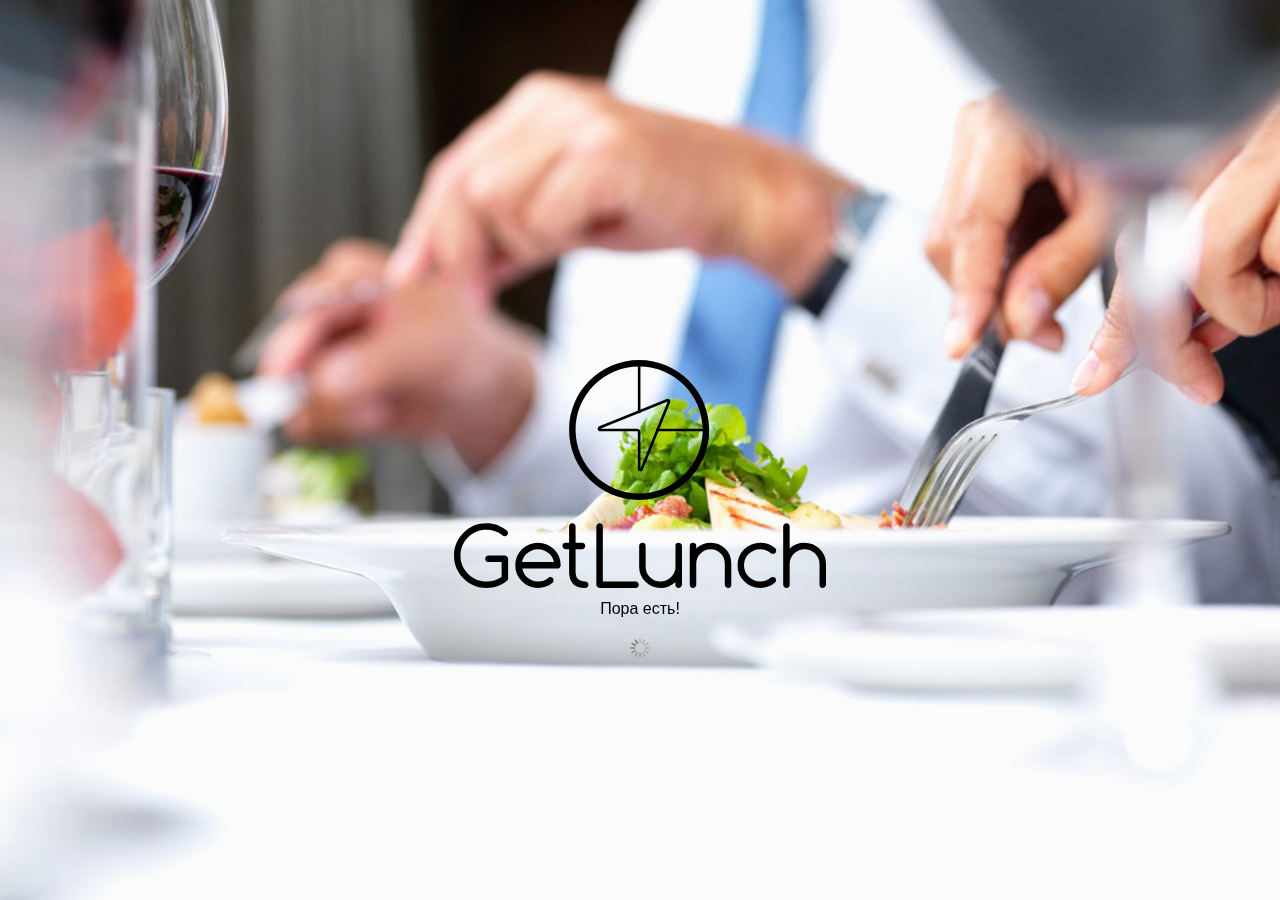
==== www/index.html @ 10412867 "First commit" ====
<!DOCTYPE html>
<html class="with-statusbar-overlay">
<head>
	<meta charset="utf-8">
	<meta name="viewport" content="width=device-width, initial-scale=1.0, maximum-scale=1.0, minimum-scale=1.0, user-scalable=no, minimal-ui">
	<meta name="apple-mobile-web-app-capable" content="yes">
	<meta name="apple-mobile-web-app-status-bar-style" content="black-translucent">
	<title>GetLunch</title>
	<link rel="stylesheet" href="css/fonts/fonts.css">
	<link rel="stylesheet" href="css/icons/icons.css">
	<link rel="stylesheet" href="lib/css/framework7.css">
	<link rel="stylesheet" href="css/app.css">
</head>
<body onload="onLoad()">
	<!-- САЙДБАР -->
	<div class="panel-overlay"></div>
	<div class="panel panel-left panel-reveal">
		<a class="b_sidebar_item close-panel m_bottom" href="about.html">О приложении</a>
		
		<a class="b_sidebar_item close-panel" href="main.html">
			<i class="icon icon-sidebar-eat"></i>
			Поесть
		</a>
		
		<!--<a class="b_sidebar_item close-panel" href="reminder.html">
			<i class="icon icon-sidebar-bell"></i>
			Напоминание
		</a>-->
		
		<!--<a class="b_sidebar_item close-panel" href="favourite.html">
			<i class="icon icon-sidebar-star"></i>
			Избранное
		</a>-->
		
		<a class="b_sidebar_item close-panel" href="profile.html">
			<i class="icon icon-sidebar-face"></i>
			Профиль
		</a>
		
		<a class="b_sidebar_item close-panel app_exit" href="#">
			<i class="icon icon-exit"></i>
			Выход
		</a>
	</div>
	<!-- /САЙДБАР -->

	<div class="statusbar-overlay"></div>

	<!-- Попап поиска -->
	<div class="popup tablet-fullscreen searchbar-popup">
		<form class="address-search searchbar" data-search-list=".list-block-search" data-search-in=".item-title">
			<div class="searchbar-input">
				<input class="p_main_search_input" type="search" placeholder="Поиск по адресу"><a href="#" class="searchbar-clear"></a>
			</div><a href="#" class="searchbar-cancel-static p_main_search_close close-popup" data-popup=".searchbar-popup">Отменить</a>
		</form>
		
		<div class="list-block list-block-search searchbar-found">
			<ul id="soughtList">

			</ul>
		</div>
	</div>
	<script id="soughtItem" type="text/template">
			<li class="item-content">
				<a href="#" class="item-inner item-inner_sought close-popup" data-popup=".searchbar-popup">
					<div class="item-title">{{this}}</div>
				</a>
			</li>
	</script>
	<!-- /Попап поиска -->
	
	<!-- Попап фильтра -->
	<div class="popup tablet-fullscreen filter-popup">
		<div class="navbar">
			<div class="navbar-inner">
				<div class="left sliding">
					<a href="#" class="link f_cancel close-popup" id="filterCancelButton"  data-popup=".filter-popup">
						Отменить
					</a>
				</div>
				<div class="center sliding">
					Фильтр
				</div>
				<div class="right sliding">
					<a href="#" class="link close-popup" id="filterSendButton" data-popup=".filter-popup" id="submitFilter">
						Готово
					</a>
				</div>
			</div>
		</div>
		<div class="page-content">
			<form id="filterForm" class="store-data">
				<div class="content-block-title">Время ланча</div>
				<div class="list-block m_gray">
					<ul>
						<li>
							<label class="item-content">
								<div class="item-inner">
									<div class="item-title label">Начало</div>
									<div class="item-input">
										<input name="lunchfrom" id="filterLunchfromInput" type="time" step="1800">
									</div>									
								</div>
							</label>
						</li>
						<li>
							<label class="item-content">
								<div class="item-inner">
									<div class="item-title label">Конец</div>
									<div class="item-input">
										<input name="lunchto" id="filterLunchtoInput" type="time" step="1800">
									</div>									
								</div>
							</label>
						</li>
					</ul>
				</div>
				<div class="content-block-title">Цена</div>
				<div class="list-block m_gray">
					<ul>
						<li>
							<label class="item-content">
								<div class="item-inner">
									<div class="item-title label">От</div>
									<div class="item-input b_price">
										<input name="pricefrom" id="filterPricefromInput" min="1" max="999" type="number">
									</div>
								</div>
							</label>
						</li>
						<li>
							<label class="item-content">
								<div class="item-inner">
									<div class="item-title label">До</div>
									<div class="item-input b_price">
										<input name="priceto" id="filterPricetoInput" min="1" max="999" type="number">
									</div>
								</div>
							</label>
						</li>						
					</ul>
				</div>
				<div class="content-block-title">Другие параметры</div>
				<div class="list-block m_gray">
					<ul>
						<li>
							<div class="item-content">
								<div class="item-inner">
									<div class="item-title label">Вегетарианская кухня</div>
									<div class="item-input b_switch">
										<label class="label-switch">
											<input type="checkbox" id="filterVegetarianCheckbox" value="5" name="features[]">
											<div class="checkbox"></div>
										</label>
									</div>
								</div>
							</div>
						</li>
						<li>
							<div class="item-content">
								<div class="item-inner">
									<div class="item-title label">Wi-Fi</div>
									<div class="item-input b_switch">
										<label class="label-switch">
											<input type="checkbox" id="filterWiFiCheckbox" value="2" name="features[]">
											<div class="checkbox"></div>
										</label>
									</div>
								</div>
							</div>
						</li>
						<li>
							<div class="item-content">
								<div class="item-inner">
									<div class="item-title label">Парковка</div>
									<div class="item-input b_switch">
										<label class="label-switch">
											<input type="checkbox" id="filterParkingCheckbox"  value="3" name="features[]">
											<div class="checkbox"></div>
										</label>
									</div>
								</div>
							</div>
						</li>
						<li>
							<div class="item-content">
								<div class="item-inner">
									<div class="item-title label">Терраса</div>
									<div class="item-input b_switch">
										<label class="label-switch">
											<input type="checkbox" id="filterTerracaCheckbox"  value="4" name="features[]">
											<div class="checkbox"></div>
										</label>
									</div>
								</div>
							</div>
						</li>						
					</ul>
				</div>
			</form>
		</div>
	
	</div>
	<!-- /Попап фильтра -->
	<div class="popup-overlay"></div>
	
	<div class="views">
		<div class="view view-main hidden-navbar">
			
			<!-- НАВИГАЦИОННАЯ ПАНЕЛЬ -->
			<div class="navbar">
				<div class="navbar-inner">
				</div>
			</div>
			<!-- /НАВИГАЦИОННАЯ ПАНЕЛЬ -->
			
			<!-- СТРАНИЦЫ -->
			<div class="pages navbar-through">
				<div class="b_bg_blurred"></div>
				
				<!-- СТРАНИЦА -->
				<div data-page="start" class="page no-navbar page-transparent page-full-fade">
					<div class="page-content">
						
						<div class="b_logo">
							<img src="i/svg/logo.svg" alt="">
							<div class="b_logo_slogan">Пора есть!</div>
							<div class="b_logo_preloader"><span class="preloader"></span></div>
						</div>
						
						<div class="p_start_buttons content-block">
							<p class="p_start_item p_start_facebook-login">
								<a href="#" class="button b_btn m_fb">
									<i class="icon-facebook"></i>
									Войти через Фейсбук
								</a>
							</p>
							<p class="p_start_item p_start_vk-login">
								<a href="#" class="button b_btn m_vk">
									<i class="icon-vk"></i>
									Войти через ВКонтакте
								</a>
							</p>
							<p class="p_start_item">
								<a href="registration.html" class="button b_btn m_reg">
									<i class="icon-mail"></i>
									Регистрация
								</a>
							</p>
							<p class="p_start_login">
								<a href="authorization.html" class="button b_btn m_login">
									Вход
								</a>
							</p>
						</div>
						
					</div>
				</div>
				<!-- /СТРАНИЦА -->
				
			</div>
			<!-- /СТРАНИЦЫ -->
			
		</div>
	</div>
</body>
</html>
<!-- scripts -->
<script type="text/javascript" src="cordova.js"></script>
<script>
	var gaPlugin;
	function onLoad() {
        document.addEventListener("deviceready", function(){
	        try{
	        	gaPlugin = window.plugins.gaPlugin;
				gaPlugin.init(function(){}, function(){}, "UA-59280392-1", 60);
			}catch(e){}
			var f7 = document.createElement('script'),
				ymaps = document.createElement('script'),
				requirejs = document.createElement('script')
			;

			f7.src = 'lib/framework7.js';
			ymaps.src = 'http://api-maps.yandex.ru/2.1.16/?lang=ru_RU';
			requirejs.src = 'lib/require.js';
			requirejs.setAttribute('data-main','app');
			
			f7.onload = function(){
				document.body.appendChild(ymaps);
				document.body.appendChild(requirejs);
			};

			document.body.appendChild(f7);
		}, false);
		
		if(typeof navigator.app=='undefined'){
	    	var event = document.createEvent("HTMLEvents");
			event.initEvent("deviceready", true, true);
			event.eventName = "deviceready";
			document.dispatchEvent(event);
	    }
    }
</script>
<!--<script type="text/javascript" src="lib/framework7.js"></script>
<script src="http://api-maps.yandex.ru/2.1.16/?lang=ru_RU&load=Map,geoObject.addon.balloon,Placemark,GeoObjectCollection,templateLayoutFactory" type="text/javascript"></script>
<script data-main="app" src="lib/require.js"></script>-->
<!-- /scripts -->
---- www/css/fonts/fonts.css ----
﻿/* $ROUBLE */
@font-face {
	font-family: 'rouble';
	src: url('rouble/rouble.eot');
	src: local('ALS Rubl'),
	local('Ruble'),
	url('rouble/rouble.woff') format('woff'),
	url('rouble/rouble.svg') format('svg'),
	url('rouble/rouble.otf') format('opentype');
}

/* HELVETICA */
/*@font-face {
	font-family: 'Helvetica Neue';
	src: 	local("Helvetica Neue"), 
			local("HelveticaNeue"),
			url('HelveticaNeueCyr-Light.otf') format("opentype");
	font-weight: 300;
	font-style: normal;
}

@font-face {
	font-family: 'Helvetica Neue';
	src: 	local("Helvetica Neue"), 
			local("HelveticaNeue"),
			url('HelveticaNeueCyr-LightItalic.otf') format("opentype");
	font-weight: 300;
	font-style: italic;
}

@font-face {
	font-family: 'Helvetica Neue';
	src: 	local("Helvetica Neue"), 
			local("HelveticaNeue"),
			url('HelveticaNeueCyr-Roman.otf') format("opentype");
	font-weight: 400;
	font-style: normal;
}

@font-face {
	font-family: 'Helvetica Neue';
	src: 	local("Helvetica Neue"), 
			local("HelveticaNeue"),
			url('HelveticaNeueCyr-Medium.otf') format("opentype");
	font-weight: 600;
	font-style: normal;
}

@font-face {
	font-family: 'Helvetica Neue';
	src: 	local("Helvetica Neue"), 
			local("HelveticaNeue"),
			url('HelveticaNeueCyr-Bold.otf') format("opentype");
	font-weight: 700;
	font-style: normal;
}*/
---- www/css/icons/icons.css ----
@font-face {
	font-family: 'icomoon';
	src:url('icomoon.eot?o8lhhi');
	src:url('icomoon.eot?#iefixo8lhhi') format('embedded-opentype'),
		url('icomoon.woff?o8lhhi') format('woff'),
		url('icomoon.ttf?o8lhhi') format('truetype'),
		url('icomoon.svg?o8lhhi#icomoon') format('svg');
	font-weight: normal;
	font-style: normal;
}

[class^="icon-"], [class*=" icon-"] {
	font-family: 'icomoon';
	speak: none;
	font-style: normal;
	font-weight: normal;
	font-variant: normal;
	text-transform: none;
	line-height: 1;

	/* Better Font Rendering =========== */
	-webkit-font-smoothing: antialiased;
	-moz-osx-font-smoothing: grayscale;
}

.icon-menu:before {
	content: "\20";
}
.icon-photo:before {
	content: "\21";
}
.icon-facebook:before {
	content: "\22";
}
.icon-vk:before {
	content: "\23";
}
.icon-findme:before {
	content: "\e601";
}
.icon-geolocation:before {
	content: "\24";
}
.icon-minus:before {
	content: "\25";
}
.icon-plus:before {
	content: "\26";
}
.icon-clock:before {
	content: "\27";
}
.icon-geotag:before {
	content: "\28";
}
.icon-thumb-down:before {
	content: "\29";
}
.icon-thumb-down-filled:before {
	content: "\2a";
}
.icon-thumb-up:before {
	content: "\2b";
}
.icon-thumb-up-filled:before {
	content: "\2c";
}
.icon-torus:before {
	content: "\2d";
}
.icon-sidebar-bell:before {
	content: "\2e";
}
.icon-sidebar-eat:before {
	content: "\2f";
}
.icon-sidebar-face:before {
	content: "\30";
}
.icon-sidebar-star:before {
	content: "\31";
}
.icon-message:before {
	content: "\e600";
}
.icon-exit:before {
	content: "\32";
}
.icon-face:before {
	content: "\33";
}
.icon-lock:before {
	content: "\34";
}
.icon-mail:before {
	content: "\35";
}
.icon-parking:before {
	content: "\36";
}
.icon-terrace:before {
	content: "\37";
}
.icon-vegan:before {
	content: "\38";
}
.icon-wifi:before {
	content: "\39";
}
.icon-arrow-small-back:before {
	content: "\3a";
}
.icon-arrow-small-forward:before {
	content: "\3b";
}
.icon-check-small:before {
	content: "\3c";
}
.icon-cross-small:before {
	content: "\3d";
}
.icon-cross-small-inside:before {
	content: "\3e";
}
.icon-geolocation-small:before {
	content: "\3f";
}
.icon-search-small:before {
	content: "\40";
}
.icon-star-small:before {
	content: "\41";
}
.icon-arrow-back:before {
	content: "\42";
}
.icon-arrow-forward:before {
	content: "\43";
}
.icon-cross:before {
	content: "\44";
}
.icon-edit:before {
	content: "\45";
}
.icon-enter:before {
	content: "\46";
}
.icon-filter:before {
	content: "\47";
}
.icon-list:before {
	content: "\48";
}
.icon-map:before {
	content: "\49";
}
.icon-options:before {
	content: "\4a";
}
.icon-search:before {
	content: "\4b";
}
.icon-sidebar:before {
	content: "\4c";
}
.icon-star:before {
	content: "\4d";
}
.icon-star-filled:before {
	content: "\4e";
}
---- www/lib/css/framework7.css ----
/*
 * Framework7 0.9.6
 * Full Featured HTML Framework For Building iOS 7 Apps
 *
 * http://www.idangero.us/framework7
 *
 * Copyright 2014, Vladimir Kharlampidi
 * The iDangero.us
 * http://www.idangero.us/
 *
 * Licensed under MIT
 *
 * Released on: September 13, 2014
*/
html,
body {
  position: relative;
  height: 100%;
  width: 100%;
  overflow-x: hidden;
}
body {
  /*font-family: 'Helvetica Neue', Helvetica, Arial, sans-serif;*/
  font-family: Helvetica, Arial, sans-serif;
  margin: 0;
  padding: 0;
  color: #000;
  font-size: 14px;
  line-height: 1.4;
  width: 100%;
  -webkit-text-size-adjust: 100%;
  background: #fff;
  overflow: hidden;
}
@media all and (width: 1024px) and (height: 691px) and (orientation: landscape) {
  html,
  body {
    height: 671px;
  }
}
@media all and (width: 1024px) and (height: 692px) and (orientation: landscape) {
  html,
  body {
    height: 672px;
  }
}
* {
  -webkit-tap-highlight-color: rgba(0, 0, 0, 0);
  -webkit-touch-callout: none;
}
a,
input,
textarea,
select {
  outline: 0;
}
a {
  text-decoration: none;
  color: #007aff;
}
p {
  margin: 1em 0;
}
/* === Grid === */
.row {
  display: -webkit-box;
  display: -ms-flexbox;
  display: -webkit-flex;
  display: flex;
  -webkit-box-pack: justify;
  -ms-flex-pack: justify;
  -webkit-justify-content: space-between;
  justify-content: space-between;
  -webkit-box-lines: multiple;
  -moz-box-lines: multiple;
  -webkit-flex-wrap: wrap;
  -ms-flex-wrap: wrap;
  flex-wrap: wrap;
  -webkit-box-align: start;
  -ms-flex-align: start;
  -webkit-align-items: flex-start;
  align-items: flex-start;
}
.row > [class*="col-"] {
  -webkit-box-sizing: border-box;
  -moz-box-sizing: border-box;
  box-sizing: border-box;
}
.row .col-100 {
  width: 100%;
  width: -webkit-calc( (100% - 15px*0) / 1);
  width: calc( (100% - 15px*0) / 1);
}
.row.no-gutter .col-100 {
  width: 100%;
}
.row .col-95 {
  width: 95%;
  width: -webkit-calc( (100% - 15px*0.05263157894736836) / 1.0526315789473684);
  width: calc( (100% - 15px*0.05263157894736836) / 1.0526315789473684);
}
.row.no-gutter .col-95 {
  width: 95%;
}
.row .col-90 {
  width: 90%;
  width: -webkit-calc( (100% - 15px*0.11111111111111116) / 1.1111111111111112);
  width: calc( (100% - 15px*0.11111111111111116) / 1.1111111111111112);
}
.row.no-gutter .col-90 {
  width: 90%;
}
.row .col-85 {
  width: 85%;
  width: -webkit-calc( (100% - 15px*0.17647058823529416) / 1.1764705882352942);
  width: calc( (100% - 15px*0.17647058823529416) / 1.1764705882352942);
}
.row.no-gutter .col-85 {
  width: 85%;
}
.row .col-80 {
  width: 80%;
  width: -webkit-calc( (100% - 15px*0.25) / 1.25);
  width: calc( (100% - 15px*0.25) / 1.25);
}
.row.no-gutter .col-80 {
  width: 80%;
}
.row .col-75 {
  width: 75%;
  width: -webkit-calc( (100% - 15px*0.33333333333333326) / 1.3333333333333333);
  width: calc( (100% - 15px*0.33333333333333326) / 1.3333333333333333);
}
.row.no-gutter .col-75 {
  width: 75%;
}
.row .col-66 {
  width: 66.66666666666666%;
  width: -webkit-calc( (100% - 15px*0.5000000000000002) / 1.5000000000000002);
  width: calc( (100% - 15px*0.5000000000000002) / 1.5000000000000002);
}
.row.no-gutter .col-66 {
  width: 66.66666666666666%;
}
.row .col-60 {
  width: 60%;
  width: -webkit-calc( (100% - 15px*0.6666666666666667) / 1.6666666666666667);
  width: calc( (100% - 15px*0.6666666666666667) / 1.6666666666666667);
}
.row.no-gutter .col-60 {
  width: 60%;
}
.row .col-50 {
  width: 50%;
  width: -webkit-calc( (100% - 15px*1) / 2);
  width: calc( (100% - 15px*1) / 2);
}
.row.no-gutter .col-50 {
  width: 50%;
}
.row .col-40 {
  width: 40%;
  width: -webkit-calc( (100% - 15px*1.5) / 2.5);
  width: calc( (100% - 15px*1.5) / 2.5);
}
.row.no-gutter .col-40 {
  width: 40%;
}
.row .col-33 {
  width: 33.333333333333336%;
  width: -webkit-calc( (100% - 15px*2) / 3);
  width: calc( (100% - 15px*2) / 3);
}
.row.no-gutter .col-33 {
  width: 33.333333333333336%;
}
.row .col-25 {
  width: 25%;
  width: -webkit-calc( (100% - 15px*3) / 4);
  width: calc( (100% - 15px*3) / 4);
}
.row.no-gutter .col-25 {
  width: 25%;
}
.row .col-20 {
  width: 20%;
  width: -webkit-calc( (100% - 15px*4) / 5);
  width: calc( (100% - 15px*4) / 5);
}
.row.no-gutter .col-20 {
  width: 20%;
}
.row .col-15 {
  width: 15%;
  width: -webkit-calc( (100% - 15px*5.666666666666667) / 6.666666666666667);
  width: calc( (100% - 15px*5.666666666666667) / 6.666666666666667);
}
.row.no-gutter .col-15 {
  width: 15%;
}
.row .col-10 {
  width: 10%;
  width: -webkit-calc( (100% - 15px*9) / 10);
  width: calc( (100% - 15px*9) / 10);
}
.row.no-gutter .col-10 {
  width: 10%;
}
.row .col-5 {
  width: 5%;
  width: -webkit-calc( (100% - 15px*19) / 20);
  width: calc( (100% - 15px*19) / 20);
}
.row.no-gutter .col-5 {
  width: 5%;
}
@media all and (min-width: 768px) {
  .row .tablet-100 {
    width: 100%;
    width: -webkit-calc( (100% - 15px*0) / 1);
    width: calc( (100% - 15px*0) / 1);
  }
  .row.no-gutter .tablet-100 {
    width: 100%;
  }
  .row .tablet-95 {
    width: 95%;
    width: -webkit-calc( (100% - 15px*0.05263157894736836) / 1.0526315789473684);
    width: calc( (100% - 15px*0.05263157894736836) / 1.0526315789473684);
  }
  .row.no-gutter .tablet-95 {
    width: 95%;
  }
  .row .tablet-90 {
    width: 90%;
    width: -webkit-calc( (100% - 15px*0.11111111111111116) / 1.1111111111111112);
    width: calc( (100% - 15px*0.11111111111111116) / 1.1111111111111112);
  }
  .row.no-gutter .tablet-90 {
    width: 90%;
  }
  .row .tablet-85 {
    width: 85%;
    width: -webkit-calc( (100% - 15px*0.17647058823529416) / 1.1764705882352942);
    width: calc( (100% - 15px*0.17647058823529416) / 1.1764705882352942);
  }
  .row.no-gutter .tablet-85 {
    width: 85%;
  }
  .row .tablet-80 {
    width: 80%;
    width: -webkit-calc( (100% - 15px*0.25) / 1.25);
    width: calc( (100% - 15px*0.25) / 1.25);
  }
  .row.no-gutter .tablet-80 {
    width: 80%;
  }
  .row .tablet-75 {
    width: 75%;
    width: -webkit-calc( (100% - 15px*0.33333333333333326) / 1.3333333333333333);
    width: calc( (100% - 15px*0.33333333333333326) / 1.3333333333333333);
  }
  .row.no-gutter .tablet-75 {
    width: 75%;
  }
  .row .tablet-66 {
    width: 66.66666666666666%;
    width: -webkit-calc( (100% - 15px*0.5000000000000002) / 1.5000000000000002);
    width: calc( (100% - 15px*0.5000000000000002) / 1.5000000000000002);
  }
  .row.no-gutter .tablet-66 {
    width: 66.66666666666666%;
  }
  .row .tablet-60 {
    width: 60%;
    width: -webkit-calc( (100% - 15px*0.6666666666666667) / 1.6666666666666667);
    width: calc( (100% - 15px*0.6666666666666667) / 1.6666666666666667);
  }
  .row.no-gutter .tablet-60 {
    width: 60%;
  }
  .row .tablet-50 {
    width: 50%;
    width: -webkit-calc( (100% - 15px*1) / 2);
    width: calc( (100% - 15px*1) / 2);
  }
  .row.no-gutter .tablet-50 {
    width: 50%;
  }
  .row .tablet-40 {
    width: 40%;
    width: -webkit-calc( (100% - 15px*1.5) / 2.5);
    width: calc( (100% - 15px*1.5) / 2.5);
  }
  .row.no-gutter .tablet-40 {
    width: 40%;
  }
  .row .tablet-33 {
    width: 33.333333333333336%;
    width: -webkit-calc( (100% - 15px*2) / 3);
    width: calc( (100% - 15px*2) / 3);
  }
  .row.no-gutter .tablet-33 {
    width: 33.333333333333336%;
  }
  .row .tablet-25 {
    width: 25%;
    width: -webkit-calc( (100% - 15px*3) / 4);
    width: calc( (100% - 15px*3) / 4);
  }
  .row.no-gutter .tablet-25 {
    width: 25%;
  }
  .row .tablet-20 {
    width: 20%;
    width: -webkit-calc( (100% - 15px*4) / 5);
    width: calc( (100% - 15px*4) / 5);
  }
  .row.no-gutter .tablet-20 {
    width: 20%;
  }
  .row .tablet-15 {
    width: 15%;
    width: -webkit-calc( (100% - 15px*5.666666666666667) / 6.666666666666667);
    width: calc( (100% - 15px*5.666666666666667) / 6.666666666666667);
  }
  .row.no-gutter .tablet-15 {
    width: 15%;
  }
  .row .tablet-10 {
    width: 10%;
    width: -webkit-calc( (100% - 15px*9) / 10);
    width: calc( (100% - 15px*9) / 10);
  }
  .row.no-gutter .tablet-10 {
    width: 10%;
  }
  .row .tablet-5 {
    width: 5%;
    width: -webkit-calc( (100% - 15px*19) / 20);
    width: calc( (100% - 15px*19) / 20);
  }
  .row.no-gutter .tablet-5 {
    width: 5%;
  }
}
/* === Views === */
.views,
.view {
  position: relative;
  width: 100%;
  height: 100%;
  z-index: 5000;
}
.views {
  overflow: auto;
  -webkit-overflow-scrolling: touch;
}
.view {
  overflow: hidden;
  -webkit-box-sizing: border-box;
  -moz-box-sizing: border-box;
  box-sizing: border-box;
}
/* === Pages === */
.pages {
  position: relative;
  width: 100%;
  height: 100%;
  overflow: hidden;
  background: #000;
}
.page {
  -webkit-box-sizing: border-box;
  -moz-box-sizing: border-box;
  box-sizing: border-box;
  position: absolute;
  left: 0;
  top: 0;
  width: 100%;
  height: 100%;
  overflow: hidden;
  background: #efeff4;
  -webkit-transform: translate3d(0, 0, 0);
  -ms-transform: translate3d(0, 0, 0);
  transform: translate3d(0, 0, 0);
  opacity: 1;
  -webkit-box-shadow: none;
  box-shadow: none;
}
.page.cached {
  display: none;
}
.page-on-left {
  opacity: 0.9;
  -webkit-box-shadow: 0 0 12px rgba(0, 0, 0, 0.5);
  box-shadow: 0 0 12px rgba(0, 0, 0, 0.5);
  -webkit-transform: translate3d(-20%, 0, 0);
  -ms-transform: translate3d(-20%, 0, 0);
  transform: translate3d(-20%, 0, 0);
}
.page-on-center {
  opacity: 1;
  -webkit-box-shadow: 0 0 12px rgba(0, 0, 0, 0.5);
  box-shadow: 0 0 12px rgba(0, 0, 0, 0.5);
  -webkit-transform: translate3d(0, 0, 0);
  -ms-transform: translate3d(0, 0, 0);
  transform: translate3d(0, 0, 0);
}
.page-on-right {
  -webkit-box-shadow: none;
  box-shadow: none;
  opacity: 1;
  -webkit-transform: translate3d(100%, 0, 0);
  -ms-transform: translate3d(100%, 0, 0);
  transform: translate3d(100%, 0, 0);
}
.page-content {
  overflow: auto;
  -webkit-overflow-scrolling: touch;
  -webkit-box-sizing: border-box;
  -moz-box-sizing: border-box;
  box-sizing: border-box;
  height: 100%;
}
.page-transitioning {
  -webkit-transition-duration: 400ms;
  transition-duration: 400ms;
}
.page-from-right-to-center {
  -webkit-animation: pageFromRightToCenter 400ms forwards;
  animation: pageFromRightToCenter 400ms forwards;
}
.page-from-center-to-right {
  -webkit-animation: pageFromCenterToRight 400ms forwards;
  animation: pageFromCenterToRight 400ms forwards;
}
@-webkit-keyframes pageFromRightToCenter {
  from {
    -webkit-box-shadow: none;
    box-shadow: none;
    -webkit-transform: translate3d(100%, 0, 0);
  }
  to {
    -webkit-box-shadow: 0 0 12px rgba(0, 0, 0, 0.5);
    box-shadow: 0 0 12px rgba(0, 0, 0, 0.5);
    -webkit-transform: translate3d(0, 0, 0);
  }
}
@-webkit-keyframes pageFromCenterToRight {
  from {
    -webkit-box-shadow: 0 0 12px rgba(0, 0, 0, 0.5);
    box-shadow: 0 0 12px rgba(0, 0, 0, 0.5);
    -webkit-transform: translate3d(0, 0, 0);
  }
  to {
    -webkit-box-shadow: none;
    box-shadow: none;
    -webkit-transform: translate3d(100%, 0, 0);
  }
}
@keyframes pageFromRightToCenter {
  from {
    -webkit-box-shadow: none;
    box-shadow: none;
    transform: translate3d(100%, 0, 0);
  }
  to {
    -webkit-box-shadow: 0 0 12px rgba(0, 0, 0, 0.5);
    box-shadow: 0 0 12px rgba(0, 0, 0, 0.5);
    transform: translate3d(0, 0, 0);
  }
}
@keyframes pageFromCenterToRight {
  from {
    -webkit-box-shadow: 0 0 12px rgba(0, 0, 0, 0.5);
    box-shadow: 0 0 12px rgba(0, 0, 0, 0.5);
    transform: translate3d(0, 0, 0);
  }
  to {
    -webkit-box-shadow: none;
    box-shadow: none;
    transform: translate3d(100%, 0, 0);
  }
}
.page-from-center-to-left {
  -webkit-animation: pageFromCenterToLeft 400ms forwards;
  animation: pageFromCenterToLeft 400ms forwards;
}
.page-from-left-to-center {
  -webkit-animation: pageFromLeftToCenter 400ms forwards;
  animation: pageFromLeftToCenter 400ms forwards;
}
@-webkit-keyframes pageFromCenterToLeft {
  from {
    opacity: 1;
    -webkit-transform: translate3d(0, 0, 0);
  }
  to {
    opacity: 0.9;
    -webkit-transform: translate3d(-20%, 0, 0);
  }
}
@-webkit-keyframes pageFromLeftToCenter {
  from {
    opacity: 0.9;
    -webkit-transform: translate3d(-20%, 0, 0);
  }
  to {
    opacity: 1;
    -webkit-transform: translate3d(0, 0, 0);
  }
}
@keyframes pageFromCenterToLeft {
  from {
    opacity: 1;
    transform: translate3d(0, 0, 0);
  }
  to {
    opacity: 0.9;
    transform: translate3d(-20%, 0, 0);
  }
}
@keyframes pageFromLeftToCenter {
  from {
    opacity: 0.9;
    transform: translate3d(-20%, 0, 0);
  }
  to {
    opacity: 1;
    transform: translate3d(0, 0, 0);
  }
}
html.android .page {
  box-shadow: none !important;
}
html.android .page-from-right-to-center {
  -webkit-animation: pageFromRightToCenterDegrade 400ms forwards;
  animation: pageFromRightToCenterDegrade 400ms forwards;
}
html.android .page-from-center-to-right {
  -webkit-animation: pageFromCenterToRightDegrade 400ms forwards;
  animation: pageFromCenterToRightDegrade 400ms forwards;
}
@-webkit-keyframes pageFromRightToCenterDegrade {
  from {
    -webkit-transform: translate3d(100%, 0, 0);
  }
  to {
    -webkit-transform: translate3d(0, 0, 0);
  }
}
@-webkit-keyframes pageFromCenterToRightDegrade {
  from {
    -webkit-transform: translate3d(0, 0, 0);
  }
  to {
    -webkit-transform: translate3d(100%, 0, 0);
  }
}
@keyframes pageFromRightToCenterDegrade {
  from {
    transform: translate3d(100%, 0, 0);
  }
  to {
    transform: translate3d(0, 0, 0);
  }
}
@keyframes pageFromCenterToRightDegrade {
  from {
    transform: translate3d(0, 0, 0);
  }
  to {
    transform: translate3d(100%, 0, 0);
  }
}
/* === Toolbars === */
.navbar-inner,
.toolbar-inner {
  position: absolute;
  left: 0;
  top: 0;
  width: 100%;
  height: 100%;
  padding: 0 8px;
  -webkit-box-sizing: border-box;
  -moz-box-sizing: border-box;
  box-sizing: border-box;
  display: -webkit-box;
  display: -ms-flexbox;
  display: -webkit-flex;
  display: flex;
  -webkit-box-pack: justify;
  -ms-flex-pack: justify;
  -webkit-justify-content: space-between;
  justify-content: space-between;
  -webkit-box-align: center;
  -ms-flex-align: center;
  -webkit-align-items: center;
  align-items: center;
}
.navbar,
.toolbar {
  height: 44px;
  width: 100%;
  -webkit-box-sizing: border-box;
  -moz-box-sizing: border-box;
  box-sizing: border-box;
  font-size: 17px;
  position: relative;
  margin: 0;
  z-index: 500;
  -webkit-backface-visibility: hidden;
  backface-visibility: hidden;
}
.navbar b,
.toolbar b {
  font-weight: 500;
}
.navbar a.link,
.toolbar a.link {
  line-height: 44px;
  height: 44px;
  text-decoration: none;
  position: relative;
  display: -webkit-box;
  display: -ms-flexbox;
  display: -webkit-flex;
  display: flex;
  -webkit-box-pack: start;
  -ms-flex-pack: start;
  -webkit-justify-content: flex-start;
  justify-content: flex-start;
  -webkit-box-align: center;
  -ms-flex-align: center;
  -webkit-align-items: center;
  align-items: center;
  -webkit-transition-duration: 300ms;
  transition-duration: 300ms;
}
html:not(.watch-active-state) .navbar a.link:active,
html:not(.watch-active-state) .toolbar a.link:active,
.navbar a.link.active-state,
.toolbar a.link.active-state {
  opacity: 0.3;
  -webkit-transition-duration: 0ms;
  transition-duration: 0ms;
}
.navbar a.link i + span,
.toolbar a.link i + span,
.navbar a.link i + i,
.toolbar a.link i + i,
.navbar a.link span + i,
.toolbar a.link span + i,
.navbar a.link span + span,
.toolbar a.link span + span {
  margin-left: 7px;
}
.navbar a.icon-only,
.toolbar a.icon-only {
  min-width: 44px;
  display: -webkit-box;
  display: -ms-flexbox;
  display: -webkit-flex;
  display: flex;
  -webkit-box-pack: center;
  -ms-flex-pack: center;
  -webkit-justify-content: center;
  justify-content: center;
  -webkit-box-align: center;
  -ms-flex-align: center;
  -webkit-align-items: center;
  align-items: center;
  margin: 0;
}
.navbar i.icon,
.toolbar i.icon {
  display: block;
}
.navbar {
  left: 0;
  top: 0;
  background: #f7f7f8;
  border-bottom: 1px solid #c4c4c4;
}
html.retina.ios-gt-7 .navbar {
  border-bottom-width: 0.5px;
}
.navbar .center {
  font-size: 17px;
  font-weight: 500;
  text-align: center;
  margin: 0;
  position: relative;
  overflow: hidden;
  text-overflow: ellipsis;
  white-space: nowrap;
  line-height: 44px;
  -webkit-flex-shrink: 10;
  -ms-flex: 0 10 auto;
  flex-shrink: 10;
  display: -webkit-box;
  display: -ms-flexbox;
  display: -webkit-flex;
  display: flex;
  -webkit-box-align: center;
  -ms-flex-align: center;
  -webkit-align-items: center;
  align-items: center;
}
.navbar .left,
.navbar .right {
  -webkit-flex-shrink: 0;
  -ms-flex: 0 0 auto;
  flex-shrink: 0;
  display: -webkit-box;
  display: -ms-flexbox;
  display: -webkit-flex;
  display: flex;
  -webkit-box-pack: start;
  -ms-flex-pack: start;
  -webkit-justify-content: flex-start;
  justify-content: flex-start;
  -webkit-box-align: center;
  -ms-flex-align: center;
  -webkit-align-items: center;
  align-items: center;
  -webkit-transform: translate3d(0, 0, 0);
  -ms-transform: translate3d(0, 0, 0);
  transform: translate3d(0, 0, 0);
}
.navbar .left a + a,
.navbar .right a + a {
  margin-left: 15px;
}
.navbar .left {
  margin-right: 10px;
}
.navbar .right {
  margin-left: 10px;
}
.navbar .right:first-child {
  position: absolute;
  right: 8px;
  height: 100%;
}
.toolbar {
  left: 0;
  bottom: 0;
  background: #f7f7f8;
  border-top: 1px solid #c4c4c4;
}
html.retina.ios-gt-7 .toolbar {
  border-top-width: 0.5px;
}
.toolbar a {
  -webkit-flex-shrink: 1;
  -ms-flex: 0 1 auto;
  flex-shrink: 1;
  position: relative;
  white-space: nowrap;
  text-overflow: ellipsis;
  overflow: hidden;
}
.tabbar {
  color: #929292;
  z-index: 5001;
}
.tabbar a {
  color: #929292;
}
.tabbar a.active {
  color: #007aff;
}
.tabbar a.tab-link,
.tabbar a.link {
  height: 100%;
  width: 100%;
  -webkit-box-sizing: border-box;
  -moz-box-sizing: border-box;
  box-sizing: border-box;
  display: -webkit-box;
  display: -ms-flexbox;
  display: -webkit-flex;
  display: flex;
  -webkit-box-pack: center;
  -ms-flex-pack: center;
  -webkit-justify-content: center;
  justify-content: center;
  -webkit-box-align: center;
  -ms-flex-align: center;
  -webkit-align-items: center;
  align-items: center;
  overflow: visible;
  -webkit-box-flex: 1;
  -ms-flex: 1;
  -webkit-box-orient: vertical;
  -moz-box-orient: vertical;
  -ms-flex-direction: column;
  -webkit-flex-direction: column;
  flex-direction: column;
}
.tabbar i.icon {
  height: 30px;
}
.tabbar-labels {
  height: 50px;
}
.tabbar-labels a.tab-link,
.tabbar-labels a.link {
  padding-top: 4px;
  padding-bottom: 4px;
  height: 100%;
  -webkit-box-pack: justify;
  -ms-flex-pack: justify;
  -webkit-justify-content: space-between;
  justify-content: space-between;
}
.tabbar-labels span.tabbar-label {
  line-height: 1;
  display: block;
  letter-spacing: 0.01em;
  font-size: 10px;
  position: relative;
  text-overflow: ellipsis;
  white-space: nowrap;
}
@media all and (min-width: 768px) {
  .tabbar .toolbar-inner {
    -webkit-box-pack: center;
    -ms-flex-pack: center;
    -webkit-justify-content: center;
    justify-content: center;
  }
  .tabbar a.tab-link,
  .tabbar a.link {
    width: auto;
    min-width: 105px;
  }
  .tabbar-labels {
    height: 56px;
  }
  .tabbar-labels span.tabbar-label {
    font-size: 14px;
  }
}
.navbar-from-right-to-center .left,
.navbar-from-right-to-center .right,
.navbar-from-right-to-center .center {
  -webkit-animation: navbarElementFadeIn 400ms forwards;
  animation: navbarElementFadeIn 400ms forwards;
}
.navbar-from-right-to-center .sliding {
  opacity: 1;
}
.navbar-from-center-to-right .left,
.navbar-from-center-to-right .right,
.navbar-from-center-to-right .center {
  -webkit-animation: navbarElementFadeOut 400ms forwards;
  animation: navbarElementFadeOut 400ms forwards;
}
.navbar-from-center-to-right .sliding {
  opacity: 0;
}
@-webkit-keyframes navbarElementFadeIn {
  from {
    opacity: 0;
  }
  to {
    opacity: 1;
  }
}
@keyframes navbarElementFadeIn {
  from {
    opacity: 0;
  }
  to {
    opacity: 1;
  }
}
.navbar-from-center-to-left .left,
.navbar-from-center-to-left .right,
.navbar-from-center-to-left .center {
  -webkit-animation: navbarElementFadeOut 400ms forwards;
  animation: navbarElementFadeOut 400ms forwards;
}
.navbar-from-center-to-left .sliding {
  opacity: 0;
}
.navbar-from-left-to-center .left,
.navbar-from-left-to-center .right,
.navbar-from-left-to-center .center {
  -webkit-animation: navbarElementFadeIn 400ms forwards;
  animation: navbarElementFadeIn 400ms forwards;
}
.navbar-from-left-to-center .sliding {
  opacity: 1;
}
.navbar-on-left .left,
.navbar-on-left .right,
.navbar-on-left .center {
  opacity: 0;
}
.navbar-on-left .sliding {
  opacity: 0;
}
.navbar-on-right .left,
.navbar-on-right .right,
.navbar-on-right .center {
  opacity: 0;
}
.navbar-on-right .sliding {
  opacity: 0;
}
@-webkit-keyframes navbarElementFadeOut {
  from {
    opacity: 1;
  }
  to {
    opacity: 0;
  }
}
@keyframes navbarElementFadeOut {
  from {
    opacity: 1;
  }
  to {
    opacity: 0;
  }
}
.navbar-from-right-to-center .left.sliding .back.link .icon,
.navbar-from-center-to-right .left.sliding .back.link .icon,
.navbar-from-center-to-left .left.sliding .back.link .icon,
.navbar-from-left-to-center .left.sliding .back.link .icon {
  -webkit-transition-duration: 400ms;
  transition-duration: 400ms;
}
.navbar-from-right-to-center .sliding,
.navbar-from-center-to-right .sliding,
.navbar-from-center-to-left .sliding,
.navbar-from-left-to-center .sliding {
  -webkit-transition-duration: 400ms;
  transition-duration: 400ms;
  -webkit-animation: none;
  animation: none;
}
/* === Relation between toolbar/navbar types and pages === */
.page > .navbar,
.view > .navbar,
.views > .navbar,
.page > .toolbar,
.view > .toolbar,
.views > .toolbar {
  position: absolute;
}
.navbar-through .page-content,
.navbar-fixed .page-content {
  padding-top: 44px;
}
.toolbar-through .page-content,
.toolbar-fixed .page-content,
.tabbar-through .page-content,
.tabbar-fixed .page-content {
  padding-bottom: 44px;
}
.tabbar-labels-fixed .page-content,
.tabbar-labels-through .page-content {
  padding-bottom: 50px;
}
@media all and (min-width: 768px) {
  .tabbar-labels-fixed .page-content,
  .tabbar-labels-through .page-content {
    padding-bottom: 56px;
  }
}
.hidden-navbar .navbar {
  -webkit-transition-duration: 400ms;
  transition-duration: 400ms;
  -webkit-transform: translate3d(0, -100%, 0);
  -ms-transform: translate3d(0, -100%, 0);
  transform: translate3d(0, -100%, 0);
}
.hiding-navbar .navbar {
  -webkit-transition-duration: 400ms;
  transition-duration: 400ms;
  -webkit-transform: translate3d(0, 0, 0);
  -ms-transform: translate3d(0, 0, 0);
  transform: translate3d(0, 0, 0);
}
.page.no-navbar .page-content {
  padding-top: 0;
}
.hidden-toolbar .toolbar {
  -webkit-transition-duration: 400ms;
  transition-duration: 400ms;
  -webkit-transform: translate3d(0, 100%, 0);
  -ms-transform: translate3d(0, 100%, 0);
  transform: translate3d(0, 100%, 0);
}
.hiding-toolbar .toolbar {
  -webkit-transition-duration: 400ms;
  transition-duration: 400ms;
  -webkit-transform: translate3d(0, 0, 0);
  -ms-transform: translate3d(0, 0, 0);
  transform: translate3d(0, 0, 0);
}
.page.no-toolbar .page-content {
  padding-bottom: 0;
}
/* === Search Bar === */
.searchbar {
  height: 44px;
  background: #c9c9ce;
  -webkit-box-sizing: border-box;
  -moz-box-sizing: border-box;
  box-sizing: border-box;
  border-bottom: 1px solid #b4b4b4;
  padding: 0 8px;
  overflow: hidden;
  position: relative;
  display: -webkit-box;
  display: -ms-flexbox;
  display: -webkit-flex;
  display: flex;
  -webkit-box-align: center;
  -ms-flex-align: center;
  -webkit-align-items: center;
  align-items: center;
}
html.retina.ios-gt-7 .searchbar {
  border-bottom-width: 0.5px;
}
.searchbar .searchbar-input {
  width: 100%;
  height: 28px;
  position: relative;
  -webkit-flex-shrink: 1;
  -ms-flex: 0 1 auto;
  flex-shrink: 1;
}
.searchbar input[type="search"] {
  -webkit-box-sizing: border-box;
  -moz-box-sizing: border-box;
  box-sizing: border-box;
  width: 100%;
  height: 100%;
  display: block;
  border: none;
  -webkit-appearance: none;
  -moz-appearance: none;
  -ms-appearance: none;
  appearance: none;
  border-radius: 5px;
  font-family: inherit;
  color: #000;
  font-size: 14px;
  font-weight: normal;
  padding: 0 28px;
  background: #ffffff url("data:image/svg+xml;charset=utf-8,<svg xmlns='http://www.w3.org/2000/svg' viewBox='0 0 13 13' enable-background='new 0 0 13 13'><g><path fill='%23939398' d='M5,1c2.2,0,4,1.8,4,4S7.2,9,5,9S1,7.2,1,5S2.8,1,5,1 M5,0C2.2,0,0,2.2,0,5s2.2,5,5,5s5-2.2,5-5S7.8,0,5,0 L5,0z'/></g><line stroke='%23939398' stroke-miterlimit='10' x1='12.6' y1='12.6' x2='8.2' y2='8.2'/></svg>") no-repeat 8px center;
  -webkit-background-size: 13px 13px;
  background-size: 13px 13px;
}
.searchbar input[type="search"]::-webkit-input-placeholder {
  color: #939398;
  opacity: 1;
}
.searchbar input[type="search"]::-webkit-search-cancel-button {
  -webkit-appearance: none;
}
.searchbar .searchbar-clear {
  position: absolute;
  width: 28px;
  height: 28px;
  right: 0;
  top: 0;
  opacity: 0;
  pointer-events: none;
  background: url("data:image/svg+xml;charset=utf-8,<svg xmlns='http://www.w3.org/2000/svg' viewBox='0 0 28 28'><circle cx='14' cy='14' r='14' fill='%238e8e93'/><line stroke='%23ffffff' stroke-width='2' stroke-miterlimit='10' x1='8' y1='8' x2='20' y2='20'/><line fill='none' stroke='%23ffffff' stroke-width='2' stroke-miterlimit='10' x1='20' y1='8' x2='8' y2='20'/></svg>") no-repeat center;
  -webkit-background-size: 14px 14px;
  background-size: 14px 14px;
  -webkit-transition-duration: 300ms;
  transition-duration: 300ms;
  cursor: pointer;
}
.searchbar .searchbar-cancel {
  -webkit-transition-duration: 300ms;
  transition-duration: 300ms;
  -webkit-transform: translate3d(0, 0, 0);
  -ms-transform: translate3d(0, 0, 0);
  transform: translate3d(0, 0, 0);
  font-size: 17px;
  cursor: pointer;
  opacity: 0;
  -webkit-flex-shrink: 0;
  -ms-flex: 0 0 auto;
  flex-shrink: 0;
  margin-left: 0;
  pointer-events: none;
}
.searchbar.searchbar-active .searchbar-cancel {
  margin-left: 8px;
  opacity: 1;
  pointer-events: auto;
}
html:not(.watch-active-state) .searchbar.searchbar-active .searchbar-cancel:active,
.searchbar.searchbar-active .searchbar-cancel.active-state {
  opacity: 0.3;
  -webkit-transition-duration: 0ms;
  transition-duration: 0ms;
}
.searchbar.searchbar-not-empty .searchbar-clear {
  pointer-events: auto;
  opacity: 1;
}
.searchbar-overlay {
  position: absolute;
  left: 0;
  top: 0;
  width: 100%;
  height: 100%;
  z-index: 100;
  opacity: 0;
  pointer-events: none;
  background: rgba(0, 0, 0, 0.4);
  -webkit-transition-duration: 300ms;
  transition-duration: 300ms;
  -webkit-transform: translate3d(0, 0, 0);
  -ms-transform: translate3d(0, 0, 0);
  transform: translate3d(0, 0, 0);
}
.searchbar-overlay.searchbar-overlay-active {
  opacity: 1;
  pointer-events: auto;
}
.searchbar-not-found {
  display: none;
}
.hidden-by-searchbar,
.list-block .hidden-by-searchbar,
.list-block li.hidden-by-searchbar {
  display: none;
}
.page > .searchbar {
  position: absolute;
  width: 100%;
  left: 0;
  top: 0;
  z-index: 200;
}
.page > .searchbar ~ .page-content {
  padding-top: 44px;
}
.navbar-fixed .page > .searchbar,
.navbar-through .page > .searchbar,
.navbar-fixed > .searchbar,
.navbar-through > .searchbar {
  top: 44px;
}
.navbar-fixed .page > .searchbar ~ .page-content,
.navbar-through .page > .searchbar ~ .page-content,
.navbar-fixed > .searchbar ~ .page-content,
.navbar-through > .searchbar ~ .page-content {
  padding-top: 88px;
}
/* === Message Bar === */
.messagebar {
  -webkit-transform: translate3d(0, 0, 0);
  -ms-transform: translate3d(0, 0, 0);
  transform: translate3d(0, 0, 0);
  -webkit-transition-duration: 0ms;
  transition-duration: 0ms;
}
.messagebar textarea {
  -webkit-appearance: none;
  -moz-appearance: none;
  -ms-appearance: none;
  appearance: none;
  -webkit-box-sizing: border-box;
  -moz-box-sizing: border-box;
  box-sizing: border-box;
  border: 1px solid #c8c8cd;
  background: #fff;
  border-radius: 5px;
  box-shadow: none;
  display: block;
  padding: 3px 8px 3px;
  margin: 0;
  width: 100%;
  height: 28px;
  color: #000;
  font-size: 17px;
  line-height: 20px;
  font-family: inherit;
  resize: none;
  -webkit-flex-shrink: 1;
  -ms-flex: 0 1 auto;
  flex-shrink: 1;
}
.messagebar .link {
  -ms-flex-item-align: flex-end;
  -webkit-align-self: flex-end;
  align-self: flex-end;
}
.messagebar .link.icon-only:first-child {
  margin-left: -6px;
}
.messagebar .link:not(.icon-only) + textarea {
  margin-left: 8px;
}
.messagebar textarea + .link {
  margin-left: 8px;
}
.messagebar .link {
  -webkit-flex-shrink: 0;
  -ms-flex: 0 0 auto;
  flex-shrink: 0;
}
.messagebar ~ .page-content {
  padding-bottom: 44px;
}
.page.no-toolbar .messagebar ~ .page-content {
  padding-bottom: 44px;
}
.hidden-toolbar .messagebar {
  -webkit-transform: translate3d(0, 0, 0);
  -ms-transform: translate3d(0, 0, 0);
  transform: translate3d(0, 0, 0);
  -webkit-transition-duration: 0ms;
  transition-duration: 0ms;
}
.badge {
  font-size: 13px;
  display: inline-block;
  color: #fff;
  background: #8e8e93;
  border-radius: 20px;
  padding: 1px 7px;
  -webkit-box-sizing: border-box;
  -moz-box-sizing: border-box;
  box-sizing: border-box;
}
.icon .badge {
  position: absolute;
  left: 100%;
  margin-left: -10px;
  top: -2px;
  font-size: 10px;
  padding: 1px 5px;
}
/* === Content Block === */
.content-block {
  margin: 35px 0;
  padding: 0 15px;
  color: #6d6d72;
}
.content-block-title {
  position: relative;
  overflow: hidden;
  margin: 0;
  white-space: nowrap;
  text-overflow: ellipsis;
  font-size: 14px;
  text-transform: uppercase;
  line-height: 1;
  color: #6d6d72;
  margin: 35px 15px 10px;
}
.content-block-title + .list-block,
.content-block-title + .content-block {
  margin-top: 10px;
}
.content-block-inner {
  background: #fff;
  padding: 10px 15px;
  margin-left: -15px;
  width: 100%;
  border-bottom: 1px solid #c8c7cc;
  border-top: 1px solid #c8c7cc;
  color: #000;
}
html.retina.ios-gt-7 .content-block-inner {
  border-top-width: 0.5px;
  border-bottom-width: 0.5px;
}
.content-block.inset {
  margin-left: 15px;
  margin-right: 15px;
  border-radius: 7px;
}
.content-block.inset .content-block-inner {
  border: none;
  border-radius: 7px;
}
@media all and (min-width: 768px) {
  .content-block.tablet-inset {
    margin-left: 15px;
    margin-right: 15px;
    border-radius: 7px;
  }
  .content-block.tablet-inset .content-block-inner {
    border: none;
    border-radius: 7px;
  }
}
/* === Lists === */
.list-block {
  margin: 35px 0;
  font-size: 17px;
}
.list-block ul {
  background: #ffffff;
  list-style: none;
  padding: 0;
  margin: 0;
  border-top: 1px solid #c8c7cc;
  border-bottom: 1px solid #c8c7cc;
  position: relative;
}
.list-block ul ul {
  border-top: none;
  border-bottom: none;
  padding-left: 45px;
}
.list-block .align-top,
.list-block .align-top .item-content,
.list-block .align-top .item-inner {
  -webkit-box-align: start;
  -ms-flex-align: start;
  -webkit-align-items: flex-start;
  align-items: flex-start;
}
.list-block.inset {
  margin-left: 15px;
  margin-right: 15px;
  border-radius: 7px;
}
.list-block.inset .content-block-title {
  margin-left: 0;
  margin-right: 0;
}
.list-block.inset ul {
  border-radius: 7px;
  border-top: none;
  border-bottom: none;
}
.list-block.inset li:first-child > a {
  border-radius: 7px 7px 0 0;
}
.list-block.inset li:last-child > a {
  border-radius: 0 0 7px 7px;
}
.list-block.inset li:first-child:last-child > a {
  border-radius: 7px;
}
@media all and (min-width: 768px) {
  .list-block.tablet-inset {
    margin-left: 15px;
    margin-right: 15px;
    border-radius: 7px;
  }
  .list-block.tablet-inset .content-block-title {
    margin-left: 0;
    margin-right: 0;
  }
  .list-block.tablet-inset ul {
    border-radius: 7px;
    border-top: none;
    border-bottom: none;
  }
  .list-block.tablet-inset li:first-child > a {
    border-radius: 7px 7px 0 0;
  }
  .list-block.tablet-inset li:last-child > a {
    border-radius: 0 0 7px 7px;
  }
  .list-block.tablet-inset li:first-child:last-child > a {
    border-radius: 7px;
  }
  .list-block.tablet-inset .content-block-title {
    margin-left: 0;
    margin-right: 0;
  }
  .list-block.tablet-inset ul {
    border-radius: 7px;
    border-top: none;
    border-bottom: none;
  }
  .list-block.tablet-inset li:first-child > a {
    border-radius: 7px 7px 0 0;
  }
  .list-block.tablet-inset li:last-child > a {
    border-radius: 0 0 7px 7px;
  }
  .list-block.tablet-inset li:first-child:last-child > a {
    border-radius: 7px;
  }
}
.list-block li {
  -webkit-box-sizing: border-box;
  -moz-box-sizing: border-box;
  box-sizing: border-box;
  position: relative;
}
.list-block .item-media {
  display: -webkit-box;
  display: -ms-flexbox;
  display: -webkit-flex;
  display: flex;
  -webkit-flex-shrink: 0;
  -ms-flex: 0 0 auto;
  flex-shrink: 0;
  -webkit-box-lines: single;
  -moz-box-lines: single;
  -webkit-flex-wrap: nowrap;
  -ms-flex-wrap: none;
  -ms-flex-wrap: nowrap;
  flex-wrap: nowrap;
  -webkit-box-sizing: border-box;
  -moz-box-sizing: border-box;
  box-sizing: border-box;
  -webkit-box-align: center;
  -ms-flex-align: center;
  -webkit-align-items: center;
  align-items: center;
  padding-top: 7px;
  padding-bottom: 8px;
}
.list-block .item-media i + i {
  margin-left: 5px;
}
.list-block .item-media i + img {
  margin-left: 5px;
}
.list-block .item-media + .item-inner {
  margin-left: 15px;
}
.list-block .item-inner {
  padding-right: 15px;
  border-bottom: 1px solid #c8c7cc;
  width: 100%;
  padding-top: 8px;
  padding-bottom: 7px;
  min-height: 44px;
  -webkit-box-sizing: border-box;
  -moz-box-sizing: border-box;
  box-sizing: border-box;
  display: -webkit-box;
  display: -ms-flexbox;
  display: -webkit-flex;
  display: flex;
  -webkit-box-flex: 1;
  -ms-flex: 1;
  -webkit-box-pack: justify;
  -ms-flex-pack: justify;
  -webkit-justify-content: space-between;
  justify-content: space-between;
  -webkit-box-align: center;
  -ms-flex-align: center;
  -webkit-align-items: center;
  align-items: center;
}
.list-block .item-title {
  -webkit-flex-shrink: 1;
  -ms-flex: 0 1 auto;
  flex-shrink: 1;
  white-space: nowrap;
  position: relative;
  overflow: hidden;
  text-overflow: ellipsis;
  max-width: 100%;
}
.list-block .item-title.label {
  width: 35%;
  -webkit-flex-shrink: 0;
  -ms-flex: 0 0 auto;
  flex-shrink: 0;
}
.list-block .item-input {
  width: 100%;
  margin-top: -8px;
  margin-bottom: -7px;
  -webkit-box-flex: 1;
  -ms-flex: 1;
  -webkit-flex-shrink: 1;
  -ms-flex: 0 1 auto;
  flex-shrink: 1;
}
.list-block .item-after {
  white-space: nowrap;
  color: #8e8e93;
  -webkit-flex-shrink: 0;
  -ms-flex: 0 0 auto;
  flex-shrink: 0;
  margin-left: 5px;
  display: -webkit-box;
  display: -ms-flexbox;
  display: -webkit-flex;
  display: flex;
  max-height: 28px;
}
.list-block .smart-select .item-after {
  max-width: 70%;
  overflow: hidden;
  text-overflow: ellipsis;
  position: relative;
}
.list-block .item-link {
  -webkit-transition-duration: 300ms;
  transition-duration: 300ms;
  display: block;
  color: inherit;
}
.list-block .item-link .item-inner {
  padding-right: 35px;
  background: no-repeat -webkit-calc(100% - 15px) center;
  background: no-repeat calc(100% - 15px) center;
  background-image: url("data:image/svg+xml;charset=utf-8,<svg viewBox='0 0 60 120' xmlns='http://www.w3.org/2000/svg'><path d='m60 61.5-38.25 38.25-9.75-9.75 29.25-28.5-29.25-28.5 9.75-9.75z' fill='%23c7c7cc'/></svg>");
  background-size: 10px 20px;
}
html:not(.watch-active-state) .list-block .item-link:active,
.list-block .item-link.active-state {
  -webkit-transition-duration: 0ms;
  transition-duration: 0ms;
  background-color: #d9d9d9;
}
html:not(.watch-active-state) .list-block .item-link:active .item-inner,
.list-block .item-link.active-state .item-inner {
  border-bottom-color: transparent;
}
.list-block .item-link.list-button {
  padding: 0 15px;
  text-align: center;
  color: #007aff;
  display: block;
  border-bottom: 1px solid #c8c7cc;
  line-height: 43px;
}
.list-block .item-content {
  -webkit-box-sizing: border-box;
  -moz-box-sizing: border-box;
  box-sizing: border-box;
  padding-left: 15px;
  min-height: 44px;
  display: -webkit-box;
  display: -ms-flexbox;
  display: -webkit-flex;
  display: flex;
  -webkit-box-pack: justify;
  -ms-flex-pack: justify;
  -webkit-justify-content: space-between;
  justify-content: space-between;
  -webkit-box-align: center;
  -ms-flex-align: center;
  -webkit-align-items: center;
  align-items: center;
}
.list-block .list-block-label {
  margin: 10px 0 35px;
  padding: 0 15px;
  font-size: 14px;
  color: #8f8f94;
}
.list-block .swipeout {
  overflow: hidden;
  -webkit-transform-style: preserve-3d;
  transform-style: preserve-3d;
}
.list-block .swipeout.deleting {
  -webkit-transition-duration: 300ms;
  transition-duration: 300ms;
}
.list-block .swipeout.deleting .swipeout-content {
  -webkit-transform: translate3d(-100%, 0, 0);
  -ms-transform: translate3d(-100%, 0, 0);
  transform: translate3d(-100%, 0, 0);
}
.list-block .swipeout.transitioning .swipeout-content,
.list-block .swipeout.transitioning .swipeout-actions-right a,
.list-block .swipeout.transitioning .swipeout-actions-left a,
.list-block .swipeout.transitioning .swipeout-overswipe {
  -webkit-transition: 300ms;
  transition: 300ms;
}
.list-block .swipeout-content {
  position: relative;
  z-index: 10;
}
.list-block .swipeout-overswipe {
  -webkit-transition: 200ms left;
  transition: 200ms left;
}
.list-block .swipeout-actions-left,
.list-block .swipeout-actions-right {
  position: absolute;
  top: 0;
  height: 100%;
  display: -webkit-box;
  display: -ms-flexbox;
  display: -webkit-flex;
  display: flex;
  -webkit-transform: translate3d(0%, 0, 0);
  -ms-transform: translate3d(0%, 0, 0);
  transform: translate3d(0%, 0, 0);
}
.list-block .swipeout-actions-left a,
.list-block .swipeout-actions-right a {
  padding: 0 30px;
  color: #fff;
  background: #c7c7cc;
  display: -webkit-box;
  display: -ms-flexbox;
  display: -webkit-flex;
  display: flex;
  -webkit-box-align: center;
  -ms-flex-align: center;
  -webkit-align-items: center;
  align-items: center;
  position: relative;
  left: 0;
}
.list-block .swipeout-actions-left a:after,
.list-block .swipeout-actions-right a:after {
  content: '';
  position: absolute;
  top: 0;
  width: 600%;
  height: 100%;
  background: inherit;
  z-index: -1;
}
.list-block .swipeout-actions-left a.swipeout-delete,
.list-block .swipeout-actions-right a.swipeout-delete {
  background: #ff3b30;
}
.list-block .swipeout-actions-right {
  right: 0%;
  -webkit-transform: translate3d(100%, 0, 0);
  -ms-transform: translate3d(100%, 0, 0);
  transform: translate3d(100%, 0, 0);
}
.list-block .swipeout-actions-right a:after {
  left: 100%;
  margin-left: -1px;
}
.list-block .swipeout-actions-left {
  left: 0%;
  -webkit-transform: translate3d(-100%, 0, 0);
  -ms-transform: translate3d(-100%, 0, 0);
  transform: translate3d(-100%, 0, 0);
}
.list-block .swipeout-actions-left a:after {
  right: 100%;
  margin-right: -1px;
}
.list-block .item-subtitle {
  font-size: 15px;
  position: relative;
  overflow: hidden;
  white-space: nowrap;
  max-width: 100%;
  text-overflow: ellipsis;
}
.list-block .item-text {
  font-size: 15px;
  color: #8e8e93;
  line-height: 21px;
  position: relative;
  overflow: hidden;
  height: 42px;
  text-overflow: ellipsis;
  -webkit-line-clamp: 2;
  -webkit-box-orient: vertical;
  display: -webkit-box;
}
.list-block.media-list .item-title,
.list-block li.media-item .item-title {
  font-weight: 500;
}
.list-block.media-list .item-inner,
.list-block li.media-item .item-inner {
  display: block;
  padding-top: 10px;
  padding-bottom: 9px;
  -ms-flex-item-align: stretch;
  -webkit-align-self: stretch;
  align-self: stretch;
}
.list-block.media-list .item-link .item-inner,
.list-block li.media-item .item-link .item-inner {
  background: none;
  padding-right: 15px;
}
.list-block.media-list .item-link .item-title-row,
.list-block li.media-item .item-link .item-title-row {
  padding-right: 20px;
  background: no-repeat right center;
  background-image: url("data:image/svg+xml;charset=utf-8,<svg viewBox='0 0 60 120' xmlns='http://www.w3.org/2000/svg'><path d='m60 61.5-38.25 38.25-9.75-9.75 29.25-28.5-29.25-28.5 9.75-9.75z' fill='%23c7c7cc'/></svg>");
  background-size: 10px 20px;
}
.list-block.media-list .item-media,
.list-block li.media-item .item-media {
  padding-top: 9px;
  padding-bottom: 10px;
}
.list-block.media-list .item-media img,
.list-block li.media-item .item-media img {
  display: block;
}
.list-block.media-list .item-title-row,
.list-block li.media-item .item-title-row {
  display: -webkit-box;
  display: -ms-flexbox;
  display: -webkit-flex;
  display: flex;
  -webkit-box-pack: justify;
  -ms-flex-pack: justify;
  -webkit-justify-content: space-between;
  justify-content: space-between;
}
.list-block .list-group:nth-child(n+2) ul {
  border-top: none;
}
.list-block .item-divider,
.list-block .list-group-title {
  background: #f7f7f7;
  border-top: 1px solid #c8c7cc;
  margin-top: -1px;
  padding: 4px 15px;
  white-space: nowrap;
  position: relative;
  max-width: 100%;
  text-overflow: ellipsis;
  overflow: hidden;
  color: #8e8e93;
}
.list-block .list-group-title {
  position: relative;
  position: -webkit-sticky;
  position: -moz-sticky;
  position: sticky;
  top: 0px;
  z-index: 10;
  margin-top: 0;
  border-top: none;
}
.list-block .sortable-handler {
  position: absolute;
  right: 0;
  top: 0;
  height: -webkit-calc(100% - 1px);
  height: calc(100% - 1px);
  z-index: 10;
  background-repeat: no-repeat;
  background-size: 18px 12px;
  background-position: center;
  width: 35px;
  background-image: url("data:image/svg+xml;charset=utf-8,<svg xmlns='http://www.w3.org/2000/svg' viewBox='0 0 18 12' fill='%23c7c7cc'><path d='M0,2V0h22v2H0z'/><path d='M0,7V5h22v2H0z'/><path d='M0,12v-2h22v2H0z'/></svg>");
  opacity: 0;
  visibility: hidden;
  cursor: pointer;
  -webkit-transition-duration: 300ms;
  transition-duration: 300ms;
}
.list-block.sortable .item-inner {
  -webkit-transition-duration: 300ms;
  transition-duration: 300ms;
}
.list-block.sortable-opened .sortable-handler {
  visibility: visible;
  opacity: 1;
}
.list-block.sortable-opened .item-inner,
.list-block.sortable-opened .item-link .item-inner {
  padding-right: 35px;
}
.list-block.sortable-opened .item-link .item-inner,
.list-block.sortable-opened .item-link .item-title-row {
  background-image: none;
}
.list-block.sortable-sorting li {
  -webkit-transition-duration: 300ms;
  transition-duration: 300ms;
}
.list-block li.sorting {
  z-index: 50;
  background: rgba(255, 255, 255, 0.8);
  box-shadow: 0px 2px 8px rgba(0, 0, 0, 0.6);
  -webkit-transition-duration: 0ms;
  transition-duration: 0ms;
}
.list-block li.sorting .item-inner {
  border-bottom: none;
}
.list-block li:last-child .list-button {
  border-bottom: none;
}
.list-block li:last-child .item-inner,
.list-block li:last-child li:last-child .item-inner {
  border-bottom: none;
}
.list-block li li:last-child .item-inner,
.list-block li:last-child li .item-inner {
  border-bottom: 1px solid #c8c7cc;
}
html.retina.ios-gt-7 .list-block ul {
  border-top-width: 0.5px;
  border-bottom-width: 0.5px;
}
html.retina.ios-gt-7 .list-block li:not(:last-child) .item-inner {
  border-bottom-width: 0.5px;
}
html.retina.ios-gt-7 .item-divider {
  border-top-width: 0.5px;
  margin-top: -0.5px;
}
html.retina.ios-gt-7 .item-link.list-button {
  border-bottom-width: 0.5px;
}
/* === Contacts === */
.contacts-content {
  background: #fff;
}
.contacts-block {
  margin: 0;
}
.contacts-block .list-group-title {
  padding: 0 15px;
  background: #f7f7f7;
  color: #000;
  font-weight: 500;
  line-height: 22px;
  height: 22px;
}
.contacts-block .list-group:first-child ul {
  border-top: none;
}
.contacts-block .list-group:last-child ul {
  border-bottom: none;
}
/* === Forms === */
.list-block input[type="text"],
.list-block input[type="password"],
.list-block input[type="email"],
.list-block input[type="tel"],
.list-block input[type="url"],
.list-block input[type="date"],
.list-block input[type="time"],
.list-block input[type="datetime-local"],
.list-block input[type="number"],
.list-block select,
.list-block textarea {
  -webkit-appearance: none;
  -moz-appearance: none;
  -ms-appearance: none;
  appearance: none;
  -webkit-box-sizing: border-box;
  -moz-box-sizing: border-box;
  box-sizing: border-box;
  border: none;
  background: none;
  border-radius: 0 0 0 0;
  -webkit-box-shadow: none;
  box-shadow: none;
  display: block;
  padding: 0 0 0 5px;
  margin: 0;
  width: 100%;
  height: 43px;
  color: #000;
  font-size: 17px;
  font-family: inherit;
}
.list-block input[type="time"],
.list-block input[type="date"],
.list-block input[type="datetime-local"] {
  line-height: 44px;
}
.list-block select {
  -webkit-appearance: none;
  -moz-appearance: none;
  -ms-appearance: none;
  appearance: none;
}
.list-block .lable {
  vertical-align: top;
}
.list-block textarea {
  height: 100px;
  resize: none;
  line-height: 1.4;
  padding-top: 8px;
  padding-bottom: 7px;
}
.label-switch {
  display: inline-block;
  vertical-align: middle;
  width: 52px;
  border-radius: 16px;
  -webkit-box-sizing: border-box;
  -moz-box-sizing: border-box;
  box-sizing: border-box;
  height: 32px;
  position: relative;
  cursor: pointer;
  -ms-flex-item-align: center;
  -webkit-align-self: center;
  align-self: center;
}
.label-switch .checkbox {
  width: 52px;
  border-radius: 16px;
  -webkit-box-sizing: border-box;
  -moz-box-sizing: border-box;
  box-sizing: border-box;
  height: 32px;
  background: #e5e5e5;
  z-index: 0;
  margin: 0;
  padding: 0;
  -webkit-appearance: none;
  -moz-appearance: none;
  -ms-appearance: none;
  appearance: none;
  border: none;
  cursor: pointer;
  position: relative;
  -webkit-transition-duration: 300ms;
  transition-duration: 300ms;
}
.label-switch .checkbox:before {
  content: ' ';
  position: absolute;
  left: 2px;
  top: 2px;
  width: 48px;
  border-radius: 16px;
  -webkit-box-sizing: border-box;
  -moz-box-sizing: border-box;
  box-sizing: border-box;
  height: 28px;
  background: #fff;
  z-index: 1;
  -webkit-transition-duration: 300ms;
  transition-duration: 300ms;
  -webkit-transform: scale(1);
  -ms-transform: scale(1);
  transform: scale(1);
}
.label-switch .checkbox:after {
  content: ' ';
  height: 28px;
  width: 28px;
  border-radius: 28px;
  background: #fff;
  position: absolute;
  z-index: 2;
  top: 2px;
  left: 2px;
  -webkit-box-shadow: 0 2px 5px rgba(0, 0, 0, 0.4);
  box-shadow: 0 2px 5px rgba(0, 0, 0, 0.4);
  -webkit-transform: translateX(0px);
  -ms-transform: translateX(0px);
  transform: translateX(0px);
  -webkit-transition-duration: 300ms;
  transition-duration: 300ms;
}
.label-switch input[type="checkbox"] {
  display: none;
}
.label-switch input[type="checkbox"]:checked + .checkbox {
  background: #4cd964;
}
.label-switch input[type="checkbox"]:checked + .checkbox:before {
  -webkit-transform: scale(0);
  -ms-transform: scale(0);
  transform: scale(0);
}
.label-switch input[type="checkbox"]:checked + .checkbox:after {
  -webkit-transform: translateX(22px);
  -ms-transform: translateX(22px);
  transform: translateX(22px);
}
html.android .label-switch input[type="checkbox"] + .checkbox {
  -webkit-transition-duration: 0;
  transition-duration: 0;
}
html.android .label-switch input[type="checkbox"] + .checkbox:after,
html.android .label-switch input[type="checkbox"] + .checkbox:before {
  -webkit-transition-duration: 0;
  transition-duration: 0;
}
.button {
  border: 1px solid #007aff;
  color: #007aff;
  text-decoration: none;
  text-align: center;
  display: block;
  border-radius: 5px;
  line-height: 27px;
  -webkit-box-sizing: border-box;
  -moz-box-sizing: border-box;
  box-sizing: border-box;
  -webkit-appearance: none;
  -moz-appearance: none;
  -ms-appearance: none;
  appearance: none;
  padding: 0 10px;
  margin: 0;
  height: 29px;
  white-space: nowrap;
  position: relative;
  overflow: hidden;
  text-overflow: ellipsis;
  font-size: 14px;
  font-family: inherit;
  cursor: pointer;
}
input[type="submit"].button,
input[type="button"].button {
  width: 100%;
}
html:not(.watch-active-state) .button:active,
.button.active-state {
  background: rgba(0, 122, 255, 0.15);
}
.button.button-round {
  border-radius: 27px;
}
.button.active {
  background: #007aff;
  color: #fff;
}
.button.button-big {
  font-size: 17px;
  height: 44px;
  line-height: 42px;
}
.button.button-fill {
  color: #fff;
  background: #007aff;
  border: none;
}
html:not(.watch-active-state) .button.button-fill:active,
.button.button-fill.active-state {
  opacity: 0.8;
}
.buttons-row {
  -ms-flex-item-align: center;
  -webkit-align-self: center;
  align-self: center;
  display: -webkit-box;
  display: -ms-flexbox;
  display: -webkit-flex;
  display: flex;
  -webkit-box-lines: single;
  -moz-box-lines: single;
  -webkit-flex-wrap: nowrap;
  -ms-flex-wrap: none;
  -ms-flex-wrap: nowrap;
  flex-wrap: nowrap;
}
.buttons-row .button {
  border-radius: 0 0 0 0;
  border-left-width: 0;
  width: 100%;
  -webkit-box-flex: 1;
  -ms-flex: 1;
}
.buttons-row .button:first-child {
  border-radius: 5px 0 0 5px;
  border-left-width: 1px;
  border-left-style: solid;
}
.buttons-row .button:last-child {
  border-radius: 0 5px 5px 0;
}
.buttons-row .button.button-round:first-child {
  border-radius: 27px 0 0 27px;
}
.buttons-row .button.button-round:last-child {
  border-radius: 0 27px 27px 0;
}
.range-slider {
  width: 100%;
  position: relative;
  overflow: hidden;
  padding-left: 3px;
  padding-right: 3px;
  margin-left: -1px;
  -ms-flex-item-align: center;
  -webkit-align-self: center;
  align-self: center;
}
.range-slider input[type="range"] {
  position: relative;
  height: 28px;
  width: 100%;
  margin: 4px 0 5px 0;
  -webkit-appearance: none;
  -moz-appearance: none;
  -ms-appearance: none;
  appearance: none;
  background: -webkit-gradient(linear, 50% 0, 50% 100%, color-stop(0, #b7b8b7), color-stop(100%, #b7b8b7));
  background: linear-gradient(to right, #b7b8b7 0, #b7b8b7 100%);
  background-position: center;
  background-size: 100% 2px;
  background-repeat: no-repeat;
  outline: 0;
}
.range-slider input[type="range"]:after {
  height: 2px;
  background: #fff;
  content: ' ';
  width: 5px;
  top: 50%;
  margin-top: -1px;
  left: -5px;
  z-index: 1;
  position: absolute;
}
.range-slider input[type="range"]::-webkit-slider-thumb {
  -webkit-appearance: none;
  -moz-appearance: none;
  -ms-appearance: none;
  appearance: none;
  border: none;
  height: 28px;
  width: 28px;
  position: relative;
  background: none;
}
.range-slider input[type="range"]::-webkit-slider-thumb:after {
  height: 28px;
  width: 28px;
  border-radius: 28px;
  background: #fff;
  z-index: 10;
  -webkit-box-shadow: 0 2px 4px rgba(0, 0, 0, 0.4);
  box-shadow: 0 2px 4px rgba(0, 0, 0, 0.4);
  position: absolute;
  left: 0;
  top: 0;
  content: ' ';
}
.range-slider input[type="range"]::-webkit-slider-thumb:before {
  position: absolute;
  top: 50%;
  right: 100%;
  width: 2000px;
  height: 2px;
  margin-top: -1px;
  z-index: 1;
  background: #007aff;
  content: ' ';
}
label.label-checkbox {
  cursor: pointer;
}
label.label-checkbox i.icon-form-checkbox {
  width: 22px;
  height: 22px;
  position: relative;
  border-radius: 22px;
  border: 1px solid #c7c7cc;
  -webkit-box-sizing: border-box;
  -moz-box-sizing: border-box;
  box-sizing: border-box;
}
label.label-checkbox i.icon-form-checkbox:after {
  content: ' ';
  position: absolute;
  left: 50%;
  margin-left: -6px;
  top: 50%;
  margin-top: -4px;
  width: 12px;
  height: 9px;
}
label.label-checkbox input[type="checkbox"],
label.label-checkbox input[type="radio"] {
  display: none;
}
label.label-checkbox input[type="checkbox"]:checked + .item-media i.icon-form-checkbox,
label.label-checkbox input[type="radio"]:checked + .item-media i.icon-form-checkbox {
  border: none;
  background-color: #007aff;
}
label.label-checkbox input[type="checkbox"]:checked + .item-media i.icon-form-checkbox:after,
label.label-checkbox input[type="radio"]:checked + .item-media i.icon-form-checkbox:after {
  background: no-repeat center;
  background-image: url("data:image/svg+xml;charset=utf-8,<svg xmlns='http://www.w3.org/2000/svg' x='0px' y='0px' viewBox='0 0 12 9' xml:space='preserve'><polygon fill='%23ffffff' points='12,0.7 11.3,0 3.9,7.4 0.7,4.2 0,4.9 3.9,8.8 3.9,8.8 3.9,8.8 '/></svg>");
  -webkit-background-size: 12px 9px;
  background-size: 12px 9px;
}
label.label-radio {
  cursor: pointer;
}
label.label-radio input[type="checkbox"],
label.label-radio input[type="radio"] {
  display: none;
}
label.label-radio input[type="checkbox"] ~ .item-inner,
label.label-radio input[type="radio"] ~ .item-inner {
  padding-right: 35px;
}
label.label-radio input[type="checkbox"]:checked ~ .item-inner,
label.label-radio input[type="radio"]:checked ~ .item-inner {
  background: no-repeat center;
  background-image: url("data:image/svg+xml;charset=utf-8, <svg xmlns='http://www.w3.org/2000/svg' viewBox='0 0 13 10'><polygon fill='%23007aff' points='11.6,0 4.4,7.2 1.4,4.2 0,5.6 4.4,10 4.4,10 4.4,10 13,1.4 '/></svg>");
  background-position: 90% center;
  background-position: -webkit-calc(100% - 15px) center;
  background-position: calc(100% - 15px) center;
  -webkit-background-size: 13px 10px;
  background-size: 13px 10px;
}
label.label-checkbox,
label.label-radio {
  -webkit-transition-duration: 300ms;
  transition-duration: 300ms;
}
html:not(.watch-active-state) label.label-checkbox:active,
html:not(.watch-active-state) label.label-radio:active,
label.label-checkbox.active-state,
label.label-radio.active-state {
  -webkit-transition-duration: 0ms;
  transition-duration: 0ms;
  background-color: #d9d9d9;
}
html:not(.watch-active-state) label.label-checkbox:active .item-inner,
html:not(.watch-active-state) label.label-radio:active .item-inner,
label.label-checkbox.active-state .item-inner,
label.label-radio.active-state .item-inner {
  border-bottom-color: transparent;
}
.smart-select select {
  display: none;
}
/* === Accordion === */
.list-block .accordion-item-toggle {
  cursor: pointer;
  -webkit-transition-duration: 300ms;
  transition-duration: 300ms;
}
.list-block .accordion-item-toggle .item-inner {
  padding-right: 35px;
  background: no-repeat -webkit-calc(100% - 15px) center;
  background: no-repeat calc(100% - 15px) center;
  background-image: url("data:image/svg+xml;charset=utf-8,<svg viewBox='0 0 60 120' xmlns='http://www.w3.org/2000/svg'><path d='m60 61.5-38.25 38.25-9.75-9.75 29.25-28.5-29.25-28.5 9.75-9.75z' fill='%23c7c7cc'/></svg>");
  background-size: 10px 20px;
}
html:not(.watch-active-state) .list-block .accordion-item-toggle:active,
.list-block .accordion-item-toggle.active-state {
  -webkit-transition-duration: 0ms;
  transition-duration: 0ms;
  background-color: #d9d9d9;
}
html:not(.watch-active-state) .list-block .accordion-item-toggle:active > .item-inner,
.list-block .accordion-item-toggle.active-state > .item-inner {
  border-bottom-color: transparent;
}
.list-block .accordion-item-toggle .item-inner,
.list-block .accordion-item > .item-link .item-inner {
  -webkit-transition-duration: 300ms;
  transition-duration: 300ms;
  -webkit-transition-property: background-color, border-color;
  transition-property: background-color, border-color;
}
.list-block .accordion-item-expanded .accordion-toggle .item-inner,
.list-block .accordion-item-expanded > .item-link .item-inner {
  background-image: url("data:image/svg+xml;charset=utf-8,<svg viewBox='0 0 60 120' xmlns='http://www.w3.org/2000/svg'><path d='m60 61.5-38.25 38.25-9.75-9.75 29.25-28.5-29.25-28.5 9.75-9.75z' transform='translate(115, 30) rotate(90)' fill='%23c7c7cc'/></svg>");
  background-size: 20px 20px;
  border-bottom-color: transparent;
}
.list-block .accordion-item .content-block,
.list-block .accordion-item .list-block {
  margin-top: 0;
  margin-bottom: 0;
}
.list-block .accordion-item ul {
  padding-left: 0;
}
.accordion-item-content {
  position: relative;
  overflow: hidden;
  height: 0;
  font-size: 14px;
  -webkit-transition-duration: 300ms;
  transition-duration: 300ms;
  -webkit-transform: translate3d(0, 0, 0);
  -ms-transform: translate3d(0, 0, 0);
  transform: translate3d(0, 0, 0);
}
.accordion-item-expanded .accordion-item-content {
  height: auto;
}
/* === Modals === */
.modal-overlay,
.preloader-indicator-overlay,
.popup-overlay {
  position: absolute;
  left: 0;
  top: 0;
  width: 100%;
  height: 100%;
  background: rgba(0, 0, 0, 0.4);
  z-index: 10600;
  visibility: hidden;
  opacity: 0;
  -webkit-transition-duration: 400ms;
  transition-duration: 400ms;
}
.modal-overlay.modal-overlay-visible,
.preloader-indicator-overlay.modal-overlay-visible,
.popup-overlay.modal-overlay-visible {
  visibility: visible;
  opacity: 1;
}
html.ios .modal-overlay.modal-overlay-visible,
html.ios .preloader-indicator-overlay.modal-overlay-visible,
html.ios .popup-overlay.modal-overlay-visible {
  overflow: auto;
  -webkit-overflow-scrolling: touch;
}
.popup-overlay {
  z-index: 10200;
}
.modal {
  width: 270px;
  position: absolute;
  z-index: 11000;
  left: 50%;
  margin-left: -135px;
  margin-top: 0;
  top: 50%;
  text-align: center;
  border-radius: 7px;
  opacity: 0;
  -webkit-transform: translate3d(0, 0, 0) scale(1.185);
  -ms-transform: translate3d(0, 0, 0) scale(1.185);
  transform: translate3d(0, 0, 0) scale(1.185);
  -webkit-transition-property: -webkit-transform, opacity;
  -moz-transition-property: -moz-transform, opacity;
  -ms-transition-property: -ms-transform, opacity;
  -o-transition-property: -o-transform, opacity;
  transition-property: transform, opacity;
  color: #000;
}
.modal.modal-in {
  opacity: 1;
  -webkit-transition-duration: 400ms;
  transition-duration: 400ms;
  -webkit-transform: translate3d(0, 0, 0) scale(1);
  -ms-transform: translate3d(0, 0, 0) scale(1);
  transform: translate3d(0, 0, 0) scale(1);
}
.modal.modal-out {
  opacity: 0;
  z-index: 10999;
  -webkit-transition-duration: 400ms;
  transition-duration: 400ms;
  -webkit-transform: translate3d(0, 0, 0) scale(0.815);
  -ms-transform: translate3d(0, 0, 0) scale(0.815);
  transform: translate3d(0, 0, 0) scale(0.815);
}
.modal-inner {
  padding: 15px;
  border-bottom: 1px solid #b5b5b5;
  border-radius: 7px 7px 0 0;
  background: #e8e8e8;
}
.modal-title {
  font-weight: 500;
  font-size: 18px;
  text-align: center;
}
.modal-title + .modal-text {
  margin-top: 5px;
}
.modal-buttons {
  height: 44px;
  overflow: hidden;
  display: -webkit-box;
  display: -ms-flexbox;
  display: -webkit-flex;
  display: flex;
  -webkit-box-pack: center;
  -ms-flex-pack: center;
  -webkit-justify-content: center;
  justify-content: center;
}
.modal-button {
  width: 100%;
  padding: 0 5px;
  height: 44px;
  font-size: 17px;
  line-height: 44px;
  text-align: center;
  color: #007aff;
  background: #e8e8e8;
  display: block;
  position: relative;
  white-space: nowrap;
  text-overflow: ellipsis;
  overflow: hidden;
  cursor: pointer;
  -webkit-box-sizing: border-box;
  -moz-box-sizing: border-box;
  box-sizing: border-box;
  border-right: 1px solid #b5b5b5;
  -webkit-box-flex: 1;
  -ms-flex: 1;
}
.modal-button:first-child {
  border-radius: 0 0 0 7px;
}
.modal-button:last-child {
  border-right: none;
  border-radius: 0 0 7px 0;
}
.modal-button:first-child:last-child {
  border-radius: 0 0 7px 7px;
}
.modal-button.modal-button-bold {
  font-weight: 500;
}
html:not(.watch-active-state) .modal-button:active,
.modal-button.active-state {
  background: #d4d4d4;
}
.modal-no-buttons .modal-inner {
  border-radius: 7px;
  border-bottom: none;
}
.modal-no-buttons .modal-buttons {
  display: none;
}
.actions-modal {
  position: absolute;
  left: 0;
  bottom: 0;
  z-index: 11000;
  width: 100%;
  -webkit-transform: translate3d(0, 100%, 0);
  -ms-transform: translate3d(0, 100%, 0);
  transform: translate3d(0, 100%, 0);
}
.actions-modal.modal-in {
  -webkit-transition-duration: 300ms;
  transition-duration: 300ms;
  -webkit-transform: translate3d(0, 0, 0);
  -ms-transform: translate3d(0, 0, 0);
  transform: translate3d(0, 0, 0);
}
.actions-modal.modal-out {
  z-index: 10999;
  -webkit-transition-duration: 300ms;
  transition-duration: 300ms;
  -webkit-transform: translate3d(0, 100%, 0);
  -ms-transform: translate3d(0, 100%, 0);
  transform: translate3d(0, 100%, 0);
}
.actions-modal-group {
  margin: 8px;
}
.actions-modal-button,
.actions-modal-label {
  width: 100%;
  text-align: center;
  font-weight: normal;
  margin: 0;
  background: rgba(243, 243, 243, 0.95);
  -webkit-box-sizing: border-box;
  -moz-box-sizing: border-box;
  box-sizing: border-box;
  display: block;
  border-bottom: 1px solid #d2d2d6;
}
.actions-modal-button a,
.actions-modal-label a {
  text-decoration: none;
  color: inherit;
}
.actions-modal-button b,
.actions-modal-label b {
  font-weight: 500;
}
.actions-modal-button.actions-modal-button-bold,
.actions-modal-label.actions-modal-button-bold {
  font-weight: 500;
}
.actions-modal-button.actions-modal-button-red,
.actions-modal-label.actions-modal-button-red {
  color: #ff3b30;
}
.actions-modal-button:first-child,
.actions-modal-label:first-child {
  border-radius: 4px 4px 0 0;
}
.actions-modal-button:last-child,
.actions-modal-label:last-child {
  border: none;
  border-radius: 0 0 4px 4px;
}
.actions-modal-button:first-child:last-child,
.actions-modal-label:first-child:last-child {
  border-radius: 4px;
}
.actions-modal-button {
  cursor: pointer;
  line-height: 43px;
  font-size: 20px;
  color: #007aff;
}
html:not(.watch-active-state) .actions-modal-button:active,
.actions-modal-button.active-state {
  background: #dcdcdc;
}
.actions-modal-label {
  font-size: 13px;
  line-height: 1.3;
  min-height: 44px;
  padding: 8px 10px;
  color: #8a8a8a;
  display: -webkit-box;
  display: -ms-flexbox;
  display: -webkit-flex;
  display: flex;
  -webkit-box-pack: center;
  -ms-flex-pack: center;
  -webkit-justify-content: center;
  justify-content: center;
  -webkit-box-align: center;
  -ms-flex-align: center;
  -webkit-align-items: center;
  align-items: center;
}
input.modal-text-input {
  -webkit-box-sizing: border-box;
  -moz-box-sizing: border-box;
  box-sizing: border-box;
  height: 30px;
  background: #fff;
  margin: 0;
  margin-top: 15px;
  padding: 0 5px;
  border: 1px solid #a0a0a0;
  border-radius: 5px;
  width: 100%;
  font-size: 14px;
  font-family: inherit;
  display: block;
  -webkit-box-shadow: 0 0 0 rgba(0, 0, 0, 0);
  box-shadow: 0 0 0 rgba(0, 0, 0, 0);
  -webkit-appearance: none;
  -moz-appearance: none;
  -ms-appearance: none;
  appearance: none;
}
input.modal-text-input + input.modal-text-input {
  margin-top: 5px;
}
input.modal-text-input.modal-text-input-double {
  border-radius: 5px 5px 0 0;
}
input.modal-text-input.modal-text-input-double + input.modal-text-input {
  margin-top: 0;
  border-top: 0;
  border-radius: 0 0 5px 5px;
}
.popover {
  width: 320px;
  background: rgba(255, 255, 255, 0.95);
  z-index: 11000;
  margin: 0;
  top: 0;
  opacity: 0;
  left: 0;
  border-radius: 7px;
  position: absolute;
  display: none;
  -webkit-transform: none;
  -ms-transform: none;
  transform: none;
  -webkit-transition-property: opacity;
  -moz-transition-property: opacity;
  -ms-transition-property: opacity;
  -o-transition-property: opacity;
  transition-property: opacity;
}
.popover.modal-in {
  -webkit-transition-duration: 300ms;
  transition-duration: 300ms;
  opacity: 1;
}
.popover .list-block {
  margin: 0;
}
.popover .list-block ul {
  background: none;
}
.popover .list-block:first-child ul {
  border-top: none;
  border-radius: 7px 7px 0 0;
}
.popover .list-block:first-child li:first-child a {
  border-radius: 7px 7px 0 0;
}
.popover .list-block:last-child ul {
  border-bottom: none;
  border-radius: 0 0 7px 7px;
}
.popover .list-block:last-child li:last-child a {
  border-radius: 0 0 7px 7px;
}
.popover .list-block:first-child:last-child li:first-child:last-child a,
.popover .list-block:first-child:last-child ul:first-child:last-child {
  border-radius: 7px;
}
.popover .list-block + .list-block {
  margin-top: 35px;
}
.popover-angle {
  width: 26px;
  height: 26px;
  position: absolute;
  left: -26px;
  top: 0;
  z-index: 100;
  overflow: hidden;
}
.popover-angle:after {
  content: ' ';
  background: rgba(255, 255, 255, 0.95);
  width: 26px;
  height: 26px;
  position: absolute;
  left: 0;
  top: 0;
  border-radius: 3px;
  -webkit-transform: rotate(45deg);
  -ms-transform: rotate(45deg);
  transform: rotate(45deg);
}
.popover-angle.on-left {
  left: -26px;
}
.popover-angle.on-left:after {
  left: 19px;
  top: 0;
}
.popover-angle.on-right {
  left: 100%;
}
.popover-angle.on-right:after {
  left: -19px;
  top: 0;
}
.popover-angle.on-top {
  left: 0;
  top: -26px;
}
.popover-angle.on-top:after {
  left: 0;
  top: 19px;
}
.popover-angle.on-bottom {
  left: 0;
  top: 100%;
}
.popover-angle.on-bottom:after {
  left: 0;
  top: -19px;
}
.popover-inner {
  overflow: auto;
  -webkit-overflow-scrolling: touch;
}
.actions-popover .list-block + .list-block {
  margin-top: 20px;
}
.actions-popover .list-block ul {
  background: #fff;
}
.actions-popover-label {
  padding: 8px 10px;
  color: #8a8a8a;
  font-size: 13px;
  line-height: 1.3;
  text-align: center;
  border-bottom: 1px solid #d2d2d6;
}
.actions-popover-label:last-child {
  border-bottom: none;
}
.popup,
.login-screen {
  position: absolute;
  left: 0;
  top: 0;
  width: 100%;
  height: 100%;
  z-index: 10400;
  background: #fff;
  -webkit-box-sizing: border-box;
  -moz-box-sizing: border-box;
  box-sizing: border-box;
  display: none;
  overflow: auto;
  -webkit-overflow-scrolling: touch;
  -webkit-transition-property: -webkit-transform;
  -moz-transition-property: -moz-transform;
  -ms-transition-property: -ms-transform;
  -o-transition-property: -o-transform;
  transition-property: transform;
  -webkit-transform: translate3d(0, 100%, 0);
  -ms-transform: translate3d(0, 100%, 0);
  transform: translate3d(0, 100%, 0);
}
.popup.modal-in,
.login-screen.modal-in,
.popup.modal-out,
.login-screen.modal-out {
  -webkit-transition-duration: 400ms;
  transition-duration: 400ms;
}
.popup.modal-in,
.login-screen.modal-in {
  -webkit-transform: translate3d(0, 0, 0);
  -ms-transform: translate3d(0, 0, 0);
  transform: translate3d(0, 0, 0);
}
.popup.modal-out,
.login-screen.modal-out {
  -webkit-transform: translate3d(0, 100%, 0);
  -ms-transform: translate3d(0, 100%, 0);
  transform: translate3d(0, 100%, 0);
}
.login-screen.modal-in,
.login-screen.modal-out {
  display: block;
}
@media all and (min-width: 630px) and (min-height: 630px) {
  .popup:not(.tablet-fullscreen) {
    width: 630px;
    height: 630px;
    left: 50%;
    top: 50%;
    margin-left: -315px;
    margin-top: -315px;
    -webkit-transform: translate3d(0, 1024px, 0);
    -ms-transform: translate3d(0, 1024px, 0);
    transform: translate3d(0, 1024px, 0);
  }
  .popup:not(.tablet-fullscreen).modal-in {
    -webkit-transform: translate3d(0, 0, 0);
    -ms-transform: translate3d(0, 0, 0);
    transform: translate3d(0, 0, 0);
  }
  .popup:not(.tablet-fullscreen).modal-out {
    -webkit-transform: translate3d(0, 1024px, 0);
    -ms-transform: translate3d(0, 1024px, 0);
    transform: translate3d(0, 1024px, 0);
  }
}
@media all and (max-width: 629px), (max-height: 629px) {
  html.with-statusbar-overlay .popup {
    height: -webkit-calc(100% - 20px);
    height: calc(100% - 20px);
    top: 20px;
  }
  html.with-statusbar-overlay .popup-overlay {
    z-index: 9800;
  }
}
html.with-statusbar-overlay .login-screen,
html.with-statusbar-overlay .popup.tablet-fullscreen {
  height: -webkit-calc(100% - 20px);
  height: calc(100% - 20px);
  top: 20px;
}
.modal .preloader {
  width: 34px;
  height: 34px;
}
.preloader-indicator-overlay {
  visibility: visible;
  opacity: 0;
  background: none;
}
.preloader-indicator-modal {
  position: absolute;
  left: 50%;
  top: 50%;
  padding: 8px;
  margin-left: -25px;
  margin-top: -25px;
  background: rgba(0, 0, 0, 0.8);
  z-index: 11000;
  border-radius: 5px;
}
.preloader-indicator-modal .preloader {
  display: block;
  width: 34px;
  height: 34px;
}
html.retina.ios-gt-7 .modal-inner {
  border-bottom-width: 0.5px;
}
html.retina.ios-gt-7 .modal-button {
  border-right-width: 0.5px;
}
html.retina.ios-gt-7 .actions-modal-button,
html.retina.ios-gt-7 .actions-modal-label {
  border-bottom-width: 0.5px;
}
html.retina.ios-gt-7 .actions-popover-label {
  border-bottom-width: 0.5px;
}
html.retina.ios-gt-7 input.modal-text-input {
  border-width: 0.5px;
}
/* === Panels === */
.panel-overlay {
  position: absolute;
  left: 0;
  top: 0;
  width: 100%;
  height: 100%;
  background: rgba(0, 0, 0, 0);
  opacity: 0;
  z-index: 5999;
  display: none;
}
.panel {
  z-index: 1000;
  display: none;
  background: #111;
  -webkit-box-sizing: border-box;
  -moz-box-sizing: border-box;
  box-sizing: border-box;
  overflow: auto;
  -webkit-overflow-scrolling: touch;
  position: absolute;
  width: 260px;
  top: 0;
  height: 100%;
  -webkit-transform: translate3d(0, 0, 0);
  -ms-transform: translate3d(0, 0, 0);
  transform: translate3d(0, 0, 0);
  -webkit-transition-duration: 400ms;
  transition-duration: 400ms;
}
.panel.panel-left.panel-cover {
  z-index: 6000;
  left: -260px;
}
.panel.panel-left.panel-reveal {
  left: 0;
}
.panel.panel-right.panel-cover {
  z-index: 6000;
  right: -260px;
}
.panel.panel-right.panel-reveal {
  right: 0;
}
body.with-panel-left-cover .views,
body.with-panel-right-cover .views {
  -webkit-transform: translate3d(0, 0, 0);
  -ms-transform: translate3d(0, 0, 0);
  transform: translate3d(0, 0, 0);
}
body.with-panel-left-cover .panel-overlay,
body.with-panel-right-cover .panel-overlay {
  display: block;
}
body.with-panel-left-reveal .views,
body.with-panel-right-reveal .views {
  -webkit-transition-duration: 400ms;
  transition-duration: 400ms;
  -webkit-transition-property: -webkit-transform;
  -moz-transition-property: -moz-transform;
  transition-property: transform;
}
body.with-panel-left-reveal .panel-overlay,
body.with-panel-right-reveal .panel-overlay {
  display: block;
}
body.with-panel-left-reveal .views {
  -webkit-transform: translate3d(260px, 0, 0);
  -ms-transform: translate3d(260px, 0, 0);
  transform: translate3d(260px, 0, 0);
}
body.with-panel-left-reveal .panel-overlay {
  margin-left: 260px;
}
body.with-panel-left-cover .panel-left {
  -webkit-transform: translate3d(260px, 0, 0);
  -ms-transform: translate3d(260px, 0, 0);
  transform: translate3d(260px, 0, 0);
}
body.with-panel-right-reveal .views {
  -webkit-transform: translate3d(-260px, 0, 0);
  -ms-transform: translate3d(-260px, 0, 0);
  transform: translate3d(-260px, 0, 0);
}
body.with-panel-right-reveal .panel-overlay {
  margin-left: -260px;
}
body.with-panel-right-cover .panel-right {
  -webkit-transform: translate3d(-260px, 0, 0);
  -ms-transform: translate3d(-260px, 0, 0);
  transform: translate3d(-260px, 0, 0);
}
body.panel-closing .views {
  -webkit-transition-duration: 400ms;
  transition-duration: 400ms;
  -webkit-transition-property: -webkit-transform;
  -moz-transition-property: -moz-transform;
  transition-property: transform;
}
/* === Tabs === */
.tabs .tab {
  display: none;
}
.tabs .tab.active {
  display: block;
}
.tabs-animated-wrap {
  position: relative;
  width: 100%;
  overflow: hidden;
  height: 100%;
}
.tabs-animated-wrap > .tabs {
  display: -webkit-box;
  display: -ms-flexbox;
  display: -webkit-flex;
  display: flex;
  height: 100%;
  -webkit-transition-duration: 300ms;
  transition-duration: 300ms;
}
.tabs-animated-wrap > .tabs > .tab {
  width: 100%;
  display: block;
  -webkit-flex-shrink: 0;
  -ms-flex: 0 0 auto;
  flex-shrink: 0;
}
/* === Messages === */
.messages-content {
  background: #fff;
}
.messages {
  display: -webkit-box;
  display: -ms-flexbox;
  display: -webkit-flex;
  display: flex;
  -webkit-box-orient: vertical;
  -moz-box-orient: vertical;
  -ms-flex-direction: column;
  -webkit-flex-direction: column;
  flex-direction: column;
}
.messages-date {
  text-align: center;
  font-weight: 500;
  font-size: 11px;
  line-height: 1;
  margin: 10px 15px;
  color: #8e8e93;
}
.messages-date span {
  font-weight: 400;
}
.message {
  -webkit-box-sizing: border-box;
  -moz-box-sizing: border-box;
  box-sizing: border-box;
  margin: 1px 10px 0;
  max-width: 70%;
  display: -webkit-box;
  display: -ms-flexbox;
  display: -webkit-flex;
  display: flex;
  -webkit-box-orient: vertical;
  -moz-box-orient: vertical;
  -ms-flex-direction: column;
  -webkit-flex-direction: column;
  flex-direction: column;
}
.message:first-child {
  margin-top: 10px;
}
.message .message-text {
  -webkit-box-sizing: border-box;
  -moz-box-sizing: border-box;
  box-sizing: border-box;
  border-radius: 16px;
  padding: 6px 16px 9px;
  min-width: 48px;
  min-height: 35px;
  font-size: 17px;
  line-height: 1.2;
  word-break: break-word;
}
.message.message-pic .message-text {
  padding: 0;
  background: none;
}
.message.message-pic img {
  display: block;
  height: auto;
  max-width: 100%;
  border-radius: 16px;
}
.message-name {
  font-size: 12px;
  line-height: 1;
  color: #8e8e93;
  margin-bottom: 2px;
  margin-top: 7px;
  display: none;
}
.message-avatar {
  width: 29px;
  height: 29px;
  border-radius: 100%;
  margin-top: -29px;
  position: relative;
  top: 1px;
  background-size: cover;
  opacity: 0;
  -webkit-transition-duration: 400ms;
  transition-duration: 400ms;
}
.message-sent {
  -ms-flex-item-align: end;
  -webkit-align-self: flex-end;
  align-self: flex-end;
  -webkit-box-align: end;
  -ms-flex-align: end;
  -webkit-align-items: flex-end;
  align-items: flex-end;
}
.message-sent .message-name {
  margin-right: 16px;
}
.message-sent.message-with-avatar .message-text {
  margin-right: 29px;
}
.message-sent.message-with-avatar .message-name {
  margin-right: 45px;
}
.message-sent .message-text {
  padding-right: 22px;
  background-color: #00d449;
  color: white;
  margin-left: auto;
  -webkit-mask-box-image: url("data:image/svg+xml;charset=utf-8,<svg height='35' viewBox='0 0 96 70' width='48' xmlns='http://www.w3.org/2000/svg'><path d='m84 35c1 7-5 37-42 35-37 2-43-28-42-35-1-7 5-37 42-35 37-2 43 28 42 35z'/></svg>") 50% 56% 49% 43%;
}
.message-sent.message-last .message-text {
  border-radius: 16px 16px 0 16px;
  -webkit-mask-box-image: url("data:image/svg+xml;charset=utf-8,<svg height='35' viewBox='0 0 96 70' width='48' xmlns='http://www.w3.org/2000/svg'><path d='m84 35c1 7-5 37-42 35-37 2-43-28-42-35-1-7 5-37 42-35 37-2 43 28 42 35z'/><path d='m96 70c-6-2-12-10-12-19v-16l-14 27s8 8 26 8z'/></svg>") 50% 56% 49% 43%;
}
.message-sent.message-last.message-pic img {
  border-radius: 16px 16px 0 16px;
}
.message-received {
  -ms-flex-item-align: start;
  -webkit-align-self: flex-start;
  align-self: flex-start;
  -webkit-box-align: start;
  -ms-flex-align: start;
  -webkit-align-items: flex-start;
  align-items: flex-start;
}
.message-received .message-text {
  padding-left: 22px;
  background-color: #e5e5ea;
  color: #000;
  -webkit-mask-box-image: url("data:image/svg+xml;charset=utf-8,<svg height='35' viewBox='0 0 96 70' width='48' xmlns='http://www.w3.org/2000/svg'><path d='m96 35c1 7-5 37-42 35-37 2-43-28-42-35-1-7 5-37 42-35 37-2 43 28 42 35z'/></svg>") 50% 43% 49% 56%;
}
.message-received .message-name {
  margin-left: 16px;
}
.message-received.message-with-avatar .message-text {
  margin-left: 29px;
}
.message-received.message-with-avatar .message-name {
  margin-left: 45px;
}
.message-received.message-last .message-text {
  border-radius: 16px 16px 16px 0;
  -webkit-mask-box-image: url("data:image/svg+xml;charset=utf-8,<svg height='35' viewBox='0 0 96 70' width='48' xmlns='http://www.w3.org/2000/svg'><path d='m96 35c1 7-5 37-42 35-37 2-43-28-42-35-1-7 5-37 42-35 37-2 43 28 42 35z'/><path d='m0 70c6-2 12-10 12-19v-16l14 27s-8 8-26 8z'/></svg>") 50% 43% 49% 56%;
}
.message-received.message-last.message-pic img {
  border-radius: 16px 16px 16px 0;
}
.message-first .message-name {
  display: block;
}
.message-last {
  margin-bottom: 8px;
}
.message-last .message-avatar {
  opacity: 1;
}
.message-appear {
  -webkit-animation: messageAppearFromBottom 400ms;
  animation: messageAppearFromBottom 400ms;
}
.new-messages-first .message-appear {
  -webkit-animation: messageAppearFromTop 400ms;
  animation: messageAppearFromTop 400ms;
}
html.retina.ios-6 .message,
html.retina.ios-6 .message.message-pic img {
  -webkit-mask-box-image: none;
  border-radius: 16px;
}
@-webkit-keyframes messageAppearFromBottom {
  from {
    -webkit-transform: translate3d(0, 100%, 0);
  }
  to {
    -webkit-transform: translate3d(0, 0, 0);
  }
}
@keyframes messageAppearFromBottom {
  from {
    transform: translate3d(0, 100%, 0);
  }
  to {
    transform: translate3d(0, 0, 0);
  }
}
@-webkit-keyframes messageAppearFromTop {
  from {
    -webkit-transform: translate3d(0, -100%, 0);
  }
  to {
    -webkit-transform: translate3d(0, 0, 0);
  }
}
@keyframes messageAppearFromTop {
  from {
    transform: translate3d(0, -100%, 0);
  }
  to {
    transform: translate3d(0, 0, 0);
  }
}
/* === Statusbar overlay === */
html.with-statusbar-overlay body {
  padding-top: 20px;
  -webkit-box-sizing: border-box;
  -moz-box-sizing: border-box;
  box-sizing: border-box;
}
html.with-statusbar-overlay body .statusbar-overlay {
  display: block;
}
html.with-statusbar-overlay body .panel {
  padding-top: 20px;
}
.statusbar-overlay {
  background: #f7f7f8;
  z-index: 10000;
  position: absolute;
  left: 0;
  top: 0;
  height: 20px;
  width: 100%;
  display: none;
  -webkit-transition-duration: 400ms;
  transition-duration: 400ms;
}
/* === Preloader === */
.preloader {
  display: inline-block;
  width: 20px;
  height: 20px;
  -webkit-transform-origin: 50%;
  transform-origin: 50%;
  -webkit-animation: preloader-spin 1s step-end infinite;
  animation: preloader-spin 1s step-end infinite;
}
.preloader:after {
  display: block;
  content: "";
  width: 100%;
  height: 100%;
  background-image: url("data:image/svg+xml;charset=utf-8,<svg viewBox='0 0 120 120' xmlns='http://www.w3.org/2000/svg' xmlns:xlink='http://www.w3.org/1999/xlink'><defs><line id='l' x1='60' x2='60' y1='7' y2='27' stroke='%236c6c6c' stroke-width='11' stroke-linecap='round'/></defs><g><use xlink:href='%23l' opacity='.27'/><use xlink:href='%23l' opacity='.27' transform='rotate(30 60,60)'/><use xlink:href='%23l' opacity='.27' transform='rotate(60 60,60)'/><use xlink:href='%23l' opacity='.27' transform='rotate(90 60,60)'/><use xlink:href='%23l' opacity='.27' transform='rotate(120 60,60)'/><use xlink:href='%23l' opacity='.27' transform='rotate(150 60,60)'/><use xlink:href='%23l' opacity='.37' transform='rotate(180 60,60)'/><use xlink:href='%23l' opacity='.46' transform='rotate(210 60,60)'/><use xlink:href='%23l' opacity='.56' transform='rotate(240 60,60)'/><use xlink:href='%23l' opacity='.66' transform='rotate(270 60,60)'/><use xlink:href='%23l' opacity='.75' transform='rotate(300 60,60)'/><use xlink:href='%23l' opacity='.85' transform='rotate(330 60,60)'/></g></svg>");
  background-position: 50%;
  background-size: 100%;
  background-repeat: no-repeat;
}
.preloader-white:after {
  background-image: url("data:image/svg+xml;charset=utf-8,<svg viewBox='0 0 120 120' xmlns='http://www.w3.org/2000/svg' xmlns:xlink='http://www.w3.org/1999/xlink'><defs><line id='l' x1='60' x2='60' y1='7' y2='27' stroke='%23fff' stroke-width='11' stroke-linecap='round'/></defs><g><use xlink:href='%23l' opacity='.27'/><use xlink:href='%23l' opacity='.27' transform='rotate(30 60,60)'/><use xlink:href='%23l' opacity='.27' transform='rotate(60 60,60)'/><use xlink:href='%23l' opacity='.27' transform='rotate(90 60,60)'/><use xlink:href='%23l' opacity='.27' transform='rotate(120 60,60)'/><use xlink:href='%23l' opacity='.27' transform='rotate(150 60,60)'/><use xlink:href='%23l' opacity='.37' transform='rotate(180 60,60)'/><use xlink:href='%23l' opacity='.46' transform='rotate(210 60,60)'/><use xlink:href='%23l' opacity='.56' transform='rotate(240 60,60)'/><use xlink:href='%23l' opacity='.66' transform='rotate(270 60,60)'/><use xlink:href='%23l' opacity='.75' transform='rotate(300 60,60)'/><use xlink:href='%23l' opacity='.85' transform='rotate(330 60,60)'/></g></svg>");
}
@-webkit-keyframes preloader-spin {
  0% {
    -webkit-transform: rotate(0deg);
  }
  8.33333333% {
    -webkit-transform: rotate(30deg);
  }
  16.66666667% {
    -webkit-transform: rotate(60deg);
  }
  25% {
    -webkit-transform: rotate(90deg);
  }
  33.33333333% {
    -webkit-transform: rotate(120deg);
  }
  41.66666667% {
    -webkit-transform: rotate(150deg);
  }
  50% {
    -webkit-transform: rotate(180deg);
  }
  58.33333333% {
    -webkit-transform: rotate(210deg);
  }
  66.66666667% {
    -webkit-transform: rotate(240deg);
  }
  75% {
    -webkit-transform: rotate(270deg);
  }
  83.33333333% {
    -webkit-transform: rotate(300deg);
  }
  91.66666667% {
    -webkit-transform: rotate(330deg);
  }
  100% {
    -webkit-transform: rotate(360deg);
  }
}
@keyframes preloader-spin {
  0% {
    transform: rotate(0deg);
  }
  8.33333333% {
    transform: rotate(30deg);
  }
  16.66666667% {
    transform: rotate(60deg);
  }
  25% {
    transform: rotate(90deg);
  }
  33.33333333% {
    transform: rotate(120deg);
  }
  41.66666667% {
    transform: rotate(150deg);
  }
  50% {
    transform: rotate(180deg);
  }
  58.33333333% {
    transform: rotate(210deg);
  }
  66.66666667% {
    transform: rotate(240deg);
  }
  75% {
    transform: rotate(270deg);
  }
  83.33333333% {
    transform: rotate(300deg);
  }
  91.66666667% {
    transform: rotate(330deg);
  }
  100% {
    transform: rotate(360deg);
  }
}
/* === Pull To Refresh === */
.pull-to-refresh-layer {
  position: absolute;
  position: relative;
  margin-top: -44px;
  left: 0;
  top: 0;
  width: 100%;
  height: 44px;
}
.pull-to-refresh-layer .preloader {
  position: absolute;
  left: 50%;
  top: 50%;
  margin-left: -10px;
  margin-top: -10px;
  visibility: hidden;
}
.pull-to-refresh-layer .pull-to-refresh-arrow {
  width: 13px;
  height: 20px;
  position: absolute;
  left: 50%;
  top: 50%;
  margin-left: -6px;
  margin-top: -10px;
  background: no-repeat center;
  background-image: url("data:image/svg+xml;charset=utf-8,<svg xmlns='http://www.w3.org/2000/svg' viewBox='0 0 26 40'><polygon points='9,22 9,0 17,0 17,22 26,22 13.5,40 0,22' fill='%238c8c8c'/></svg>");
  background-size: 13px 20px;
  z-index: 10;
  -webkit-transform: rotate(0deg) translate3d(0, 0, 0);
  -ms-transform: rotate(0deg) translate3d(0, 0, 0);
  transform: rotate(0deg) translate3d(0, 0, 0);
  -webkit-transition-duration: 300ms;
  transition-duration: 300ms;
}
.pull-to-refresh-content.transitioning,
.pull-to-refresh-content.refreshing {
  -webkit-transition-duration: 400ms;
  transition-duration: 400ms;
}
.pull-to-refresh-content:not(.refreshing) .preloader {
  -webkit-animation: none;
  animation: none;
}
.pull-to-refresh-content.refreshing {
  -webkit-transform: translate3d(0, 44px, 0);
  -ms-transform: translate3d(0, 44px, 0);
  transform: translate3d(0, 44px, 0);
}
.pull-to-refresh-content.refreshing .pull-to-refresh-arrow {
  visibility: hidden;
  -webkit-transition-duration: 0ms;
  transition-duration: 0ms;
}
.pull-to-refresh-content.refreshing .preloader {
  visibility: visible;
}
.pull-to-refresh-content.pull-up .pull-to-refresh-arrow {
  -webkit-transform: rotate(180deg) translate3d(0, 0, 0);
  -ms-transform: rotate(180deg) translate3d(0, 0, 0);
  transform: rotate(180deg) translate3d(0, 0, 0);
}
/* === Slider === */
.slider-container {
  position: relative;
  overflow: hidden;
  width: 100%;
  height: 100%;
}
.slider-wrapper {
  display: -webkit-box;
  display: -ms-flexbox;
  display: -webkit-flex;
  display: flex;
  width: 100%;
  height: 100%;
  position: relative;
  -webkit-transition-property: -webkit-transform;
  -moz-transition-property: -moz-transform;
  transition-property: transform;
  -webkit-transform: translate3d(0, 0, 0);
  -ms-transform: translate3d(0, 0, 0);
  transform: translate3d(0, 0, 0);
}
.slider-container-vertical > .slider-wrapper {
  -webkit-box-orient: vertical;
  -moz-box-orient: vertical;
  -ms-flex-direction: column;
  -webkit-flex-direction: column;
  flex-direction: column;
}
.slider-slide {
  -webkit-flex-shrink: 0;
  -ms-flex: 0 0 auto;
  flex-shrink: 0;
  width: 100%;
  height: 100%;
}
.slider-pagination {
  position: absolute;
  z-index: 10;
  -webkit-transform: translate3d(0, 0, 0);
  -ms-transform: translate3d(0, 0, 0);
  transform: translate3d(0, 0, 0);
  left: 0;
  bottom: 10px;
  width: 100%;
  text-align: center;
  -webkit-transition-duration: 300ms;
  transition-duration: 300ms;
  opacity: 1;
  -webkit-transition-property: opacity;
  -moz-transition-property: opacity;
  transition-property: opacity;
}
.slider-pagination.slider-pagination-hidden {
  opacity: 0;
  pointer-events: none;
}
.slider-container-vertical > .slider-pagination {
  right: 10px;
  left: auto;
  top: 50%;
  bottom: auto;
  width: auto;
  height: auto;
  -webkit-transform: translate3d(0, -50%, 0);
  -ms-transform: translate3d(0, -50%, 0);
  transform: translate3d(0, -50%, 0);
}
.slider-container-vertical > .slider-pagination .slider-pagination-bullet {
  display: block;
  margin: 5px 0;
}
.slider-pagination-bullet {
  width: 8px;
  height: 8px;
  display: inline-block;
  border-radius: 100%;
  background: #000;
  opacity: 0.2;
  margin: 0 5px;
}
.slider-pagination-active {
  opacity: 1;
  background: #007aff;
}
/* === Photo Browser === */
.photo-browser {
  position: absolute;
  left: 0;
  top: 0;
  width: 100%;
  height: 100%;
  z-index: 10500;
}
body > .photo-browser {
  opacity: 0;
  display: none;
  -webkit-transform: translate3d(0, 0, 0);
  -ms-transform: translate3d(0, 0, 0);
  transform: translate3d(0, 0, 0);
}
body > .photo-browser.photo-browser-in {
  display: block;
  -webkit-animation: photoBrowserIn 400ms forwards;
  animation: photoBrowserIn 400ms forwards;
}
body > .photo-browser.photo-browser-out {
  display: block;
  -webkit-animation: photoBrowserOut 400ms forwards;
  animation: photoBrowserOut 400ms forwards;
}
html.with-statusbar-overlay body > .photo-browser {
  height: -webkit-calc(100% - 20px);
  height: calc(100% - 20px);
  top: 20px;
}
.popup > .photo-browser .navbar,
body > .photo-browser .navbar,
.popup > .photo-browser .toolbar,
body > .photo-browser .toolbar {
  -webkit-transform: translate3d(0, 0, 0);
  -ms-transform: translate3d(0, 0, 0);
  transform: translate3d(0, 0, 0);
}
.photo-browser .page[data-page="photo-browser-slides"] {
  background: none;
}
.photo-browser-popup {
  background: none;
}
.photo-browser .navbar,
.view[data-page="photo-browser-slides"] .navbar,
.photo-browser .toolbar,
.view[data-page="photo-browser-slides"] .toolbar {
  background: rgba(247, 247, 247, 0.95);
  -webkit-transition-duration: 400ms;
  transition-duration: 400ms;
}
.view[data-page="photo-browser-slides"] .page[data-page="photo-browser-slides"] .navbar,
.view[data-page="photo-browser-slides"] .page[data-page="photo-browser-slides"] .toolbar {
  -webkit-transform: translate3d(0, 0, 0);
  -ms-transform: translate3d(0, 0, 0);
  transform: translate3d(0, 0, 0);
}
.photo-browser-exposed .navbar,
.photo-browser-exposed .toolbar {
  opacity: 0;
  visibility: hidden;
  pointer-events: none;
}
.photo-browser-exposed .photo-browser-slider-container {
  background: #000;
}
.photo-browser-of {
  margin: 0 5px;
}
.photo-browser-captions {
  pointer-events: none;
  position: absolute;
  left: 0;
  width: 100%;
  bottom: 0;
  z-index: 10;
  opacity: 1;
  -webkit-transition-duration: 400ms;
  transition-duration: 400ms;
}
.photo-browser-captions.photo-browser-captions-exposed {
  opacity: 0;
}
.toolbar ~ .photo-browser-captions {
  bottom: 44px;
  -webkit-transform: translate3d(0, 0px, 0);
  -ms-transform: translate3d(0, 0px, 0);
  transform: translate3d(0, 0px, 0);
}
.photo-browser-exposed .toolbar ~ .photo-browser-captions {
  -webkit-transform: translate3d(0, 44px, 0);
  -ms-transform: translate3d(0, 44px, 0);
  transform: translate3d(0, 44px, 0);
}
.toolbar ~ .photo-browser-captions.photo-browser-captions-exposed {
  -webkit-transform: translate3d(0, 0px, 0);
  -ms-transform: translate3d(0, 0px, 0);
  transform: translate3d(0, 0px, 0);
}
.photo-browser-caption {
  -webkit-box-sizing: border-box;
  -moz-box-sizing: border-box;
  box-sizing: border-box;
  -webkit-transition-duration: 300ms;
  transition-duration: 300ms;
  position: absolute;
  bottom: 0;
  left: 0;
  opacity: 0;
  padding: 4px 5px;
  width: 100%;
  text-align: center;
  color: #fff;
  background: rgba(0, 0, 0, 0.8);
}
.photo-browser-caption:empty {
  display: none;
}
.photo-browser-caption.photo-browser-caption-active {
  opacity: 1;
}
.photo-browser-captions-light .photo-browser-caption {
  background: rgba(255, 255, 255, 0.8);
  color: #000;
}
.photo-browser-exposed .photo-browser-caption {
  color: #fff;
  background: rgba(0, 0, 0, 0.8);
}
.photo-browser-slider-container {
  position: absolute;
  left: 0;
  top: 0;
  width: 100%;
  height: 100%;
  overflow: hidden;
  background: #fff;
  -webkit-transition-duration: 400ms;
  transition-duration: 400ms;
}
.photo-browser-slider-wrapper {
  position: absolute;
  left: 0;
  top: 0;
  width: 100%;
  height: 100%;
  padding: 0;
  display: -webkit-box;
  display: -ms-flexbox;
  display: -webkit-flex;
  display: flex;
}
.photo-browser-link-inactive {
  opacity: 0.3;
}
.photo-browser-slide {
  width: 100%;
  height: 100%;
  position: relative;
  overflow: hidden;
  display: -webkit-box;
  display: -ms-flexbox;
  display: -webkit-flex;
  display: flex;
  -webkit-box-pack: center;
  -ms-flex-pack: center;
  -webkit-justify-content: center;
  justify-content: center;
  -webkit-box-align: center;
  -ms-flex-align: center;
  -webkit-align-items: center;
  align-items: center;
  -webkit-flex-shrink: 0;
  -ms-flex: 0 0 auto;
  flex-shrink: 0;
  -webkit-box-sizing: border-box;
  -moz-box-sizing: border-box;
  box-sizing: border-box;
}
.photo-browser-slide.transitioning {
  -webkit-transition-duration: 400ms;
  transition-duration: 400ms;
}
.photo-browser-slide span {
  width: 100%;
  text-align: center;
  display: none;
}
.photo-browser-slide img {
  width: auto;
  height: auto;
  max-width: 100%;
  max-height: 100%;
  display: none;
}
.photo-browser-slide.slider-slide-active span,
.photo-browser-slide.slider-slide-next span,
.photo-browser-slide.slider-slide-prev span {
  display: block;
}
.photo-browser-slide.slider-slide-active img,
.photo-browser-slide.slider-slide-next img,
.photo-browser-slide.slider-slide-prev img {
  display: inline;
}
.photo-browser-slide iframe {
  width: 100%;
  height: 100%;
}
.photo-browser-dark .navbar,
.photo-browser-dark .toolbar {
  background: rgba(30, 30, 30, 0.8);
  border: none;
  color: #fff;
}
.photo-browser-dark .navbar a,
.photo-browser-dark .toolbar a {
  color: #fff;
}
.photo-browser-dark .photo-browser-slider-container {
  background: #000;
}
@-webkit-keyframes photoBrowserIn {
  0% {
    -webkit-transform: translate3d(0, 0, 0) scale(0.5);
    opacity: 0;
  }
  100% {
    -webkit-transform: translate3d(0, 0, 0) scale(1);
    opacity: 1;
  }
}
@keyframes photoBrowserIn {
  0% {
    transform: translate3d(0, 0, 0) scale(0.5);
    opacity: 0;
  }
  100% {
    transform: translate3d(0, 0, 0) scale(1);
    opacity: 1;
  }
}
@-webkit-keyframes photoBrowserOut {
  0% {
    -webkit-transform: translate3d(0, 0, 0) scale(1);
    opacity: 1;
  }
  100% {
    -webkit-transform: translate3d(0, 0, 0) scale(0.5);
    opacity: 0;
  }
}
@keyframes photoBrowserOut {
  0% {
    transform: translate3d(0, 0, 0) scale(1);
    opacity: 1;
  }
  100% {
    transform: translate3d(0, 0, 0) scale(0.5);
    opacity: 0;
  }
}
/* === Notifications === */
.notifications {
  position: absolute;
  left: 0;
  top: 0;
  width: 100%;
  z-index: 20000;
  color: #fff;
  font-size: 14px;
  margin: 0;
  border: none;
  display: none;
  -webkit-box-sizing: border-box;
  -moz-box-sizing: border-box;
  box-sizing: border-box;
  max-height: 100%;
  overflow: auto;
  -webkit-overflow-scrolling: touch;
  -webkit-transition-duration: 450ms;
  transition-duration: 450ms;
  background: rgba(0, 0, 0, 0.85);
  -webkit-perspective: 1200px;
  perspective: 1200px;
}
.notifications.list-block > ul {
  border: none;
  background: none;
  margin: 0;
}
.with-statusbar-overlay .notifications {
  padding-top: 20px;
  -webkit-transform: translate3d(0, -20px, 0);
  -ms-transform: translate3d(0, -20px, 0);
  transform: translate3d(0, -20px, 0);
}
.notifications .item-content {
  -webkit-box-align: start;
  -ms-flex-align: start;
  -webkit-align-items: flex-start;
  align-items: flex-start;
}
.notifications .item-text,
.notifications .item-subtitle,
.notifications .item-title {
  font-size: 14px;
}
.notifications .item-title {
  font-weight: 500;
}
.notifications .item-text {
  height: auto;
  color: #d2d2d2;
  line-height: inherit;
}
.notifications .item-text,
.notifications .item-subtitle {
  font-weight: 300;
}
.notifications .item-inner {
  border-bottom-color: rgba(255, 255, 255, 0.2);
}
.notifications .item-media i.icon {
  width: 20px;
  height: 20px;
  -webkit-background-size: cover;
  background-size: cover;
  background-position: center;
  background-repeat: no-repeat;
}
.notifications li.notification-item .item-media {
  padding-top: 13px;
}
.notifications .close-notification {
  width: 19px;
  height: 19px;
  background: url("data:image/svg+xml;charset=utf-8,<svg xmlns='http://www.w3.org/2000/svg' viewBox='0 0 19 19'><g><path fill='%23bcbfc4' d='M9.5,1C14.2,1,18,4.8,18,9.5S14.2,18,9.5,18S1,14.2,1,9.5S4.8,1,9.5,1 M9.5,0C4.3,0,0,4.3,0,9.5 S4.3,19,9.5,19S19,14.7,19,9.5S14.7,0,9.5,0L9.5,0z'/></g><line stroke='%23bcbfc4' stroke-miterlimit='10' x1='5.2' y1='5.2' x2='13.8' y2='13.8'/><line stroke='%23bcbfc4' stroke-miterlimit='10' x1='14.1' y1='4.9' x2='4.9' y2='14.1'/></svg>") no-repeat center top;
  -webkit-background-size: 100% auto;
  background-size: 100% auto;
  position: relative;
}
.notifications .close-notification span {
  position: absolute;
  width: 44px;
  height: 44px;
  left: 50%;
  top: 50%;
  margin-left: -22px;
  margin-top: -22px;
}
.notifications .notification-item {
  max-width: 568px;
  margin: 0 auto;
  -webkit-transition-duration: 450ms;
  transition-duration: 450ms;
  -webkit-transform: translate3d(0, 0, 0);
  -ms-transform: translate3d(0, 0, 0);
  transform: translate3d(0, 0, 0);
  opacity: 1;
}
.notifications .notification-hidden {
  opacity: 0;
  -webkit-transform: translate3d(0, 0, 0);
  -ms-transform: translate3d(0, 0, 0);
  transform: translate3d(0, 0, 0);
}
/* === Login screen === */
.login-screen-content {
  background: #fff;
}
.login-screen-content .login-screen-title,
.login-screen-content .list-block,
.login-screen-content .content-block,
.login-screen-content .list-block-label {
  max-width: 480px;
  margin: 25px auto;
}
.login-screen-content .list-block ul {
  border: none;
  background: none;
}
.login-screen-content .list-block-label {
  text-align: center;
}
.login-screen-title {
  text-align: center;
  font-size: 30px;
}
/* === Disabled elements === */
.disabled,
[disabled] {
  opacity: 0.55;
  pointer-events: none;
}
.disabled .disabled,
.disabled [disabled],
[disabled] .disabled,
[disabled] [disabled] {
  opacity: 1;
}
/* === Color Themes === */
.color-gray {
  color: #8e8e93;
}
.list-block .item-link.list-button.color-gray,
.tabbar a.active.color-gray,
a.color-gray {
  color: #8e8e93;
}
.label-switch input[type="checkbox"]:checked + .checkbox.color-gray,
.label-switch.color-gray input[type="checkbox"]:checked + .checkbox {
  background-color: #8e8e93;
}
.color-gray.button:not(.button-fill),
.color-gray.buttons-row .button,
.theme-gray .button:not(.button-fill) {
  border-color: #8e8e93;
}
html:not(.watch-active-state) .color-gray.button:not(.button-fill):active,
html:not(.watch-active-state) .color-gray.buttons-row .button:active,
html:not(.watch-active-state) .theme-gray .button:not(.button-fill):active,
.color-gray.button:not(.button-fill).active-state,
.color-gray.buttons-row .button.active-state,
.theme-gray .button:not(.button-fill).active-state {
  background-color: rgba(142, 142, 147, 0.15);
}
.color-gray.button:not(.button-fill).active,
.color-gray.buttons-row .button.active,
.theme-gray .button:not(.button-fill).active {
  background-color: #8e8e93;
  color: #fff;
}
.theme-gray .button.button-fill,
.button.button-fill.color-gray {
  background: #8e8e93;
  color: #fff;
}
.color-gray i.icon,
.theme-gray i.icon,
i.icon.color-gray,
i.icon.theme-gray {
  color: #8e8e93;
}
i.icon-next.color-gray,
i.icon-next.theme-gray,
.theme-gray i.icon-next {
  background-image: url("data:image/svg+xml;charset=utf-8,<svg xmlns='http://www.w3.org/2000/svg' viewBox='0 0 15 15'><g><path fill='%238e8e93' d='M1,1.6l11.8,5.8L1,13.4V1.6 M0,0v15l15-7.6L0,0L0,0z'/></g></svg>");
}
i.icon-prev.color-gray,
i.icon-prev.theme-gray,
.theme-gray i.icon-prev {
  background-image: url("data:image/svg+xml;charset=utf-8,<svg xmlns='http://www.w3.org/2000/svg' viewBox='0 0 15 15'><g><path fill='%238e8e93' d='M14,1.6v11.8L2.2,7.6L14,1.6 M15,0L0,7.6L15,15V0L15,0z'/></g></svg>");
}
i.icon-back.color-gray,
i.icon-back.theme-gray,
.theme-gray i.icon-back {
  background-image: url("data:image/svg+xml;charset=utf-8,<svg xmlns='http://www.w3.org/2000/svg' viewBox='0 0 12 20'><path d='M10,0l2,2l-8,8l8,8l-2,2L0,10L10,0z' fill='%238e8e93'/></svg>");
}
i.icon-bars.color-gray,
i.icon-bars.theme-gray,
.theme-gray i.icon-bars {
  background-image: url("data:image/svg+xml;charset=utf-8,<svg xmlns='http://www.w3.org/2000/svg' viewBox='0 0 42 26'><path fill='%238e8e93' d='M0,0h4v4H0V0z M8,1h34v2H8V1z M0,11h4v4H0V11z M8,12h34v2H8V12z M0,22h4v4H0V22z M8,23h34v2H8V23z'/></svg>");
}
.theme-gray a,
.theme-gray .item-link.list-button {
  color: #8e8e93;
}
.theme-gray .tabbar a,
.tabbar.theme-gray a {
  color: inherit;
}
.theme-gray .tabbar a.active,
.tabbar.theme-gray a.active {
  color: #8e8e93;
}
.theme-gray .range-slider input[type="range"]::-webkit-slider-thumb:before,
.range-slider.theme-gray input[type="range"]::-webkit-slider-thumb:before {
  background-color: #8e8e93;
}
.theme-gray label.label-checkbox input[type="checkbox"]:checked + .item-media i.icon-form-checkbox,
.theme-gray label.label-checkbox input[type="radio"]:checked + .item-media i.icon-form-checkbox {
  background-color: #8e8e93;
}
.theme-gray label.label-radio input[type="checkbox"]:checked ~ .item-inner,
.theme-gray label.label-radio input[type="radio"]:checked ~ .item-inner {
  background-image: url("data:image/svg+xml;charset=utf-8, <svg xmlns='http://www.w3.org/2000/svg' viewBox='0 0 13 10'><polygon fill='%238e8e93' points='11.6,0 4.4,7.2 1.4,4.2 0,5.6 4.4,10 4.4,10 4.4,10 13,1.4 '/></svg>");
}
.theme-gray .slider-pagination-active {
  background-color: #8e8e93;
}
.bg-gray,
.button.button-fill.bg-gray,
a.bg-gray,
.list-block .swipeout-actions-left a.bg-gray,
.list-block .swipeout-actions-right a.bg-gray {
  background-color: #8e8e93;
}
.border-gray {
  border-color: #8e8e93;
}
.color-white {
  color: #ffffff;
}
.list-block .item-link.list-button.color-white,
.tabbar a.active.color-white,
a.color-white {
  color: #ffffff;
}
.label-switch input[type="checkbox"]:checked + .checkbox.color-white,
.label-switch.color-white input[type="checkbox"]:checked + .checkbox {
  background-color: #ffffff;
}
.color-white.button:not(.button-fill),
.color-white.buttons-row .button,
.theme-white .button:not(.button-fill) {
  border-color: #ffffff;
}
html:not(.watch-active-state) .color-white.button:not(.button-fill):active,
html:not(.watch-active-state) .color-white.buttons-row .button:active,
html:not(.watch-active-state) .theme-white .button:not(.button-fill):active,
.color-white.button:not(.button-fill).active-state,
.color-white.buttons-row .button.active-state,
.theme-white .button:not(.button-fill).active-state {
  background-color: rgba(255, 255, 255, 0.15);
}
.color-white.button:not(.button-fill).active,
.color-white.buttons-row .button.active,
.theme-white .button:not(.button-fill).active {
  background-color: #ffffff;
  color: #fff;
}
.theme-white .button.button-fill,
.button.button-fill.color-white {
  background: #ffffff;
  color: #fff;
}
.color-white i.icon,
.theme-white i.icon,
i.icon.color-white,
i.icon.theme-white {
  color: #ffffff;
}
i.icon-next.color-white,
i.icon-next.theme-white,
.theme-white i.icon-next {
  background-image: url("data:image/svg+xml;charset=utf-8,<svg xmlns='http://www.w3.org/2000/svg' viewBox='0 0 15 15'><g><path fill='%23ffffff' d='M1,1.6l11.8,5.8L1,13.4V1.6 M0,0v15l15-7.6L0,0L0,0z'/></g></svg>");
}
i.icon-prev.color-white,
i.icon-prev.theme-white,
.theme-white i.icon-prev {
  background-image: url("data:image/svg+xml;charset=utf-8,<svg xmlns='http://www.w3.org/2000/svg' viewBox='0 0 15 15'><g><path fill='%23ffffff' d='M14,1.6v11.8L2.2,7.6L14,1.6 M15,0L0,7.6L15,15V0L15,0z'/></g></svg>");
}
i.icon-back.color-white,
i.icon-back.theme-white,
.theme-white i.icon-back {
  background-image: url("data:image/svg+xml;charset=utf-8,<svg xmlns='http://www.w3.org/2000/svg' viewBox='0 0 12 20'><path d='M10,0l2,2l-8,8l8,8l-2,2L0,10L10,0z' fill='%23ffffff'/></svg>");
}
i.icon-bars.color-white,
i.icon-bars.theme-white,
.theme-white i.icon-bars {
  background-image: url("data:image/svg+xml;charset=utf-8,<svg xmlns='http://www.w3.org/2000/svg' viewBox='0 0 42 26'><path fill='%23ffffff' d='M0,0h4v4H0V0z M8,1h34v2H8V1z M0,11h4v4H0V11z M8,12h34v2H8V12z M0,22h4v4H0V22z M8,23h34v2H8V23z'/></svg>");
}
.theme-white a,
.theme-white .item-link.list-button {
  color: #ffffff;
}
.theme-white .tabbar a,
.tabbar.theme-white a {
  color: inherit;
}
.theme-white .tabbar a.active,
.tabbar.theme-white a.active {
  color: #ffffff;
}
.theme-white .range-slider input[type="range"]::-webkit-slider-thumb:before,
.range-slider.theme-white input[type="range"]::-webkit-slider-thumb:before {
  background-color: #ffffff;
}
.theme-white label.label-checkbox input[type="checkbox"]:checked + .item-media i.icon-form-checkbox,
.theme-white label.label-checkbox input[type="radio"]:checked + .item-media i.icon-form-checkbox {
  background-color: #ffffff;
}
.theme-white label.label-radio input[type="checkbox"]:checked ~ .item-inner,
.theme-white label.label-radio input[type="radio"]:checked ~ .item-inner {
  background-image: url("data:image/svg+xml;charset=utf-8, <svg xmlns='http://www.w3.org/2000/svg' viewBox='0 0 13 10'><polygon fill='%23ffffff' points='11.6,0 4.4,7.2 1.4,4.2 0,5.6 4.4,10 4.4,10 4.4,10 13,1.4 '/></svg>");
}
.theme-white .slider-pagination-active {
  background-color: #ffffff;
}
.bg-white,
.button.button-fill.bg-white,
a.bg-white,
.list-block .swipeout-actions-left a.bg-white,
.list-block .swipeout-actions-right a.bg-white {
  background-color: #ffffff;
}
.border-white {
  border-color: #ffffff;
}
.color-black {
  color: #000000;
}
.list-block .item-link.list-button.color-black,
.tabbar a.active.color-black,
a.color-black {
  color: #000000;
}
.label-switch input[type="checkbox"]:checked + .checkbox.color-black,
.label-switch.color-black input[type="checkbox"]:checked + .checkbox {
  background-color: #000000;
}
.color-black.button:not(.button-fill),
.color-black.buttons-row .button,
.theme-black .button:not(.button-fill) {
  border-color: #000000;
}
html:not(.watch-active-state) .color-black.button:not(.button-fill):active,
html:not(.watch-active-state) .color-black.buttons-row .button:active,
html:not(.watch-active-state) .theme-black .button:not(.button-fill):active,
.color-black.button:not(.button-fill).active-state,
.color-black.buttons-row .button.active-state,
.theme-black .button:not(.button-fill).active-state {
  background-color: rgba(0, 0, 0, 0.15);
}
.color-black.button:not(.button-fill).active,
.color-black.buttons-row .button.active,
.theme-black .button:not(.button-fill).active {
  background-color: #000000;
  color: #fff;
}
.theme-black .button.button-fill,
.button.button-fill.color-black {
  background: #000000;
  color: #fff;
}
.color-black i.icon,
.theme-black i.icon,
i.icon.color-black,
i.icon.theme-black {
  color: #000000;
}
i.icon-next.color-black,
i.icon-next.theme-black,
.theme-black i.icon-next {
  background-image: url("data:image/svg+xml;charset=utf-8,<svg xmlns='http://www.w3.org/2000/svg' viewBox='0 0 15 15'><g><path fill='%23000000' d='M1,1.6l11.8,5.8L1,13.4V1.6 M0,0v15l15-7.6L0,0L0,0z'/></g></svg>");
}
i.icon-prev.color-black,
i.icon-prev.theme-black,
.theme-black i.icon-prev {
  background-image: url("data:image/svg+xml;charset=utf-8,<svg xmlns='http://www.w3.org/2000/svg' viewBox='0 0 15 15'><g><path fill='%23000000' d='M14,1.6v11.8L2.2,7.6L14,1.6 M15,0L0,7.6L15,15V0L15,0z'/></g></svg>");
}
i.icon-back.color-black,
i.icon-back.theme-black,
.theme-black i.icon-back {
  background-image: url("data:image/svg+xml;charset=utf-8,<svg xmlns='http://www.w3.org/2000/svg' viewBox='0 0 12 20'><path d='M10,0l2,2l-8,8l8,8l-2,2L0,10L10,0z' fill='%23000000'/></svg>");
}
i.icon-bars.color-black,
i.icon-bars.theme-black,
.theme-black i.icon-bars {
  background-image: url("data:image/svg+xml;charset=utf-8,<svg xmlns='http://www.w3.org/2000/svg' viewBox='0 0 42 26'><path fill='%23000000' d='M0,0h4v4H0V0z M8,1h34v2H8V1z M0,11h4v4H0V11z M8,12h34v2H8V12z M0,22h4v4H0V22z M8,23h34v2H8V23z'/></svg>");
}
.theme-black a,
.theme-black .item-link.list-button {
  color: #000000;
}
.theme-black .tabbar a,
.tabbar.theme-black a {
  color: inherit;
}
.theme-black .tabbar a.active,
.tabbar.theme-black a.active {
  color: #000000;
}
.theme-black .range-slider input[type="range"]::-webkit-slider-thumb:before,
.range-slider.theme-black input[type="range"]::-webkit-slider-thumb:before {
  background-color: #000000;
}
.theme-black label.label-checkbox input[type="checkbox"]:checked + .item-media i.icon-form-checkbox,
.theme-black label.label-checkbox input[type="radio"]:checked + .item-media i.icon-form-checkbox {
  background-color: #000000;
}
.theme-black label.label-radio input[type="checkbox"]:checked ~ .item-inner,
.theme-black label.label-radio input[type="radio"]:checked ~ .item-inner {
  background-image: url("data:image/svg+xml;charset=utf-8, <svg xmlns='http://www.w3.org/2000/svg' viewBox='0 0 13 10'><polygon fill='%23000000' points='11.6,0 4.4,7.2 1.4,4.2 0,5.6 4.4,10 4.4,10 4.4,10 13,1.4 '/></svg>");
}
.theme-black .slider-pagination-active {
  background-color: #000000;
}
.bg-black,
.button.button-fill.bg-black,
a.bg-black,
.list-block .swipeout-actions-left a.bg-black,
.list-block .swipeout-actions-right a.bg-black {
  background-color: #000000;
}
.border-black {
  border-color: #000000;
}
.color-lightblue {
  color: #5ac8fa;
}
.list-block .item-link.list-button.color-lightblue,
.tabbar a.active.color-lightblue,
a.color-lightblue {
  color: #5ac8fa;
}
.label-switch input[type="checkbox"]:checked + .checkbox.color-lightblue,
.label-switch.color-lightblue input[type="checkbox"]:checked + .checkbox {
  background-color: #5ac8fa;
}
.color-lightblue.button:not(.button-fill),
.color-lightblue.buttons-row .button,
.theme-lightblue .button:not(.button-fill) {
  border-color: #5ac8fa;
}
html:not(.watch-active-state) .color-lightblue.button:not(.button-fill):active,
html:not(.watch-active-state) .color-lightblue.buttons-row .button:active,
html:not(.watch-active-state) .theme-lightblue .button:not(.button-fill):active,
.color-lightblue.button:not(.button-fill).active-state,
.color-lightblue.buttons-row .button.active-state,
.theme-lightblue .button:not(.button-fill).active-state {
  background-color: rgba(90, 200, 250, 0.15);
}
.color-lightblue.button:not(.button-fill).active,
.color-lightblue.buttons-row .button.active,
.theme-lightblue .button:not(.button-fill).active {
  background-color: #5ac8fa;
  color: #fff;
}
.theme-lightblue .button.button-fill,
.button.button-fill.color-lightblue {
  background: #5ac8fa;
  color: #fff;
}
.color-lightblue i.icon,
.theme-lightblue i.icon,
i.icon.color-lightblue,
i.icon.theme-lightblue {
  color: #5ac8fa;
}
i.icon-next.color-lightblue,
i.icon-next.theme-lightblue,
.theme-lightblue i.icon-next {
  background-image: url("data:image/svg+xml;charset=utf-8,<svg xmlns='http://www.w3.org/2000/svg' viewBox='0 0 15 15'><g><path fill='%235ac8fa' d='M1,1.6l11.8,5.8L1,13.4V1.6 M0,0v15l15-7.6L0,0L0,0z'/></g></svg>");
}
i.icon-prev.color-lightblue,
i.icon-prev.theme-lightblue,
.theme-lightblue i.icon-prev {
  background-image: url("data:image/svg+xml;charset=utf-8,<svg xmlns='http://www.w3.org/2000/svg' viewBox='0 0 15 15'><g><path fill='%235ac8fa' d='M14,1.6v11.8L2.2,7.6L14,1.6 M15,0L0,7.6L15,15V0L15,0z'/></g></svg>");
}
i.icon-back.color-lightblue,
i.icon-back.theme-lightblue,
.theme-lightblue i.icon-back {
  background-image: url("data:image/svg+xml;charset=utf-8,<svg xmlns='http://www.w3.org/2000/svg' viewBox='0 0 12 20'><path d='M10,0l2,2l-8,8l8,8l-2,2L0,10L10,0z' fill='%235ac8fa'/></svg>");
}
i.icon-bars.color-lightblue,
i.icon-bars.theme-lightblue,
.theme-lightblue i.icon-bars {
  background-image: url("data:image/svg+xml;charset=utf-8,<svg xmlns='http://www.w3.org/2000/svg' viewBox='0 0 42 26'><path fill='%235ac8fa' d='M0,0h4v4H0V0z M8,1h34v2H8V1z M0,11h4v4H0V11z M8,12h34v2H8V12z M0,22h4v4H0V22z M8,23h34v2H8V23z'/></svg>");
}
.theme-lightblue a,
.theme-lightblue .item-link.list-button {
  color: #5ac8fa;
}
.theme-lightblue .tabbar a,
.tabbar.theme-lightblue a {
  color: inherit;
}
.theme-lightblue .tabbar a.active,
.tabbar.theme-lightblue a.active {
  color: #5ac8fa;
}
.theme-lightblue .range-slider input[type="range"]::-webkit-slider-thumb:before,
.range-slider.theme-lightblue input[type="range"]::-webkit-slider-thumb:before {
  background-color: #5ac8fa;
}
.theme-lightblue label.label-checkbox input[type="checkbox"]:checked + .item-media i.icon-form-checkbox,
.theme-lightblue label.label-checkbox input[type="radio"]:checked + .item-media i.icon-form-checkbox {
  background-color: #5ac8fa;
}
.theme-lightblue label.label-radio input[type="checkbox"]:checked ~ .item-inner,
.theme-lightblue label.label-radio input[type="radio"]:checked ~ .item-inner {
  background-image: url("data:image/svg+xml;charset=utf-8, <svg xmlns='http://www.w3.org/2000/svg' viewBox='0 0 13 10'><polygon fill='%235ac8fa' points='11.6,0 4.4,7.2 1.4,4.2 0,5.6 4.4,10 4.4,10 4.4,10 13,1.4 '/></svg>");
}
.theme-lightblue .slider-pagination-active {
  background-color: #5ac8fa;
}
.bg-lightblue,
.button.button-fill.bg-lightblue,
a.bg-lightblue,
.list-block .swipeout-actions-left a.bg-lightblue,
.list-block .swipeout-actions-right a.bg-lightblue {
  background-color: #5ac8fa;
}
.border-lightblue {
  border-color: #5ac8fa;
}
.color-yellow {
  color: #ffcc00;
}
.list-block .item-link.list-button.color-yellow,
.tabbar a.active.color-yellow,
a.color-yellow {
  color: #ffcc00;
}
.label-switch input[type="checkbox"]:checked + .checkbox.color-yellow,
.label-switch.color-yellow input[type="checkbox"]:checked + .checkbox {
  background-color: #ffcc00;
}
.color-yellow.button:not(.button-fill),
.color-yellow.buttons-row .button,
.theme-yellow .button:not(.button-fill) {
  border-color: #ffcc00;
}
html:not(.watch-active-state) .color-yellow.button:not(.button-fill):active,
html:not(.watch-active-state) .color-yellow.buttons-row .button:active,
html:not(.watch-active-state) .theme-yellow .button:not(.button-fill):active,
.color-yellow.button:not(.button-fill).active-state,
.color-yellow.buttons-row .button.active-state,
.theme-yellow .button:not(.button-fill).active-state {
  background-color: rgba(255, 204, 0, 0.15);
}
.color-yellow.button:not(.button-fill).active,
.color-yellow.buttons-row .button.active,
.theme-yellow .button:not(.button-fill).active {
  background-color: #ffcc00;
  color: #fff;
}
.theme-yellow .button.button-fill,
.button.button-fill.color-yellow {
  background: #ffcc00;
  color: #fff;
}
.color-yellow i.icon,
.theme-yellow i.icon,
i.icon.color-yellow,
i.icon.theme-yellow {
  color: #ffcc00;
}
i.icon-next.color-yellow,
i.icon-next.theme-yellow,
.theme-yellow i.icon-next {
  background-image: url("data:image/svg+xml;charset=utf-8,<svg xmlns='http://www.w3.org/2000/svg' viewBox='0 0 15 15'><g><path fill='%23ffcc00' d='M1,1.6l11.8,5.8L1,13.4V1.6 M0,0v15l15-7.6L0,0L0,0z'/></g></svg>");
}
i.icon-prev.color-yellow,
i.icon-prev.theme-yellow,
.theme-yellow i.icon-prev {
  background-image: url("data:image/svg+xml;charset=utf-8,<svg xmlns='http://www.w3.org/2000/svg' viewBox='0 0 15 15'><g><path fill='%23ffcc00' d='M14,1.6v11.8L2.2,7.6L14,1.6 M15,0L0,7.6L15,15V0L15,0z'/></g></svg>");
}
i.icon-back.color-yellow,
i.icon-back.theme-yellow,
.theme-yellow i.icon-back {
  background-image: url("data:image/svg+xml;charset=utf-8,<svg xmlns='http://www.w3.org/2000/svg' viewBox='0 0 12 20'><path d='M10,0l2,2l-8,8l8,8l-2,2L0,10L10,0z' fill='%23ffcc00'/></svg>");
}
i.icon-bars.color-yellow,
i.icon-bars.theme-yellow,
.theme-yellow i.icon-bars {
  background-image: url("data:image/svg+xml;charset=utf-8,<svg xmlns='http://www.w3.org/2000/svg' viewBox='0 0 42 26'><path fill='%23ffcc00' d='M0,0h4v4H0V0z M8,1h34v2H8V1z M0,11h4v4H0V11z M8,12h34v2H8V12z M0,22h4v4H0V22z M8,23h34v2H8V23z'/></svg>");
}
.theme-yellow a,
.theme-yellow .item-link.list-button {
  color: #ffcc00;
}
.theme-yellow .tabbar a,
.tabbar.theme-yellow a {
  color: inherit;
}
.theme-yellow .tabbar a.active,
.tabbar.theme-yellow a.active {
  color: #ffcc00;
}
.theme-yellow .range-slider input[type="range"]::-webkit-slider-thumb:before,
.range-slider.theme-yellow input[type="range"]::-webkit-slider-thumb:before {
  background-color: #ffcc00;
}
.theme-yellow label.label-checkbox input[type="checkbox"]:checked + .item-media i.icon-form-checkbox,
.theme-yellow label.label-checkbox input[type="radio"]:checked + .item-media i.icon-form-checkbox {
  background-color: #ffcc00;
}
.theme-yellow label.label-radio input[type="checkbox"]:checked ~ .item-inner,
.theme-yellow label.label-radio input[type="radio"]:checked ~ .item-inner {
  background-image: url("data:image/svg+xml;charset=utf-8, <svg xmlns='http://www.w3.org/2000/svg' viewBox='0 0 13 10'><polygon fill='%23ffcc00' points='11.6,0 4.4,7.2 1.4,4.2 0,5.6 4.4,10 4.4,10 4.4,10 13,1.4 '/></svg>");
}
.theme-yellow .slider-pagination-active {
  background-color: #ffcc00;
}
.bg-yellow,
.button.button-fill.bg-yellow,
a.bg-yellow,
.list-block .swipeout-actions-left a.bg-yellow,
.list-block .swipeout-actions-right a.bg-yellow {
  background-color: #ffcc00;
}
.border-yellow {
  border-color: #ffcc00;
}
.color-orange {
  color: #ff9500;
}
.list-block .item-link.list-button.color-orange,
.tabbar a.active.color-orange,
a.color-orange {
  color: #ff9500;
}
.label-switch input[type="checkbox"]:checked + .checkbox.color-orange,
.label-switch.color-orange input[type="checkbox"]:checked + .checkbox {
  background-color: #ff9500;
}
.color-orange.button:not(.button-fill),
.color-orange.buttons-row .button,
.theme-orange .button:not(.button-fill) {
  border-color: #ff9500;
}
html:not(.watch-active-state) .color-orange.button:not(.button-fill):active,
html:not(.watch-active-state) .color-orange.buttons-row .button:active,
html:not(.watch-active-state) .theme-orange .button:not(.button-fill):active,
.color-orange.button:not(.button-fill).active-state,
.color-orange.buttons-row .button.active-state,
.theme-orange .button:not(.button-fill).active-state {
  background-color: rgba(255, 149, 0, 0.15);
}
.color-orange.button:not(.button-fill).active,
.color-orange.buttons-row .button.active,
.theme-orange .button:not(.button-fill).active {
  background-color: #ff9500;
  color: #fff;
}
.theme-orange .button.button-fill,
.button.button-fill.color-orange {
  background: #ff9500;
  color: #fff;
}
.color-orange i.icon,
.theme-orange i.icon,
i.icon.color-orange,
i.icon.theme-orange {
  color: #ff9500;
}
i.icon-next.color-orange,
i.icon-next.theme-orange,
.theme-orange i.icon-next {
  background-image: url("data:image/svg+xml;charset=utf-8,<svg xmlns='http://www.w3.org/2000/svg' viewBox='0 0 15 15'><g><path fill='%23ff9500' d='M1,1.6l11.8,5.8L1,13.4V1.6 M0,0v15l15-7.6L0,0L0,0z'/></g></svg>");
}
i.icon-prev.color-orange,
i.icon-prev.theme-orange,
.theme-orange i.icon-prev {
  background-image: url("data:image/svg+xml;charset=utf-8,<svg xmlns='http://www.w3.org/2000/svg' viewBox='0 0 15 15'><g><path fill='%23ff9500' d='M14,1.6v11.8L2.2,7.6L14,1.6 M15,0L0,7.6L15,15V0L15,0z'/></g></svg>");
}
i.icon-back.color-orange,
i.icon-back.theme-orange,
.theme-orange i.icon-back {
  background-image: url("data:image/svg+xml;charset=utf-8,<svg xmlns='http://www.w3.org/2000/svg' viewBox='0 0 12 20'><path d='M10,0l2,2l-8,8l8,8l-2,2L0,10L10,0z' fill='%23ff9500'/></svg>");
}
i.icon-bars.color-orange,
i.icon-bars.theme-orange,
.theme-orange i.icon-bars {
  background-image: url("data:image/svg+xml;charset=utf-8,<svg xmlns='http://www.w3.org/2000/svg' viewBox='0 0 42 26'><path fill='%23ff9500' d='M0,0h4v4H0V0z M8,1h34v2H8V1z M0,11h4v4H0V11z M8,12h34v2H8V12z M0,22h4v4H0V22z M8,23h34v2H8V23z'/></svg>");
}
.theme-orange a,
.theme-orange .item-link.list-button {
  color: #ff9500;
}
.theme-orange .tabbar a,
.tabbar.theme-orange a {
  color: inherit;
}
.theme-orange .tabbar a.active,
.tabbar.theme-orange a.active {
  color: #ff9500;
}
.theme-orange .range-slider input[type="range"]::-webkit-slider-thumb:before,
.range-slider.theme-orange input[type="range"]::-webkit-slider-thumb:before {
  background-color: #ff9500;
}
.theme-orange label.label-checkbox input[type="checkbox"]:checked + .item-media i.icon-form-checkbox,
.theme-orange label.label-checkbox input[type="radio"]:checked + .item-media i.icon-form-checkbox {
  background-color: #ff9500;
}
.theme-orange label.label-radio input[type="checkbox"]:checked ~ .item-inner,
.theme-orange label.label-radio input[type="radio"]:checked ~ .item-inner {
  background-image: url("data:image/svg+xml;charset=utf-8, <svg xmlns='http://www.w3.org/2000/svg' viewBox='0 0 13 10'><polygon fill='%23ff9500' points='11.6,0 4.4,7.2 1.4,4.2 0,5.6 4.4,10 4.4,10 4.4,10 13,1.4 '/></svg>");
}
.theme-orange .slider-pagination-active {
  background-color: #ff9500;
}
.bg-orange,
.button.button-fill.bg-orange,
a.bg-orange,
.list-block .swipeout-actions-left a.bg-orange,
.list-block .swipeout-actions-right a.bg-orange {
  background-color: #ff9500;
}
.border-orange {
  border-color: #ff9500;
}
.color-pink {
  color: #ff2d55;
}
.list-block .item-link.list-button.color-pink,
.tabbar a.active.color-pink,
a.color-pink {
  color: #ff2d55;
}
.label-switch input[type="checkbox"]:checked + .checkbox.color-pink,
.label-switch.color-pink input[type="checkbox"]:checked + .checkbox {
  background-color: #ff2d55;
}
.color-pink.button:not(.button-fill),
.color-pink.buttons-row .button,
.theme-pink .button:not(.button-fill) {
  border-color: #ff2d55;
}
html:not(.watch-active-state) .color-pink.button:not(.button-fill):active,
html:not(.watch-active-state) .color-pink.buttons-row .button:active,
html:not(.watch-active-state) .theme-pink .button:not(.button-fill):active,
.color-pink.button:not(.button-fill).active-state,
.color-pink.buttons-row .button.active-state,
.theme-pink .button:not(.button-fill).active-state {
  background-color: rgba(255, 45, 85, 0.15);
}
.color-pink.button:not(.button-fill).active,
.color-pink.buttons-row .button.active,
.theme-pink .button:not(.button-fill).active {
  background-color: #ff2d55;
  color: #fff;
}
.theme-pink .button.button-fill,
.button.button-fill.color-pink {
  background: #ff2d55;
  color: #fff;
}
.color-pink i.icon,
.theme-pink i.icon,
i.icon.color-pink,
i.icon.theme-pink {
  color: #ff2d55;
}
i.icon-next.color-pink,
i.icon-next.theme-pink,
.theme-pink i.icon-next {
  background-image: url("data:image/svg+xml;charset=utf-8,<svg xmlns='http://www.w3.org/2000/svg' viewBox='0 0 15 15'><g><path fill='%23ff2d55' d='M1,1.6l11.8,5.8L1,13.4V1.6 M0,0v15l15-7.6L0,0L0,0z'/></g></svg>");
}
i.icon-prev.color-pink,
i.icon-prev.theme-pink,
.theme-pink i.icon-prev {
  background-image: url("data:image/svg+xml;charset=utf-8,<svg xmlns='http://www.w3.org/2000/svg' viewBox='0 0 15 15'><g><path fill='%23ff2d55' d='M14,1.6v11.8L2.2,7.6L14,1.6 M15,0L0,7.6L15,15V0L15,0z'/></g></svg>");
}
i.icon-back.color-pink,
i.icon-back.theme-pink,
.theme-pink i.icon-back {
  background-image: url("data:image/svg+xml;charset=utf-8,<svg xmlns='http://www.w3.org/2000/svg' viewBox='0 0 12 20'><path d='M10,0l2,2l-8,8l8,8l-2,2L0,10L10,0z' fill='%23ff2d55'/></svg>");
}
i.icon-bars.color-pink,
i.icon-bars.theme-pink,
.theme-pink i.icon-bars {
  background-image: url("data:image/svg+xml;charset=utf-8,<svg xmlns='http://www.w3.org/2000/svg' viewBox='0 0 42 26'><path fill='%23ff2d55' d='M0,0h4v4H0V0z M8,1h34v2H8V1z M0,11h4v4H0V11z M8,12h34v2H8V12z M0,22h4v4H0V22z M8,23h34v2H8V23z'/></svg>");
}
.theme-pink a,
.theme-pink .item-link.list-button {
  color: #ff2d55;
}
.theme-pink .tabbar a,
.tabbar.theme-pink a {
  color: inherit;
}
.theme-pink .tabbar a.active,
.tabbar.theme-pink a.active {
  color: #ff2d55;
}
.theme-pink .range-slider input[type="range"]::-webkit-slider-thumb:before,
.range-slider.theme-pink input[type="range"]::-webkit-slider-thumb:before {
  background-color: #ff2d55;
}
.theme-pink label.label-checkbox input[type="checkbox"]:checked + .item-media i.icon-form-checkbox,
.theme-pink label.label-checkbox input[type="radio"]:checked + .item-media i.icon-form-checkbox {
  background-color: #ff2d55;
}
.theme-pink label.label-radio input[type="checkbox"]:checked ~ .item-inner,
.theme-pink label.label-radio input[type="radio"]:checked ~ .item-inner {
  background-image: url("data:image/svg+xml;charset=utf-8, <svg xmlns='http://www.w3.org/2000/svg' viewBox='0 0 13 10'><polygon fill='%23ff2d55' points='11.6,0 4.4,7.2 1.4,4.2 0,5.6 4.4,10 4.4,10 4.4,10 13,1.4 '/></svg>");
}
.theme-pink .slider-pagination-active {
  background-color: #ff2d55;
}
.bg-pink,
.button.button-fill.bg-pink,
a.bg-pink,
.list-block .swipeout-actions-left a.bg-pink,
.list-block .swipeout-actions-right a.bg-pink {
  background-color: #ff2d55;
}
.border-pink {
  border-color: #ff2d55;
}
.color-blue {
  color: #007aff;
}
.list-block .item-link.list-button.color-blue,
.tabbar a.active.color-blue,
a.color-blue {
  color: #007aff;
}
.label-switch input[type="checkbox"]:checked + .checkbox.color-blue,
.label-switch.color-blue input[type="checkbox"]:checked + .checkbox {
  background-color: #007aff;
}
.color-blue.button:not(.button-fill),
.color-blue.buttons-row .button,
.theme-blue .button:not(.button-fill) {
  border-color: #007aff;
}
html:not(.watch-active-state) .color-blue.button:not(.button-fill):active,
html:not(.watch-active-state) .color-blue.buttons-row .button:active,
html:not(.watch-active-state) .theme-blue .button:not(.button-fill):active,
.color-blue.button:not(.button-fill).active-state,
.color-blue.buttons-row .button.active-state,
.theme-blue .button:not(.button-fill).active-state {
  background-color: rgba(0, 122, 255, 0.15);
}
.color-blue.button:not(.button-fill).active,
.color-blue.buttons-row .button.active,
.theme-blue .button:not(.button-fill).active {
  background-color: #007aff;
  color: #fff;
}
.theme-blue .button.button-fill,
.button.button-fill.color-blue {
  background: #007aff;
  color: #fff;
}
.color-blue i.icon,
.theme-blue i.icon,
i.icon.color-blue,
i.icon.theme-blue {
  color: #007aff;
}
i.icon-next.color-blue,
i.icon-next.theme-blue,
.theme-blue i.icon-next {
  background-image: url("data:image/svg+xml;charset=utf-8,<svg xmlns='http://www.w3.org/2000/svg' viewBox='0 0 15 15'><g><path fill='%23007aff' d='M1,1.6l11.8,5.8L1,13.4V1.6 M0,0v15l15-7.6L0,0L0,0z'/></g></svg>");
}
i.icon-prev.color-blue,
i.icon-prev.theme-blue,
.theme-blue i.icon-prev {
  background-image: url("data:image/svg+xml;charset=utf-8,<svg xmlns='http://www.w3.org/2000/svg' viewBox='0 0 15 15'><g><path fill='%23007aff' d='M14,1.6v11.8L2.2,7.6L14,1.6 M15,0L0,7.6L15,15V0L15,0z'/></g></svg>");
}
i.icon-back.color-blue,
i.icon-back.theme-blue,
.theme-blue i.icon-back {
  background-image: url("data:image/svg+xml;charset=utf-8,<svg xmlns='http://www.w3.org/2000/svg' viewBox='0 0 12 20'><path d='M10,0l2,2l-8,8l8,8l-2,2L0,10L10,0z' fill='%23007aff'/></svg>");
}
i.icon-bars.color-blue,
i.icon-bars.theme-blue,
.theme-blue i.icon-bars {
  background-image: url("data:image/svg+xml;charset=utf-8,<svg xmlns='http://www.w3.org/2000/svg' viewBox='0 0 42 26'><path fill='%23007aff' d='M0,0h4v4H0V0z M8,1h34v2H8V1z M0,11h4v4H0V11z M8,12h34v2H8V12z M0,22h4v4H0V22z M8,23h34v2H8V23z'/></svg>");
}
.theme-blue a,
.theme-blue .item-link.list-button {
  color: #007aff;
}
.theme-blue .tabbar a,
.tabbar.theme-blue a {
  color: inherit;
}
.theme-blue .tabbar a.active,
.tabbar.theme-blue a.active {
  color: #007aff;
}
.theme-blue .range-slider input[type="range"]::-webkit-slider-thumb:before,
.range-slider.theme-blue input[type="range"]::-webkit-slider-thumb:before {
  background-color: #007aff;
}
.theme-blue label.label-checkbox input[type="checkbox"]:checked + .item-media i.icon-form-checkbox,
.theme-blue label.label-checkbox input[type="radio"]:checked + .item-media i.icon-form-checkbox {
  background-color: #007aff;
}
.theme-blue label.label-radio input[type="checkbox"]:checked ~ .item-inner,
.theme-blue label.label-radio input[type="radio"]:checked ~ .item-inner {
  background-image: url("data:image/svg+xml;charset=utf-8, <svg xmlns='http://www.w3.org/2000/svg' viewBox='0 0 13 10'><polygon fill='%23007aff' points='11.6,0 4.4,7.2 1.4,4.2 0,5.6 4.4,10 4.4,10 4.4,10 13,1.4 '/></svg>");
}
.theme-blue .slider-pagination-active {
  background-color: #007aff;
}
.bg-blue,
.button.button-fill.bg-blue,
a.bg-blue,
.list-block .swipeout-actions-left a.bg-blue,
.list-block .swipeout-actions-right a.bg-blue {
  background-color: #007aff;
}
.border-blue {
  border-color: #007aff;
}
.color-green {
  color: #4cd964;
}
.list-block .item-link.list-button.color-green,
.tabbar a.active.color-green,
a.color-green {
  color: #4cd964;
}
.label-switch input[type="checkbox"]:checked + .checkbox.color-green,
.label-switch.color-green input[type="checkbox"]:checked + .checkbox {
  background-color: #4cd964;
}
.color-green.button:not(.button-fill),
.color-green.buttons-row .button,
.theme-green .button:not(.button-fill) {
  border-color: #4cd964;
}
html:not(.watch-active-state) .color-green.button:not(.button-fill):active,
html:not(.watch-active-state) .color-green.buttons-row .button:active,
html:not(.watch-active-state) .theme-green .button:not(.button-fill):active,
.color-green.button:not(.button-fill).active-state,
.color-green.buttons-row .button.active-state,
.theme-green .button:not(.button-fill).active-state {
  background-color: rgba(76, 217, 100, 0.15);
}
.color-green.button:not(.button-fill).active,
.color-green.buttons-row .button.active,
.theme-green .button:not(.button-fill).active {
  background-color: #4cd964;
  color: #fff;
}
.theme-green .button.button-fill,
.button.button-fill.color-green {
  background: #4cd964;
  color: #fff;
}
.color-green i.icon,
.theme-green i.icon,
i.icon.color-green,
i.icon.theme-green {
  color: #4cd964;
}
i.icon-next.color-green,
i.icon-next.theme-green,
.theme-green i.icon-next {
  background-image: url("data:image/svg+xml;charset=utf-8,<svg xmlns='http://www.w3.org/2000/svg' viewBox='0 0 15 15'><g><path fill='%234cd964' d='M1,1.6l11.8,5.8L1,13.4V1.6 M0,0v15l15-7.6L0,0L0,0z'/></g></svg>");
}
i.icon-prev.color-green,
i.icon-prev.theme-green,
.theme-green i.icon-prev {
  background-image: url("data:image/svg+xml;charset=utf-8,<svg xmlns='http://www.w3.org/2000/svg' viewBox='0 0 15 15'><g><path fill='%234cd964' d='M14,1.6v11.8L2.2,7.6L14,1.6 M15,0L0,7.6L15,15V0L15,0z'/></g></svg>");
}
i.icon-back.color-green,
i.icon-back.theme-green,
.theme-green i.icon-back {
  background-image: url("data:image/svg+xml;charset=utf-8,<svg xmlns='http://www.w3.org/2000/svg' viewBox='0 0 12 20'><path d='M10,0l2,2l-8,8l8,8l-2,2L0,10L10,0z' fill='%234cd964'/></svg>");
}
i.icon-bars.color-green,
i.icon-bars.theme-green,
.theme-green i.icon-bars {
  background-image: url("data:image/svg+xml;charset=utf-8,<svg xmlns='http://www.w3.org/2000/svg' viewBox='0 0 42 26'><path fill='%234cd964' d='M0,0h4v4H0V0z M8,1h34v2H8V1z M0,11h4v4H0V11z M8,12h34v2H8V12z M0,22h4v4H0V22z M8,23h34v2H8V23z'/></svg>");
}
.theme-green a,
.theme-green .item-link.list-button {
  color: #4cd964;
}
.theme-green .tabbar a,
.tabbar.theme-green a {
  color: inherit;
}
.theme-green .tabbar a.active,
.tabbar.theme-green a.active {
  color: #4cd964;
}
.theme-green .range-slider input[type="range"]::-webkit-slider-thumb:before,
.range-slider.theme-green input[type="range"]::-webkit-slider-thumb:before {
  background-color: #4cd964;
}
.theme-green label.label-checkbox input[type="checkbox"]:checked + .item-media i.icon-form-checkbox,
.theme-green label.label-checkbox input[type="radio"]:checked + .item-media i.icon-form-checkbox {
  background-color: #4cd964;
}
.theme-green label.label-radio input[type="checkbox"]:checked ~ .item-inner,
.theme-green label.label-radio input[type="radio"]:checked ~ .item-inner {
  background-image: url("data:image/svg+xml;charset=utf-8, <svg xmlns='http://www.w3.org/2000/svg' viewBox='0 0 13 10'><polygon fill='%234cd964' points='11.6,0 4.4,7.2 1.4,4.2 0,5.6 4.4,10 4.4,10 4.4,10 13,1.4 '/></svg>");
}
.theme-green .slider-pagination-active {
  background-color: #4cd964;
}
.bg-green,
.button.button-fill.bg-green,
a.bg-green,
.list-block .swipeout-actions-left a.bg-green,
.list-block .swipeout-actions-right a.bg-green {
  background-color: #4cd964;
}
.border-green {
  border-color: #4cd964;
}
.color-red {
  color: #ff3b30;
}
.list-block .item-link.list-button.color-red,
.tabbar a.active.color-red,
a.color-red {
  color: #ff3b30;
}
.label-switch input[type="checkbox"]:checked + .checkbox.color-red,
.label-switch.color-red input[type="checkbox"]:checked + .checkbox {
  background-color: #ff3b30;
}
.color-red.button:not(.button-fill),
.color-red.buttons-row .button,
.theme-red .button:not(.button-fill) {
  border-color: #ff3b30;
}
html:not(.watch-active-state) .color-red.button:not(.button-fill):active,
html:not(.watch-active-state) .color-red.buttons-row .button:active,
html:not(.watch-active-state) .theme-red .button:not(.button-fill):active,
.color-red.button:not(.button-fill).active-state,
.color-red.buttons-row .button.active-state,
.theme-red .button:not(.button-fill).active-state {
  background-color: rgba(255, 59, 48, 0.15);
}
.color-red.button:not(.button-fill).active,
.color-red.buttons-row .button.active,
.theme-red .button:not(.button-fill).active {
  background-color: #ff3b30;
  color: #fff;
}
.theme-red .button.button-fill,
.button.button-fill.color-red {
  background: #ff3b30;
  color: #fff;
}
.color-red i.icon,
.theme-red i.icon,
i.icon.color-red,
i.icon.theme-red {
  color: #ff3b30;
}
i.icon-next.color-red,
i.icon-next.theme-red,
.theme-red i.icon-next {
  background-image: url("data:image/svg+xml;charset=utf-8,<svg xmlns='http://www.w3.org/2000/svg' viewBox='0 0 15 15'><g><path fill='%23ff3b30' d='M1,1.6l11.8,5.8L1,13.4V1.6 M0,0v15l15-7.6L0,0L0,0z'/></g></svg>");
}
i.icon-prev.color-red,
i.icon-prev.theme-red,
.theme-red i.icon-prev {
  background-image: url("data:image/svg+xml;charset=utf-8,<svg xmlns='http://www.w3.org/2000/svg' viewBox='0 0 15 15'><g><path fill='%23ff3b30' d='M14,1.6v11.8L2.2,7.6L14,1.6 M15,0L0,7.6L15,15V0L15,0z'/></g></svg>");
}
i.icon-back.color-red,
i.icon-back.theme-red,
.theme-red i.icon-back {
  background-image: url("data:image/svg+xml;charset=utf-8,<svg xmlns='http://www.w3.org/2000/svg' viewBox='0 0 12 20'><path d='M10,0l2,2l-8,8l8,8l-2,2L0,10L10,0z' fill='%23ff3b30'/></svg>");
}
i.icon-bars.color-red,
i.icon-bars.theme-red,
.theme-red i.icon-bars {
  background-image: url("data:image/svg+xml;charset=utf-8,<svg xmlns='http://www.w3.org/2000/svg' viewBox='0 0 42 26'><path fill='%23ff3b30' d='M0,0h4v4H0V0z M8,1h34v2H8V1z M0,11h4v4H0V11z M8,12h34v2H8V12z M0,22h4v4H0V22z M8,23h34v2H8V23z'/></svg>");
}
.theme-red a,
.theme-red .item-link.list-button {
  color: #ff3b30;
}
.theme-red .tabbar a,
.tabbar.theme-red a {
  color: inherit;
}
.theme-red .tabbar a.active,
.tabbar.theme-red a.active {
  color: #ff3b30;
}
.theme-red .range-slider input[type="range"]::-webkit-slider-thumb:before,
.range-slider.theme-red input[type="range"]::-webkit-slider-thumb:before {
  background-color: #ff3b30;
}
.theme-red label.label-checkbox input[type="checkbox"]:checked + .item-media i.icon-form-checkbox,
.theme-red label.label-checkbox input[type="radio"]:checked + .item-media i.icon-form-checkbox {
  background-color: #ff3b30;
}
.theme-red label.label-radio input[type="checkbox"]:checked ~ .item-inner,
.theme-red label.label-radio input[type="radio"]:checked ~ .item-inner {
  background-image: url("data:image/svg+xml;charset=utf-8, <svg xmlns='http://www.w3.org/2000/svg' viewBox='0 0 13 10'><polygon fill='%23ff3b30' points='11.6,0 4.4,7.2 1.4,4.2 0,5.6 4.4,10 4.4,10 4.4,10 13,1.4 '/></svg>");
}
.theme-red .slider-pagination-active {
  background-color: #ff3b30;
}
.bg-red,
.button.button-fill.bg-red,
a.bg-red,
.list-block .swipeout-actions-left a.bg-red,
.list-block .swipeout-actions-right a.bg-red {
  background-color: #ff3b30;
}
.border-red {
  border-color: #ff3b30;
}
---- www/css/app.css ----
/* ----------------------------- */
/* $THEME ( override F7 styles ) */
/* ----------------------------- */

/*body *{
    -webkit-transform: translate3d(0, 0, 0);
    transform: translate3d(0, 0, 0);
}*/

body{
	background: url("../i/bg_main_blur.jpg") center top no-repeat;
	background-size: cover;
}

a{
	color: #5d8900;
	-webkit-transition: opacity .3s ease-in-out;
	transition: opacity .3s ease-in-out;
}
	a.active-state{
		-webkit-transition: none;
		transition: none;
		opacity: .7;
	}

/* $navbar */
.navbar {
  border-bottom: 1px solid #e1e7cd;
  background: #fff;
  color: #000;
  font-size: 17px;
}

.navbar-inner.no-border:after{
	content: '';
	position: absolute;
	top: 100%; left: 0;
	width: 100%;
	height: 1px;
	background: #fff;
}

.navbar .right a + a{
	margin-left: 7px;
}

.navbar-from-right-to-center.no-border:after{
  -webkit-animation: navbarElementFadeIn 400ms forwards;
  animation: navbarElementFadeIn 400ms forwards;
}

.navbar-from-center-to-right.no-border:after{
  -webkit-animation: navbarElementFadeOut 400ms forwards;
  animation: navbarElementFadeOut 400ms forwards;
}

.navbar,
.navbar .center{
	font-weight: 600;
}

.navbar .icon-only .icon{
	width: 44px;
}
	.navbar .left .icon-only .icon{
		text-align: left;
	}
	.navbar .right .icon-only .icon{
		text-align: right;
	}
	.navbar .icon-only:before{
		content: '';
		position: absolute;
		top: 0; bottom: -5px;
	}
	
	.navbar .left .icon-only:before{
		right: 0;
		left: -10px;
	}
	
	.navbar .right .icon-only:before{
		left: 0;
		right: -10px;
	}

::-webkit-input-placeholder {
  color: #999;
  opacity: 1;
}

.navbar a.st_disabled{
	color: #999;
}

.navbar-photobrowser.navbar{
	background: rgba(240,240,240,.9);
	border: 0;
}

/* $pages */
.page{	
	background: #f7f7f7;
	z-index: 2;
}

.page-gray{
	background: #f0f0f0;
}

.page > .preloader{
	position: absolute;
	top: 50%;
	left: 50%;
	margin: -10px 0 0 -10px;
}

.page-transparent{
	background: transparent;
	-webkit-box-shadow: none;
	box-shadow: none;
}

.page-semitransparent{
	background: rgba(255,255,255,.6);
}

.pages{
	background: url("../i/bg_main.jpg") center top no-repeat;
	background-size: cover;
}
	.b_bg_blurred{
		position: absolute;
		z-index: 1;
		top: 0; left: 0;
		bottom: 0; right: 0;
		background: url("../i/bg_main_blur.jpg") center top no-repeat;
		background-size: cover;
		
		-webkit-backface-visibility: hidden;
		backface-visibility: hidden;
		
		-webkit-transition: opacity 1s ease-in-out;
		transition: opacity 1s ease-in-out;
		
		opacity: 0;
	}
	
	.st_loaded .b_bg_blurred{
		opacity: 1;
	}

.page img{
	max-width: 100%;
	height: auto;
	display: block;
}

.page-content{
	position: relative;
}

.page-no-scroll{
	overflow: hidden;
}

/* $page-full-fade */
.page-full-fade.page-on-left {
	opacity: 0;
}
.page-full-fade.page-from-center-to-left {
  -webkit-animation: pageFromCenterToLeftFullFade 400ms forwards;
  animation: pageFromCenterToLeftFullFade 400ms forwards;
}
.page-full-fade.page-from-left-to-center {
  -webkit-animation: pageFromLeftToCenterFullFade 400ms forwards;
  animation: pageFromLeftToCenterFullFade 400ms forwards;
}
@-webkit-keyframes pageFromCenterToLeftFullFade {
  from {
    opacity: 1;
    -webkit-transform: translate3d(0, 0, 0);
  }
  to {
    opacity: 0;
    -webkit-transform: translate3d(-20%, 0, 0);
  }
}
@-webkit-keyframes pageFromLeftToCenterFullFade {
  from {
    opacity: 0;
    -webkit-transform: translate3d(-20%, 0, 0);
  }
  to {
    opacity: 1;
    -webkit-transform: translate3d(0, 0, 0);
  }
}
@keyframes pageFromCenterToLeftFullFade {
  from {
    opacity: 1;
    transform: translate3d(0, 0, 0);
  }
  to {
    opacity: 0;
    transform: translate3d(-20%, 0, 0);
  }
}
@keyframes pageFromLeftToCenterFullFade {
  from {
    opacity: 0;
    transform: translate3d(-20%, 0, 0);
  }
  to {
    opacity: 1;
    transform: translate3d(0, 0, 0);
  }
}

/* $list-block */
.list-block{
	margin: 28px 0;
}
.list-block ul,
.list-block .item-inner{
	border-color: #e1e7cd;
}

.list-block .list-block-label{
	line-height: 17px;
	text-align: center;
	color: #666;
	margin-top: 7px;
}

.list-block input[type="text"], .list-block input[type="password"], .list-block input[type="email"], .list-block input[type="tel"], .list-block input[type="url"], .list-block input[type="date"], .list-block input[type="datetime-local"], .list-block input[type="time"], .list-block input[type="number"], .list-block select, .list-block textarea{
	padding: 0;
}

.list-block input[type="time"]{
	text-align: right;
}

.list-block .item-media .icon{
	color: #999;
	width: 20px;
	text-align: center;
}

.list-block .item-media + .item-inner {
	margin-left: 7px;
}

.list-block-label .button{
	margin-top: 9px;
}

.list-block .swipeout-actions-left a, .list-block .swipeout-actions-right a{
	background: #f7f7f7;
	color: #000;
}

.list-block .swipeout-actions-left a,
.list-block .swipeout-actions-right a,
.list-block .swipeout-actions-left a:after,
.list-block .swipeout-actions-right a:after{
	border-bottom: 1px solid #e1e7cd;
}
	.list-block .swipeout:last-child .swipeout-actions-left a,
	.list-block .swipeout:last-child .swipeout-actions-right a,
	.list-block .swipeout:last-child .swipeout-actions-left a:after,
	.list-block .swipeout:last-child .swipeout-actions-right a:after{
		border-bottom: 0;
	}

.list-block .item-title.label{
	width: auto;
}

.list-block .item-link .item-inner{
	background-image: url("data:image/svg+xml;charset=utf-8,<svg viewBox='0 0 60 120' xmlns='http://www.w3.org/2000/svg'><path d='m60 61.5-38.25 38.25-9.75-9.75 29.25-28.5-29.25-28.5 9.75-9.75z' fill='%23e1e7cd'/></svg>");
}

.list-block .item-link.no-arrow .item-inner{
	background-image: none;
}

.list-block .item-checkbox.active-state,
.list-block .item-link.active-state{
	background: #f7f7f7;
}

.list-block .item-media .icon-facebook{
	color: #3b5998;
	font-size: 21px;
	position: relative;
	left: -2px;
}

.list-block .item-media .icon-vk{
	color: #5f7fa2;
	font-size: 14px;
	position: relative;
	left: -1px;
}

.list-block .item-media .icon-exit{
	font-size: 19px;
}

.list-block .item-media .icon-message{
	font-size: 18px;
	position: relative;
	left: -2px;
}

.item-link .icon-check-small{
	display: none;
}

.st_checked .icon-check-small{
	display: block;
	position: absolute;
	top: 50%; right: 8px;
	color: #5d8900;
	font-size: 14px;
	margin: -0.5em 0 0;
}

.contacts-block .list-group-title{
	font-weight: 700;
	padding-top: 1px;
	height: 66px;
}

.contacts-block ul{
	margin-top: -44px;
}

.contacts-block .list-group-title:before{
	content: '';
	display: block;
	height: 44px;
	margin: -1px -15px 0;
	background: #fff;
}

/* $content-block */
.content-block-title{
	margin: 28px 15px 7px;
}

.content-block-title + .list-block{
	margin: 7px 0 28px;
}

.content-block-title + .list-block:last-child{
	margin-bottom: 0;
}

/* $panel */
.panel{
	background: rgba(255,255,255,.88);
}

/* $searchbar */
.searchbar-cancel{
	-webkit-transition: opacity .3s, margin-right .3s;
	transition: opacity .3s, margin-right .3s;
}

.searchbar-cancel-static{
	margin-left: 8px;
	font-size: 15px;
	color: #6c9f00;
	cursor: pointer;
	-webkit-flex-shrink: 0;
	-ms-flex: 0 0 auto;
	flex-shrink: 0;
}

/* $address-search */
.address-search{
	background: #f7f7f7;
	border-bottom: 1px solid #e1e7cd;
	z-index: 101;
}

.address-search .searchbar-cancel{
	font-size: 15px;
	color: #6c9f00;
}

.address-search .searchbar-input{
	height: 29px;
}

.address-search input[type="search"]{
	font-size: 15px;
	padding: 0 28px 0 10px;
	border: 1px solid #edf0e3;
	border-radius: 10px;
	background: #fff;
}

.searchbar-popup .item-title{
	font-size: 15px;
	color: #000;
}

.searchbar-popup .list-block{
	margin-top: 0;
}

.searchbar-popup .list-block ul{
	border-top: 0;
}

.searchbar-popup .list-block li:last-child .item-inner{
	border-color: #e1e7cd;
}

.list-block .item-content.hidden-by-searchbar{
	display: none;
}

.navbar-through .page > .searchbar{
	top: 0;
}

.navbar-through .page > .searchbar ~ .page-content{
	padding-top: 44px;
}

/* $buttons-row */
.buttons-row .b_btn:first-child{
	border-radius: 21px 0 0 21px;
}

.buttons-row .b_btn:last-child{
	border-radius: 0 21px 21px 0;
}

.buttons-row .b_btn:only-child{
	border-radius: 21px;
}

.b_btn_row + .b_reviews_toolbar,
.b_btn_row + .b_btn_row{
	margin-top:15px;
}

/* $photo-browser */
.photo-browser-slider-container{
	background: #f0f0f0;
}

.photo-browser-zoom-container{
	position: relative;
	z-index: 2;
}

.photo-browser-slide .preloader{
	z-index: 1;
}

.photo-browser-of{
	margin: 0;
}

/* $slider */
.slider-pagination{
	bottom: 6px;
}

.slider-pagination-bullet{
	background: #fff;
	opacity: .3;
	margin: 0 4px;
}

.slider-pagination-active{
	opacity: 1;
}

.slider-container .preloader{
	position: absolute;
	top: 50%; left: 50%;
	margin: -10px 0 0 -10px;
}

/* ------ */
/* BLOCKS */
/* ------ */

/* $b_logo */
.b_logo{
	position: relative;
	margin: 52px 21% 30px;
	
	-webkit-backface-visibility: hidden;
	backface-visibility: hidden;

	-webkit-transform: translate3d(0,308px,0);
	transform: translate3d(0,308px,0);
	
	-webkit-transition: -webkit-transform 1s ease-in-out;
	transition: transform 1s ease-in-out;
	
	text-align: center;
}
	.st_loaded .b_logo{
		-webkit-transform: translate3d(0,0,0);
		transform: translate3d(0,0,0);
	}

.b_logo_preloader{
	position: absolute;
	top: 100%;
	left: 0;
	width: 100%;
	padding: 18px 0 0;
}

.b_logo img{
	margin: 0 0 10px;
	display: inline-block;
	vertical-align: top;
}
	
.b_logo_slogan{
	font-weight: 300;
	display: block;
	font-size: 16px;
}

.b_logo .preloader{
	-webkit-transition: opacity 1s ease-in-out;
	transition: opacity 1s ease-in-out;
	
	opacity: 1;
}
	.st_loaded .b_logo .preloader{
		opacity: 0;
	}
	
.b_logo_navbar{
	position: relative;
	width: 94px; height: 24px;
	overflow: hidden;
}

.b_logo_navbar img{
	position: absolute;
	bottom: 5px; left: 0;
	width: 100%; height: auto;
}

/* $b_btn */
.b_btn{
	background: #fbffef;
	color: #5d8900;
	font-weight: 600;
	font-size: 15px;
	
	border: 1px solid #becf84;
	border-bottom-width: 2px;
	
	line-height: 41px;
	height: 44px;
	
	border-radius: 21px;
	
	text-align: center;
	display: block;
	
	-webkit-transition: background-color .3s ease-in-out,
						opacity .3s ease-in-out;
	transition: 		background-color .3s ease-in-out,
						opacity .3s ease-in-out;
}
	.b_btn.active-state{
		opacity: .7;
		background: #fbffef;
		
		-webkit-transition: none;
		transition: none;
	}
	/* $m_fb */
	.b_btn.m_fb{
		background: #3664a2;
		border-color: #274874;
		color: #fff;
	}
	.b_btn.m_fb .icon-facebook{
		font-size: 20px;
		position: relative;
		top: 4px;
		margin: 0 5px 0 0;
	}
	/* $m_vk */
	.b_btn.m_vk{
		background: #4d75a3;
		border-color: #3d5c7f;
		color: #fff;
	}
	.b_btn.m_vk .icon-vk{
		font-size: 13px;
		margin: 0 5px 0 0;
	}
	/* $m_reg */
	.b_btn.m_reg{
		background: #333;
		border-color: #252525;
		color: #fff;
	}
	.b_btn.m_reg .icon-mail{
		font-size: 14px;
		position: relative;
		top: 1px;
		margin: 0 5px 0 0;
	}
	/* $m_login */
	.b_btn.m_login{
		font-size: 17px;
	}
	
.b_btn_row{
	-webkit-box-sizing: border-box;
	-moz-box-sizing: border-box;
	box-sizing: border-box;
	margin: 0 8px;
}

.b_cards_main-info + .b_btn_row,
.b_cards_lunches + .b_btn_row{
	margin-top: 20px;
}

/* $b_upic */
.b_upic{
	display: block;
	height: 28.5%;
	position: relative;
	overflow: hidden;
}

.b_upic_input{
	display: block;
	position: absolute;
	z-index: 2;
	top: 0; left: 0;
	width: 100%; height: 100%;
	opacity: 0;
}

.b_upic_face{
	background: rgba(255,255,255,.8);
	
	border: 1px solid #e1e7cd;
	border-radius: 50%;
	width: 89px;
	height: 89px;
	
	position: absolute;
	z-index: 1;
	top: 50%;
	left: 50%;
	margin: -67px 0 0 -45px;
	
	background-position: center center;
	background-repeat: no-repeat;
	background-size: 50px auto;
	
	-webkit-transition-duration: 300ms;
	transition-duration: 300ms;
}
	.b_upic_input:active + .b_upic_face{
		opacity: .5;
			
		-webkit-transition-duration: 0ms;
		transition-duration: 0ms;
	}

.b_upic_face .preloader{
	position: absolute;
	top: 50%; left: 50%;
	margin: -10px 0 0 -10px;
	display: none;
}

.b_upic_tx_profile,
.b_upic_tx{
	position: absolute;
	display: block;
	width: 200%;
	left: 0; top: 100%;
	text-align: center;
	padding: 11px 0 0;
	margin: 0 -50%;
	line-height: 17px;
}

.b_upic_tx_profile{
	padding: 13px 0 0;
}

.list-block .b_upic{
	float: left;
	height: auto;
}

.list-block .b_upic_face{
	position: relative;
	left: 0; top: 0;
	margin: 12px 18px 30px 18px;
	width: 40px; height: 40px;
	background-size: 42px auto;
}

.list-block .b_upic ~ li{
	margin-left: 80px;
}

.list-block .b_upic ~ li .item-content{
	padding-left: 0;
}

.list-block .b_upic_tx{
	font-size: 12px;
	padding-top: 4px;
}

/* $b_form */

/* $b_form_message */
.b_form_message{
	line-height: 17px;
	text-align: center;
	position: absolute;
	top: 44px; left: 0;
	width: 100%;
	padding: 5px 15px 4px;
	z-index: 103;
		
	-webkit-box-sizing: border-box;
	-moz-box-sizing: border-box;
	box-sizing: border-box;
	
	-webkit-transform: translate3d(0,-100%,0);
	transform: translate3d(0,-100%,0);
	opacity: 0;
	
	-webkit-transition: -webkit-transform .3s ease-out,
						opacity .3s ease-out;
	transition:			transform .3s ease-out,
						opacity .3s ease-out;
}
	.b_form_message.m_inline{
		-webkit-transition: none;
		transition:			none;
		opacity: 1;
	}
	.b_form_message.st_active{
		-webkit-transform: translate3d(0,0,0);
		transform: translate3d(0,0,0);
		opacity: 1;
	}

.b_form_message.m_error{
	background: #d84466;
	color: #fff;
}
.b_form_message.m_smallgray{
	background: #f7f7f7;
	color: #3c3b3a;
	font-size: 12px;
}
.b_form_message.m_success{
	background: #5d8900;
	color: #fff;
}

/* $b_map */
.b_map{
	position: relative;
	z-index: 1;
	height: 55%;
	top: 0; left: 0;
	
	overflow: hidden;
	-webkit-backface-visibility: hidden;
	backface-visibility: hidden;
	
    -webkit-transform: translate3d(0,0,0);
    transform: translate3d(0,0,0);
}
	.b_map.m_small{
		height: 32.5%;
	}
	.b_map.m_xsmall{
		height: 22.2%;
	}
	.b_map.st_fullscreen{
		height: 100%;
	}
		.st_fullscreen + .b_white-bg,
		.st_fullscreen + .b_cards_list{
			display: none;
		}

.b_map .preloader{
	position: absolute;
	z-index: 1;
	top: 50%; left: 50%;
	margin: -10px 0 0 -10px;
}

.b_map_btn{
	position: absolute;
	z-index: 3;
	
	font-size: 20px;
	color: #6c9f00;
	background: #fff;
	width: 41px;
	height: 41px;
	
	border-radius: 10px;
	-webkit-box-shadow: 0 1px 1px rgba(51,52,52,.4);
	box-shadow: 0 1px 1px rgba(51,52,52,.4);
	
	-webkit-transform: translate3d(0,0,0);
	transform: translate3d(0,0,0);
	
	/*-webkit-transition: top .3s ease-in-out;
	transition: top .3s ease-in-out;*/
}
	.b_map_btn:before{
		content: '';
		position: absolute;
		top: -5px; bottom: -5px; left: -5px; right: -5px;
	}
	.b_map_btn.active-state{
		background: #f7f7f7;
		opacity: 1;
	}
	.b_map_btn .icon{
		position: absolute;
		display: block;
		width: 41px; text-align: center;
		top: 50%;
		margin: -0.5em 0 0;
		left: 0;
	}
	.b_map_btn.m_zoomin{
		top: 27.5%;
		right: 8px;
		margin: -7px 0 0;
	}
	.b_map_btn.m_zoomout{
		top: 27.5%;
		right: 8px;
		margin: 40px 0 0;
	}
	.b_map_btn.m_geolocation{
		top: 55%;
		left: 8px;
		margin: -31px 0 0;
	}
	.b_map_btn.m_findme{
		font-size: 24px;
		top: 55%;
		right: 8px;
		margin: -31px 0 0;
	}
	
	.st_fullscreen ~ .b_map_btn.m_zoomin,
	.st_fullscreen ~ .b_map_btn.m_zoomout{
		top: 45%;
	}
	
	.st_fullscreen ~ .b_map_btn.m_geolocation,
	.st_fullscreen ~ .b_map_btn.m_findme{
		top: 96.5%;
	}
	
/* $b_map_balloon */
.b_map_balloon{
	font-size: 13px;
	position: absolute;
	bottom: 45px; left: 0;
	-webkit-transform: translateX(-50%);
	transform: translateX(-50%);
}
	.b_map_balloon.m_normal{
		bottom: 62px;
	}
	.b_map_balloon.m_big{
		bottom: 80px;
	}
	.b_map_balloon.m_huge{
		bottom: 88px;
	}

.b_map_balloon_link{
	color: #000;
	display: block;
	position: relative;
}

.b_map_balloon_link_tx{
	border-bottom: 1px solid rgba(0,0,0,.07);
	padding: 14px 30px 14px 0;
	margin: 0 0 0 14px;
	text-overflow: ellipsis;
	overflow: hidden;
}
	.b_map_balloon_link:last-child .b_map_balloon_link_tx{
		border-bottom: 0;
	}
	
.b_map_balloon_link_wrap{
	padding: 14px 30px 14px 14px;
}

.b_map_balloon_link,
.b_map_balloon_link_wrap{
	white-space: nowrap;
	text-overflow: ellipsis;
	overflow: hidden;
	max-width: 210px;
	position: relative;
}

.b_map_balloon_link_wrap,
.b_map_balloon_cnt{
	color: #000;
	background: #fff;
	border: 1px solid rgba(0,0,0,.2);
	border-radius: 7px;
	display: block;
}

.b_map_balloon_wrap{
	padding: 0;
	position: relative;
	z-index: 2;
}

.b_map_balloon_cnt{
	padding: 0;
	max-height: 185px;
	overflow: auto;
}
	.b_map_balloon_arrow{
		display: block;
		width: 18px; height: 18px;
		border-radius: 0 0 5px 0;
		background: #fff;
		position: absolute;
		top: 100%;
		left: 50%;
		margin: -10px 0 0 -10px;
		border-right: 2px solid rgba(0,0,0,.2);
		border-bottom: 2px solid rgba(0,0,0,.2);
		
		-webkit-transform: rotate(45deg);
		transform: rotate(45deg);
	}
	.b_map_balloon a.active-state,
	.b_map_balloon a.active-state + .b_map_balloon_arrow{
		background: #f7f7f7;
		opacity: 1;
	}
	
.b_map_balloon_link .icon,
.b_map_balloon_link_wrap .icon{
	font-size: 12px;
	position: absolute;
	top: 50%; right: 11px;
	margin: -0.5em 0 0;
	color: #e1e7cd;
}

.b_map_balloon_close{
	position: absolute;
	z-index: 10;
	top: 5px; right: 5px;
	font-size: 12px;
	color: #666;
}
	.b_map_balloon_close.active-state{
		opacity: .7;
	}

.b_map_umark{
	display: block;
	position: relative;
	width: 47px; height: 47px;
	margin: -25px 0 0 -25px;
	border-radius: 50%;
	background: rgba(0,0,0,.04);
	border: 1px solid #e1e7cd;
}
	.b_map_umark:before{
		content: '';
		position: absolute;
		top: 50%; left: 50%;
		border-radius: 50%;
		width: 16px; height: 16px;
		border: 2px solid #fff;
		margin: -11px 0 0 -10px;
		background: #f1000f;
	
		-webkit-box-shadow: 0 1px 1px rgba(51,52,52,.4);
		box-shadow: 0 1px 1px rgba(51,52,52,.4);
	}
	
.b_map_cluster{	
	font-family: Helvetica, Arial, sans-serif;
	font-size: 15px;

	border-radius: 50%;
	width: 29px; height: 29px; line-height: 29px;
	margin: 7px auto;
	background: #ffd164;
}

.b_map_cluster.m_big{
	width: 40px; height: 40px; line-height: 40px;
	margin: 8px auto;
}

.b_map_cluster.m_huge{
	width: 46px; height: 46px; line-height: 46px;
	margin: 9px auto;
}

/* YMAPS HACK */
.ymaps-2-1-15-map-ru ,
.ymaps-2-1-16-map-ru {
	background: none !important;
	z-index: 2 !important;
}

.ymaps-2-1-15-copyright,
.ymaps-2-1-16-copyright{
	display: none !important;
}

/* $b_cards_list */
.b_cards_list{
	position: relative;
	z-index: 2;
	background: #fff;
	margin-top: 0;
	margin-bottom: 0;
	border-top: 1px solid #e1e7cd;
}
	.b_cards_list ul{
		border-top: 0;
		-webkit-transform: translate3d(0, 0, 0);
	}
	.b_map ~ .b_cards_list{
		height: 45%;
		overflow: auto;
		-webkit-overflow-scrolling: touch;
	}
	.b_map.m_small ~ .b_cards_list{
		height: 67.5%;
	}

.b_cards_item{
	display: block;
	color: #000;
	background: #fff;
	padding: 0 0 0 28px;
	position: relative;
}
	.b_cards_item.st_inactive{
		color: #8e8e93;
		background: #f7f7f7;
	}
	
.b_cards_item .icon-star-small{
	display: none;
}
	.b_cards_item.st_favourite .icon-star-small{
		display: block;
		position: absolute;
		left: 13px;
		top: 36px;
		font-size: 11px;
		color: #ffb516;
	}

.b_cards_item_inner{
	padding: 8px 17px 12px 0;
	border-bottom: 1px solid #e1e7cd;
	font-size: 15px;
}
	.b_cards_list li:last-child .b_cards_item_inner{
		border: 0;
	}

.b_cards_h{
	display: block;
	white-space: nowrap;
	overflow: hidden;
	text-overflow: ellipsis;
	padding: 4px 0 0;
}

.b_cards_price{
	display: block;
	text-align: right;
	font-size: 18px;
	font-weight: 600;
}

.b_cards_distance{
	display: block;
	font-weight: 300;
	margin: -2px 0 0;
}

.b_cards_address{
	color: #666;
	font-size: 14px;
	line-height: 16.5px;
	padding: 1px 0 0;
	height: 33px;
	overflow: hidden;
	text-overflow: ellipsis;
	
	display: -webkit-box;
	-webkit-line-clamp: 2;
	-webkit-box-orient: vertical;
}
	
.b_cards_date{  
	text-align: center;
	color: #333;
	font-size: 22px;
	line-height: 16px;
	font-weight: 300;
	
	width: 25px;
	margin: 17px 0 0;
	float: right;
}

.b_cards_date span{
	display: block;
	font-weight: 400;
	font-size: 11px;
}

.b_address_list .b_cards_item.st_favourite .icon-star-small{
	top: 15px;
}

.b_address_list .b_cards_item_inner{
	height: 58px;
}

/* $b_sidebar */
.b_sidebar_item{
	display: block;
	color: #000;
	font-weight: 300;
	font-size: 20px;
	text-transform: uppercase;
	line-height: 1;
	padding: 22px 10px 24px 51px;
	white-space: nowrap;
	position: relative;
	border-top: 1px solid #e1e7cd;
	
	-webkit-transition: background-color .3s ease-in-out;
	transition: background-color .3s ease-in-out;
}
	.b_sidebar_item:last-child{
		border-bottom: 1px solid #e1e7cd;
	}
	.b_sidebar_item.active-state{
		-webkit-transition: none;
		transition: none;
		background: #f7f7f7;
	}

.b_sidebar_item .icon{
	display: block;
	position: absolute;
	top: 50%;
	left: 5px;
	width: 46px;
	text-align: center;
}

.b_sidebar_item .icon-sidebar-eat{
	color: #6c9f00;
	font-size: 23px;
	margin: -0.6em 0 0;
}

.b_sidebar_item .icon-sidebar-bell{
	color: #f30;
	font-size: 24px;
	margin: -0.6em 0 0;
}

.b_sidebar_item .icon-sidebar-star{
	color: #ffb516;
	font-size: 24px;
	margin: -0.6em 0 0;
}

.b_sidebar_item .icon-sidebar-face{
	color: #666;
	font-size: 24px;
	margin: -0.6em 0 0;
}

.b_sidebar_item .icon-exit{
	color: #999;
	font-size: 24px;
	margin: -0.55em 0 0;
	left: 7px;
}

.b_sidebar_item.m_bottom{
	position: absolute;
	bottom: 0;
	left: 0; right: 0;
	text-align: center;
	font-size: 15px;
	padding: 16px;
}

/* $b_favourite */
.b_favourite .icon{
	text-align: center;
	width: 100px;
	font-size: 20px;
}

/* $b_content-block */
.b_content-block{
	border-top: 1px solid #e1e7cd;
	border-bottom: 1px solid #e1e7cd;
	padding: 13px 18px 10px 29px;
	background: #fff;
	font-size: 14.5px; line-height: 20px;
}

.b_content-block + .list-block,
.b_content-block + .list-block ul{
	border-top: 0;
}

/* $b_phone */
.b_phone{
	font-size: 20px;
	text-align: center;
}

.b_phone + .b_site{
	margin: 10px 0 0;
}

/* $b_contact */
.b_contact{
	padding: 20px 18px 20px 29px;
	margin: 20px 0 0;
}
	.b_contact:empty{
		display: none;
	}
	
/* $b_site */
.b_site{
	display: block;
	text-align: center;
}

/* $b_address */
.b_address{
	position: relative;
	margin: 0 0 2px;
}

.b_address .icon{
	position: absolute;
	top: -2px;
	left: -20px;
	font-size: 18px;
	color: #6b6b6b;
}

/* $b_underground */
.b_underground{
	display: inline-block; vertical-align: top;
	white-space: nowrap;
	margin: 0 15px 3px 0;
    -webkit-transform: translate3d(0,0,0);
    transform: translate3d(0,0,0);
}
	.b_underground:before{
		content: '';
		border-radius: 50%;
		display: inline-block;
		width: 8px; height: 8px;
		vertical-align: top;
		margin: 6px 4px 0 0;
	}
	
.b_underground.m_connect{
	margin-right: 0;
}
.b_underground.m_connect:before{
	margin-right: 1px;
}

.b_underground.m_1:before{
	background-color: #ef1e25;
}
.b_underground.m_2:before{
	background-color: #029a55;
}
.b_underground.m_3:before{
	background-color: #0252a2;
}
.b_underground.m_4:before{
	background-color: #019ee0;
}
.b_underground.m_5:before{
	background-color: #745c2f;
}
.b_underground.m_6:before{
	background-color: #fbaa33;
}
.b_underground.m_7:before{
	background-color: #b61d8e;
}
.b_underground.m_8:before{
	background-color: #ffd803;
}
.b_underground.m_9:before{
	background-color: #acadaf;
}
.b_underground.m_10:before{
	background-color: #b1d332;
}
.b_underground.m_11:before{
	color: #5091bb;
}
.b_underground.m_12:before{
	color: #85d4f3;
}

/* $b_time */
.b_time{
	margin: 10px 0 0;
	position: relative;
	font-size: 22px;
	font-weight: 300;
}

.b_time .icon{
	position: absolute;
	top: 2px;
	left: -20px;
	font-size: 15px;
	color: #bfbfbf;
}

/* $b_lunch-combo */
.b_lunch-combo{
	padding-left: 0;
	margin-left: 29px;
	padding-bottom: 15px;
}

.b_lunch-combo_list{
	line-height: 20px;
	margin: -1px 0 0 0;
	color: #666;
}

.b_lunch-combo_item{
	display: inline-block;
	vertical-align: top;
	white-space: nowrap;
	position: relative;
	padding: 0 0 0 12px;
	margin: 0 6px 0 0;
}	
	.b_lunch-combo_item:after,
	.b_lunch-combo_item:before{
		content: '';
		position: absolute;
		top: 7px;
		display: block;
		height: 8px;
	}
	
	.b_lunch-combo_item:before{
		left: 0;
		width: 8px;
		border-radius: 4px;
	}
		
	.b_lunch-combo_item:after{
		left: 4px;
		width: 4px;
		border-radius: 0 4px 4px 0;
	}
		.b_lunch-combo_item.m_half-salad:after,
		.b_lunch-combo_item.m_salad:before{
			background: #6c3;
		}
		.b_lunch-combo_item.m_half-red:after,
		.b_lunch-combo_item.m_red:before{
			background: #f30;
		}
		.b_lunch-combo_item.m_half-vinous:after,
		.b_lunch-combo_item.m_vinous:before{
			background: #c03;
		}
		.b_lunch-combo_item.m_half-yellow:after,
		.b_lunch-combo_item.m_yellow:before{
			background: #fc6;
		}

/* $b_wide-btn */
.b_wide-btn{
	display: block;
	text-align: center;
	font-size: 21.5px;
	padding: 18px 15px 16px;
	
    -webkit-transform: translate3d(0,0,0);
    transform: translate3d(0,0,0);
}
	.b_wide-btn.active-state{
		opacity: .7;
	}
	
	.b_wide-btn .icon-menu{
		color: #ffb516;
		vertical-align: middle;
		margin: 0 9px 0 -10px;
		font-size: 24px;
	}
	
/* $b_white-bg */
.b_white-bg{
	background: #fff;
}

/* $b_desc */
.b_desc{
	position: relative;
	margin: 0 8px 18px;
	padding: 0 0 0 22px;
	font-size: 15px; line-height: 20px;
}
	.b_btn_row + .b_desc{
		margin-top: 22px;
	}

.b_desc .icon-torus{
	color: #929292;
	position: absolute;
	top: 2px; left: 2px;
}

/* b_gallery */
.b_gallery{
	-webkit-overflow-scrolling: touch;
	overflow-x: scroll;
	overflow-y: hidden;
	white-space: nowrap;
	padding: 0 8px;
	font-size: 0;
	margin: 0 0 21px;
}

.b_gallery a{
	height: 94px;
	display: inline-block;
	vertical-align: top;
	margin: 0 3px 0 0;
}
	.b_gallery a:last-child{
		margin: 0;
	}

.b_gallery img{
	height: 100%;
	width: auto !important;
}

/* $b_compass */
.b_compass{
	font-size: 15px;
	line-height: 26px;
	height: 26px;
	width: auto;
	
	color: #000;
	
	top: 47px;
	left: 4px;
	border-radius: 13px;
	padding: 0 8px 0 24px;
	white-space: nowrap;
}
	.b_compass.active-state{
		background: #fff;
	}

.b_compass_arr{
	width: 12px; height: 12px;
	color: #ffd162;
	position: absolute;
	top: 7px; left: 6px;
}

.b_compass_arr .icon{
	width: 12px; height: 12px;
	text-align: center;
	font-size: 12px;
	-webkit-transform: rotate(-45deg);
	transform: rotate(-45deg);
}

/* $b_features */
.b_features{
	padding: 0 8px;
	margin: 0 0 11px;
}

.b_features_item{
	display: inline-block;
	vertical-align: top;
	white-space: nowrap;
	color: #666;
	height: 31px;
	line-height: 31px;
	border: 1px solid #e1e7cd;
	border-radius: 14px;
	margin: 0 2px 7px 0;
	padding: 0 15px 0 9px;
	
    -webkit-transform: translate3d(0,0,0);
    transform: translate3d(0,0,0);
}

.b_features_item .icon{
	display: inline-block;
	vertical-align: middle;
	color: #ffb516;
	position: relative;
}

.b_features_item .icon-wifi{
	margin: -1px 2px 0 0;
}

.b_features_item .icon-vegan{
	margin: -1px 6px 0 4px;
}

.b_features_item .icon-parking{
	margin: -3px 4px 0 2px;
}

.b_features_item .icon-terrace{
	margin: -2px 3px 0 2px;
}

/* $b_contacts_list */
.b_contacts_list{
	margin: 0 0 16px;
	font-size: 14.5px;
	line-height: 20px;
}

.b_contacts_list ul{
	border: 0;
}

.b_btn_row + .b_contacts_list{
	margin-top: 16px;
}

.b_contacts_item{
	position: relative;
	margin: 0 18px 0 44px;
	border-bottom: 1px solid #e1e7cd;
	padding: 16px 0 14px;
}
	li:last-child .b_contacts_item{
		border: 0;
	}

.b_contacts_item strong{
	display: block;
	font-weight: 600;
}

.b_contacts_item strong .icon{
	margin: 0 0 0 2px;
	position: relative;
}
	.b_contacts_item strong .icon-thumb-up{
		top: -1px;
		color: #f30;
	}
	.b_contacts_item strong .icon-thumb-down{
		color: #999;
	}

.b_contacts_item time{
	display: block;
	margin: 1px 0 0;
	color: #666;
	float: right;
	font-size: 12px;
}

.b_contacts_upic{
	display: block;
	background-color: #ffebb9;
	width: 27px; height: 27px;
	
	position: absolute;
	top: 12px;
	left: -36px;
	
	border-radius: 50%;
	overflow: hidden;
	
	background-position: center center;
	background-repeat: no-repeat;
	background-size: cover;
}

.item-media .b_contacts_upic{
	position: relative;
	top: 0; left: 0;
	margin: 0 2px 0 0;
}

.list-block .b_contacts_upic .icon,
.b_contacts_upic .icon{
	color: #333;
	font-size: 21px;
	position: absolute;
	top: 50%; left: 50%;
	width: 26px;
	text-align: center;
	margin: -0.5em 0 0 -13px;
}

.b_contacts_all{
	color: #5d8900;
	font-size: 14.5px;
	font-weight: bold;
	display: block;
	margin: -10px 0 0;
	padding: 10px 18px 10px 44px;
}

.b_contacts_all span{
	color: #000;
}

/* $b_reviews_toolbar */
.b_reviews_toolbar{
	padding: 0 8px 22px;
	overflow: hidden;
}

.b_reviews_toolbar .b_rating{
	float: left;
	margin: 8px 0 0 10px;
    -webkit-transform: translate3d(0,0,0);
    transform: translate3d(0,0,0);
}

.b_reviews_toolbar_right{
	float: right;
	width: 56.25%;
}

.b_contact + .b_reviews_toolbar{
	padding-top: 22px;
}

/* $b_rating */
.b_rating{
	padding: 2px 0 0;
}

.b_rating span{
	font-size: 17px;
	font-weight: 600;
	color: #3f3f3f;
	margin: 0 18px 0 6px;
}
	.b_rating span:last-child{
		margin-right: 0;
	}

.b_rating .icon{
	margin: 0 3px 0 0;
}

.b_review_buttons .icon-thumb-up-filled,
.b_rating .icon-thumb-up-filled{
	color: #f30;
	font-size: 19px;
}

.b_review_buttons .icon-thumb-down-filled,
.b_rating .icon-thumb-down-filled{
	color: #999;
	font-size: 19px;
	position: relative;
	top: 2px;
}

/* $b_friends */
.b_friends{
	padding: 0 8px 10px 44px;
}

.b_friends_count{
	font-weight: 600;
	font-size: 15px;
	margin: 0 0 12px;
}

.b_friends_item{
	display: inline-block;
	vertical-align: top;
	width: 40px; height: 40px;
	border-radius: 50%;
	margin: 0 6px 40px 0;
	
	position: relative;
	-webkit-transform: translate3d(0,0,0);
	transform: translate3d(0,0,0);
	
	background-color: #ffeab7;
	background-position: center center;
	background-repeat: no-repeat;
	background-size: cover;
}
	.b_friends_item.st_active:before{
		content: '';
		position: absolute;
		top: 0; left: 0;
		bottom: 0; right: 0;
		border-radius: 50%;
		border: 2px solid #f30;
	}
	.b_friends_item.st_active:after{
		content: 'Сейчас тут';
		color: #c03;
		font-size: 12px;
		line-height: 13px;
		text-align: center;
		width: 50px;
		position: absolute;
		top: 52px;
		left: -5px;
	}
	
	.b_friends_item .icon{
		color: #333;
		font-size: 21px;
		position: absolute;
		top: 50%; left: 50%;
		width: 30px;
		text-align: center;
		margin: -0.5em 0 0 -15px;
	}

.b_friends_item span{
	display: block;
	position: absolute;
	top: 33px; left: 21px;
	
	line-height: 18px; height: 24px;
	border-radius: 12px;
	min-width: 18px;
	
	padding: 0 3px;
	background: #fff;
	font-weight: 700;
	font-size: 11px;
}

.b_friends_item span:before{
	content: 'x';
}

/* $b_price */
.b_price{
	white-space: nowrap;
	text-align: right;
}

.item-input.b_price input,
.b_price:after{
	display: inline-block;
}

.item-input.b_price input{
	width: 100px;
	text-align: right;
		line-height: 1;
}

.b_price:after{
	font-family: 'rouble';
	font-weight: 400 !important;
	line-height: 43px;
	color: #000;
	content: 'p';
}

/* $b_switch */
.b_switch{
	text-align: right;
}

/* $b_menu */
.b_menu_pagination{
	position: absolute;
	z-index: 2;
	top: 44px; left: 0;
	width: 100%;
	background: #fff;
	margin: 0;
	padding: 1px 8px 4px;
	border-bottom: 1px solid #e1e7cd;
}

.b_menu_pagination + .slider-container{
	z-index: 1;
}

.b_menu_pagination .b_btn{
	height: 40px;
	line-height: 36px;
	overflow: visible;
}

.b_menu_pagination .b_btn.st_active{
	background: #ffeab7;
	border-color: #ffd162;
	color: #000;
}

.b_menu_days .slider-container{
	height: auto;
	background: #f7f7f7;
	border-bottom: 1px solid #e1e7cd;
}

.b_menu_days .page-content{
	padding-top: 46px;
}

.b_menu_days .b_btn_row{
	margin: 11px 8px 27px;
}

.b_menu_list{
	margin: 12px 0 0;
	font-size: 14.5px;
	line-height: 20px;
}

.b_menu_list ul,
.b_menu_list li{
	border: 0;
}

.b_menu_list li{
	padding: 10px 18px 10px 29px;
}

.b_menu_list .b_cards_price{
	float: right;
}

.b_menu_h{
	display: block;
}

.b_menu_h,
.b_menu_dish{
	margin: 0 0 5px;
}

.b_menu_dish em{
	color: #666;
	font-weight: 300;
	font-style: italic;
}

.b_menu_dish em:before{
	content: '…';
}

/* $b_review */
.b_review_h{
	text-align: center;
	white-space: nowrap;
	overflow: hidden;
	text-overflow: ellipsis;
	margin: 0 15px;
	padding: 5px 0 6px;
}

.b_review_block{
	border: 1px solid #e1e7cd;
	margin: 0 4px;
	background: #fff;
}

.b_review_block.m_margin{
	margin: 4px 4px 8px;
}

.b_review_input{
	margin: 0 60px 0 0;
}

.b_review_block textarea{
	/*font-family: "Helvetica Neue", Helvetica, Arial, sans-serif;*/
	font-family: Helvetica, Arial, sans-serif;
	font-weight: 300;
	font-size: 25px;
	line-height: 27px;
	resize: none;
	overflow: auto;
	border: 0;
	margin: 0;
	padding: 12px 11px;
	-webkit-box-sizing: border-box;
	-moz-box-sizing: border-box;
	box-sizing: border-box;
	
	display: block;
	width: 100%;
	height: 195px;
}

.b_review_buttons{
	width: 38px;
	float: right;
	margin: 13px 15px 0 0;
}

.b_review_buttons .b_btn{
	border-color: #e1e7cd;
	overflow: visible;
	height: 53px; line-height: 50px;
}

.b_review_buttons .b_review_rating-btn:first-child .b_btn{
	border-radius: 18px 18px 0 0;
	border-bottom: 0;
}
.b_review_buttons .b_review_rating-btn:last-child .b_btn{
	border-radius: 0 0 18px 18px;
	height: 56px; line-height: 53px;
}

.b_review_buttons .icon-thumb-up-filled{
	position: relative;
	top: 5px;
}

.b_review_rating-btn{
	display: block;
	position: relative;
}

.b_review_rating-btn input{
	position: absolute;
	top: 0; left: 0;
	width: 100%; height: 100%;
	margin: 0;
	opacity: 0;
}

.b_review_rating-btn input:checked + .b_btn{
	background: #ffeab7;
}

.b_review_rating-btn{
	-webkit-transition: opacity .3s ease-in-out;
	transition: opacity .3s ease-in-out;
}
	.b_review_rating-btn.active-state{
		-webkit-transition: none;
		transition: none;
		opacity: .7;
	}

.b_review_social{
	border-top: 1px solid #e1e7cd;
	padding: 10px 15px;
	font-size: 15px;
}

/* $b_share */
.b_share{
	margin: 0 0 0 2px;
}

.b_share,
.b_share_item{
	display: inline-block;
	vertical-align: middle;
}

.b_share_item{
	width: 32px; height: 32px;
	position: relative;
	margin: 0 5px 0 0;
}
	
.b_share_item input{
	display: block;
	position: absolute;
	top: 0; left: 0;
	width: 100%; height: 100%;
	margin: 0;
	opacity: 0;
}

.b_share_icon{
	display: block;
	position: relative;
	width: 32px; height: 32px;
	border-radius: 50%;
	overflow: hidden;
	
	-webkit-box-sizing: border-box;
	-moz-box-sizing: border-box;
	box-sizing: border-box;
	
	border: 1px solid #e1e7cd;
	
	-webkit-transition: background .1s ease-in-out;
	transition: background .1s ease-in-out;
}
.b_share_icon .icon{
	-webkit-transition: color .1s ease-in-out;
	transition: color .1s ease-in-out;
}
	.b_share_icon .icon-facebook{
		color: #3b5998;
		font-size: 22px;
		position: absolute;
		top: 6px;
		left: 10px;
	}
	.b_share_icon .icon-vk{
		color: #5f7fa2;
		font-size: 14px;
		position: absolute;
		top: 8px;
		left: 9px;
	}

	.b_share_item input:checked + .b_share_icon.m_facebook{
		background: #3b5998;
	}
	.b_share_item input:checked + .b_share_icon.m_vk{
		background: #5f7fa2;
	}
	.b_share_item input:checked + .b_share_icon .icon{
		color: #fff;
	}
	
/* $b_invite_sel */
.b_invite_sel_list{
	padding: 0 4px;
}
	.b_invite_sel_list.st_hascontent{
		padding: 9px 4px 5px;
	}
	
.b_invite_sel_list + .content-block-title{
	margin-top: 24px;
}

.b_invite_sel_item{
	display: inline-block;
	vertical-align: top;
	
	border: 1px solid #e1e7cd;
	border-radius: 12px;
	background: #fff;
	color: #000;
	
	height: 27px; line-height: 27px;	
	font-size: 12px;
	padding: 0 9px 0 10px;
	margin: 0 0 5px;
	
	
	white-space: nowrap;
}
	.b_invite_sel_item.active-state{
		background: #f7f7f7;
	}

.b_invite_sel_item span{
	display: inline-block;
	vertical-align: top;
	max-width: 120px;
	overflow: hidden;
	text-overflow: ellipsis;
}

.b_invite_sel_item .icon-cross-small{
	font-size: 9px;
	color: #cd0436;
	margin: 0 0 0 4px;
}

/* $b_invite_search */
.b_invite_search{
	z-index: 101;
}

/* $b_invite_contacts */
.b_invite_contacts{
	margin-top: 0;
}

.b_invite_contacts .item-title{
	-webkit-flex-shrink: 100;
	-ms-flex: 0 100 auto;
	flex-shrink: 100;
}

/* $b_invite_message */
.b_invite_message textarea{
	/*font-family: "Helvetica Neue", Helvetica, Arial, sans-serif;*/
	font-family: Helvetica, Arial, sans-serif;
	font-weight: 300;
	font-size: 17px;
	line-height: 20px;
	resize: none;
	
	border: 1px solid #e1e7cd;
	background: #fff;
	
	-webkit-box-sizing: border-box;
	-moz-box-sizing: border-box;
	box-sizing: border-box;
	
	display: block;	
	margin: 0;
	width: 100%;
	height: 165px;
	padding: 11px;
}

.b_invite_message{
	margin: 0 4px;
}

.b_invite_message + .content-block-title{
	margin-top: 33px;
}

/* $b_invite_datetime */
.b_invite_datetime.list-block input{
	display: block;
	width: 100%;
	
	border-top: 1px solid #c8c7cc;
	border-bottom: 1px solid #c8c7cc;
	
	font-size: 24px;
	line-height: 30px;
	height: 60px;
	
	color: #333;
	background: #fff;
	text-align: center;
	padding: 15px;
}

/* $b_reminder */
.b_reminder.list-block{
	margin-top: 0;
	position: relative;
}

.b_reminder_prompt{
	position: absolute;
	top: 1px;
	bottom: 1px;
	left: 0; right: 0;
	background: #fff;
	line-height: 88px;
	font-size: 24px;
	white-space: nowrap;
	color: #666;
	text-align: center;
}

.b_reminder.list-block input{
	border-top: 0;
	border-bottom-color: #e1e7cd;
	font-size: 36px;
	line-height: 60px;
	height: 90px;
}

/* $b_checkbox */
.b_checkbox{
	width: 25px; height: 25px;
	border-radius: 50%;
	border: 1px solid #6c9f00;
	position: relative;
	
	-webkit-box-sizing: border-box;
	-moz-box-sizing: border-box;
	box-sizing: border-box;
}

.b_checkbox input{
	display: block;
	position: absolute;
	top: 0; left: 0; width: 100%; height: 100%;
	margin: 0;
	opacity: 0;
}

.b_checkbox .icon{
	position: absolute;
	top: 7px; left: 5px;
	
	color: #6c9f00;
	font-size: 10px;
	
	opacity: 0;
	-webkit-transform: scale(2.5);
	transform: scale(2.5);
	
	-webkit-transition: -webkit-transform .3s ease-in-out,
								  opacity .3s ease-in-out;
								  
	transition: 				transform .3s ease-in-out,
								  opacity .3s ease-in-out;
}
	.b_checkbox input:checked + .icon{
		opacity: 1;
		-webkit-transform: scale(1);
		transform: scale(1);
	}
	
/* $RADIO */
label.label-radio input[type="checkbox"]:checked ~ .item-inner, label.label-radio input[type="radio"]:checked ~ .item-inner{
	background: none;
}

label.label-radio input[type="checkbox"]:checked ~ .item-inner:after, label.label-radio input[type="radio"]:checked ~ .item-inner:after{
	content: '';
	position: absolute;
	top: 0;
	bottom: 0;
	right: 5px;
	width: 25px;
	background: url('../i/svg/check-small.svg') center center no-repeat;
	background-size: 90% auto;
}
	
/* $b_about */
.b_about{
	padding-top: 30px;
	padding-bottom: 30px;
	margin: 20px 0 0;
}

.b_about .b_about_logo{
	max-width: 70%;
	height: 0;
	margin: 0 0 30px;
	position: relative;
	padding: 0 0 15%;
	overflow: hidden;
}

.b_about .b_about_logo img{
	position: absolute;
	left: 0; bottom: 0;
	width: 100%;
}

.b_about_tx{
	font-size: 16px;
	font-weight: 300;
	margin: 0 0 30px;
}

.b_about_ver,
.b_about_dev{
	font-size: 13px;
	display: inline-block;
	vertical-align: top;
	color: #666;
	margin: 16px 0 0;
}

.b_about_dev img{
	margin: 3px 0 0;
}
	
/* $b_index-nav */
/*.b_index-nav .item-inner{
	padding-right: 27px;
}

.b_index-nav_panel{
	position: absolute;
	top: 44px; right: 0;
	
	width: 15%;
	font-size: 11.5px; line-height: 24px;
	font-weight: 600;
	text-align: center;
	background: #fff;	
	color: #6c9f00;
}

.b_invite_contacts .b_index-nav_panel{
	padding-top: 16px;
	padding-bottom: 16px;
}

.b_index-nav_link{
	display: block;
}
	.b_index-nav_link:after{
		content: '•';
		display: block;
		font-size: 15px;
	}
	.b_index-nav_link:last-child:after{
		display: none;
	}*/

/* $FONT DECOR */
/* $f = font */
.f_rouble{
	font-family: 'rouble';
	font-weight: 400 !important;
}

.f_cancel{
	color: #f30;
}

.f_medium{
	font-weight: 600;
}

/* $PAGES */
/* $p_pagename_blockname */

/* $p_start */
.p_start_buttons{
	-webkit-backface-visibility: hidden;
	backface-visibility: hidden;
	
	-webkit-transform: translate3d(0,100px,0);
	transform: translate3d(0,100px,0);
	
	-webkit-transition: -webkit-transform 1s ease-in-out,
								opacity 1s ease-in-out .3s;
	transition:				transform 1s ease-in-out,
								opacity 1s ease-in-out .3s;
	
	margin: 0;
	padding-bottom: 40px;
	
	opacity: 0;
}
	.st_loaded .p_start_buttons{
		opacity: 1;
	
		-webkit-transform: translate3d(0,0,0);
		transform: translate3d(0,0,0);
	}
	
.p_start_buttons .b_btn{
	line-height: 44px;
	height: 46px;
}
	
.p_start_item{
	margin: 13px 0;
}

.p_start_login{
	margin: 35px 25% 0;
}

/* $p_registration */
.p_registration_fields{
	height: 71.5%;
	background: #fdfdfd;
}

.p_registration_fields .list-block{
	margin: 0;
}

/* $p_authorization */
.p_authorization_fields{
	margin: 90px 0 0;
}

.p_authorization_fields .list-block{
	margin: 0;
}

.p_authorization_login{
	margin: 9px 25% 0;
}

/* $p_searchplace */
.navbar .header-wide{
	overflow: visible;
	z-index: -1;
}

.header-wide span{
	margin: 0 -20px;
	overflow: hidden;
	text-overflow: ellipsis;
	white-space: nowrap;
	display: block;
}

/* $p_profile */
.p_profile_upic{
	height: 29.5%;
	color: #000;
}

.p_profile_upic_large{
	content: '';
	z-index: 1;
	-webkit-filter: blur(10px);
	filter: blur(10px);
	background-position: center center;
	
	display: block;
	position: absolute;
	top: 0; left: 0;
	bottom: 0; right: 0;
	opacity: .3;
}

.p_profile_upic .b_upic_face{
	margin-top: -55px;
}

/* $p_invite */
.p_invite_list{
	margin-top: 0;
}

.p_invite_list ul{
	border-top: 0;
}

.p_invite_list .icon-mail{
	position: relative;
	left: -2px;
}

/* ------ */
/* $ICONS */
/* ------ */
.icon-arrow-forward,
.icon-arrow-back{
	font-size: 20px;
}

.icon-enter{
	font-size: 20px;
}

.icon-face{
	font-size: 20px;
}

.icon-lock{
	font-size: 19px;
}

.icon-sidebar{
	font-size: 18px;
	position: relative;
	top: -1px;
}

.icon-search{
	font-size: 20px;
	position: relative;
	top: -2px; left: -1px;
}

.icon-star{
	color: #6ca041;
}

.icon-star-filled{
	color: #fdb51a;
}

.icon-filter{
	font-size: 19px;
	position: relative;
	left: -3px; top: -1px;
}

.navbar .icon-star,
.navbar .icon-star-filled{
	font-size: 20px;
	position: relative;
	left: -2px;
	top: -2px;
}

.icon-wifi{
	font-size: 16px;
}

.icon-vegan{
	font-size: 19px;
}

.icon-parking{
	font-size: 17px;
}

.icon-terrace{
	font-size: 16px;
}

.icon-options{
	font-size: 24px;
}

.icon-mail{
	font-size: 15px;
}

/*
	Android optimization hacks
*//*
html.android .navbar-from-right-to-center .left.sliding .back.link .icon,
html.android .navbar-from-center-to-right .left.sliding .back.link .icon,
html.android .navbar-from-center-to-left .left.sliding .back.link .icon,
html.android .navbar-from-left-to-center .left.sliding .back.link .icon {
  -webkit-transition-duration: 200ms;
  transition-duration: 200ms;
}
html.android .navbar-from-right-to-center .sliding,
html.android .navbar-from-center-to-right .sliding,
html.android .navbar-from-center-to-left .sliding,
html.android .navbar-from-left-to-center .sliding {
  -webkit-transition-duration: 200ms;
  transition-duration: 200ms;
}
html.android .page-from-right-to-center {
  -webkit-animation: pageFromRightToCenterDegrade 200ms forwards;
  animation: pageFromRightToCenterDegrade 200ms forwards;
}
html.android .page-from-center-to-right {
  -webkit-animation: pageFromCenterToRightDegrade 200ms forwards;
  animation: pageFromCenterToRightDegrade 200ms forwards;
}
html.android .page-on-left {
  opacity: 1;
  -webkit-transform: translate3d(0, 0, 0);
  -ms-transform: translate3d(0, 0, 0);
  transform: translate3d(0, 0, 0);
}
html.android .page-from-center-to-left {
  -webkit-animation: emptyAnimation 50ms forwards;
  animation: emptyAnimation 50ms forwards;
}
html.android .page-from-left-to-center {
  -webkit-animation: emptyAnimation 50ms forwards;
  animation: emptyAnimation 50ms forwards;
}
@-webkit-keyframes emptyAnimation {
  to {
    opacity: 1;
  }
}
@keyframes emptyAnimation {
  to {
    opacity: 1;
  }
}
html.android .list-block .list-group-title {
  display: none;
}
html.android .label-switch input[type="checkbox"] + .checkbox {
  -webkit-transition-duration: 0ms;
  transition-duration: 0ms;
}
html.android .label-switch input[type="checkbox"] + .checkbox:before {
  -webkit-transition-duration: 0ms;
  transition-duration: 0ms;
}
html.android .label-switch input[type="checkbox"] + .checkbox:after {
  -webkit-transition-duration: 0ms;
  transition-duration: 0ms;
}*/
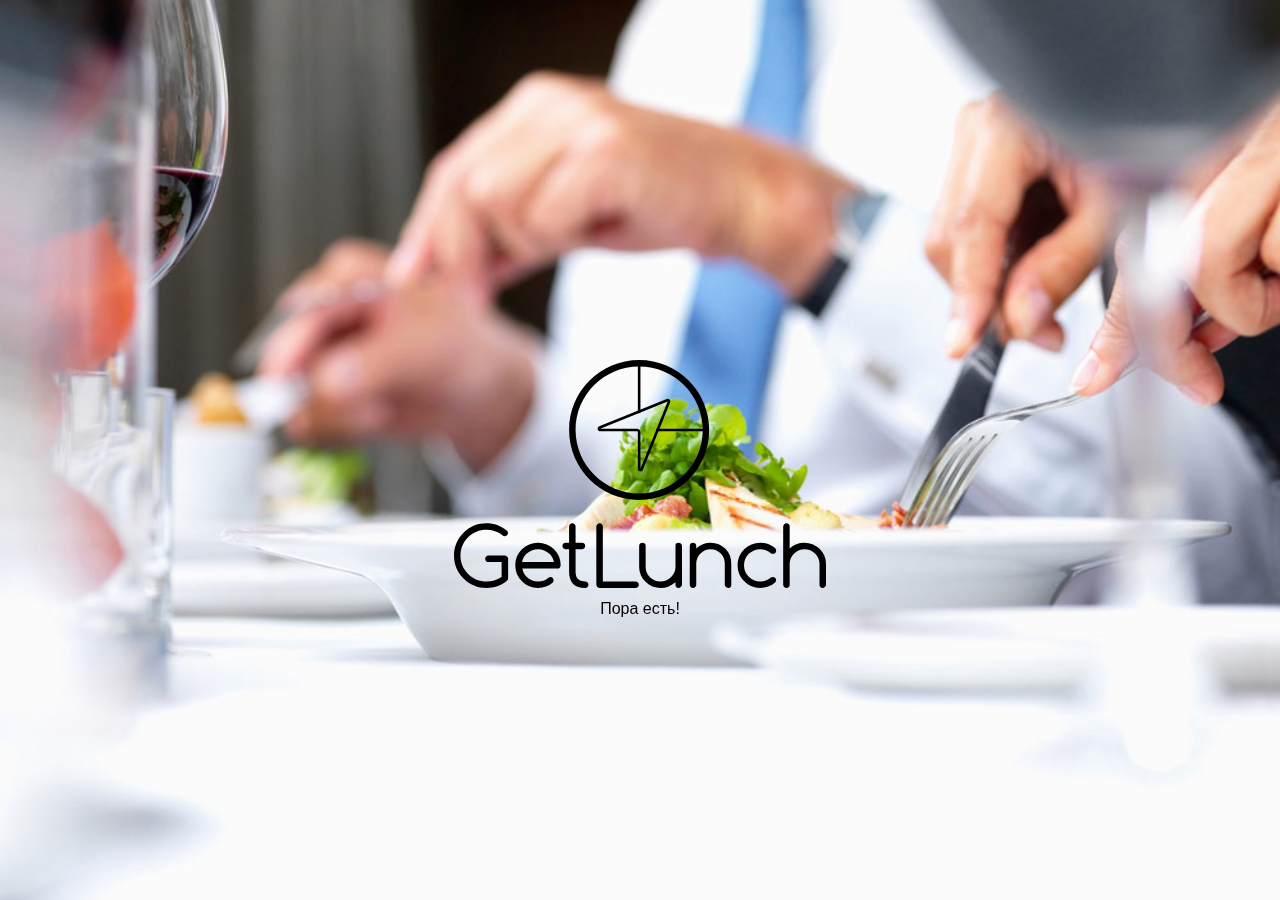
==== commit 6dc8446b: "Updated 09.06.2015 17.24" ====
--- a/www/index.html
+++ b/www/index.html
@@ -4,11 +4,12 @@
 	<meta charset="utf-8">
 	<meta name="viewport" content="width=device-width, initial-scale=1.0, maximum-scale=1.0, minimum-scale=1.0, user-scalable=no, minimal-ui">
 	<meta name="apple-mobile-web-app-capable" content="yes">
-	<meta name="apple-mobile-web-app-status-bar-style" content="black-translucent">
+	<meta name="apple-mobile-web-app-status-bar-style" content="black-translucent">
+	<meta http-equiv="Content-Security-Policy" content="script-src * 'unsafe-inline' 'unsafe-eval'; connect-src * 'unsafe-eval'; object-src 'self'; style-src * 'unsafe-inline';  img-src *">
 	<title>GetLunch</title>
 	<link rel="stylesheet" href="css/fonts/fonts.css">
 	<link rel="stylesheet" href="css/icons/icons.css">
-	<link rel="stylesheet" href="lib/css/framework7.css">
+	<link rel="stylesheet" href="css/lib/framework7.min.css">
 	<link rel="stylesheet" href="css/app.css">
 </head>
 <body onload="onLoad()">
@@ -22,24 +23,24 @@
 			Поесть
 		</a>
 		
-		<!--<a class="b_sidebar_item close-panel" href="reminder.html">
+		<a class="b_sidebar_item close-panel" href="reminder.html">
 			<i class="icon icon-sidebar-bell"></i>
 			Напоминание
-		</a>-->
+		</a>
 		
 		<!--<a class="b_sidebar_item close-panel" href="favourite.html">
 			<i class="icon icon-sidebar-star"></i>
 			Избранное
 		</a>-->
 		
-		<a class="b_sidebar_item close-panel" href="profile.html">
+		<a class="b_sidebar_item close-panel app_profile" href="profile.html">
 			<i class="icon icon-sidebar-face"></i>
 			Профиль
 		</a>
 		
 		<a class="b_sidebar_item close-panel app_exit" href="#">
 			<i class="icon icon-exit"></i>
-			Выход
+			<span>Выход</span>
 		</a>
 	</div>
 	<!-- /САЙДБАР -->
@@ -205,10 +206,10 @@
 	<div class="popup-overlay"></div>
 	
 	<div class="views">
-		<div class="view view-main hidden-navbar">
+		<div class="view view-main">
 			
 			<!-- НАВИГАЦИОННАЯ ПАНЕЛЬ -->
-			<div class="navbar">
+			<div class="navbar navbar-hidden">
 				<div class="navbar-inner">
 				</div>
 			</div>
@@ -228,32 +229,6 @@
 							<div class="b_logo_preloader"><span class="preloader"></span></div>
 						</div>
 						
-						<div class="p_start_buttons content-block">
-							<p class="p_start_item p_start_facebook-login">
-								<a href="#" class="button b_btn m_fb">
-									<i class="icon-facebook"></i>
-									Войти через Фейсбук
-								</a>
-							</p>
-							<p class="p_start_item p_start_vk-login">
-								<a href="#" class="button b_btn m_vk">
-									<i class="icon-vk"></i>
-									Войти через ВКонтакте
-								</a>
-							</p>
-							<p class="p_start_item">
-								<a href="registration.html" class="button b_btn m_reg">
-									<i class="icon-mail"></i>
-									Регистрация
-								</a>
-							</p>
-							<p class="p_start_login">
-								<a href="authorization.html" class="button b_btn m_login">
-									Вход
-								</a>
-							</p>
-						</div>
-						
 					</div>
 				</div>
 				<!-- /СТРАНИЦА -->
@@ -268,26 +243,57 @@
 <!-- scripts -->
 <script type="text/javascript" src="cordova.js"></script>
 <script>
-	var gaPlugin;
+	var gaPlugin;
+	var pushNotification;
+	var pushNotificationGCMId;
 	function onLoad() {
         document.addEventListener("deviceready", function(){
 	        try{
 	        	gaPlugin = window.plugins.gaPlugin;
 				gaPlugin.init(function(){}, function(){}, "UA-59280392-1", 60);
-			}catch(e){}
+			}catch(e){}
+			
+			try{
+				pushNotification = window.plugins.pushNotification;
+				if ( device.platform == 'android' || device.platform == 'Android' || device.platform == "amazon-fireos" ){
+				    pushNotification.register(
+					    function(result){console.log(result);},
+					    function(error){console.log(error);},
+					    {
+					        "senderID":"161760286952",
+					        "ecb":"onNotification"
+					    }
+				    );
+				}else {
+				    pushNotification.register(
+				    	function(token){console.log(token);},
+				    	function(error){console.log(error);},
+				    	{
+					        "badge":"true",
+					        "sound":"true",
+					        "alert":"true",
+					        "ecb":"onNotificationAPN"
+				    	}
+				    );
+				}
+			}catch(e){}
+			
 			var f7 = document.createElement('script'),
 				ymaps = document.createElement('script'),
 				requirejs = document.createElement('script')
 			;
 
-			f7.src = 'lib/framework7.js';
-			ymaps.src = 'http://api-maps.yandex.ru/2.1.16/?lang=ru_RU';
-			requirejs.src = 'lib/require.js';
+			f7.src = 'js/lib/framework7.min.js';
+			ymaps.src = 'http://api-maps.yandex.ru/2.1.26/?lang=ru_RU';
+			requirejs.src = 'js/lib/require.js';
 			requirejs.setAttribute('data-main','app');
 			
 			f7.onload = function(){
 				document.body.appendChild(ymaps);
-				document.body.appendChild(requirejs);
+				
+				ymaps.onload = function() {
+					document.body.appendChild(requirejs);
+				}
 			};
 
 			document.body.appendChild(f7);
@@ -299,7 +305,58 @@
 			event.eventName = "deviceready";
 			document.dispatchEvent(event);
 	    }
-    }
+    }
+    function onNotification(e) {
+	    switch( e.event ){
+		    case 'registered':
+		        if ( e.regid.length > 0 )
+		        {
+		            alert("regID = " + e.regid);
+		            pushNotificationGCMId=e.regid;
+		        }
+		    break;
+		
+		    case 'message':
+		        // if this flag is set, this notification happened while we were in the foreground.
+		        // you might want to play a sound to get the user's attention, throw up a dialog, etc.
+		        if ( e.foreground )
+		        {
+		            /*$("#app-status-ul").append('<li>--INLINE NOTIFICATION--' + '</li>');
+		
+		            // on Android soundname is outside the payload.
+		            // On Amazon FireOS all custom attributes are contained within payload
+		            var soundfile = e.soundname || e.payload.sound;
+		            // if the notification contains a soundname, play it.
+		            var my_media = new Media("/android_asset/www/"+ soundfile);
+		            my_media.play();*/
+		        }
+		        else
+		        {  // otherwise we were launched because the user touched a notification in the notification tray.
+		            if ( e.coldstart )
+		            {
+		                alert('<li>--COLDSTART NOTIFICATION--' + '</li>');
+		            }
+		            else
+		            {
+		                alert('<li>--BACKGROUND NOTIFICATION--' + '</li>');
+		            }
+		        }
+		      alert('MESSAGE -> MSG: ' + e.payload.message);
+		           //Only works for GCM
+		      alert('MESSAGE -> MSGCNT: ' + e.payload.msgcnt + '</li>');
+		       //Only works on Amazon Fire OS
+		       alert('MESSAGE -> TIME: ' + e.payload.timeStamp );
+		    break;
+		
+		    case 'error':
+		       alert('<li>ERROR -> MSG:' + e.msg + '</li>');
+		    break;
+		
+		    default:
+		        alert('<li>EVENT -> Unknown, an event was received and we do not know what it is</li>');
+		    break;
+		}
+	}
 </script>
 <!--<script type="text/javascript" src="lib/framework7.js"></script>
 <script src="http://api-maps.yandex.ru/2.1.16/?lang=ru_RU&load=Map,geoObject.addon.balloon,Placemark,GeoObjectCollection,templateLayoutFactory" type="text/javascript"></script>
--- a/www/css/fonts/fonts.css
+++ b/www/css/fonts/fonts.css
@@ -1,56 +1,56 @@
-﻿/* $ROUBLE */
-@font-face {
-	font-family: 'rouble';
-	src: url('rouble/rouble.eot');
-	src: local('ALS Rubl'),
-	local('Ruble'),
-	url('rouble/rouble.woff') format('woff'),
-	url('rouble/rouble.svg') format('svg'),
-	url('rouble/rouble.otf') format('opentype');
-}
-
-/* HELVETICA */
-/*@font-face {
-	font-family: 'Helvetica Neue';
-	src: 	local("Helvetica Neue"), 
-			local("HelveticaNeue"),
-			url('HelveticaNeueCyr-Light.otf') format("opentype");
-	font-weight: 300;
-	font-style: normal;
-}
-
-@font-face {
-	font-family: 'Helvetica Neue';
-	src: 	local("Helvetica Neue"), 
-			local("HelveticaNeue"),
-			url('HelveticaNeueCyr-LightItalic.otf') format("opentype");
-	font-weight: 300;
-	font-style: italic;
-}
-
-@font-face {
-	font-family: 'Helvetica Neue';
-	src: 	local("Helvetica Neue"), 
-			local("HelveticaNeue"),
-			url('HelveticaNeueCyr-Roman.otf') format("opentype");
-	font-weight: 400;
-	font-style: normal;
-}
-
-@font-face {
-	font-family: 'Helvetica Neue';
-	src: 	local("Helvetica Neue"), 
-			local("HelveticaNeue"),
-			url('HelveticaNeueCyr-Medium.otf') format("opentype");
-	font-weight: 600;
-	font-style: normal;
-}
-
-@font-face {
-	font-family: 'Helvetica Neue';
-	src: 	local("Helvetica Neue"), 
-			local("HelveticaNeue"),
-			url('HelveticaNeueCyr-Bold.otf') format("opentype");
-	font-weight: 700;
-	font-style: normal;
+﻿/* $ROUBLE */
+@font-face {
+	font-family: 'rouble';
+	src: url('rouble/rouble.eot');
+	src: local('ALS Rubl'),
+	local('Ruble'),
+	url('rouble/rouble.woff') format('woff'),
+	url('rouble/rouble.svg') format('svg'),
+	url('rouble/rouble.otf') format('opentype');
+}
+
+/* HELVETICA */
+/*@font-face {
+	font-family: 'Helvetica Neue';
+	src: 	local("Helvetica Neue"), 
+			local("HelveticaNeue"),
+			url('HelveticaNeueCyr-Light.otf') format("opentype");
+	font-weight: 300;
+	font-style: normal;
+}
+
+@font-face {
+	font-family: 'Helvetica Neue';
+	src: 	local("Helvetica Neue"), 
+			local("HelveticaNeue"),
+			url('HelveticaNeueCyr-LightItalic.otf') format("opentype");
+	font-weight: 300;
+	font-style: italic;
+}
+
+@font-face {
+	font-family: 'Helvetica Neue';
+	src: 	local("Helvetica Neue"), 
+			local("HelveticaNeue"),
+			url('HelveticaNeueCyr-Roman.otf') format("opentype");
+	font-weight: 400;
+	font-style: normal;
+}
+
+@font-face {
+	font-family: 'Helvetica Neue';
+	src: 	local("Helvetica Neue"), 
+			local("HelveticaNeue"),
+			url('HelveticaNeueCyr-Medium.otf') format("opentype");
+	font-weight: 600;
+	font-style: normal;
+}
+
+@font-face {
+	font-family: 'Helvetica Neue';
+	src: 	local("Helvetica Neue"), 
+			local("HelveticaNeue"),
+			url('HelveticaNeueCyr-Bold.otf') format("opentype");
+	font-weight: 700;
+	font-style: normal;
 }*/--- a/www/css/lib/framework7.min.css
+++ b/www/css/lib/framework7.min.css
@@ -0,0 +1,15 @@
+/**
+ * Framework7 1.0.6
+ * Full Featured Mobile HTML Framework For Building iOS Apps
+ * 
+ * http://www.idangero.us/framework7
+ * 
+ * Copyright 2015, Vladimir Kharlampidi
+ * The iDangero.us
+ * http://www.idangero.us/
+ * 
+ * Licensed under MIT
+ * 
+ * Released on: May 1, 2015
+ */
+body,html{position:relative;height:100%;width:100%;overflow-x:hidden}body{font-family:Helvetica Neue,Helvetica,Arial,sans-serif;margin:0;padding:0;color:#000;font-size:14px;line-height:1.4;width:100%;-webkit-text-size-adjust:100%;background:#fff;overflow:hidden}@media all and (width:1024px)and (height:691px)and (orientation:landscape){body,html{height:671px}}@media all and (width:1024px)and (height:692px)and (orientation:landscape){body,html{height:672px}}*{-webkit-tap-highlight-color:transparent;-webkit-touch-callout:none}a,input,select,textarea{outline:0}a{text-decoration:none;color:#007aff}p{margin:1em 0}.row{display:-webkit-box;display:-ms-flexbox;display:-webkit-flex;display:flex;-webkit-box-pack:justify;-ms-flex-pack:justify;-webkit-justify-content:space-between;justify-content:space-between;-webkit-box-lines:multiple;-moz-box-lines:multiple;-webkit-flex-wrap:wrap;-ms-flex-wrap:wrap;flex-wrap:wrap;-webkit-box-align:start;-ms-flex-align:start;-webkit-align-items:flex-start;align-items:flex-start}.row>[class*=col-]{-webkit-box-sizing:border-box;-moz-box-sizing:border-box;box-sizing:border-box}.row .col-auto{width:100%}.row .col-100{width:100%;width:-webkit-calc((100% - 15px*0)/ 1);width:calc((100% - 15px*0)/ 1)}.row.no-gutter .col-100{width:100%}.row .col-95{width:95%;width:-webkit-calc((100% - 15px*.05263157894736836)/ 1.0526315789473684);width:calc((100% - 15px*.05263157894736836)/ 1.0526315789473684)}.row.no-gutter .col-95{width:95%}.row .col-90{width:90%;width:-webkit-calc((100% - 15px*.11111111111111116)/ 1.1111111111111112);width:calc((100% - 15px*.11111111111111116)/ 1.1111111111111112)}.row.no-gutter .col-90{width:90%}.row .col-85{width:85%;width:-webkit-calc((100% - 15px*.17647058823529416)/ 1.1764705882352942);width:calc((100% - 15px*.17647058823529416)/ 1.1764705882352942)}.row.no-gutter .col-85{width:85%}.row .col-80{width:80%;width:-webkit-calc((100% - 15px*.25)/ 1.25);width:calc((100% - 15px*.25)/ 1.25)}.row.no-gutter .col-80{width:80%}.row .col-75{width:75%;width:-webkit-calc((100% - 15px*.33333333333333326)/ 1.3333333333333333);width:calc((100% - 15px*.33333333333333326)/ 1.3333333333333333)}.row.no-gutter .col-75{width:75%}.row .col-66{width:66.66666666666666%;width:-webkit-calc((100% - 15px*.5000000000000002)/ 1.5000000000000002);width:calc((100% - 15px*.5000000000000002)/ 1.5000000000000002)}.row.no-gutter .col-66{width:66.66666666666666%}.row .col-60{width:60%;width:-webkit-calc((100% - 15px*.6666666666666667)/ 1.6666666666666667);width:calc((100% - 15px*.6666666666666667)/ 1.6666666666666667)}.row.no-gutter .col-60{width:60%}.row .col-50{width:50%;width:-webkit-calc((100% - 15px*1)/ 2);width:calc((100% - 15px*1)/ 2)}.row.no-gutter .col-50{width:50%}.row .col-40{width:40%;width:-webkit-calc((100% - 15px*1.5)/ 2.5);width:calc((100% - 15px*1.5)/ 2.5)}.row.no-gutter .col-40{width:40%}.row .col-33{width:33.333333333333336%;width:-webkit-calc((100% - 15px*2)/ 3);width:calc((100% - 15px*2)/ 3)}.row.no-gutter .col-33{width:33.333333333333336%}.row .col-25{width:25%;width:-webkit-calc((100% - 15px*3)/ 4);width:calc((100% - 15px*3)/ 4)}.row.no-gutter .col-25{width:25%}.row .col-20{width:20%;width:-webkit-calc((100% - 15px*4)/ 5);width:calc((100% - 15px*4)/ 5)}.row.no-gutter .col-20{width:20%}.row .col-15{width:15%;width:-webkit-calc((100% - 15px*5.666666666666667)/ 6.666666666666667);width:calc((100% - 15px*5.666666666666667)/ 6.666666666666667)}.row.no-gutter .col-15{width:15%}.row .col-10{width:10%;width:-webkit-calc((100% - 15px*9)/ 10);width:calc((100% - 15px*9)/ 10)}.row.no-gutter .col-10{width:10%}.row .col-5{width:5%;width:-webkit-calc((100% - 15px*19)/ 20);width:calc((100% - 15px*19)/ 20)}.row.no-gutter .col-5{width:5%}.row .col-auto:nth-last-child(1),.row .col-auto:nth-last-child(1)~.col-auto{width:100%;width:-webkit-calc((100% - 15px*0)/ 1);width:calc((100% - 15px*0)/ 1)}.row.no-gutter .col-auto:nth-last-child(1),.row.no-gutter .col-auto:nth-last-child(1)~.col-auto{width:100%}.row .col-auto:nth-last-child(2),.row .col-auto:nth-last-child(2)~.col-auto{width:50%;width:-webkit-calc((100% - 15px*1)/ 2);width:calc((100% - 15px*1)/ 2)}.row.no-gutter .col-auto:nth-last-child(2),.row.no-gutter .col-auto:nth-last-child(2)~.col-auto{width:50%}.row .col-auto:nth-last-child(3),.row .col-auto:nth-last-child(3)~.col-auto{width:33.33333333%;width:-webkit-calc((100% - 15px*2)/ 3);width:calc((100% - 15px*2)/ 3)}.row.no-gutter .col-auto:nth-last-child(3),.row.no-gutter .col-auto:nth-last-child(3)~.col-auto{width:33.33333333%}.row .col-auto:nth-last-child(4),.row .col-auto:nth-last-child(4)~.col-auto{width:25%;width:-webkit-calc((100% - 15px*3)/ 4);width:calc((100% - 15px*3)/ 4)}.row.no-gutter .col-auto:nth-last-child(4),.row.no-gutter .col-auto:nth-last-child(4)~.col-auto{width:25%}.row .col-auto:nth-last-child(5),.row .col-auto:nth-last-child(5)~.col-auto{width:20%;width:-webkit-calc((100% - 15px*4)/ 5);width:calc((100% - 15px*4)/ 5)}.row.no-gutter .col-auto:nth-last-child(5),.row.no-gutter .col-auto:nth-last-child(5)~.col-auto{width:20%}.row .col-auto:nth-last-child(6),.row .col-auto:nth-last-child(6)~.col-auto{width:16.66666667%;width:-webkit-calc((100% - 15px*5)/ 6);width:calc((100% - 15px*5)/ 6)}.row.no-gutter .col-auto:nth-last-child(6),.row.no-gutter .col-auto:nth-last-child(6)~.col-auto{width:16.66666667%}.row .col-auto:nth-last-child(7),.row .col-auto:nth-last-child(7)~.col-auto{width:14.28571429%;width:-webkit-calc((100% - 15px*6)/ 7);width:calc((100% - 15px*6)/ 7)}.row.no-gutter .col-auto:nth-last-child(7),.row.no-gutter .col-auto:nth-last-child(7)~.col-auto{width:14.28571429%}.row .col-auto:nth-last-child(8),.row .col-auto:nth-last-child(8)~.col-auto{width:12.5%;width:-webkit-calc((100% - 15px*7)/ 8);width:calc((100% - 15px*7)/ 8)}.row.no-gutter .col-auto:nth-last-child(8),.row.no-gutter .col-auto:nth-last-child(8)~.col-auto{width:12.5%}.row .col-auto:nth-last-child(9),.row .col-auto:nth-last-child(9)~.col-auto{width:11.11111111%;width:-webkit-calc((100% - 15px*8)/ 9);width:calc((100% - 15px*8)/ 9)}.row.no-gutter .col-auto:nth-last-child(9),.row.no-gutter .col-auto:nth-last-child(9)~.col-auto{width:11.11111111%}.row .col-auto:nth-last-child(10),.row .col-auto:nth-last-child(10)~.col-auto{width:10%;width:-webkit-calc((100% - 15px*9)/ 10);width:calc((100% - 15px*9)/ 10)}.row.no-gutter .col-auto:nth-last-child(10),.row.no-gutter .col-auto:nth-last-child(10)~.col-auto{width:10%}.row .col-auto:nth-last-child(11),.row .col-auto:nth-last-child(11)~.col-auto{width:9.09090909%;width:-webkit-calc((100% - 15px*10)/ 11);width:calc((100% - 15px*10)/ 11)}.row.no-gutter .col-auto:nth-last-child(11),.row.no-gutter .col-auto:nth-last-child(11)~.col-auto{width:9.09090909%}.row .col-auto:nth-last-child(12),.row .col-auto:nth-last-child(12)~.col-auto{width:8.33333333%;width:-webkit-calc((100% - 15px*11)/ 12);width:calc((100% - 15px*11)/ 12)}.row.no-gutter .col-auto:nth-last-child(12),.row.no-gutter .col-auto:nth-last-child(12)~.col-auto{width:8.33333333%}.row .col-auto:nth-last-child(13),.row .col-auto:nth-last-child(13)~.col-auto{width:7.69230769%;width:-webkit-calc((100% - 15px*12)/ 13);width:calc((100% - 15px*12)/ 13)}.row.no-gutter .col-auto:nth-last-child(13),.row.no-gutter .col-auto:nth-last-child(13)~.col-auto{width:7.69230769%}.row .col-auto:nth-last-child(14),.row .col-auto:nth-last-child(14)~.col-auto{width:7.14285714%;width:-webkit-calc((100% - 15px*13)/ 14);width:calc((100% - 15px*13)/ 14)}.row.no-gutter .col-auto:nth-last-child(14),.row.no-gutter .col-auto:nth-last-child(14)~.col-auto{width:7.14285714%}.row .col-auto:nth-last-child(15),.row .col-auto:nth-last-child(15)~.col-auto{width:6.66666667%;width:-webkit-calc((100% - 15px*14)/ 15);width:calc((100% - 15px*14)/ 15)}.row.no-gutter .col-auto:nth-last-child(15),.row.no-gutter .col-auto:nth-last-child(15)~.col-auto{width:6.66666667%}@media all and (min-width:768px){.row .tablet-100{width:100%;width:-webkit-calc((100% - 15px*0)/ 1);width:calc((100% - 15px*0)/ 1)}.row.no-gutter .tablet-100{width:100%}.row .tablet-95{width:95%;width:-webkit-calc((100% - 15px*.05263157894736836)/ 1.0526315789473684);width:calc((100% - 15px*.05263157894736836)/ 1.0526315789473684)}.row.no-gutter .tablet-95{width:95%}.row .tablet-90{width:90%;width:-webkit-calc((100% - 15px*.11111111111111116)/ 1.1111111111111112);width:calc((100% - 15px*.11111111111111116)/ 1.1111111111111112)}.row.no-gutter .tablet-90{width:90%}.row .tablet-85{width:85%;width:-webkit-calc((100% - 15px*.17647058823529416)/ 1.1764705882352942);width:calc((100% - 15px*.17647058823529416)/ 1.1764705882352942)}.row.no-gutter .tablet-85{width:85%}.row .tablet-80{width:80%;width:-webkit-calc((100% - 15px*.25)/ 1.25);width:calc((100% - 15px*.25)/ 1.25)}.row.no-gutter .tablet-80{width:80%}.row .tablet-75{width:75%;width:-webkit-calc((100% - 15px*.33333333333333326)/ 1.3333333333333333);width:calc((100% - 15px*.33333333333333326)/ 1.3333333333333333)}.row.no-gutter .tablet-75{width:75%}.row .tablet-66{width:66.66666666666666%;width:-webkit-calc((100% - 15px*.5000000000000002)/ 1.5000000000000002);width:calc((100% - 15px*.5000000000000002)/ 1.5000000000000002)}.row.no-gutter .tablet-66{width:66.66666666666666%}.row .tablet-60{width:60%;width:-webkit-calc((100% - 15px*.6666666666666667)/ 1.6666666666666667);width:calc((100% - 15px*.6666666666666667)/ 1.6666666666666667)}.row.no-gutter .tablet-60{width:60%}.row .tablet-50{width:50%;width:-webkit-calc((100% - 15px*1)/ 2);width:calc((100% - 15px*1)/ 2)}.row.no-gutter .tablet-50{width:50%}.row .tablet-40{width:40%;width:-webkit-calc((100% - 15px*1.5)/ 2.5);width:calc((100% - 15px*1.5)/ 2.5)}.row.no-gutter .tablet-40{width:40%}.row .tablet-33{width:33.333333333333336%;width:-webkit-calc((100% - 15px*2)/ 3);width:calc((100% - 15px*2)/ 3)}.row.no-gutter .tablet-33{width:33.333333333333336%}.row .tablet-25{width:25%;width:-webkit-calc((100% - 15px*3)/ 4);width:calc((100% - 15px*3)/ 4)}.row.no-gutter .tablet-25{width:25%}.row .tablet-20{width:20%;width:-webkit-calc((100% - 15px*4)/ 5);width:calc((100% - 15px*4)/ 5)}.row.no-gutter .tablet-20{width:20%}.row .tablet-15{width:15%;width:-webkit-calc((100% - 15px*5.666666666666667)/ 6.666666666666667);width:calc((100% - 15px*5.666666666666667)/ 6.666666666666667)}.row.no-gutter .tablet-15{width:15%}.row .tablet-10{width:10%;width:-webkit-calc((100% - 15px*9)/ 10);width:calc((100% - 15px*9)/ 10)}.row.no-gutter .tablet-10{width:10%}.row .tablet-5{width:5%;width:-webkit-calc((100% - 15px*19)/ 20);width:calc((100% - 15px*19)/ 20)}.row.no-gutter .tablet-5{width:5%}.row .tablet-auto:nth-last-child(1),.row .tablet-auto:nth-last-child(1)~.col-auto{width:100%;width:-webkit-calc((100% - 15px*0)/ 1);width:calc((100% - 15px*0)/ 1)}.row.no-gutter .tablet-auto:nth-last-child(1),.row.no-gutter .tablet-auto:nth-last-child(1)~.tablet-auto{width:100%}.row .tablet-auto:nth-last-child(2),.row .tablet-auto:nth-last-child(2)~.col-auto{width:50%;width:-webkit-calc((100% - 15px*1)/ 2);width:calc((100% - 15px*1)/ 2)}.row.no-gutter .tablet-auto:nth-last-child(2),.row.no-gutter .tablet-auto:nth-last-child(2)~.tablet-auto{width:50%}.row .tablet-auto:nth-last-child(3),.row .tablet-auto:nth-last-child(3)~.col-auto{width:33.33333333%;width:-webkit-calc((100% - 15px*2)/ 3);width:calc((100% - 15px*2)/ 3)}.row.no-gutter .tablet-auto:nth-last-child(3),.row.no-gutter .tablet-auto:nth-last-child(3)~.tablet-auto{width:33.33333333%}.row .tablet-auto:nth-last-child(4),.row .tablet-auto:nth-last-child(4)~.col-auto{width:25%;width:-webkit-calc((100% - 15px*3)/ 4);width:calc((100% - 15px*3)/ 4)}.row.no-gutter .tablet-auto:nth-last-child(4),.row.no-gutter .tablet-auto:nth-last-child(4)~.tablet-auto{width:25%}.row .tablet-auto:nth-last-child(5),.row .tablet-auto:nth-last-child(5)~.col-auto{width:20%;width:-webkit-calc((100% - 15px*4)/ 5);width:calc((100% - 15px*4)/ 5)}.row.no-gutter .tablet-auto:nth-last-child(5),.row.no-gutter .tablet-auto:nth-last-child(5)~.tablet-auto{width:20%}.row .tablet-auto:nth-last-child(6),.row .tablet-auto:nth-last-child(6)~.col-auto{width:16.66666667%;width:-webkit-calc((100% - 15px*5)/ 6);width:calc((100% - 15px*5)/ 6)}.row.no-gutter .tablet-auto:nth-last-child(6),.row.no-gutter .tablet-auto:nth-last-child(6)~.tablet-auto{width:16.66666667%}.row .tablet-auto:nth-last-child(7),.row .tablet-auto:nth-last-child(7)~.col-auto{width:14.28571429%;width:-webkit-calc((100% - 15px*6)/ 7);width:calc((100% - 15px*6)/ 7)}.row.no-gutter .tablet-auto:nth-last-child(7),.row.no-gutter .tablet-auto:nth-last-child(7)~.tablet-auto{width:14.28571429%}.row .tablet-auto:nth-last-child(8),.row .tablet-auto:nth-last-child(8)~.col-auto{width:12.5%;width:-webkit-calc((100% - 15px*7)/ 8);width:calc((100% - 15px*7)/ 8)}.row.no-gutter .tablet-auto:nth-last-child(8),.row.no-gutter .tablet-auto:nth-last-child(8)~.tablet-auto{width:12.5%}.row .tablet-auto:nth-last-child(9),.row .tablet-auto:nth-last-child(9)~.col-auto{width:11.11111111%;width:-webkit-calc((100% - 15px*8)/ 9);width:calc((100% - 15px*8)/ 9)}.row.no-gutter .tablet-auto:nth-last-child(9),.row.no-gutter .tablet-auto:nth-last-child(9)~.tablet-auto{width:11.11111111%}.row .tablet-auto:nth-last-child(10),.row .tablet-auto:nth-last-child(10)~.col-auto{width:10%;width:-webkit-calc((100% - 15px*9)/ 10);width:calc((100% - 15px*9)/ 10)}.row.no-gutter .tablet-auto:nth-last-child(10),.row.no-gutter .tablet-auto:nth-last-child(10)~.tablet-auto{width:10%}.row .tablet-auto:nth-last-child(11),.row .tablet-auto:nth-last-child(11)~.col-auto{width:9.09090909%;width:-webkit-calc((100% - 15px*10)/ 11);width:calc((100% - 15px*10)/ 11)}.row.no-gutter .tablet-auto:nth-last-child(11),.row.no-gutter .tablet-auto:nth-last-child(11)~.tablet-auto{width:9.09090909%}.row .tablet-auto:nth-last-child(12),.row .tablet-auto:nth-last-child(12)~.col-auto{width:8.33333333%;width:-webkit-calc((100% - 15px*11)/ 12);width:calc((100% - 15px*11)/ 12)}.row.no-gutter .tablet-auto:nth-last-child(12),.row.no-gutter .tablet-auto:nth-last-child(12)~.tablet-auto{width:8.33333333%}.row .tablet-auto:nth-last-child(13),.row .tablet-auto:nth-last-child(13)~.col-auto{width:7.69230769%;width:-webkit-calc((100% - 15px*12)/ 13);width:calc((100% - 15px*12)/ 13)}.row.no-gutter .tablet-auto:nth-last-child(13),.row.no-gutter .tablet-auto:nth-last-child(13)~.tablet-auto{width:7.69230769%}.row .tablet-auto:nth-last-child(14),.row .tablet-auto:nth-last-child(14)~.col-auto{width:7.14285714%;width:-webkit-calc((100% - 15px*13)/ 14);width:calc((100% - 15px*13)/ 14)}.row.no-gutter .tablet-auto:nth-last-child(14),.row.no-gutter .tablet-auto:nth-last-child(14)~.tablet-auto{width:7.14285714%}.row .tablet-auto:nth-last-child(15),.row .tablet-auto:nth-last-child(15)~.col-auto{width:6.66666667%;width:-webkit-calc((100% - 15px*14)/ 15);width:calc((100% - 15px*14)/ 15)}.row.no-gutter .tablet-auto:nth-last-child(15),.row.no-gutter .tablet-auto:nth-last-child(15)~.tablet-auto{width:6.66666667%}}.view,.views{position:relative;width:100%;height:100%;z-index:5000}.views{overflow:auto;-webkit-overflow-scrolling:touch}.view{overflow:hidden;-webkit-box-sizing:border-box;-moz-box-sizing:border-box;box-sizing:border-box}.pages{position:relative;width:100%;height:100%;overflow:hidden;background:#000}.page{-webkit-box-sizing:border-box;-moz-box-sizing:border-box;box-sizing:border-box;position:absolute;left:0;top:0;width:100%;height:100%;background:#efeff4;-webkit-transform:translate3d(0,0,0);transform:translate3d(0,0,0)}.page.cached{display:none}.page-on-left{opacity:.9;-webkit-transform:translate3d(-20%,0,0);transform:translate3d(-20%,0,0)}.page-on-center .swipeback-page-shadow{opacity:1}.page-on-right{-webkit-transform:translate3d(100%,0,0);transform:translate3d(100%,0,0)}.page-on-right .swipeback-page-shadow{opacity:0}.page-content{overflow:auto;-webkit-overflow-scrolling:touch;-webkit-box-sizing:border-box;-moz-box-sizing:border-box;box-sizing:border-box;height:100%;position:relative;z-index:1}.swipeback-page-shadow{position:absolute;right:100%;top:0;width:16px;height:100%;background:-webkit-linear-gradient(left,rgba(0,0,0,0) 0,rgba(0,0,0,0) 10%,rgba(0,0,0,.01) 50%,rgba(0,0,0,.2) 100%);background:linear-gradient(to right,rgba(0,0,0,0) 0,rgba(0,0,0,0) 10%,rgba(0,0,0,.01) 50%,rgba(0,0,0,.2) 100%);z-index:-1;content:''}html.android .swipeback-page-shadow{display:none;-webkit-animation:none;animation:none}.page-transitioning,.page-transitioning .swipeback-page-shadow{-webkit-transition-duration:400ms;transition-duration:400ms}.page-from-center-to-right:before,.page-from-right-to-center:before{position:absolute;right:100%;top:0;width:16px;height:100%;background:-webkit-linear-gradient(left,rgba(0,0,0,0) 0,rgba(0,0,0,0) 10%,rgba(0,0,0,.01) 50%,rgba(0,0,0,.2) 100%);background:linear-gradient(to right,rgba(0,0,0,0) 0,rgba(0,0,0,0) 10%,rgba(0,0,0,.01) 50%,rgba(0,0,0,.2) 100%);z-index:-1;content:''}html.android .page-from-center-to-right:before,html.android .page-from-right-to-center:before{display:none;-webkit-animation:none;animation:none}.page-from-right-to-center{-webkit-animation:pageFromRightToCenter 400ms forwards;animation:pageFromRightToCenter 400ms forwards}.page-from-right-to-center:before{-webkit-animation:pageFromRightToCenterShadow 400ms forwards;animation:pageFromRightToCenterShadow 400ms forwards}.page-from-center-to-right{-webkit-animation:pageFromCenterToRight 400ms forwards;animation:pageFromCenterToRight 400ms forwards}.page-from-center-to-right:before{-webkit-animation:pageFromCenterToRightShadow 400ms forwards;animation:pageFromCenterToRightShadow 400ms forwards}@-webkit-keyframes pageFromRightToCenter{from{-webkit-transform:translate3d(100%,0,0)}to{-webkit-transform:translate3d(0,0,0)}}@keyframes pageFromRightToCenter{from{transform:translate3d(100%,0,0)}to{transform:translate3d(0,0,0)}}@-webkit-keyframes pageFromRightToCenterShadow{from{opacity:0}to{opacity:1}}@keyframes pageFromRightToCenterShadow{from{opacity:0}to{opacity:1}}@-webkit-keyframes pageFromCenterToRight{from{-webkit-transform:translate3d(0,0,0)}to{-webkit-transform:translate3d(100%,0,0)}}@keyframes pageFromCenterToRight{from{transform:translate3d(0,0,0)}to{transform:translate3d(100%,0,0)}}@-webkit-keyframes pageFromCenterToRightShadow{from{opacity:1}to{opacity:0}}@keyframes pageFromCenterToRightShadow{from{opacity:1}to{opacity:0}}.page-from-center-to-left{-webkit-animation:pageFromCenterToLeft 400ms forwards;animation:pageFromCenterToLeft 400ms forwards}.page-from-left-to-center{-webkit-animation:pageFromLeftToCenter 400ms forwards;animation:pageFromLeftToCenter 400ms forwards}@-webkit-keyframes pageFromCenterToLeft{from{opacity:1;-webkit-transform:translate3d(0,0,0)}to{opacity:.9;-webkit-transform:translate3d(-20%,0,0)}}@keyframes pageFromCenterToLeft{from{transform:translate3d(0,0,0)}to{opacity:.9;transform:translate3d(-20%,0,0)}}@-webkit-keyframes pageFromLeftToCenter{from{opacity:.9;-webkit-transform:translate3d(-20%,0,0)}to{opacity:1;-webkit-transform:translate3d(0,0,0)}}@keyframes pageFromLeftToCenter{from{transform:translate3d(-20%,0,0)}to{opacity:1;transform:translate3d(0,0,0)}}.navbar-inner,.toolbar-inner{position:absolute;left:0;top:0;width:100%;height:100%;padding:0 8px;-webkit-box-sizing:border-box;-moz-box-sizing:border-box;box-sizing:border-box;display:-webkit-box;display:-ms-flexbox;display:-webkit-flex;display:flex;-webkit-box-pack:justify;-ms-flex-pack:justify;-webkit-justify-content:space-between;justify-content:space-between;-webkit-box-align:center;-ms-flex-align:center;-webkit-align-items:center;align-items:center}.navbar-inner.cached{display:none}.navbar,.toolbar{height:44px;width:100%;-webkit-box-sizing:border-box;-moz-box-sizing:border-box;box-sizing:border-box;font-size:17px;position:relative;margin:0;z-index:500;-webkit-backface-visibility:hidden;backface-visibility:hidden}.navbar b,.toolbar b{font-weight:500}.navbar a.link,.toolbar a.link{line-height:44px;height:44px;text-decoration:none;position:relative;display:-webkit-box;display:-ms-flexbox;display:-webkit-flex;display:flex;-webkit-box-pack:start;-ms-flex-pack:start;-webkit-justify-content:flex-start;justify-content:flex-start;-webkit-box-align:center;-ms-flex-align:center;-webkit-align-items:center;align-items:center;-webkit-transition-duration:300ms;transition-duration:300ms}.navbar a.link.active-state,.toolbar a.link.active-state,html:not(.watch-active-state) .navbar a.link:active,html:not(.watch-active-state) .toolbar a.link:active{opacity:.3;-webkit-transition-duration:0ms;transition-duration:0ms}.navbar a.link i+i,.navbar a.link i+span,.navbar a.link span+i,.navbar a.link span+span,.toolbar a.link i+i,.toolbar a.link i+span,.toolbar a.link span+i,.toolbar a.link span+span{margin-left:7px}.navbar a.icon-only,.toolbar a.icon-only{min-width:44px;display:-webkit-box;display:-ms-flexbox;display:-webkit-flex;display:flex;-webkit-box-pack:center;-ms-flex-pack:center;-webkit-justify-content:center;justify-content:center;-webkit-box-align:center;-ms-flex-align:center;-webkit-align-items:center;align-items:center;margin:0}.navbar i.icon,.toolbar i.icon{display:block}.navbar{left:0;top:0;background:#f7f7f8}.navbar:after{content:'';position:absolute;left:0;bottom:0;right:auto;top:auto;height:1px;width:100%;background-color:#c4c4c4;display:block;z-index:15;-webkit-transform-origin:50% 100%;transform-origin:50% 100%}html.ios-gt-6.pixel-ratio-2 .navbar:after{-webkit-transform:scaleY(.5);transform:scaleY(.5)}html.ios-gt-6.pixel-ratio-3 .navbar:after{-webkit-transform:scaleY(.33);transform:scaleY(.33)}.navbar.no-border:after{display:none}.navbar .center{font-size:17px;font-weight:500;text-align:center;margin:0;position:relative;overflow:hidden;text-overflow:ellipsis;white-space:nowrap;line-height:44px;-webkit-flex-shrink:10;-ms-flex:0 10 auto;flex-shrink:10;display:-webkit-box;display:-ms-flexbox;display:-webkit-flex;display:flex;-webkit-box-align:center;-ms-flex-align:center;-webkit-align-items:center;align-items:center}.navbar .left,.navbar .right{-webkit-flex-shrink:0;-ms-flex:0 0 auto;flex-shrink:0;display:-webkit-box;display:-ms-flexbox;display:-webkit-flex;display:flex;-webkit-box-pack:start;-ms-flex-pack:start;-webkit-justify-content:flex-start;justify-content:flex-start;-webkit-box-align:center;-ms-flex-align:center;-webkit-align-items:center;align-items:center;-webkit-transform:translate3d(0,0,0);transform:translate3d(0,0,0)}.navbar .left a+a,.navbar .right a+a{margin-left:15px}.navbar .left{margin-right:10px}.navbar .right{margin-left:10px}.navbar .right:first-child{position:absolute;right:8px;height:100%}.popup .navbar{-webkit-transform:translate3d(0,0,0);transform:translate3d(0,0,0)}.subnavbar{height:44px;width:100%;position:absolute;left:0;top:100%;margin-top:-1px;background:#f7f7f8;z-index:20;-webkit-box-sizing:border-box;-moz-box-sizing:border-box;box-sizing:border-box;padding:0 8px;display:-webkit-box;display:-ms-flexbox;display:-webkit-flex;display:flex;-webkit-box-pack:justify;-ms-flex-pack:justify;-webkit-justify-content:space-between;justify-content:space-between;-webkit-box-align:center;-ms-flex-align:center;-webkit-align-items:center;align-items:center}.subnavbar:after{content:'';position:absolute;left:0;bottom:0;right:auto;top:auto;height:1px;width:100%;background-color:#c4c4c4;display:block;z-index:15;-webkit-transform-origin:50% 100%;transform-origin:50% 100%}html.ios-gt-6.pixel-ratio-2 .subnavbar:after{-webkit-transform:scaleY(.5);transform:scaleY(.5)}html.ios-gt-6.pixel-ratio-3 .subnavbar:after{-webkit-transform:scaleY(.33);transform:scaleY(.33)}.subnavbar.no-border:after{display:none}.navbar.no-border .subnavbar{margin-top:0}.navbar-on-left .subnavbar,.navbar-on-right .subnavbar{pointer-events:none}.navbar .subnavbar,.page .subnavbar{position:absolute}.page>.subnavbar{top:0;margin-top:0}.subnavbar>.buttons-row{width:100%}.subnavbar .searchbar,.subnavbar.searchbar{position:absolute}.subnavbar .searchbar,.subnavbar.searchbar{position:absolute}.subnavbar .searchbar{left:0;top:0}.toolbar{left:0;bottom:0;background:#f7f7f8}.toolbar:before{content:'';position:absolute;left:0;top:0;bottom:auto;right:auto;height:1px;width:100%;background-color:#c4c4c4;display:block;z-index:15;-webkit-transform-origin:50% 0;transform-origin:50% 0}html.ios-gt-6.pixel-ratio-2 .toolbar:before{-webkit-transform:scaleY(.5);transform:scaleY(.5)}html.ios-gt-6.pixel-ratio-3 .toolbar:before{-webkit-transform:scaleY(.33);transform:scaleY(.33)}.toolbar.no-border:before{display:none}.toolbar a{-webkit-flex-shrink:1;-ms-flex:0 1 auto;flex-shrink:1;position:relative;white-space:nowrap;text-overflow:ellipsis;overflow:hidden}.tabbar{color:#929292;z-index:5001}.tabbar a{color:#929292}.tabbar a.active{color:#007aff}.tabbar a.link{line-height:1.4}.tabbar a.link,.tabbar a.tab-link{height:100%;width:100%;-webkit-box-sizing:border-box;-moz-box-sizing:border-box;box-sizing:border-box;display:-webkit-box;display:-ms-flexbox;display:-webkit-flex;display:flex;-webkit-box-pack:center;-ms-flex-pack:center;-webkit-justify-content:center;justify-content:center;-webkit-box-align:center;-ms-flex-align:center;-webkit-align-items:center;align-items:center;overflow:visible;-webkit-box-flex:1;-ms-flex:1;-webkit-box-orient:vertical;-moz-box-orient:vertical;-ms-flex-direction:column;-webkit-flex-direction:column;flex-direction:column}.tabbar i.icon{height:30px}.tabbar-labels{height:50px}.tabbar-labels a.link,.tabbar-labels a.tab-link{padding-top:4px;padding-bottom:4px;height:100%;-webkit-box-pack:justify;-ms-flex-pack:justify;-webkit-justify-content:space-between;justify-content:space-between}.tabbar-labels a.link i+span,.tabbar-labels a.tab-link i+span{margin:0}.tabbar-labels span.tabbar-label{line-height:1;display:block;margin:0;letter-spacing:.01em;font-size:10px;position:relative;text-overflow:ellipsis;white-space:nowrap}@media all and (min-width:768px){.tabbar .toolbar-inner{-webkit-box-pack:center;-ms-flex-pack:center;-webkit-justify-content:center;justify-content:center}.tabbar a.link,.tabbar a.tab-link{width:auto;min-width:105px}.tabbar-labels{height:56px}.tabbar-labels span.tabbar-label{font-size:14px}}.navbar-from-right-to-center .center,.navbar-from-right-to-center .fading,.navbar-from-right-to-center .left,.navbar-from-right-to-center .right,.navbar-from-right-to-center .subnavbar{-webkit-animation:navbarElementFadeIn 400ms forwards;animation:navbarElementFadeIn 400ms forwards}.navbar-from-right-to-center .sliding{opacity:1}.navbar-from-center-to-right .center,.navbar-from-center-to-right .fading,.navbar-from-center-to-right .left,.navbar-from-center-to-right .right,.navbar-from-center-to-right .subnavbar{-webkit-animation:navbarElementFadeOut 400ms forwards;animation:navbarElementFadeOut 400ms forwards}.navbar-from-center-to-right .sliding{opacity:0}.navbar-from-center-to-right .subnavbar.sliding{opacity:1}@-webkit-keyframes navbarElementFadeIn{from{opacity:0}to{opacity:1}}@keyframes navbarElementFadeIn{from{opacity:0}to{opacity:1}}.navbar-from-center-to-left .center,.navbar-from-center-to-left .fading,.navbar-from-center-to-left .left,.navbar-from-center-to-left .right,.navbar-from-center-to-left .subnavbar{-webkit-animation:navbarElementFadeOut 400ms forwards;animation:navbarElementFadeOut 400ms forwards}.navbar-from-center-to-left .sliding{opacity:0}.navbar-from-center-to-left .subnavbar.sliding{opacity:1}.navbar-from-left-to-center .center,.navbar-from-left-to-center .fading,.navbar-from-left-to-center .left,.navbar-from-left-to-center .right,.navbar-from-left-to-center .subnavbar{-webkit-animation:navbarElementFadeIn 400ms forwards;animation:navbarElementFadeIn 400ms forwards}.navbar-from-left-to-center .sliding{opacity:1}.navbar-on-left .center,.navbar-on-left .fading,.navbar-on-left .left,.navbar-on-left .right,.navbar-on-left .subnavbar{opacity:0}.navbar-on-left .sliding{opacity:0}.navbar-on-left .subnavbar.sliding{opacity:1;-webkit-transform:translate3d(-100%,0,0);transform:translate3d(-100%,0,0)}.navbar-on-right .center,.navbar-on-right .fading,.navbar-on-right .left,.navbar-on-right .right,.navbar-on-right .subnavbar{opacity:0}.navbar-on-right .sliding{opacity:0}.navbar-on-right .subnavbar.sliding{-webkit-transform:translate3d(100%,0,0);transform:translate3d(100%,0,0)}@-webkit-keyframes navbarElementFadeOut{from{opacity:1}to{opacity:0}}@keyframes navbarElementFadeOut{from{opacity:1}to{opacity:0}}.navbar-from-center-to-left .left.sliding .back.link .icon,.navbar-from-center-to-right .left.sliding .back.link .icon,.navbar-from-left-to-center .left.sliding .back.link .icon,.navbar-from-right-to-center .left.sliding .back.link .icon{-webkit-transition-duration:400ms;transition-duration:400ms}.navbar-from-center-to-left .sliding,.navbar-from-center-to-right .sliding,.navbar-from-left-to-center .sliding,.navbar-from-right-to-center .sliding{-webkit-transition-duration:400ms;transition-duration:400ms;-webkit-animation:none;animation:none}.page>.navbar,.page>.toolbar,.view>.navbar,.view>.toolbar,.views>.navbar,.views>.toolbar{position:absolute}.subnavbar~.page-content{padding-top:44px}.navbar-fixed .page-content,.navbar-through .page-content{padding-top:44px}.navbar-fixed .page-content.with-subnavbar,.navbar-fixed .subnavbar~.page-content,.navbar-fixed .with-subnavbar .page-content,.navbar-through .page-content.with-subnavbar,.navbar-through .subnavbar~.page-content,.navbar-through .with-subnavbar .page-content{padding-top:88px}.navbar-fixed .page .subnavbar,.navbar-fixed.page .subnavbar,.navbar-through .page .subnavbar,.navbar-through.page .subnavbar{top:44px}.tabbar-fixed .page-content,.tabbar-through .page-content,.toolbar-fixed .page-content,.toolbar-through .page-content{padding-bottom:44px}.tabbar-labels-fixed .page-content,.tabbar-labels-through .page-content{padding-bottom:50px}@media all and (min-width:768px){.tabbar-labels-fixed .page-content,.tabbar-labels-through .page-content{padding-bottom:56px}}.navbar.navbar-hiding{-webkit-transition-duration:400ms;transition-duration:400ms;-webkit-transform:translate3d(0,0,0);transform:translate3d(0,0,0)}.navbar.navbar-hiding~.page .list-group-title,.navbar.navbar-hiding~.page-content .list-group-title,.navbar.navbar-hiding~.pages .list-group-title{-webkit-transition-duration:400ms;transition-duration:400ms}.navbar.navbar-hiding~.page .subnavbar,.navbar.navbar-hiding~.page-content .subnavbar,.navbar.navbar-hiding~.pages .subnavbar{-webkit-transition-duration:400ms;transition-duration:400ms}.navbar.navbar-hidden{-webkit-transition-duration:400ms;transition-duration:400ms;-webkit-transform:translate3d(0,-100%,0);transform:translate3d(0,-100%,0)}.navbar.navbar-hidden~.page .list-group-title,.navbar.navbar-hidden~.page-content .list-group-title,.navbar.navbar-hidden~.pages .list-group-title{-webkit-transition-duration:400ms;transition-duration:400ms;top:-44px}.navbar.navbar-hidden~.page .subnavbar,.navbar.navbar-hidden~.page-content .subnavbar,.navbar.navbar-hidden~.pages .subnavbar{-webkit-transform:translate3d(0,-100%,0);transform:translate3d(0,-100%,0);-webkit-transition-duration:400ms;transition-duration:400ms}.page.no-navbar .page-content{padding-top:0}.page.no-navbar .page-content.with-subnavbar,.page.no-navbar.with-subnavbar .page-content,.with-subnavbar .page.no-navbar .page-content{padding-top:44px}.tabbar.tabbar-hiding,.tabbar.toolbar-hiding,.toolbar.tabbar-hiding,.toolbar.toolbar-hiding{-webkit-transition-duration:400ms;transition-duration:400ms;-webkit-transform:translate3d(0,0,0);transform:translate3d(0,0,0)}.tabbar.tabbar-hidden,.tabbar.toolbar-hidden,.toolbar.tabbar-hidden,.toolbar.toolbar-hidden{-webkit-transition-duration:400ms;transition-duration:400ms;-webkit-transform:translate3d(0,100%,0);transform:translate3d(0,100%,0)}.page.no-tabbar .page-content,.page.no-toolbar .page-content{padding-bottom:0}.searchbar{height:44px;width:100%;background:#c9c9ce;-webkit-box-sizing:border-box;-moz-box-sizing:border-box;box-sizing:border-box;padding:0 8px;overflow:hidden;position:relative;display:-webkit-box;display:-ms-flexbox;display:-webkit-flex;display:flex;-webkit-box-align:center;-ms-flex-align:center;-webkit-align-items:center;align-items:center}.searchbar:after{content:'';position:absolute;left:0;bottom:0;right:auto;top:auto;height:1px;width:100%;background-color:#b4b4b4;display:block;z-index:15;-webkit-transform-origin:50% 100%;transform-origin:50% 100%}html.ios-gt-6.pixel-ratio-2 .searchbar:after{-webkit-transform:scaleY(.5);transform:scaleY(.5)}html.ios-gt-6.pixel-ratio-3 .searchbar:after{-webkit-transform:scaleY(.33);transform:scaleY(.33)}.searchbar .searchbar-input{width:100%;height:28px;position:relative;-webkit-flex-shrink:1;-ms-flex:0 1 auto;flex-shrink:1}.searchbar input[type=search]{-webkit-box-sizing:border-box;-moz-box-sizing:border-box;box-sizing:border-box;width:100%;height:100%;display:block;border:none;-webkit-appearance:none;-moz-appearance:none;-ms-appearance:none;appearance:none;border-radius:5px;font-family:inherit;color:#000;font-size:14px;font-weight:400;padding:0 28px;background-color:#fff;background-repeat:no-repeat;background-position:8px center;background-image:url("data:image/svg+xml;charset=utf-8,%3Csvg%20xmlns%3D'http%3A%2F%2Fwww.w3.org%2F2000%2Fsvg'%20viewBox%3D'0%200%2013%2013'%20enable-background%3D'new%200%200%2013%2013'%3E%3Cg%3E%3Cpath%20fill%3D'%23939398'%20d%3D'M5%2C1c2.2%2C0%2C4%2C1.8%2C4%2C4S7.2%2C9%2C5%2C9S1%2C7.2%2C1%2C5S2.8%2C1%2C5%2C1%20M5%2C0C2.2%2C0%2C0%2C2.2%2C0%2C5s2.2%2C5%2C5%2C5s5-2.2%2C5-5S7.8%2C0%2C5%2C0%20L5%2C0z'%2F%3E%3C%2Fg%3E%3Cline%20stroke%3D'%23939398'%20stroke-miterlimit%3D'10'%20x1%3D'12.6'%20y1%3D'12.6'%20x2%3D'8.2'%20y2%3D'8.2'%2F%3E%3C%2Fsvg%3E");-webkit-background-size:13px 13px;background-size:13px 13px}.searchbar input[type=search]::-webkit-input-placeholder{color:#939398;opacity:1}.searchbar input[type=search]::-webkit-search-cancel-button{-webkit-appearance:none}.searchbar .searchbar-clear{position:absolute;width:28px;height:28px;right:0;top:0;opacity:0;pointer-events:none;background-position:center;background-repeat:no-repeat;background-image:url("data:image/svg+xml;charset=utf-8,%3Csvg%20xmlns%3D'http%3A%2F%2Fwww.w3.org%2F2000%2Fsvg'%20viewBox%3D'0%200%2028%2028'%3E%3Ccircle%20cx%3D'14'%20cy%3D'14'%20r%3D'14'%20fill%3D'%238e8e93'%2F%3E%3Cline%20stroke%3D'%23ffffff'%20stroke-width%3D'2'%20stroke-miterlimit%3D'10'%20x1%3D'8'%20y1%3D'8'%20x2%3D'20'%20y2%3D'20'%2F%3E%3Cline%20fill%3D'none'%20stroke%3D'%23ffffff'%20stroke-width%3D'2'%20stroke-miterlimit%3D'10'%20x1%3D'20'%20y1%3D'8'%20x2%3D'8'%20y2%3D'20'%2F%3E%3C%2Fsvg%3E");-webkit-background-size:14px 14px;background-size:14px 14px;-webkit-transition-duration:300ms;transition-duration:300ms;cursor:pointer}.searchbar .searchbar-cancel{-webkit-transition-duration:300ms;transition-duration:300ms;-webkit-transform:translate3d(0,0,0);transform:translate3d(0,0,0);font-size:17px;cursor:pointer;opacity:0;-webkit-flex-shrink:0;-ms-flex:0 0 auto;flex-shrink:0;margin-left:0;pointer-events:none;display:none}.searchbar.searchbar-active .searchbar-cancel{margin-left:8px;opacity:1;pointer-events:auto}.searchbar.searchbar-active .searchbar-cancel.active-state,html:not(.watch-active-state) .searchbar.searchbar-active .searchbar-cancel:active{opacity:.3;-webkit-transition-duration:0ms;transition-duration:0ms}.searchbar.searchbar-not-empty .searchbar-clear{pointer-events:auto;opacity:1}.searchbar-overlay{position:absolute;left:0;top:0;width:100%;height:100%;z-index:100;opacity:0;pointer-events:none;background:rgba(0,0,0,.4);-webkit-transition-duration:300ms;transition-duration:300ms;-webkit-transform:translate3d(0,0,0);transform:translate3d(0,0,0)}.searchbar-overlay.searchbar-overlay-active{opacity:1;pointer-events:auto}.searchbar-not-found{display:none}.hidden-by-searchbar,.list-block .hidden-by-searchbar,.list-block li.hidden-by-searchbar{display:none}.page>.searchbar{position:absolute;width:100%;left:0;top:0;z-index:200}.page>.searchbar~.page-content{padding-top:44px}.navbar-fixed .page>.searchbar,.navbar-fixed>.searchbar,.navbar-through .page>.searchbar,.navbar-through>.searchbar{top:44px}.navbar-fixed .page>.searchbar~.page-content,.navbar-fixed>.searchbar~.page-content,.navbar-through .page>.searchbar~.page-content,.navbar-through>.searchbar~.page-content{padding-top:88px}.messagebar{-webkit-transform:translate3d(0,0,0);transform:translate3d(0,0,0);-webkit-transition-duration:0ms;transition-duration:0ms}.messagebar textarea{-webkit-appearance:none;-moz-appearance:none;-ms-appearance:none;appearance:none;-webkit-box-sizing:border-box;-moz-box-sizing:border-box;box-sizing:border-box;border:1px solid #c8c8cd;background:#fff;border-radius:5px;box-shadow:none;display:block;padding:3px 8px 3px;margin:0;width:100%;height:28px;color:#000;font-size:17px;line-height:20px;font-family:inherit;resize:none;-webkit-flex-shrink:1;-ms-flex:0 1 auto;flex-shrink:1}.messagebar .link{-ms-flex-item-align:flex-end;-webkit-align-self:flex-end;align-self:flex-end}.messagebar .link.icon-only:first-child{margin-left:-6px}.messagebar .link:not(.icon-only)+textarea{margin-left:8px}.messagebar textarea+.link{margin-left:8px}.messagebar .link{-webkit-flex-shrink:0;-ms-flex:0 0 auto;flex-shrink:0}.messagebar~.page-content{padding-bottom:44px}.page.no-toolbar .messagebar~.page-content{padding-bottom:44px}.hidden-toolbar .messagebar{-webkit-transform:translate3d(0,0,0);transform:translate3d(0,0,0);-webkit-transition-duration:0ms;transition-duration:0ms}i.icon{display:inline-block;vertical-align:middle;background-size:100% auto;background-position:center;background-repeat:no-repeat;font-style:normal;position:relative}i.icon.icon-back{width:12px;height:20px;background-image:url("data:image/svg+xml;charset=utf-8,%3Csvg%20xmlns%3D'http%3A%2F%2Fwww.w3.org%2F2000%2Fsvg'%20viewBox%3D'0%200%2012%2020'%3E%3Cpath%20d%3D'M10%2C0l2%2C2l-8%2C8l8%2C8l-2%2C2L0%2C10L10%2C0z'%20fill%3D'%23007aff'%2F%3E%3C%2Fsvg%3E")}i.icon.icon-forward{width:12px;height:20px;background-image:url("data:image/svg+xml;charset=utf-8,%3Csvg%20xmlns%3D'http%3A%2F%2Fwww.w3.org%2F2000%2Fsvg'%20viewBox%3D'0%200%2012%2020'%3E%3Cpath%20d%3D'M2%2C20l-2-2l8-8L0%2C2l2-2l10%2C10L2%2C20z'%20fill%3D'%23007aff'%2F%3E%3C%2Fsvg%3E")}i.icon.icon-bars{width:21px;height:14px;background-image:url("data:image/svg+xml;charset=utf-8,%3Csvg%20xmlns%3D'http%3A%2F%2Fwww.w3.org%2F2000%2Fsvg'%20viewBox%3D'0%200%2021%2014'%3E%3Cpath%20fill%3D'%23007aff'%20d%3D'M0%2C0h2v2H0V0z%20M4%2C0h17v1H4V0z%20M0%2C6h2v2H0V6z%20M4%2C6h17v1H4V6z%20M0%2C12h2v2H0V12z%20M4%2C12h17v1H4V12z'%2F%3E%3C%2Fsvg%3E")}@media (-webkit-min-device-pixel-ratio:2),(min-resolution:2ddpx){i.icon.icon-bars{background-image:url("data:image/svg+xml;charset=utf-8,%3Csvg%20xmlns%3D'http%3A%2F%2Fwww.w3.org%2F2000%2Fsvg'%20viewBox%3D'0%200%2042%2026'%3E%3Cpath%20fill%3D'%23007aff'%20d%3D'M0%2C0h4v4H0V0z%20M8%2C1h34v2H8V1z%20M0%2C11h4v4H0V11z%20M8%2C12h34v2H8V12z%20M0%2C22h4v4H0V22z%20M8%2C23h34v2H8V23z'%2F%3E%3C%2Fsvg%3E");height:13px}}i.icon.icon-camera{width:25px;height:20px;background-image:url("data:image/svg+xml;charset=utf-8,%3Csvg%20xmlns%3D'http%3A%2F%2Fwww.w3.org%2F2000%2Fsvg'%20x%3D'0px'%20y%3D'0px'%20viewBox%3D'0%200%2025%2020'%3E%3Cpath%20fill%3D'%238C8D92'%20d%3D'M13.3%2C5.5c-2.7%2C0-5%2C2.2-5%2C5s2.2%2C5%2C5%2C5c2.7%2C0%2C5-2.2%2C5-5S16%2C5.5%2C13.3%2C5.5z'%2F%3E%3Cpath%20fill%3D'%238C8D92'%20d%3D'M22.8%2C1.8h-3.3c-0.2-1.3-1-1.8-2-1.8H8.1c-1%2C0-1.8%2C0.4-2%2C1.8H2.8C1.4%2C1.8%2C0%2C2.8%2C0%2C4.2v12.6%20c0%2C1.4%2C1.4%2C2.5%2C2.8%2C2.5h20c1.4%2C0%2C2.2-1.1%2C2.2-2.5V4.2C25%2C2.8%2C24.2%2C1.8%2C22.8%2C1.8z%20M3.5%2C6.4C2.6%2C6.4%2C2%2C5.8%2C2%2C5c0-0.8%2C0.7-1.5%2C1.5-1.5%20S5%2C4.1%2C5%2C5C5%2C5.8%2C4.3%2C6.4%2C3.5%2C6.4z%20M13.3%2C16.8c-3.5%2C0-6.3-2.7-6.3-6.2c0-3.3%2C2.5-6.2%2C5.7-6.2h1.2c3.2%2C0%2C5.7%2C2.9%2C5.7%2C6.2%20C19.6%2C14.1%2C16.7%2C16.8%2C13.3%2C16.8z'%2F%3E%3C%2Fsvg%3E")}i.icon.icon-f7{width:29px;height:29px;background-image:url(../img/i-f7.png)}i.icon.icon-form-name{width:29px;height:29px;background-image:url(../img/i-form-name.png)}i.icon.icon-form-password{width:29px;height:29px;background-image:url(../img/i-form-password.png)}i.icon.icon-form-email{width:29px;height:29px;background-image:url(../img/i-form-email.png)}i.icon.icon-form-calendar{width:29px;height:29px;background-image:url(../img/i-form-calendar.png)}i.icon.icon-form-tel{width:29px;height:29px;background-image:url(../img/i-form-tel.png)}i.icon.icon-form-gender{width:29px;height:29px;background-image:url(../img/i-form-gender.png)}i.icon.icon-form-toggle{width:29px;height:29px;background-image:url(../img/i-form-toggle.png)}i.icon.icon-form-comment{width:29px;height:29px;background-image:url(../img/i-form-comment.png)}i.icon.icon-form-settings{width:29px;height:29px;background-image:url(../img/i-form-settings.png)}i.icon.icon-form-url{width:29px;height:29px;background-image:url(../img/i-form-url.png)}i.icon.icon-next,i.icon.icon-prev{width:15px;height:15px}i.icon.icon-next{background-image:url("data:image/svg+xml;charset=utf-8,%3Csvg%20xmlns%3D'http%3A%2F%2Fwww.w3.org%2F2000%2Fsvg'%20viewBox%3D'0%200%2015%2015'%3E%3Cg%3E%3Cpath%20fill%3D'%23007aff'%20d%3D'M1%2C1.6l11.8%2C5.8L1%2C13.4V1.6%20M0%2C0v15l15-7.6L0%2C0L0%2C0z'%2F%3E%3C%2Fg%3E%3C%2Fsvg%3E")}i.icon.icon-prev{background-image:url("data:image/svg+xml;charset=utf-8,%3Csvg%20xmlns%3D'http%3A%2F%2Fwww.w3.org%2F2000%2Fsvg'%20viewBox%3D'0%200%2015%2015'%3E%3Cg%3E%3Cpath%20fill%3D'%23007aff'%20d%3D'M14%2C1.6v11.8L2.2%2C7.6L14%2C1.6%20M15%2C0L0%2C7.6L15%2C15V0L15%2C0z'%2F%3E%3C%2Fg%3E%3C%2Fsvg%3E")}i.icon.icon-plus{width:25px;height:25px;font-size:31px;line-height:20px;text-align:center;font-weight:100}.badge{font-size:13px;display:inline-block;color:#fff;background:#8e8e93;border-radius:20px;padding:1px 7px;-webkit-box-sizing:border-box;-moz-box-sizing:border-box;box-sizing:border-box}.icon .badge{position:absolute;left:100%;margin-left:-10px;top:-2px;font-size:10px;line-height:1.4;padding:1px 5px}.content-block{margin:35px 0;padding:0 15px;color:#6d6d72}.content-block-title{position:relative;overflow:hidden;margin:0;white-space:nowrap;text-overflow:ellipsis;font-size:14px;text-transform:uppercase;line-height:1;color:#6d6d72;margin:35px 15px 10px}.content-block-title+.card,.content-block-title+.content-block,.content-block-title+.list-block{margin-top:10px}.content-block-inner{background:#fff;padding:10px 15px;margin-left:-15px;width:100%;position:relative;color:#000}.content-block-inner:before{content:'';position:absolute;left:0;top:0;bottom:auto;right:auto;height:1px;width:100%;background-color:#c8c7cc;display:block;z-index:15;-webkit-transform-origin:50% 0;transform-origin:50% 0}html.ios-gt-6.pixel-ratio-2 .content-block-inner:before{-webkit-transform:scaleY(.5);transform:scaleY(.5)}html.ios-gt-6.pixel-ratio-3 .content-block-inner:before{-webkit-transform:scaleY(.33);transform:scaleY(.33)}.content-block-inner:after{content:'';position:absolute;left:0;bottom:0;right:auto;top:auto;height:1px;width:100%;background-color:#c8c7cc;display:block;z-index:15;-webkit-transform-origin:50% 100%;transform-origin:50% 100%}html.ios-gt-6.pixel-ratio-2 .content-block-inner:after{-webkit-transform:scaleY(.5);transform:scaleY(.5)}html.ios-gt-6.pixel-ratio-3 .content-block-inner:after{-webkit-transform:scaleY(.33);transform:scaleY(.33)}.content-block.inset{margin-left:15px;margin-right:15px;border-radius:7px}.content-block.inset .content-block-inner{border-radius:7px}.content-block.inset .content-block-inner:before{display:none}.content-block.inset .content-block-inner:after{display:none}@media all and (min-width:768px){.content-block.tablet-inset{margin-left:15px;margin-right:15px;border-radius:7px}.content-block.tablet-inset .content-block-inner{border-radius:7px}.content-block.tablet-inset .content-block-inner:before{display:none}.content-block.tablet-inset .content-block-inner:after{display:none}}.list-block{margin:35px 0;font-size:17px}.list-block ul{background:#fff;list-style:none;padding:0;margin:0;position:relative}.list-block ul:before{content:'';position:absolute;left:0;top:0;bottom:auto;right:auto;height:1px;width:100%;background-color:#c8c7cc;display:block;z-index:15;-webkit-transform-origin:50% 0;transform-origin:50% 0}html.ios-gt-6.pixel-ratio-2 .list-block ul:before{-webkit-transform:scaleY(.5);transform:scaleY(.5)}html.ios-gt-6.pixel-ratio-3 .list-block ul:before{-webkit-transform:scaleY(.33);transform:scaleY(.33)}.list-block ul:after{content:'';position:absolute;left:0;bottom:0;right:auto;top:auto;height:1px;width:100%;background-color:#c8c7cc;display:block;z-index:15;-webkit-transform-origin:50% 100%;transform-origin:50% 100%}html.ios-gt-6.pixel-ratio-2 .list-block ul:after{-webkit-transform:scaleY(.5);transform:scaleY(.5)}html.ios-gt-6.pixel-ratio-3 .list-block ul:after{-webkit-transform:scaleY(.33);transform:scaleY(.33)}.list-block ul ul{padding-left:45px}.list-block ul ul:before{display:none}.list-block ul ul:after{display:none}.list-block .align-top,.list-block .align-top .item-content,.list-block .align-top .item-inner{-webkit-box-align:start;-ms-flex-align:start;-webkit-align-items:flex-start;align-items:flex-start}.list-block.inset{margin-left:15px;margin-right:15px;border-radius:7px}.list-block.inset .content-block-title{margin-left:0;margin-right:0}.list-block.inset ul{border-radius:7px}.list-block.inset ul:before{display:none}.list-block.inset ul:after{display:none}.list-block.inset li:first-child>a{border-radius:7px 7px 0 0}.list-block.inset li:last-child>a{border-radius:0 0 7px 7px}.list-block.inset li:first-child:last-child>a{border-radius:7px}@media all and (min-width:768px){.list-block.tablet-inset{margin-left:15px;margin-right:15px;border-radius:7px}.list-block.tablet-inset .content-block-title{margin-left:0;margin-right:0}.list-block.tablet-inset ul{border-radius:7px}.list-block.tablet-inset ul:before{display:none}.list-block.tablet-inset ul:after{display:none}.list-block.tablet-inset li:first-child>a{border-radius:7px 7px 0 0}.list-block.tablet-inset li:last-child>a{border-radius:0 0 7px 7px}.list-block.tablet-inset li:first-child:last-child>a{border-radius:7px}.list-block.tablet-inset .content-block-title{margin-left:0;margin-right:0}.list-block.tablet-inset ul{border-radius:7px}.list-block.tablet-inset ul:before{display:none}.list-block.tablet-inset ul:after{display:none}.list-block.tablet-inset li:first-child>a{border-radius:7px 7px 0 0}.list-block.tablet-inset li:last-child>a{border-radius:0 0 7px 7px}.list-block.tablet-inset li:first-child:last-child>a{border-radius:7px}}.list-block li{-webkit-box-sizing:border-box;-moz-box-sizing:border-box;box-sizing:border-box;position:relative}.list-block .item-media{display:-webkit-box;display:-ms-flexbox;display:-webkit-flex;display:flex;-webkit-flex-shrink:0;-ms-flex:0 0 auto;flex-shrink:0;-webkit-box-lines:single;-moz-box-lines:single;-webkit-flex-wrap:nowrap;-ms-flex-wrap:none;-ms-flex-wrap:nowrap;flex-wrap:nowrap;-webkit-box-sizing:border-box;-moz-box-sizing:border-box;box-sizing:border-box;-webkit-box-align:center;-ms-flex-align:center;-webkit-align-items:center;align-items:center;padding-top:7px;padding-bottom:8px}.list-block .item-media i+i{margin-left:5px}.list-block .item-media i+img{margin-left:5px}.list-block .item-media+.item-inner{margin-left:15px}.list-block .item-inner{padding-right:15px;position:relative;width:100%;padding-top:8px;padding-bottom:7px;min-height:44px;-webkit-box-sizing:border-box;-moz-box-sizing:border-box;box-sizing:border-box;display:-webkit-box;display:-ms-flexbox;display:-webkit-flex;display:flex;-webkit-box-flex:1;-ms-flex:1;-webkit-box-pack:justify;-ms-flex-pack:justify;-webkit-justify-content:space-between;justify-content:space-between;-webkit-box-align:center;-ms-flex-align:center;-webkit-align-items:center;align-items:center}.list-block .item-inner:after{content:'';position:absolute;left:0;bottom:0;right:auto;top:auto;height:1px;width:100%;background-color:#c8c7cc;display:block;z-index:15;-webkit-transform-origin:50% 100%;transform-origin:50% 100%}html.ios-gt-6.pixel-ratio-2 .list-block .item-inner:after{-webkit-transform:scaleY(.5);transform:scaleY(.5)}html.ios-gt-6.pixel-ratio-3 .list-block .item-inner:after{-webkit-transform:scaleY(.33);transform:scaleY(.33)}.list-block .item-title{-webkit-flex-shrink:1;-ms-flex:0 1 auto;flex-shrink:1;white-space:nowrap;position:relative;overflow:hidden;text-overflow:ellipsis;max-width:100%}.list-block .item-title.label{width:35%;-webkit-flex-shrink:0;-ms-flex:0 0 auto;flex-shrink:0}.list-block .item-input{width:100%;margin-top:-8px;margin-bottom:-7px;-webkit-box-flex:1;-ms-flex:1;-webkit-flex-shrink:1;-ms-flex:0 1 auto;flex-shrink:1}.list-block .item-after{white-space:nowrap;color:#8e8e93;-webkit-flex-shrink:0;-ms-flex:0 0 auto;flex-shrink:0;margin-left:5px;display:-webkit-box;display:-ms-flexbox;display:-webkit-flex;display:flex;max-height:28px}.list-block .smart-select .item-after{max-width:70%;overflow:hidden;text-overflow:ellipsis;position:relative}.list-block .item-link{-webkit-transition-duration:300ms;transition-duration:300ms;display:block;color:inherit}.list-block .item-link .item-inner{padding-right:35px;background-image:url("data:image/svg+xml;charset=utf-8,%3Csvg%20viewBox%3D'0%200%2060%20120'%20xmlns%3D'http%3A%2F%2Fwww.w3.org%2F2000%2Fsvg'%3E%3Cpath%20d%3D'm60%2061.5-38.25%2038.25-9.75-9.75%2029.25-28.5-29.25-28.5%209.75-9.75z'%20fill%3D'%23c7c7cc'%2F%3E%3C%2Fsvg%3E");background-size:10px 20px;background-repeat:no-repeat;background-position:95% center;background-position:-webkit-calc(100% - 15px)center;background-position:calc(100% - 15px) center}.list-block .item-link.active-state,html:not(.watch-active-state) .list-block .item-link:active{-webkit-transition-duration:0ms;transition-duration:0ms;background-color:#d9d9d9}.list-block .item-link.active-state .item-inner:after,html:not(.watch-active-state) .list-block .item-link:active .item-inner:after{background-color:transparent}.list-block .item-link.list-button{padding:0 15px;text-align:center;color:#007aff;display:block;line-height:43px}.list-block .item-link.list-button:after{content:'';position:absolute;left:0;bottom:0;right:auto;top:auto;height:1px;width:100%;background-color:#c8c7cc;display:block;z-index:15;-webkit-transform-origin:50% 100%;transform-origin:50% 100%}html.ios-gt-6.pixel-ratio-2 .list-block .item-link.list-button:after{-webkit-transform:scaleY(.5);transform:scaleY(.5)}html.ios-gt-6.pixel-ratio-3 .list-block .item-link.list-button:after{-webkit-transform:scaleY(.33);transform:scaleY(.33)}.list-block .item-content{-webkit-box-sizing:border-box;-moz-box-sizing:border-box;box-sizing:border-box;padding-left:15px;min-height:44px;display:-webkit-box;display:-ms-flexbox;display:-webkit-flex;display:flex;-webkit-box-pack:justify;-ms-flex-pack:justify;-webkit-justify-content:space-between;justify-content:space-between;-webkit-box-align:center;-ms-flex-align:center;-webkit-align-items:center;align-items:center}.list-block .list-block-label{margin:10px 0 35px;padding:0 15px;font-size:14px;color:#8f8f94}.list-block .swipeout{overflow:hidden;-webkit-transform-style:preserve-3d;transform-style:preserve-3d}.list-block .swipeout.deleting{-webkit-transition-duration:300ms;transition-duration:300ms}.list-block .swipeout.deleting .swipeout-content{-webkit-transform:translateX(-100%);transform:translateX(-100%)}.list-block .swipeout.transitioning .swipeout-actions-left a,.list-block .swipeout.transitioning .swipeout-actions-right a,.list-block .swipeout.transitioning .swipeout-content,.list-block .swipeout.transitioning .swipeout-overswipe{-webkit-transition:300ms;transition:300ms}.list-block .swipeout-content{position:relative;z-index:10}.list-block .swipeout-overswipe{-webkit-transition:200ms left;transition:200ms left}.list-block .swipeout-actions-left,.list-block .swipeout-actions-right{position:absolute;top:0;height:100%;display:-webkit-box;display:-ms-flexbox;display:-webkit-flex;display:flex}.list-block .swipeout-actions-left a,.list-block .swipeout-actions-right a{padding:0 30px;color:#fff;background:#c7c7cc;display:-webkit-box;display:-ms-flexbox;display:-webkit-flex;display:flex;-webkit-box-align:center;-ms-flex-align:center;-webkit-align-items:center;align-items:center;position:relative;left:0}.list-block .swipeout-actions-left a:after,.list-block .swipeout-actions-right a:after{content:'';position:absolute;top:0;width:600%;height:100%;background:inherit;z-index:-1}.list-block .swipeout-actions-left a.swipeout-delete,.list-block .swipeout-actions-right a.swipeout-delete{background:#ff3b30}.list-block .swipeout-actions-right{right:0;-webkit-transform:translateX(100%);transform:translateX(100%)}.list-block .swipeout-actions-right a:after{left:100%;margin-left:-1px}.list-block .swipeout-actions-left{left:0;-webkit-transform:translateX(-100%);transform:translateX(-100%)}.list-block .swipeout-actions-left a:after{right:100%;margin-right:-1px}.list-block .item-subtitle{font-size:15px;position:relative;overflow:hidden;white-space:nowrap;max-width:100%;text-overflow:ellipsis}.list-block .item-text{font-size:15px;color:#8e8e93;line-height:21px;position:relative;overflow:hidden;height:42px;text-overflow:ellipsis;-webkit-line-clamp:2;-webkit-box-orient:vertical;display:-webkit-box}.list-block li.media-item .item-title,.list-block.media-list .item-title{font-weight:500}.list-block li.media-item .item-inner,.list-block.media-list .item-inner{display:block;padding-top:10px;padding-bottom:9px;-ms-flex-item-align:stretch;-webkit-align-self:stretch;align-self:stretch}.list-block li.media-item .item-link .item-inner,.list-block.media-list .item-link .item-inner{background:0 0;padding-right:15px}.list-block li.media-item .item-link .item-title-row,.list-block.media-list .item-link .item-title-row{padding-right:20px;background:no-repeat right center;background-image:url("data:image/svg+xml;charset=utf-8,%3Csvg%20viewBox%3D'0%200%2060%20120'%20xmlns%3D'http%3A%2F%2Fwww.w3.org%2F2000%2Fsvg'%3E%3Cpath%20d%3D'm60%2061.5-38.25%2038.25-9.75-9.75%2029.25-28.5-29.25-28.5%209.75-9.75z'%20fill%3D'%23c7c7cc'%2F%3E%3C%2Fsvg%3E");background-size:10px 20px}.list-block li.media-item .item-media,.list-block.media-list .item-media{padding-top:9px;padding-bottom:10px}.list-block li.media-item .item-media img,.list-block.media-list .item-media img{display:block}.list-block li.media-item .item-title-row,.list-block.media-list .item-title-row{display:-webkit-box;display:-ms-flexbox;display:-webkit-flex;display:flex;-webkit-box-pack:justify;-ms-flex-pack:justify;-webkit-justify-content:space-between;justify-content:space-between}.list-block li.media-item .item-content>.item-after,.list-block.media-list .item-content>.item-after{margin-right:15px;margin-left:15px}.list-block .list-group ul:after,.list-block .list-group ul:before{z-index:11}.list-block .list-group+.list-group ul:before{display:none}.list-block .item-divider,.list-block .list-group-title{background:#f7f7f7;margin-top:-1px;padding:4px 15px;white-space:nowrap;position:relative;max-width:100%;text-overflow:ellipsis;overflow:hidden;color:#8e8e93}.list-block .item-divider:before,.list-block .list-group-title:before{content:'';position:absolute;left:0;top:0;bottom:auto;right:auto;height:1px;width:100%;background-color:#c8c7cc;display:block;z-index:15;-webkit-transform-origin:50% 0;transform-origin:50% 0}html.ios-gt-6.pixel-ratio-2 .list-block .item-divider:before,html.ios-gt-6.pixel-ratio-2 .list-block .list-group-title:before{-webkit-transform:scaleY(.5);transform:scaleY(.5)}html.ios-gt-6.pixel-ratio-3 .list-block .item-divider:before,html.ios-gt-6.pixel-ratio-3 .list-block .list-group-title:before{-webkit-transform:scaleY(.33);transform:scaleY(.33)}.list-block .list-group-title{position:relative;position:-webkit-sticky;position:-moz-sticky;position:sticky;top:0;z-index:20;margin-top:0}.list-block .list-group-title:before{display:none}.list-block .sortable-handler{position:absolute;right:0;top:0;bottom:1px;z-index:10;background-repeat:no-repeat;background-size:18px 12px;background-position:center;width:35px;background-image:url("data:image/svg+xml;charset=utf-8,%3Csvg%20xmlns%3D'http%3A%2F%2Fwww.w3.org%2F2000%2Fsvg'%20viewBox%3D'0%200%2018%2012'%20fill%3D'%23c7c7cc'%3E%3Cpath%20d%3D'M0%2C2V0h22v2H0z'%2F%3E%3Cpath%20d%3D'M0%2C7V5h22v2H0z'%2F%3E%3Cpath%20d%3D'M0%2C12v-2h22v2H0z'%2F%3E%3C%2Fsvg%3E");opacity:0;visibility:hidden;cursor:pointer;-webkit-transition-duration:300ms;transition-duration:300ms}.list-block.sortable .item-inner{-webkit-transition-duration:300ms;transition-duration:300ms}.list-block.sortable-opened .sortable-handler{visibility:visible;opacity:1}.list-block.sortable-opened .item-inner,.list-block.sortable-opened .item-link .item-inner{padding-right:35px}.list-block.sortable-opened .item-link .item-inner,.list-block.sortable-opened .item-link .item-title-row{background-image:none}.list-block.sortable-sorting li{-webkit-transition-duration:300ms;transition-duration:300ms}.list-block li.sorting{z-index:50;background:rgba(255,255,255,.8);box-shadow:0 2px 8px rgba(0,0,0,.6);-webkit-transition-duration:0ms;transition-duration:0ms}.list-block li.sorting .item-inner:after{display:none}.list-block li:last-child .list-button:after{display:none}.list-block li:last-child .item-inner:after,.list-block li:last-child li:last-child .item-inner:after{display:none}.list-block li li:last-child .item-inner:after,.list-block li:last-child li .item-inner:after{content:'';position:absolute;left:0;bottom:0;right:auto;top:auto;height:1px;width:100%;background-color:#c8c7cc;display:block;z-index:15;-webkit-transform-origin:50% 100%;transform-origin:50% 100%}html.ios-gt-6.pixel-ratio-2 .list-block li li:last-child .item-inner:after,html.ios-gt-6.pixel-ratio-2 .list-block li:last-child li .item-inner:after{-webkit-transform:scaleY(.5);transform:scaleY(.5)}html.ios-gt-6.pixel-ratio-3 .list-block li li:last-child .item-inner:after,html.ios-gt-6.pixel-ratio-3 .list-block li:last-child li .item-inner:after{-webkit-transform:scaleY(.33);transform:scaleY(.33)}.contacts-content{background:#fff}.contacts-block{margin:0}.contacts-block .list-group-title{padding:0 15px;background:#f7f7f7;color:#000;font-weight:500;line-height:22px;height:22px}.contacts-block .list-group:first-child ul:before{display:none}.contacts-block .list-group:last-child ul:after{display:none}.list-block input[type=time],.list-block input[type=number],.list-block input[type=search],.list-block input[type=text],.list-block input[type=password],.list-block input[type=email],.list-block input[type=tel],.list-block input[type=url],.list-block input[type=date],.list-block input[type=datetime-local],.list-block select,.list-block textarea{-webkit-appearance:none;-moz-appearance:none;-ms-appearance:none;appearance:none;-webkit-box-sizing:border-box;-moz-box-sizing:border-box;box-sizing:border-box;border:none;background:0 0;border-radius:0;-webkit-box-shadow:none;box-shadow:none;display:block;padding:0 0 0 5px;margin:0;width:100%;height:43px;color:#000;font-size:17px;font-family:inherit}.list-block input[type=date],.list-block input[type=datetime-local]{line-height:44px}.list-block select{-webkit-appearance:none;-moz-appearance:none;-ms-appearance:none;appearance:none}.list-block .label{vertical-align:top}.list-block textarea{height:100px;resize:none;line-height:1.4;padding-top:8px;padding-bottom:7px}.label-switch{display:inline-block;vertical-align:middle;width:52px;border-radius:16px;-webkit-box-sizing:border-box;-moz-box-sizing:border-box;box-sizing:border-box;height:32px;position:relative;cursor:pointer;-ms-flex-item-align:center;-webkit-align-self:center;align-self:center}.label-switch .checkbox{width:52px;border-radius:16px;-webkit-box-sizing:border-box;-moz-box-sizing:border-box;box-sizing:border-box;height:32px;background:#e5e5e5;z-index:0;margin:0;padding:0;-webkit-appearance:none;-moz-appearance:none;-ms-appearance:none;appearance:none;border:none;cursor:pointer;position:relative;-webkit-transition-duration:300ms;transition-duration:300ms}.label-switch .checkbox:before{content:' ';position:absolute;left:2px;top:2px;width:48px;border-radius:16px;-webkit-box-sizing:border-box;-moz-box-sizing:border-box;box-sizing:border-box;height:28px;background:#fff;z-index:1;-webkit-transition-duration:300ms;transition-duration:300ms;-webkit-transform:scale(1);transform:scale(1)}.label-switch .checkbox:after{content:' ';height:28px;width:28px;border-radius:28px;background:#fff;position:absolute;z-index:2;top:2px;left:2px;-webkit-box-shadow:0 2px 5px rgba(0,0,0,.4);box-shadow:0 2px 5px rgba(0,0,0,.4);-webkit-transform:translateX(0);transform:translateX(0);-webkit-transition-duration:300ms;transition-duration:300ms}.label-switch input[type=checkbox]{display:none}.label-switch input[type=checkbox]:checked+.checkbox{background:#4cd964}.label-switch input[type=checkbox]:checked+.checkbox:before{-webkit-transform:scale(0);transform:scale(0)}.label-switch input[type=checkbox]:checked+.checkbox:after{-webkit-transform:translateX(22px);transform:translateX(22px)}html.android .label-switch input[type=checkbox]+.checkbox{-webkit-transition-duration:0;transition-duration:0}html.android .label-switch input[type=checkbox]+.checkbox:after,html.android .label-switch input[type=checkbox]+.checkbox:before{-webkit-transition-duration:0;transition-duration:0}.button{border:1px solid #007aff;color:#007aff;text-decoration:none;text-align:center;display:block;border-radius:5px;line-height:27px;-webkit-box-sizing:border-box;-moz-box-sizing:border-box;box-sizing:border-box;-webkit-appearance:none;-moz-appearance:none;-ms-appearance:none;appearance:none;background:0 0;padding:0 10px;margin:0;height:29px;white-space:nowrap;position:relative;overflow:hidden;text-overflow:ellipsis;font-size:14px;font-family:inherit;cursor:pointer}input[type=submit].button,input[type=button].button{width:100%}.button.active-state,html:not(.watch-active-state) .button:active{background:rgba(0,122,255,.15)}.button.button-round{border-radius:27px}.button.active{background:#007aff;color:#fff}.button.button-big{font-size:17px;height:44px;line-height:42px}.button.button-fill{color:#fff;background:#007aff;border:none}.button.button-fill.active-state,html:not(.watch-active-state) .button.button-fill:active{opacity:.8}.button i.icon:first-child{margin-right:10px}.button i.icon:last-child{margin-left:10px}.button i.icon:first-child:last-child{margin-left:0;margin-right:0}.buttons-row{-ms-flex-item-align:center;-webkit-align-self:center;align-self:center;display:-webkit-box;display:-ms-flexbox;display:-webkit-flex;display:flex;-webkit-box-lines:single;-moz-box-lines:single;-webkit-flex-wrap:nowrap;-ms-flex-wrap:none;-ms-flex-wrap:nowrap;flex-wrap:nowrap}.buttons-row .button{border-radius:0;border-left-width:0;width:100%;-webkit-box-flex:1;-ms-flex:1}.buttons-row .button:first-child{border-radius:5px 0 0 5px;border-left-width:1px;border-left-style:solid}.buttons-row .button:last-child{border-radius:0 5px 5px 0}.buttons-row .button.button-round:first-child{border-radius:27px 0 0 27px}.buttons-row .button.button-round:last-child{border-radius:0 27px 27px 0}.range-slider{width:100%;position:relative;overflow:hidden;padding-left:3px;padding-right:3px;margin-left:-1px;-ms-flex-item-align:center;-webkit-align-self:center;align-self:center}.range-slider input[type=range]{position:relative;height:28px;width:100%;margin:4px 0 5px 0;-webkit-appearance:none;-moz-appearance:none;-ms-appearance:none;appearance:none;background:-webkit-gradient(linear,50% 0,50% 100%,color-stop(0,#b7b8b7),color-stop(100%,#b7b8b7));background:linear-gradient(to right,#b7b8b7 0,#b7b8b7 100%);background-position:center;background-size:100% 2px;background-repeat:no-repeat;outline:0}.range-slider input[type=range]:after{height:2px;background:#fff;content:' ';width:5px;top:50%;margin-top:-1px;left:-5px;z-index:1;position:absolute}.range-slider input[type=range]::-webkit-slider-thumb{-webkit-appearance:none;-moz-appearance:none;-ms-appearance:none;appearance:none;border:none;height:28px;width:28px;position:relative;background:0 0}.range-slider input[type=range]::-webkit-slider-thumb:after{height:28px;width:28px;border-radius:28px;background:#fff;z-index:10;-webkit-box-shadow:0 2px 4px rgba(0,0,0,.4);box-shadow:0 2px 4px rgba(0,0,0,.4);position:absolute;left:0;top:0;content:' '}.range-slider input[type=range]::-webkit-slider-thumb:before{position:absolute;top:50%;right:100%;width:2000px;height:2px;margin-top:-1px;z-index:1;background:#007aff;content:' '}label.label-checkbox{cursor:pointer}label.label-checkbox i.icon-form-checkbox{width:22px;height:22px;position:relative;border-radius:22px;border:1px solid #c7c7cc;-webkit-box-sizing:border-box;-moz-box-sizing:border-box;box-sizing:border-box}label.label-checkbox i.icon-form-checkbox:after{content:' ';position:absolute;left:50%;margin-left:-6px;top:50%;margin-top:-4px;width:12px;height:9px}label.label-checkbox input[type=checkbox],label.label-checkbox input[type=radio]{display:none}label.label-checkbox input[type=checkbox]:checked+.item-media i.icon-form-checkbox,label.label-checkbox input[type=radio]:checked+.item-media i.icon-form-checkbox{border:none;background-color:#007aff}label.label-checkbox input[type=checkbox]:checked+.item-media i.icon-form-checkbox:after,label.label-checkbox input[type=radio]:checked+.item-media i.icon-form-checkbox:after{background:no-repeat center;background-image:url("data:image/svg+xml;charset=utf-8,%3Csvg%20xmlns%3D'http%3A%2F%2Fwww.w3.org%2F2000%2Fsvg'%20x%3D'0px'%20y%3D'0px'%20viewBox%3D'0%200%2012%209'%20xml%3Aspace%3D'preserve'%3E%3Cpolygon%20fill%3D'%23ffffff'%20points%3D'12%2C0.7%2011.3%2C0%203.9%2C7.4%200.7%2C4.2%200%2C4.9%203.9%2C8.8%203.9%2C8.8%203.9%2C8.8%20'%2F%3E%3C%2Fsvg%3E");-webkit-background-size:12px 9px;background-size:12px 9px}label.label-radio{cursor:pointer}label.label-radio input[type=checkbox],label.label-radio input[type=radio]{display:none}label.label-radio input[type=checkbox]~.item-inner,label.label-radio input[type=radio]~.item-inner{padding-right:35px}label.label-radio input[type=checkbox]:checked~.item-inner,label.label-radio input[type=radio]:checked~.item-inner{background:no-repeat center;background-image:url("data:image/svg+xml;charset=utf-8,%3Csvg%20xmlns%3D'http%3A%2F%2Fwww.w3.org%2F2000%2Fsvg'%20viewBox%3D'0%200%2013%2010'%3E%3Cpolygon%20fill%3D'%23007aff'%20points%3D'11.6%2C0%204.4%2C7.2%201.4%2C4.2%200%2C5.6%204.4%2C10%204.4%2C10%204.4%2C10%2013%2C1.4%20'%2F%3E%3C%2Fsvg%3E");background-position:90% center;background-position:-webkit-calc(100% - 15px)center;background-position:calc(100% - 15px) center;-webkit-background-size:13px 10px;background-size:13px 10px}label.label-checkbox,label.label-radio{-webkit-transition-duration:300ms;transition-duration:300ms}html:not(.watch-active-state) label.label-checkbox:active,html:not(.watch-active-state) label.label-radio:active,label.label-checkbox.active-state,label.label-radio.active-state{-webkit-transition-duration:0ms;transition-duration:0ms;background-color:#d9d9d9}html:not(.watch-active-state) label.label-checkbox:active .item-inner:after,html:not(.watch-active-state) label.label-radio:active .item-inner:after,label.label-checkbox.active-state .item-inner:after,label.label-radio.active-state .item-inner:after{background-color:transparent}.smart-select select{display:none}.list-block .accordion-item-toggle{cursor:pointer;-webkit-transition-duration:300ms;transition-duration:300ms}.list-block .accordion-item-toggle .item-inner{padding-right:35px;background:no-repeat -webkit-calc(100% - 15px)center;background:no-repeat calc(100% - 15px) center;background-image:url("data:image/svg+xml;charset=utf-8,%3Csvg%20viewBox%3D'0%200%2060%20120'%20xmlns%3D'http%3A%2F%2Fwww.w3.org%2F2000%2Fsvg'%3E%3Cpath%20d%3D'm60%2061.5-38.25%2038.25-9.75-9.75%2029.25-28.5-29.25-28.5%209.75-9.75z'%20fill%3D'%23c7c7cc'%2F%3E%3C%2Fsvg%3E");background-size:10px 20px}.list-block .accordion-item-toggle.active-state,html:not(.watch-active-state) .list-block .accordion-item-toggle:active{-webkit-transition-duration:0ms;transition-duration:0ms;background-color:#d9d9d9}.list-block .accordion-item-toggle.active-state>.item-inner:after,html:not(.watch-active-state) .list-block .accordion-item-toggle:active>.item-inner:after{background-color:transparent}.list-block .accordion-item-toggle .item-inner,.list-block .accordion-item>.item-link .item-inner{-webkit-transition-duration:300ms;transition-duration:300ms;-webkit-transition-property:background-color;transition-property:background-color}.list-block .accordion-item-toggle .item-inner:after,.list-block .accordion-item>.item-link .item-inner:after{-webkit-transition-duration:300ms;transition-duration:300ms}.list-block .accordion-item-expanded .accordion-item-toggle .item-inner,.list-block .accordion-item-expanded>.item-link .item-inner{background-image:url("data:image/svg+xml;charset=utf-8,%3Csvg%20viewBox%3D'0%200%2060%20120'%20xmlns%3D'http%3A%2F%2Fwww.w3.org%2F2000%2Fsvg'%3E%3Cpath%20d%3D'm60%2061.5-38.25%2038.25-9.75-9.75%2029.25-28.5-29.25-28.5%209.75-9.75z'%20transform%3D'translate(115%2C%2030)%20rotate(90)'%20fill%3D'%23c7c7cc'%2F%3E%3C%2Fsvg%3E");background-size:20px 20px}.list-block .accordion-item-expanded .accordion-item-toggle .item-inner:after,.list-block .accordion-item-expanded>.item-link .item-inner:after{background-color:transparent}.list-block .accordion-item .content-block,.list-block .accordion-item .list-block{margin-top:0;margin-bottom:0}.list-block .accordion-item ul{padding-left:0}.accordion-item-content{position:relative;overflow:hidden;height:0;font-size:14px;-webkit-transition-duration:300ms;transition-duration:300ms;-webkit-transform:translate3d(0,0,0);transform:translate3d(0,0,0)}.accordion-item-expanded>.accordion-item-content{height:auto}html.android-4 .accordion-item-content{-webkit-transform:none;transform:none}.card .list-block ul,.cards-list ul{background:0 0}.card .list-block>ul:before,.cards-list>ul:before{display:none}.card .list-block>ul:after,.cards-list>ul:after{display:none}.card{background:#fff;box-shadow:0 1px 2px rgba(0,0,0,.3);margin:10px;position:relative;border-radius:2px;font-size:14px}.card .content-block,.card .list-block{margin:0}.row:not(.no-gutter) .col>.card{margin-left:0;margin-right:0}.card-content{position:relative}.card-content-inner{padding:15px;position:relative}.card-content-inner>p:first-child{margin-top:0}.card-content-inner>p:last-child{margin-bottom:0}.card-content-inner>.content-block,.card-content-inner>.list-block{margin:-15px}.card-footer,.card-header{min-height:44px;position:relative;padding:10px 15px;box-sizing:border-box;display:-webkit-box;display:-ms-flexbox;display:-webkit-flex;display:flex;-webkit-box-pack:justify;-ms-flex-pack:justify;-webkit-justify-content:space-between;justify-content:space-between;-webkit-box-align:center;-ms-flex-align:center;-webkit-align-items:center;align-items:center}.card-footer[valign=top],.card-header[valign=top]{-webkit-box-align:start;-ms-flex-align:start;-webkit-align-items:flex-start;align-items:flex-start}.card-footer[valign=bottom],.card-header[valign=bottom]{-webkit-box-align:end;-ms-flex-align:end;-webkit-align-items:flex-end;align-items:flex-end}.card-footer a.link,.card-header a.link{line-height:44px;height:44px;text-decoration:none;position:relative;margin-top:-10px;margin-bottom:-10px;display:-webkit-box;display:-ms-flexbox;display:-webkit-flex;display:flex;-webkit-box-pack:start;-ms-flex-pack:start;-webkit-justify-content:flex-start;justify-content:flex-start;-webkit-box-align:center;-ms-flex-align:center;-webkit-align-items:center;align-items:center;-webkit-transition-duration:300ms;transition-duration:300ms}.card-footer a.link.active-state,.card-header a.link.active-state,html:not(.watch-active-state) .card-footer a.link:active,html:not(.watch-active-state) .card-header a.link:active{opacity:.3;-webkit-transition-duration:0ms;transition-duration:0ms}.card-footer a.link i+i,.card-footer a.link i+span,.card-footer a.link span+i,.card-footer a.link span+span,.card-header a.link i+i,.card-header a.link i+span,.card-header a.link span+i,.card-header a.link span+span{margin-left:7px}.card-footer a.link i.icon,.card-header a.link i.icon{display:block}.card-footer a.icon-only,.card-header a.icon-only{min-width:44px;display:-webkit-box;display:-ms-flexbox;display:-webkit-flex;display:flex;-webkit-box-pack:center;-ms-flex-pack:center;-webkit-justify-content:center;justify-content:center;-webkit-box-align:center;-ms-flex-align:center;-webkit-align-items:center;align-items:center;margin:0}.card-header{border-radius:2px 2px 0 0;font-size:17px}.card-header:after{content:'';position:absolute;left:0;bottom:0;right:auto;top:auto;height:1px;width:100%;background-color:#e1e1e1;display:block;z-index:15;-webkit-transform-origin:50% 100%;transform-origin:50% 100%}html.ios-gt-6.pixel-ratio-2 .card-header:after{-webkit-transform:scaleY(.5);transform:scaleY(.5)}html.ios-gt-6.pixel-ratio-3 .card-header:after{-webkit-transform:scaleY(.33);transform:scaleY(.33)}.card-header.no-border:after{display:none}.card-footer{border-radius:0 0 2px 2px;color:#6d6d72}.card-footer:before{content:'';position:absolute;left:0;top:0;bottom:auto;right:auto;height:1px;width:100%;background-color:#e1e1e1;display:block;z-index:15;-webkit-transform-origin:50% 0;transform-origin:50% 0}html.ios-gt-6.pixel-ratio-2 .card-footer:before{-webkit-transform:scaleY(.5);transform:scaleY(.5)}html.ios-gt-6.pixel-ratio-3 .card-footer:before{-webkit-transform:scaleY(.33);transform:scaleY(.33)}.card-footer.no-border:before{display:none}.modal-overlay,.popup-overlay,.preloader-indicator-overlay{position:absolute;left:0;top:0;width:100%;height:100%;background:rgba(0,0,0,.4);z-index:10600;visibility:hidden;opacity:0;-webkit-transition-duration:400ms;transition-duration:400ms}.modal-overlay.modal-overlay-visible,.popup-overlay.modal-overlay-visible,.preloader-indicator-overlay.modal-overlay-visible{visibility:visible;opacity:1}.popup-overlay{z-index:10200}.modal{width:270px;position:absolute;z-index:11000;left:50%;margin-left:-135px;margin-top:0;top:50%;text-align:center;border-radius:7px;opacity:0;-webkit-transform:translate3d(0,0,0)scale(1.185);transform:translate3d(0,0,0)scale(1.185);-webkit-transition-property:-webkit-transform,opacity;-moz-transition-property:-moz-transform,opacity;-ms-transition-property:-ms-transform,opacity;-o-transition-property:-o-transform,opacity;transition-property:transform,opacity;color:#000;display:none}.modal.modal-in{opacity:1;-webkit-transition-duration:400ms;transition-duration:400ms;-webkit-transform:translate3d(0,0,0)scale(1);transform:translate3d(0,0,0)scale(1)}.modal.modal-out{opacity:0;z-index:10999;-webkit-transition-duration:400ms;transition-duration:400ms;-webkit-transform:translate3d(0,0,0)scale(.815);transform:translate3d(0,0,0)scale(.815)}.modal-inner{padding:15px;border-radius:7px 7px 0 0;position:relative;background:#e8e8e8}.modal-inner:after{content:'';position:absolute;left:0;bottom:0;right:auto;top:auto;height:1px;width:100%;background-color:#b5b5b5;display:block;z-index:15;-webkit-transform-origin:50% 100%;transform-origin:50% 100%}html.ios-gt-6.pixel-ratio-2 .modal-inner:after{-webkit-transform:scaleY(.5);transform:scaleY(.5)}html.ios-gt-6.pixel-ratio-3 .modal-inner:after{-webkit-transform:scaleY(.33);transform:scaleY(.33)}.modal-title{font-weight:500;font-size:18px;text-align:center}.modal-title+.modal-text{margin-top:5px}.modal-buttons{height:44px;overflow:hidden;display:-webkit-box;display:-ms-flexbox;display:-webkit-flex;display:flex;-webkit-box-pack:center;-ms-flex-pack:center;-webkit-justify-content:center;justify-content:center}.modal-buttons.modal-buttons-vertical{display:block;height:auto}.modal-button{width:100%;padding:0 5px;height:44px;font-size:17px;line-height:44px;text-align:center;color:#007aff;background:#e8e8e8;display:block;position:relative;white-space:nowrap;text-overflow:ellipsis;overflow:hidden;cursor:pointer;-webkit-box-sizing:border-box;-moz-box-sizing:border-box;box-sizing:border-box;-webkit-box-flex:1;-ms-flex:1}.modal-button:after{content:'';position:absolute;right:0;top:0;left:auto;bottom:auto;width:1px;height:100%;background-color:#b5b5b5;display:block;z-index:15;-webkit-transform-origin:100% 50%;transform-origin:100% 50%}html.ios-gt-6.pixel-ratio-2 .modal-button:after{-webkit-transform:scaleX(.5);transform:scaleX(.5)}html.ios-gt-6.pixel-ratio-3 .modal-button:after{-webkit-transform:scaleX(.33);transform:scaleX(.33)}.modal-button:first-child{border-radius:0 0 0 7px}.modal-button:last-child{border-radius:0 0 7px 0}.modal-button:last-child:after{display:none}.modal-button:first-child:last-child{border-radius:0 0 7px 7px}.modal-button.modal-button-bold{font-weight:500}.modal-button.active-state,html:not(.watch-active-state) .modal-button:active{background:#d4d4d4}.modal-buttons-vertical .modal-button{border-radius:0}.modal-buttons-vertical .modal-button:after{display:none}.modal-buttons-vertical .modal-button:before{display:none}.modal-buttons-vertical .modal-button:after{content:'';position:absolute;left:0;bottom:0;right:auto;top:auto;height:1px;width:100%;background-color:#b5b5b5;display:block;z-index:15;-webkit-transform-origin:50% 100%;transform-origin:50% 100%}html.ios-gt-6.pixel-ratio-2 .modal-buttons-vertical .modal-button:after{-webkit-transform:scaleY(.5);transform:scaleY(.5)}html.ios-gt-6.pixel-ratio-3 .modal-buttons-vertical .modal-button:after{-webkit-transform:scaleY(.33);transform:scaleY(.33)}.modal-buttons-vertical .modal-button:last-child{border-radius:0 0 7px 7px}.modal-buttons-vertical .modal-button:last-child:after{display:none}.modal-no-buttons .modal-inner{border-radius:7px}.modal-no-buttons .modal-inner:after{display:none}.modal-no-buttons .modal-buttons{display:none}.actions-modal{position:absolute;left:0;bottom:0;z-index:11000;width:100%;-webkit-transform:translate3d(0,100%,0);transform:translate3d(0,100%,0)}.actions-modal.modal-in{-webkit-transition-duration:300ms;transition-duration:300ms;-webkit-transform:translate3d(0,0,0);transform:translate3d(0,0,0)}.actions-modal.modal-out{z-index:10999;-webkit-transition-duration:300ms;transition-duration:300ms;-webkit-transform:translate3d(0,100%,0);transform:translate3d(0,100%,0)}.actions-modal-group{margin:8px}.actions-modal-button,.actions-modal-label{width:100%;text-align:center;font-weight:400;margin:0;background:rgba(243,243,243,.95);-webkit-box-sizing:border-box;-moz-box-sizing:border-box;box-sizing:border-box;display:block;position:relative}.actions-modal-button:after,.actions-modal-label:after{content:'';position:absolute;left:0;bottom:0;right:auto;top:auto;height:1px;width:100%;background-color:#d2d2d6;display:block;z-index:15;-webkit-transform-origin:50% 100%;transform-origin:50% 100%}html.ios-gt-6.pixel-ratio-2 .actions-modal-button:after,html.ios-gt-6.pixel-ratio-2 .actions-modal-label:after{-webkit-transform:scaleY(.5);transform:scaleY(.5)}html.ios-gt-6.pixel-ratio-3 .actions-modal-button:after,html.ios-gt-6.pixel-ratio-3 .actions-modal-label:after{-webkit-transform:scaleY(.33);transform:scaleY(.33)}.actions-modal-button a,.actions-modal-label a{text-decoration:none;color:inherit}.actions-modal-button b,.actions-modal-label b{font-weight:500}.actions-modal-button.actions-modal-button-bold,.actions-modal-label.actions-modal-button-bold{font-weight:500}.actions-modal-button.actions-modal-button-red,.actions-modal-label.actions-modal-button-red{color:#ff3b30}.actions-modal-button:first-child,.actions-modal-label:first-child{border-radius:4px 4px 0 0}.actions-modal-button:last-child,.actions-modal-label:last-child{border-radius:0 0 4px 4px}.actions-modal-button:last-child:after,.actions-modal-label:last-child:after{display:none}.actions-modal-button:first-child:last-child,.actions-modal-label:first-child:last-child{border-radius:4px}.actions-modal-button.disabled,.actions-modal-label.disabled{opacity:.95;color:#8e8e93}.actions-modal-button{cursor:pointer;line-height:43px;font-size:20px;color:#007aff}.actions-modal-button.active-state,html:not(.watch-active-state) .actions-modal-button:active{background:#dcdcdc}.actions-modal-label{font-size:13px;line-height:1.3;min-height:44px;padding:8px 10px;color:#8a8a8a;display:-webkit-box;display:-ms-flexbox;display:-webkit-flex;display:flex;-webkit-box-pack:center;-ms-flex-pack:center;-webkit-justify-content:center;justify-content:center;-webkit-box-align:center;-ms-flex-align:center;-webkit-align-items:center;align-items:center}input.modal-text-input{-webkit-box-sizing:border-box;-moz-box-sizing:border-box;box-sizing:border-box;height:30px;background:#fff;margin:0;margin-top:15px;padding:0 5px;border:1px solid #a0a0a0;border-radius:5px;width:100%;font-size:14px;font-family:inherit;display:block;-webkit-box-shadow:0 0 0 transparent;box-shadow:0 0 0 transparent;-webkit-appearance:none;-moz-appearance:none;-ms-appearance:none;appearance:none}input.modal-text-input+input.modal-text-input{margin-top:5px}input.modal-text-input.modal-text-input-double{border-radius:5px 5px 0 0}input.modal-text-input.modal-text-input-double+input.modal-text-input{margin-top:0;border-top:0;border-radius:0 0 5px 5px}.popover{width:320px;background:rgba(255,255,255,.95);z-index:11000;margin:0;top:0;opacity:0;left:0;border-radius:7px;position:absolute;display:none;-webkit-transform:none;transform:none;-webkit-transition-property:opacity;-moz-transition-property:opacity;-ms-transition-property:opacity;-o-transition-property:opacity;transition-property:opacity}.popover.modal-in{-webkit-transition-duration:300ms;transition-duration:300ms;opacity:1}.popover .list-block{margin:0}.popover .list-block ul{background:0 0}.popover .list-block:first-child ul{border-radius:7px 7px 0 0}.popover .list-block:first-child ul:before{display:none}.popover .list-block:first-child li:first-child a{border-radius:7px 7px 0 0}.popover .list-block:last-child ul{border-radius:0 0 7px 7px}.popover .list-block:last-child ul:after{display:none}.popover .list-block:last-child li:last-child a{border-radius:0 0 7px 7px}.popover .list-block:first-child:last-child li:first-child:last-child a,.popover .list-block:first-child:last-child ul:first-child:last-child{border-radius:7px}.popover .list-block+.list-block{margin-top:35px}.popover-angle{width:26px;height:26px;position:absolute;left:-26px;top:0;z-index:100;overflow:hidden}.popover-angle:after{content:' ';background:rgba(255,255,255,.95);width:26px;height:26px;position:absolute;left:0;top:0;border-radius:3px;-webkit-transform:rotate(45deg);transform:rotate(45deg)}.popover-angle.on-left{left:-26px}.popover-angle.on-left:after{left:19px;top:0}.popover-angle.on-right{left:100%}.popover-angle.on-right:after{left:-19px;top:0}.popover-angle.on-top{left:0;top:-26px}.popover-angle.on-top:after{left:0;top:19px}.popover-angle.on-bottom{left:0;top:100%}.popover-angle.on-bottom:after{left:0;top:-19px}.popover-inner{overflow:auto;-webkit-overflow-scrolling:touch}.actions-popover .list-block+.list-block{margin-top:20px}.actions-popover .list-block ul{background:#fff}.actions-popover-label{padding:8px 10px;color:#8a8a8a;font-size:13px;line-height:1.3;text-align:center;position:relative}.actions-popover-label:after{content:'';position:absolute;left:0;bottom:0;right:auto;top:auto;height:1px;width:100%;background-color:#d2d2d6;display:block;z-index:15;-webkit-transform-origin:50% 100%;transform-origin:50% 100%}html.ios-gt-6.pixel-ratio-2 .actions-popover-label:after{-webkit-transform:scaleY(.5);transform:scaleY(.5)}html.ios-gt-6.pixel-ratio-3 .actions-popover-label:after{-webkit-transform:scaleY(.33);transform:scaleY(.33)}.actions-popover-label:last-child:after{display:none}.login-screen,.popup{position:absolute;left:0;top:0;width:100%;height:100%;z-index:10400;background:#fff;-webkit-box-sizing:border-box;-moz-box-sizing:border-box;box-sizing:border-box;display:none;overflow:auto;-webkit-overflow-scrolling:touch;-webkit-transition-property:-webkit-transform;-moz-transition-property:-moz-transform;-ms-transition-property:-ms-transform;-o-transition-property:-o-transform;transition-property:transform;-webkit-transform:translate3d(0,100%,0);transform:translate3d(0,100%,0)}.login-screen.modal-in,.login-screen.modal-out,.popup.modal-in,.popup.modal-out{-webkit-transition-duration:400ms;transition-duration:400ms}.login-screen.modal-in,.popup.modal-in{-webkit-transform:translate3d(0,0,0);transform:translate3d(0,0,0)}.login-screen.modal-out,.popup.modal-out{-webkit-transform:translate3d(0,100%,0);transform:translate3d(0,100%,0)}.login-screen.modal-in,.login-screen.modal-out{display:block}@media all and (min-width:630px)and (min-height:630px){.popup:not(.tablet-fullscreen){width:630px;height:630px;left:50%;top:50%;margin-left:-315px;margin-top:-315px;-webkit-transform:translate3d(0,1024px,0);transform:translate3d(0,1024px,0)}.popup:not(.tablet-fullscreen).modal-in{-webkit-transform:translate3d(0,0,0);transform:translate3d(0,0,0)}.popup:not(.tablet-fullscreen).modal-out{-webkit-transform:translate3d(0,1024px,0);transform:translate3d(0,1024px,0)}}@media all and (max-width:629px),(max-height:629px){html.with-statusbar-overlay .popup{height:-webkit-calc(100% - 20px);height:calc(100% - 20px);top:20px}html.with-statusbar-overlay .popup-overlay{z-index:9800}}html.with-statusbar-overlay .login-screen,html.with-statusbar-overlay .popup.tablet-fullscreen{height:-webkit-calc(100% - 20px);height:calc(100% - 20px);top:20px}.modal .preloader{width:34px;height:34px}.preloader-indicator-overlay{visibility:visible;opacity:0;background:0 0}.preloader-indicator-modal{position:absolute;left:50%;top:50%;padding:8px;margin-left:-25px;margin-top:-25px;background:rgba(0,0,0,.8);z-index:11000;border-radius:5px}.preloader-indicator-modal .preloader{display:block;width:34px;height:34px}.picker-modal{position:absolute;left:0;bottom:0;width:100%;height:260px;z-index:11500;display:none;-webkit-transition-property:-webkit-transform;-moz-transition-property:-moz-transform;-ms-transition-property:-ms-transform;-o-transition-property:-o-transform;transition-property:transform;background:#cfd5da;-webkit-transform:translate3d(0,100%,0);transform:translate3d(0,100%,0)}.picker-modal.modal-in,.picker-modal.modal-out{-webkit-transition-duration:400ms;transition-duration:400ms}.picker-modal.modal-in{-webkit-transform:translate3d(0,0,0);transform:translate3d(0,0,0)}.picker-modal.modal-out{-webkit-transform:translate3d(0,100%,0);transform:translate3d(0,100%,0)}.picker-modal .picker-modal-inner{height:100%;position:relative}.picker-modal .toolbar{position:relative;width:100%}.picker-modal .toolbar:before{content:'';position:absolute;left:0;top:0;bottom:auto;right:auto;height:1px;width:100%;background-color:#929499;display:block;z-index:15;-webkit-transform-origin:50% 0;transform-origin:50% 0}html.ios-gt-6.pixel-ratio-2 .picker-modal .toolbar:before{-webkit-transform:scaleY(.5);transform:scaleY(.5)}html.ios-gt-6.pixel-ratio-3 .picker-modal .toolbar:before{-webkit-transform:scaleY(.33);transform:scaleY(.33)}.picker-modal .toolbar+.picker-modal-inner{height:-webkit-calc(100% - 44px);height:-moz-calc(100% - 44px);height:calc(100% - 44px)}.picker-modal.picker-modal-inline,.popover .picker-modal{display:block;position:relative;background:0 0;z-index:inherit;-webkit-transform:translate3d(0,0,0);transform:translate3d(0,0,0)}.picker-modal.picker-modal-inline .toolbar:before,.popover .picker-modal .toolbar:before{display:none}.picker-modal.picker-modal-inline .toolbar:after,.popover .picker-modal .toolbar:after{content:'';position:absolute;left:0;bottom:0;right:auto;top:auto;height:1px;width:100%;background-color:#929499;display:block;z-index:15;-webkit-transform-origin:50% 100%;transform-origin:50% 100%}html.ios-gt-6.pixel-ratio-2 .picker-modal.picker-modal-inline .toolbar:after,html.ios-gt-6.pixel-ratio-2 .popover .picker-modal .toolbar:after{-webkit-transform:scaleY(.5);transform:scaleY(.5)}html.ios-gt-6.pixel-ratio-3 .picker-modal.picker-modal-inline .toolbar:after,html.ios-gt-6.pixel-ratio-3 .popover .picker-modal .toolbar:after{-webkit-transform:scaleY(.33);transform:scaleY(.33)}.popover .picker-modal{width:auto}.popover .picker-modal .toolbar{background:0 0}.panel-overlay{position:absolute;left:0;top:0;width:100%;height:100%;background:transparent;opacity:0;z-index:5999;display:none}.panel{z-index:1000;display:none;background:#111;-webkit-box-sizing:border-box;-moz-box-sizing:border-box;box-sizing:border-box;overflow:auto;-webkit-overflow-scrolling:touch;position:absolute;width:260px;top:0;height:100%;-webkit-transform:translate3d(0,0,0);transform:translate3d(0,0,0);-webkit-transition-duration:400ms;transition-duration:400ms}.panel.panel-left.panel-cover{z-index:6000;left:-260px}.panel.panel-left.panel-reveal{left:0}.panel.panel-right.panel-cover{z-index:6000;right:-260px}.panel.panel-right.panel-reveal{right:0}body.with-panel-left-cover .views,body.with-panel-right-cover .views{-webkit-transform:translate3d(0,0,0);transform:translate3d(0,0,0)}body.with-panel-left-cover .panel-overlay,body.with-panel-right-cover .panel-overlay{display:block}body.with-panel-left-reveal .views,body.with-panel-right-reveal .views{-webkit-transition-duration:400ms;transition-duration:400ms;-webkit-transition-property:-webkit-transform;-moz-transition-property:-moz-transform;transition-property:transform}body.with-panel-left-reveal .panel-overlay,body.with-panel-right-reveal .panel-overlay{display:block}body.with-panel-left-reveal .views{-webkit-transform:translate3d(260px,0,0);transform:translate3d(260px,0,0)}body.with-panel-left-reveal .panel-overlay{margin-left:260px}body.with-panel-left-cover .panel-left{-webkit-transform:translate3d(260px,0,0);transform:translate3d(260px,0,0)}body.with-panel-right-reveal .views{-webkit-transform:translate3d(-260px,0,0);transform:translate3d(-260px,0,0)}body.with-panel-right-reveal .panel-overlay{margin-left:-260px}body.with-panel-right-cover .panel-right{-webkit-transform:translate3d(-260px,0,0);transform:translate3d(-260px,0,0)}body.panel-closing .views{-webkit-transition-duration:400ms;transition-duration:400ms;-webkit-transition-property:-webkit-transform;-moz-transition-property:-moz-transform;transition-property:transform}.lazy-loaded.lazy-fadeIn{-webkit-animation:lazyFadeIn 600ms;animation:lazyFadeIn 600ms}@-webkit-keyframes lazyFadeIn{from{opacity:0}to{opacity:1}}@keyframes lazyFadeIn{from{opacity:0}to{opacity:1}}.tabs .tab{display:none}.tabs .tab.active{display:block}.tabs-animated-wrap{position:relative;width:100%;overflow:hidden;height:100%}.tabs-animated-wrap>.tabs{display:-webkit-box;display:-ms-flexbox;display:-webkit-flex;display:flex;height:100%;-webkit-transition-duration:300ms;transition-duration:300ms}.tabs-animated-wrap>.tabs>.tab{width:100%;display:block;-webkit-flex-shrink:0;-ms-flex:0 0 auto;flex-shrink:0}.messages-content{background:#fff}.messages{display:-webkit-box;display:-ms-flexbox;display:-webkit-flex;display:flex;-webkit-box-orient:vertical;-moz-box-orient:vertical;-ms-flex-direction:column;-webkit-flex-direction:column;flex-direction:column}.messages-date{text-align:center;font-weight:500;font-size:11px;line-height:1;margin:10px 15px;color:#8e8e93}.messages-date span{font-weight:400}.message{-webkit-box-sizing:border-box;-moz-box-sizing:border-box;box-sizing:border-box;margin:1px 10px 0;max-width:70%;display:-webkit-box;display:-ms-flexbox;display:-webkit-flex;display:flex;-webkit-box-orient:vertical;-moz-box-orient:vertical;-ms-flex-direction:column;-webkit-flex-direction:column;flex-direction:column}.message:first-child{margin-top:10px}.message .message-text{-webkit-box-sizing:border-box;-moz-box-sizing:border-box;box-sizing:border-box;border-radius:16px;padding:6px 16px 9px;min-width:48px;min-height:35px;font-size:17px;line-height:1.2;word-break:break-word}.message.message-pic .message-text{padding:0;background:0 0}.message.message-pic img{display:block;height:auto;max-width:100%;border-radius:16px}.message-name{font-size:12px;line-height:1;color:#8e8e93;margin-bottom:2px;margin-top:7px}.message-hide-name .message-name{display:none}.message-label{font-size:12px;line-height:1;color:#8e8e93;margin-top:4px}.message-hide-label .message-label{display:none}.message-avatar{width:29px;height:29px;border-radius:100%;margin-top:-29px;position:relative;top:1px;background-size:cover;opacity:1;-webkit-transition-duration:400ms;transition-duration:400ms}.message-hide-avatar .message-avatar{opacity:0}.message-sent{-ms-flex-item-align:end;-webkit-align-self:flex-end;align-self:flex-end;-webkit-box-align:end;-ms-flex-align:end;-webkit-align-items:flex-end;align-items:flex-end}.message-sent .message-name{margin-right:16px}.message-sent .message-label{margin-right:6px}.message-sent.message-with-avatar .message-text{margin-right:29px}.message-sent.message-with-avatar .message-name{margin-right:45px}.message-sent.message-with-avatar .message-label{margin-right:34px}.message-sent .message-text{padding-right:22px;background-color:#00d449;color:#fff;margin-left:auto;-webkit-mask-box-image:url("data:image/svg+xml;charset=utf-8,<svg height='35' viewBox='0 0 96 70' width='48' xmlns='http://www.w3.org/2000/svg'><path d='m84 35c1 7-5 37-42 35-37 2-43-28-42-35-1-7 5-37 42-35 37-2 43 28 42 35z'/></svg>")50% 56% 46% 42%}.message-sent.message-last .message-text,.message-sent.message-with-tail .message-text{border-radius:16px 16px 0 16px;-webkit-mask-box-image:url("data:image/svg+xml;charset=utf-8,<svg height='35' viewBox='0 0 96 70' width='48' xmlns='http://www.w3.org/2000/svg'><path d='m84 35c1 7-5 37-42 35-37 2-43-28-42-35-1-7 5-37 42-35 37-2 43 28 42 35z'/><path d='m96 70c-6-2-12-10-12-19v-16l-14 27s8 8 26 8z'/></svg>")50% 56% 46% 42%}.message-sent.message-last.message-pic img,.message-sent.message-with-tail.message-pic img{border-radius:16px 16px 0 16px}.message-received{-ms-flex-item-align:start;-webkit-align-self:flex-start;align-self:flex-start;-webkit-box-align:start;-ms-flex-align:start;-webkit-align-items:flex-start;align-items:flex-start}.message-received .message-text{padding-left:22px;background-color:#e5e5ea;color:#000;-webkit-mask-box-image:url("data:image/svg+xml;charset=utf-8,<svg height='35' viewBox='0 0 96 70' width='48' xmlns='http://www.w3.org/2000/svg'><path d='m96 35c1 7-5 37-42 35-37 2-43-28-42-35-1-7 5-37 42-35 37-2 43 28 42 35z'/></svg>")50% 42% 46% 56%}.message-received .message-name{margin-left:16px}.message-received .message-label{margin-left:6px}.message-received.message-with-avatar .message-text{margin-left:29px}.message-received.message-with-avatar .message-name{margin-left:45px}.message-received.message-with-avatar .message-label{margin-left:34px}.message-received.message-last .message-text,.message-received.message-with-tail .message-text{border-radius:16px 16px 16px 0;-webkit-mask-box-image:url("data:image/svg+xml;charset=utf-8,<svg height='35' viewBox='0 0 96 70' width='48' xmlns='http://www.w3.org/2000/svg'><path d='m96 35c1 7-5 37-42 35-37 2-43-28-42-35-1-7 5-37 42-35 37-2 43 28 42 35z'/><path d='m0 70c6-2 12-10 12-19v-16l14 27s-8 8-26 8z'/></svg>")50% 42% 46% 56%}.message-received.message-last.message-pic img,.message-received.message-with-tail.message-pic img{border-radius:16px 16px 16px 0}.message-last{margin-bottom:8px}.message-appear-from-bottom{-webkit-animation:messageAppearFromBottom 400ms;animation:messageAppearFromBottom 400ms}.message-appear-from-top{-webkit-animation:messageAppearFromTop 400ms;animation:messageAppearFromTop 400ms}.messages-auto-layout .message-label,.messages-auto-layout .message-name{display:none}.messages-auto-layout .message-avatar{opacity:0}.messages-auto-layout .message-first .message-name{display:block}.messages-auto-layout .message-last .message-avatar{opacity:1}.messages-auto-layout .message-last .message-label{display:block}html.retina.ios-6 .message,html.retina.ios-6 .message.message-pic img{-webkit-mask-box-image:none;border-radius:16px}@-webkit-keyframes messageAppearFromBottom{from{-webkit-transform:translate3d(0,100%,0)}to{-webkit-transform:translate3d(0,0,0)}}@keyframes messageAppearFromBottom{from{transform:translate3d(0,100%,0)}to{transform:translate3d(0,0,0)}}@-webkit-keyframes messageAppearFromTop{from{-webkit-transform:translate3d(0,-100%,0)}to{-webkit-transform:translate3d(0,0,0)}}@keyframes messageAppearFromTop{from{transform:translate3d(0,-100%,0)}to{transform:translate3d(0,0,0)}}html.with-statusbar-overlay body{padding-top:20px;-webkit-box-sizing:border-box;-moz-box-sizing:border-box;box-sizing:border-box}html.with-statusbar-overlay body .statusbar-overlay{display:block}html.with-statusbar-overlay body .panel{padding-top:20px}.statusbar-overlay{background:#f7f7f8;z-index:10000;position:absolute;left:0;top:0;height:20px;width:100%;display:none;-webkit-transition-duration:400ms;transition-duration:400ms}.preloader{display:inline-block;width:20px;height:20px;-webkit-transform-origin:50%;transform-origin:50%;-webkit-animation:preloader-spin 1s steps(12,end)infinite;animation:preloader-spin 1s steps(12,end)infinite}.preloader:after{display:block;content:"";width:100%;height:100%;background-image:url("data:image/svg+xml;charset=utf-8,%3Csvg%20viewBox%3D'0%200%20120%20120'%20xmlns%3D'http%3A%2F%2Fwww.w3.org%2F2000%2Fsvg'%20xmlns%3Axlink%3D'http%3A%2F%2Fwww.w3.org%2F1999%2Fxlink'%3E%3Cdefs%3E%3Cline%20id%3D'l'%20x1%3D'60'%20x2%3D'60'%20y1%3D'7'%20y2%3D'27'%20stroke%3D'%236c6c6c'%20stroke-width%3D'11'%20stroke-linecap%3D'round'%2F%3E%3C%2Fdefs%3E%3Cg%3E%3Cuse%20xlink%3Ahref%3D'%23l'%20opacity%3D'.27'%2F%3E%3Cuse%20xlink%3Ahref%3D'%23l'%20opacity%3D'.27'%20transform%3D'rotate(30%2060%2C60)'%2F%3E%3Cuse%20xlink%3Ahref%3D'%23l'%20opacity%3D'.27'%20transform%3D'rotate(60%2060%2C60)'%2F%3E%3Cuse%20xlink%3Ahref%3D'%23l'%20opacity%3D'.27'%20transform%3D'rotate(90%2060%2C60)'%2F%3E%3Cuse%20xlink%3Ahref%3D'%23l'%20opacity%3D'.27'%20transform%3D'rotate(120%2060%2C60)'%2F%3E%3Cuse%20xlink%3Ahref%3D'%23l'%20opacity%3D'.27'%20transform%3D'rotate(150%2060%2C60)'%2F%3E%3Cuse%20xlink%3Ahref%3D'%23l'%20opacity%3D'.37'%20transform%3D'rotate(180%2060%2C60)'%2F%3E%3Cuse%20xlink%3Ahref%3D'%23l'%20opacity%3D'.46'%20transform%3D'rotate(210%2060%2C60)'%2F%3E%3Cuse%20xlink%3Ahref%3D'%23l'%20opacity%3D'.56'%20transform%3D'rotate(240%2060%2C60)'%2F%3E%3Cuse%20xlink%3Ahref%3D'%23l'%20opacity%3D'.66'%20transform%3D'rotate(270%2060%2C60)'%2F%3E%3Cuse%20xlink%3Ahref%3D'%23l'%20opacity%3D'.75'%20transform%3D'rotate(300%2060%2C60)'%2F%3E%3Cuse%20xlink%3Ahref%3D'%23l'%20opacity%3D'.85'%20transform%3D'rotate(330%2060%2C60)'%2F%3E%3C%2Fg%3E%3C%2Fsvg%3E");background-position:50%;background-size:100%;background-repeat:no-repeat}.preloader-white:after{background-image:url("data:image/svg+xml;charset=utf-8,%3Csvg%20viewBox%3D'0%200%20120%20120'%20xmlns%3D'http%3A%2F%2Fwww.w3.org%2F2000%2Fsvg'%20xmlns%3Axlink%3D'http%3A%2F%2Fwww.w3.org%2F1999%2Fxlink'%3E%3Cdefs%3E%3Cline%20id%3D'l'%20x1%3D'60'%20x2%3D'60'%20y1%3D'7'%20y2%3D'27'%20stroke%3D'%23fff'%20stroke-width%3D'11'%20stroke-linecap%3D'round'%2F%3E%3C%2Fdefs%3E%3Cg%3E%3Cuse%20xlink%3Ahref%3D'%23l'%20opacity%3D'.27'%2F%3E%3Cuse%20xlink%3Ahref%3D'%23l'%20opacity%3D'.27'%20transform%3D'rotate(30%2060%2C60)'%2F%3E%3Cuse%20xlink%3Ahref%3D'%23l'%20opacity%3D'.27'%20transform%3D'rotate(60%2060%2C60)'%2F%3E%3Cuse%20xlink%3Ahref%3D'%23l'%20opacity%3D'.27'%20transform%3D'rotate(90%2060%2C60)'%2F%3E%3Cuse%20xlink%3Ahref%3D'%23l'%20opacity%3D'.27'%20transform%3D'rotate(120%2060%2C60)'%2F%3E%3Cuse%20xlink%3Ahref%3D'%23l'%20opacity%3D'.27'%20transform%3D'rotate(150%2060%2C60)'%2F%3E%3Cuse%20xlink%3Ahref%3D'%23l'%20opacity%3D'.37'%20transform%3D'rotate(180%2060%2C60)'%2F%3E%3Cuse%20xlink%3Ahref%3D'%23l'%20opacity%3D'.46'%20transform%3D'rotate(210%2060%2C60)'%2F%3E%3Cuse%20xlink%3Ahref%3D'%23l'%20opacity%3D'.56'%20transform%3D'rotate(240%2060%2C60)'%2F%3E%3Cuse%20xlink%3Ahref%3D'%23l'%20opacity%3D'.66'%20transform%3D'rotate(270%2060%2C60)'%2F%3E%3Cuse%20xlink%3Ahref%3D'%23l'%20opacity%3D'.75'%20transform%3D'rotate(300%2060%2C60)'%2F%3E%3Cuse%20xlink%3Ahref%3D'%23l'%20opacity%3D'.85'%20transform%3D'rotate(330%2060%2C60)'%2F%3E%3C%2Fg%3E%3C%2Fsvg%3E")}@-webkit-keyframes preloader-spin{100%{-webkit-transform:rotate(360deg)}}@keyframes preloader-spin{100%{transform:rotate(360deg)}}.pull-to-refresh-layer{position:absolute;position:relative;margin-top:-44px;left:0;top:0;width:100%;height:44px}.pull-to-refresh-layer .preloader{position:absolute;left:50%;top:50%;margin-left:-10px;margin-top:-10px;visibility:hidden}.pull-to-refresh-layer .pull-to-refresh-arrow{width:13px;height:20px;position:absolute;left:50%;top:50%;margin-left:-6px;margin-top:-10px;background:no-repeat center;background-image:url("data:image/svg+xml;charset=utf-8,%3Csvg%20xmlns%3D'http%3A%2F%2Fwww.w3.org%2F2000%2Fsvg'%20viewBox%3D'0%200%2026%2040'%3E%3Cpolygon%20points%3D'9%2C22%209%2C0%2017%2C0%2017%2C22%2026%2C22%2013.5%2C40%200%2C22'%20fill%3D'%238c8c8c'%2F%3E%3C%2Fsvg%3E");background-size:13px 20px;z-index:10;-webkit-transform:rotate(0)translate3d(0,0,0);transform:rotate(0)translate3d(0,0,0);-webkit-transition-duration:300ms;transition-duration:300ms}.pull-to-refresh-content.pull-to-refresh-no-navbar{margin-top:-44px;height:-webkit-calc(100% + 44px);height:-moz-calc(100% + 44px);height:calc(100% + 44px)}.pull-to-refresh-content.pull-to-refresh-no-navbar .pull-to-refresh-layer{margin-top:0}.pull-to-refresh-content.refreshing,.pull-to-refresh-content.transitioning{-webkit-transition-duration:400ms;transition-duration:400ms}.pull-to-refresh-content:not(.refreshing) .pull-to-refresh-layer .preloader{-webkit-animation:none;animation:none}.pull-to-refresh-content.refreshing{-webkit-transform:translate3d(0,44px,0);transform:translate3d(0,44px,0)}.pull-to-refresh-content.refreshing .pull-to-refresh-arrow{visibility:hidden;-webkit-transition-duration:0ms;transition-duration:0ms}.pull-to-refresh-content.refreshing .preloader{visibility:visible}.pull-to-refresh-content.pull-up .pull-to-refresh-arrow{-webkit-transform:rotate(180deg)translate3d(0,0,0);transform:rotate(180deg)translate3d(0,0,0)}.swiper-container{margin:0 auto;position:relative;overflow:hidden;z-index:1}.swiper-container-no-flexbox .swiper-slide{float:left}.swiper-container-vertical>.swiper-wrapper{-webkit-box-orient:vertical;-moz-box-orient:vertical;-ms-flex-direction:column;-webkit-flex-direction:column;flex-direction:column}.swiper-wrapper{position:relative;width:100%;height:100%;z-index:1;display:-webkit-box;display:-moz-box;display:-ms-flexbox;display:-webkit-flex;display:flex;-webkit-transform-style:preserve-3d;-moz-transform-style:preserve-3d;-ms-transform-style:preserve-3d;transform-style:preserve-3d;-webkit-transition-property:-webkit-transform;-moz-transition-property:-moz-transform;-o-transition-property:-o-transform;-ms-transition-property:-ms-transform;transition-property:transform;-webkit-box-sizing:content-box;-moz-box-sizing:content-box;box-sizing:content-box}.swiper-container-android .swiper-slide,.swiper-wrapper{-webkit-transform:translate3d(0,0,0);-moz-transform:translate3d(0,0,0);-o-transform:translate(0,0);-ms-transform:translate3d(0,0,0);transform:translate3d(0,0,0)}.swiper-container-multirow>.swiper-wrapper{-webkit-box-lines:multiple;-moz-box-lines:multiple;-ms-fles-wrap:wrap;-webkit-flex-wrap:wrap;flex-wrap:wrap}.swiper-container-free-mode>.swiper-wrapper{-webkit-transition-timing-function:ease-out;-moz-transition-timing-function:ease-out;-ms-transition-timing-function:ease-out;-o-transition-timing-function:ease-out;transition-timing-function:ease-out;margin:0 auto}.swiper-slide{-webkit-transform-style:preserve-3d;-moz-transform-style:preserve-3d;-ms-transform-style:preserve-3d;transform-style:preserve-3d;-webkit-flex-shrink:0;-ms-flex:0 0 auto;flex-shrink:0;width:100%;height:100%;position:relative}.swiper-container .swiper-notification{position:absolute;left:0;top:0;pointer-events:none;opacity:0;z-index:-1000}.swiper-wp8-horizontal{-ms-touch-action:pan-y;touch-action:pan-y}.swiper-wp8-vertical{-ms-touch-action:pan-x;touch-action:pan-x}.swiper-button-next,.swiper-button-prev{position:absolute;top:50%;width:27px;height:44px;margin-top:-22px;z-index:10;cursor:pointer;-moz-background-size:27px 44px;-webkit-background-size:27px 44px;background-size:27px 44px;background-position:center;background-repeat:no-repeat}.swiper-button-next.swiper-button-disabled,.swiper-button-prev.swiper-button-disabled{opacity:.35;cursor:auto;pointer-events:none}.swiper-button-prev,.swiper-container-rtl .swiper-button-next{background-image:url("data:image/svg+xml;charset=utf-8,%3Csvg%20xmlns%3D'http%3A%2F%2Fwww.w3.org%2F2000%2Fsvg'%20viewBox%3D'0%200%2027%2044'%3E%3Cpath%20d%3D'M0%2C22L22%2C0l2.1%2C2.1L4.2%2C22l19.9%2C19.9L22%2C44L0%2C22L0%2C22L0%2C22z'%20fill%3D'%23007aff'%2F%3E%3C%2Fsvg%3E");left:10px;right:auto}.swiper-button-next,.swiper-container-rtl .swiper-button-prev{background-image:url("data:image/svg+xml;charset=utf-8,%3Csvg%20xmlns%3D'http%3A%2F%2Fwww.w3.org%2F2000%2Fsvg'%20viewBox%3D'0%200%2027%2044'%3E%3Cpath%20d%3D'M27%2C22L27%2C22L5%2C44l-2.1-2.1L22.8%2C22L2.9%2C2.1L5%2C0L27%2C22L27%2C22z'%20fill%3D'%23007aff'%2F%3E%3C%2Fsvg%3E");right:10px;left:auto}.swiper-pagination{position:absolute;text-align:center;-webkit-transition:300ms;-moz-transition:300ms;-o-transition:300ms;transition:300ms;-webkit-transform:translate3d(0,0,0);-ms-transform:translate3d(0,0,0);-o-transform:translate3d(0,0,0);transform:translate3d(0,0,0);z-index:10}.swiper-pagination.swiper-pagination-hidden{opacity:0}.swiper-pagination-bullet{width:8px;height:8px;display:inline-block;border-radius:100%;background:#000;opacity:.2}.swiper-pagination-bullet-active{opacity:1;background:#007aff}.swiper-container-vertical>.swiper-pagination{right:10px;top:50%;-webkit-transform:translate3d(0,-50%,0);-moz-transform:translate3d(0,-50%,0);-o-transform:translate(0,-50%);-ms-transform:translate3d(0,-50%,0);transform:translate3d(0,-50%,0)}.swiper-container-vertical>.swiper-pagination .swiper-pagination-bullet{margin:5px 0;display:block}.swiper-container-horizontal>.swiper-pagination{bottom:10px;left:0;width:100%}.swiper-container-horizontal>.swiper-pagination .swiper-pagination-bullet{margin:0 5px}.swiper-container-3d{-webkit-perspective:1200px;-moz-perspective:1200px;-o-perspective:1200px;perspective:1200px}.swiper-container-3d .swiper-cube-shadow,.swiper-container-3d .swiper-slide,.swiper-container-3d .swiper-slide-shadow-bottom,.swiper-container-3d .swiper-slide-shadow-left,.swiper-container-3d .swiper-slide-shadow-right,.swiper-container-3d .swiper-slide-shadow-top,.swiper-container-3d .swiper-wrapper{-webkit-transform-style:preserve-3d;-moz-transform-style:preserve-3d;-ms-transform-style:preserve-3d;transform-style:preserve-3d}.swiper-container-3d .swiper-slide-shadow-bottom,.swiper-container-3d .swiper-slide-shadow-left,.swiper-container-3d .swiper-slide-shadow-right,.swiper-container-3d .swiper-slide-shadow-top{position:absolute;left:0;top:0;width:100%;height:100%;pointer-events:none;z-index:10}.swiper-container-3d .swiper-slide-shadow-left{background-image:-webkit-gradient(linear,left top,right top,from(rgba(0,0,0,.5)),to(rgba(0,0,0,0)));background-image:-webkit-linear-gradient(right,rgba(0,0,0,.5),rgba(0,0,0,0));background-image:-moz-linear-gradient(right,rgba(0,0,0,.5),rgba(0,0,0,0));background-image:-o-linear-gradient(right,rgba(0,0,0,.5),rgba(0,0,0,0));background-image:linear-gradient(to left,rgba(0,0,0,.5),rgba(0,0,0,0))}.swiper-container-3d .swiper-slide-shadow-right{background-image:-webkit-gradient(linear,right top,left top,from(rgba(0,0,0,.5)),to(rgba(0,0,0,0)));background-image:-webkit-linear-gradient(left,rgba(0,0,0,.5),rgba(0,0,0,0));background-image:-moz-linear-gradient(left,rgba(0,0,0,.5),rgba(0,0,0,0));background-image:-o-linear-gradient(left,rgba(0,0,0,.5),rgba(0,0,0,0));background-image:linear-gradient(to right,rgba(0,0,0,.5),rgba(0,0,0,0))}.swiper-container-3d .swiper-slide-shadow-top{background-image:-webkit-gradient(linear,left top,left bottom,from(rgba(0,0,0,.5)),to(rgba(0,0,0,0)));background-image:-webkit-linear-gradient(bottom,rgba(0,0,0,.5),rgba(0,0,0,0));background-image:-moz-linear-gradient(bottom,rgba(0,0,0,.5),rgba(0,0,0,0));background-image:-o-linear-gradient(bottom,rgba(0,0,0,.5),rgba(0,0,0,0));background-image:linear-gradient(to top,rgba(0,0,0,.5),rgba(0,0,0,0))}.swiper-container-3d .swiper-slide-shadow-bottom{background-image:-webkit-gradient(linear,left bottom,left top,from(rgba(0,0,0,.5)),to(rgba(0,0,0,0)));background-image:-webkit-linear-gradient(top,rgba(0,0,0,.5),rgba(0,0,0,0));background-image:-moz-linear-gradient(top,rgba(0,0,0,.5),rgba(0,0,0,0));background-image:-o-linear-gradient(top,rgba(0,0,0,.5),rgba(0,0,0,0));background-image:linear-gradient(to bottom,rgba(0,0,0,.5),rgba(0,0,0,0))}.swiper-container-coverflow .swiper-wrapper{-ms-perspective:1200px}.swiper-container-fade.swiper-container-free-mode .swiper-slide{-webkit-transition-timing-function:ease-out;-moz-transition-timing-function:ease-out;-ms-transition-timing-function:ease-out;-o-transition-timing-function:ease-out;transition-timing-function:ease-out}.swiper-container-fade .swiper-slide{pointer-events:none}.swiper-container-fade .swiper-slide-active{pointer-events:auto}.swiper-container-cube{overflow:visible}.swiper-container-cube .swiper-slide{pointer-events:none;visibility:hidden;-webkit-transform-origin:0 0;-moz-transform-origin:0 0;-ms-transform-origin:0 0;transform-origin:0 0;-webkit-backface-visibility:hidden;-moz-backface-visibility:hidden;-ms-backface-visibility:hidden;backface-visibility:hidden;width:100%;height:100%}.swiper-container-cube.swiper-container-rtl .swiper-slide{-webkit-transform-origin:100% 0;-moz-transform-origin:100% 0;-ms-transform-origin:100% 0;transform-origin:100% 0}.swiper-container-cube .swiper-slide-active,.swiper-container-cube .swiper-slide-next,.swiper-container-cube .swiper-slide-next+.swiper-slide,.swiper-container-cube .swiper-slide-prev{pointer-events:auto;visibility:visible}.swiper-container-cube .swiper-cube-shadow{position:absolute;left:0;bottom:0;width:100%;height:100%;background:#000;opacity:.6;-webkit-filter:blur(50px);filter:blur(50px)}.swiper-container-cube.swiper-container-vertical .swiper-cube-shadow{z-index:0}.swiper-scrollbar{border-radius:10px;position:relative;-ms-touch-action:none;background:rgba(0,0,0,.1)}.swiper-container-horizontal>.swiper-scrollbar{position:absolute;left:1%;bottom:3px;z-index:50;height:5px;width:98%}.swiper-container-vertical>.swiper-scrollbar{position:absolute;right:3px;top:1%;z-index:50;width:5px;height:98%}.swiper-scrollbar-drag{height:100%;width:100%;position:relative;background:rgba(0,0,0,.5);border-radius:10px;left:0;top:0}.swiper-scrollbar-cursor-drag{cursor:move}.swiper-slide .preloader{width:42px;height:42px;position:absolute;left:50%;top:50%;margin-left:-21px;margin-top:-21px;z-index:10}.photo-browser{position:absolute;left:0;top:0;width:100%;height:100%;z-index:10500}body>.photo-browser{opacity:0;display:none;-webkit-transform:translate3d(0,0,0);transform:translate3d(0,0,0)}body>.photo-browser.photo-browser-in{display:block;-webkit-animation:photoBrowserIn 400ms forwards;animation:photoBrowserIn 400ms forwards}body>.photo-browser.photo-browser-out{display:block;-webkit-animation:photoBrowserOut 400ms forwards;animation:photoBrowserOut 400ms forwards}html.with-statusbar-overlay body>.photo-browser{height:-webkit-calc(100% - 20px);height:calc(100% - 20px);top:20px}.popup>.photo-browser .navbar,.popup>.photo-browser .toolbar,body>.photo-browser .navbar,body>.photo-browser .toolbar{-webkit-transform:translate3d(0,0,0);transform:translate3d(0,0,0)}.photo-browser .page[data-page=photo-browser-slides]{background:0 0}.photo-browser-popup{background:0 0}.photo-browser .navbar,.photo-browser .toolbar,.view[data-page=photo-browser-slides] .navbar,.view[data-page=photo-browser-slides] .toolbar{background:rgba(247,247,247,.95);-webkit-transition-duration:400ms;transition-duration:400ms}.view[data-page=photo-browser-slides] .page[data-page=photo-browser-slides] .navbar,.view[data-page=photo-browser-slides] .page[data-page=photo-browser-slides] .toolbar{-webkit-transform:translate3d(0,0,0);transform:translate3d(0,0,0)}.photo-browser-exposed .navbar,.photo-browser-exposed .toolbar{opacity:0;visibility:hidden;pointer-events:none}.photo-browser-exposed .photo-browser-swiper-container{background:#000}.photo-browser-of{margin:0 5px}.photo-browser-captions{pointer-events:none;position:absolute;left:0;width:100%;bottom:0;z-index:10;opacity:1;-webkit-transition-duration:400ms;transition-duration:400ms}.photo-browser-captions.photo-browser-captions-exposed{opacity:0}.toolbar~.photo-browser-captions{bottom:44px;-webkit-transform:translate3d(0,0,0);transform:translate3d(0,0,0)}.photo-browser-exposed .toolbar~.photo-browser-captions{-webkit-transform:translate3d(0,44px,0);transform:translate3d(0,44px,0)}.toolbar~.photo-browser-captions.photo-browser-captions-exposed{-webkit-transform:translate3d(0,0,0);transform:translate3d(0,0,0)}.photo-browser-caption{-webkit-box-sizing:border-box;-moz-box-sizing:border-box;box-sizing:border-box;-webkit-transition-duration:300ms;transition-duration:300ms;position:absolute;bottom:0;left:0;opacity:0;padding:4px 5px;width:100%;text-align:center;color:#fff;background:rgba(0,0,0,.8)}.photo-browser-caption:empty{display:none}.photo-browser-caption.photo-browser-caption-active{opacity:1}.photo-browser-captions-light .photo-browser-caption{background:rgba(255,255,255,.8);color:#000}.photo-browser-exposed .photo-browser-caption{color:#fff;background:rgba(0,0,0,.8)}.photo-browser-swiper-container{position:absolute;left:0;top:0;width:100%;height:100%;overflow:hidden;background:#fff;-webkit-transition-duration:400ms;transition-duration:400ms}.photo-browser-swiper-wrapper{position:absolute;left:0;top:0;width:100%;height:100%;padding:0;display:-webkit-box;display:-ms-flexbox;display:-webkit-flex;display:flex}.photo-browser-link-inactive{opacity:.3}.photo-browser-slide{width:100%;height:100%;position:relative;overflow:hidden;display:-webkit-box;display:-ms-flexbox;display:-webkit-flex;display:flex;-webkit-box-pack:center;-ms-flex-pack:center;-webkit-justify-content:center;justify-content:center;-webkit-box-align:center;-ms-flex-align:center;-webkit-align-items:center;align-items:center;-webkit-flex-shrink:0;-ms-flex:0 0 auto;flex-shrink:0;-webkit-box-sizing:border-box;-moz-box-sizing:border-box;box-sizing:border-box}.photo-browser-slide.transitioning{-webkit-transition-duration:400ms;transition-duration:400ms}.photo-browser-slide span.photo-browser-zoom-container{width:100%;text-align:center;display:none}.photo-browser-slide img{width:auto;height:auto;max-width:100%;max-height:100%;display:none}.photo-browser-slide.swiper-slide-active span.photo-browser-zoom-container,.photo-browser-slide.swiper-slide-next span.photo-browser-zoom-container,.photo-browser-slide.swiper-slide-prev span.photo-browser-zoom-container{display:block}.photo-browser-slide.swiper-slide-active img,.photo-browser-slide.swiper-slide-next img,.photo-browser-slide.swiper-slide-prev img{display:inline}.photo-browser-slide.swiper-slide-active.photo-browser-slide-lazy .preloader,.photo-browser-slide.swiper-slide-next.photo-browser-slide-lazy .preloader,.photo-browser-slide.swiper-slide-prev.photo-browser-slide-lazy .preloader{display:block}.photo-browser-slide iframe{width:100%;height:100%}.photo-browser-slide .preloader{display:none;position:absolute;width:42px;height:42px;margin-left:-21px;margin-top:-21px;left:50%;top:50%}.photo-browser-dark .navbar,.photo-browser-dark .toolbar{background:rgba(30,30,30,.8);color:#fff}.photo-browser-dark .navbar:before,.photo-browser-dark .toolbar:before{display:none}.photo-browser-dark .navbar:after,.photo-browser-dark .toolbar:after{display:none}.photo-browser-dark .navbar a,.photo-browser-dark .toolbar a{color:#fff}.photo-browser-dark .photo-browser-swiper-container{background:#000}@-webkit-keyframes photoBrowserIn{0%{-webkit-transform:translate3d(0,0,0)scale(.5);opacity:0}100%{-webkit-transform:translate3d(0,0,0)scale(1);opacity:1}}@keyframes photoBrowserIn{0%{transform:translate3d(0,0,0)scale(.5);opacity:0}100%{transform:translate3d(0,0,0)scale(1);opacity:1}}@-webkit-keyframes photoBrowserOut{0%{-webkit-transform:translate3d(0,0,0)scale(1);opacity:1}100%{-webkit-transform:translate3d(0,0,0)scale(.5);opacity:0}}@keyframes photoBrowserOut{0%{transform:translate3d(0,0,0)scale(1);opacity:1}100%{transform:translate3d(0,0,0)scale(.5);opacity:0}}.picker-columns{width:100%;height:260px;z-index:11500}.picker-columns.picker-modal-inline,.popover .picker-columns{height:200px}@media (orientation:landscape)and (max-height:415px){.picker-columns:not(.picker-modal-inline){height:200px}}.popover.popover-picker-columns{width:280px}.picker-items{display:-webkit-box;display:-ms-flexbox;display:-webkit-flex;display:flex;-webkit-box-pack:center;-ms-flex-pack:center;-webkit-justify-content:center;justify-content:center;padding:0;text-align:right;font-size:24px;-webkit-mask-box-image:-webkit-linear-gradient(bottom,transparent,transparent 5%,#fff 20%,#fff 80%,transparent 95%,transparent);-webkit-mask-box-image:linear-gradient(to top,transparent,transparent 5%,#fff 20%,#fff 80%,transparent 95%,transparent)}.picker-items-col{overflow:hidden;position:relative;max-height:100%}.picker-items-col.picker-items-col-left{text-align:left}.picker-items-col.picker-items-col-center{text-align:center}.picker-items-col.picker-items-col-right{text-align:right}.picker-items-col.picker-items-col-divider{color:#000;display:-webkit-box;display:-ms-flexbox;display:-webkit-flex;display:flex;-webkit-box-align:center;-ms-flex-align:center;-webkit-align-items:center;align-items:center}.picker-items-col-wrapper{-webkit-transition-duration:300ms;transition-duration:300ms;-webkit-transition-timing-function:ease-out;transition-timing-function:ease-out}.picker-item{height:36px;line-height:36px;padding:0 10px;white-space:nowrap;position:relative;overflow:hidden;text-overflow:ellipsis;color:#707274;left:0;top:0;width:100%;-webkit-box-sizing:border-box;-moz-box-sizing:border-box;box-sizing:border-box;-webkit-transition-duration:300ms;transition-duration:300ms}.picker-items-col-absolute .picker-item{position:absolute}.picker-item.picker-item-far{pointer-events:none}.picker-item.picker-selected{color:#000;-webkit-transform:translate3d(0,0,0)rotateX(0);transform:translate3d(0,0,0)rotateX(0)}.picker-center-highlight{height:36px;-webkit-box-sizing:border-box;-moz-box-sizing:border-box;box-sizing:border-box;position:absolute;left:0;width:100%;top:50%;margin-top:-18px;pointer-events:none}.picker-center-highlight:before{content:'';position:absolute;left:0;top:0;bottom:auto;right:auto;height:1px;width:100%;background-color:#a8abb0;display:block;z-index:15;-webkit-transform-origin:50% 0;transform-origin:50% 0}html.ios-gt-6.pixel-ratio-2 .picker-center-highlight:before{-webkit-transform:scaleY(.5);transform:scaleY(.5)}html.ios-gt-6.pixel-ratio-3 .picker-center-highlight:before{-webkit-transform:scaleY(.33);transform:scaleY(.33)}.picker-center-highlight:after{content:'';position:absolute;left:0;bottom:0;right:auto;top:auto;height:1px;width:100%;background-color:#a8abb0;display:block;z-index:15;-webkit-transform-origin:50% 100%;transform-origin:50% 100%}html.ios-gt-6.pixel-ratio-2 .picker-center-highlight:after{-webkit-transform:scaleY(.5);transform:scaleY(.5)}html.ios-gt-6.pixel-ratio-3 .picker-center-highlight:after{-webkit-transform:scaleY(.33);transform:scaleY(.33)}.picker-3d .picker-items{overflow:hidden;-webkit-perspective:1200px;perspective:1200px}.picker-3d .picker-item,.picker-3d .picker-items-col,.picker-3d .picker-items-col-wrapper{-webkit-transform-style:preserve-3d;transform-style:preserve-3d}.picker-3d .picker-items-col{overflow:visible}.picker-3d .picker-item{-webkit-transform-origin:center center -110px;transform-origin:center center -110px;-webkit-backface-visibility:hidden;backface-visibility:hidden;-webkit-transition-timing-function:ease-out;transition-timing-function:ease-out}.picker-calendar{background:#fff;height:300px;width:100%;overflow:hidden}@media (orientation:landscape)and (max-height:415px){.picker-calendar:not(.picker-modal-inline){height:220px}}.picker-calendar .picker-modal-inner{overflow:hidden}.popover.popover-picker-calendar{width:320px}.picker-calendar-week-days{height:18px;background:#f7f7f8;display:-webkit-box;display:-ms-flexbox;display:-webkit-flex;display:flex;font-size:11px;-webkit-box-sizing:border-box;-moz-box-sizing:border-box;box-sizing:border-box;position:relative}.picker-calendar-week-days:after{content:'';position:absolute;left:0;bottom:0;right:auto;top:auto;height:1px;width:100%;background-color:#c4c4c4;display:block;z-index:15;-webkit-transform-origin:50% 100%;transform-origin:50% 100%}html.ios-gt-6.pixel-ratio-2 .picker-calendar-week-days:after{-webkit-transform:scaleY(.5);transform:scaleY(.5)}html.ios-gt-6.pixel-ratio-3 .picker-calendar-week-days:after{-webkit-transform:scaleY(.33);transform:scaleY(.33)}.picker-calendar-week-days .picker-calendar-week-day{-webkit-flex-shrink:1;-ms-flex:0 1 auto;flex-shrink:1;width:14.28571429%;width:-webkit-calc(100% / 7);width:-moz-calc(100% / 7);width:calc(100% / 7);line-height:17px;text-align:center}.picker-calendar-week-days+.picker-calendar-months{height:-webkit-calc(100% - 18px);height:-moz-calc(100% - 18px);height:calc(100% - 18px)}.picker-calendar-months{width:100%;height:100%;overflow:hidden;position:relative}.picker-calendar-months-wrapper{position:relative;width:100%;height:100%;-webkit-transition-duration:300ms;transition-duration:300ms}.picker-calendar-month{display:-webkit-box;display:-ms-flexbox;display:-webkit-flex;display:flex;-webkit-box-orient:vertical;-moz-box-orient:vertical;-ms-flex-direction:column;-webkit-flex-direction:column;flex-direction:column;width:100%;height:100%;position:absolute;left:0;top:0}.picker-calendar-row{height:16.66666667%;height:-webkit-calc(100% / 6);height:-moz-calc(100% / 6);height:calc(100% / 6);display:-webkit-box;display:-ms-flexbox;display:-webkit-flex;display:flex;-webkit-flex-shrink:1;-ms-flex:0 1 auto;flex-shrink:1;width:100%;position:relative}.picker-calendar-row:after{content:'';position:absolute;left:0;bottom:0;right:auto;top:auto;height:1px;width:100%;background-color:#ccc;display:block;z-index:15;-webkit-transform-origin:50% 100%;transform-origin:50% 100%}html.ios-gt-6.pixel-ratio-2 .picker-calendar-row:after{-webkit-transform:scaleY(.5);transform:scaleY(.5)}html.ios-gt-6.pixel-ratio-3 .picker-calendar-row:after{-webkit-transform:scaleY(.33);transform:scaleY(.33)}.picker-calendar-row:last-child:after{display:none}.picker-calendar-day{-webkit-flex-shrink:1;-ms-flex:0 1 auto;flex-shrink:1;display:-webkit-box;display:-ms-flexbox;display:-webkit-flex;display:flex;-webkit-box-pack:center;-ms-flex-pack:center;-webkit-justify-content:center;justify-content:center;-webkit-box-align:center;-ms-flex-align:center;-webkit-align-items:center;align-items:center;-webkit-box-sizing:border-box;-moz-box-sizing:border-box;box-sizing:border-box;width:14.28571429%;width:-webkit-calc(100% / 7);width:-moz-calc(100% / 7);width:calc(100% / 7);text-align:center;color:#000;font-size:15px;cursor:pointer}.picker-calendar-day.picker-calendar-day-next,.picker-calendar-day.picker-calendar-day-prev{color:#b8b8b8}.picker-calendar-day.picker-calendar-day-disabled{color:#d4d4d4;cursor:auto}.picker-calendar-day.picker-calendar-day-today span{background:#e3e3e3}.picker-calendar-day.picker-calendar-day-selected span{background:#007aff;color:#fff}.picker-calendar-day span{display:inline-block;border-radius:100%;width:30px;height:30px;line-height:30px}.picker-calendar-month-picker,.picker-calendar-year-picker{display:-webkit-box;display:-ms-flexbox;display:-webkit-flex;display:flex;-webkit-box-align:center;-ms-flex-align:center;-webkit-align-items:center;align-items:center;-webkit-box-pack:justify;-ms-flex-pack:justify;-webkit-justify-content:space-between;justify-content:space-between;width:50%;max-width:200px;-webkit-flex-shrink:10;-ms-flex:0 10 auto;flex-shrink:10}.picker-calendar-month-picker a.icon-only,.picker-calendar-year-picker a.icon-only{min-width:36px}.picker-calendar-month-picker span,.picker-calendar-year-picker span{-webkit-flex-shrink:1;-ms-flex:0 1 auto;flex-shrink:1;position:relative;overflow:hidden;text-overflow:ellipsis}.picker-calendar.picker-modal-inline .picker-calendar-week-days,.popover .picker-calendar .picker-calendar-week-days{background:0 0}.picker-calendar.picker-modal-inline .picker-calendar-week-days:before,.picker-calendar.picker-modal-inline .toolbar:before,.popover .picker-calendar .picker-calendar-week-days:before,.popover .picker-calendar .toolbar:before{display:none}.picker-calendar.picker-modal-inline .picker-calendar-week-days:after,.picker-calendar.picker-modal-inline .toolbar:after,.popover .picker-calendar .picker-calendar-week-days:after,.popover .picker-calendar .toolbar:after{display:none}.picker-calendar.picker-modal-inline .picker-calendar-week-days~.picker-calendar-months:before,.picker-calendar.picker-modal-inline .toolbar~.picker-modal-inner .picker-calendar-months:before,.popover .picker-calendar .picker-calendar-week-days~.picker-calendar-months:before,.popover .picker-calendar .toolbar~.picker-modal-inner .picker-calendar-months:before{content:'';position:absolute;left:0;top:0;bottom:auto;right:auto;height:1px;width:100%;background-color:#c4c4c4;display:block;z-index:15;-webkit-transform-origin:50% 0;transform-origin:50% 0}html.ios-gt-6.pixel-ratio-2 .picker-calendar.picker-modal-inline .picker-calendar-week-days~.picker-calendar-months:before,html.ios-gt-6.pixel-ratio-2 .picker-calendar.picker-modal-inline .toolbar~.picker-modal-inner .picker-calendar-months:before,html.ios-gt-6.pixel-ratio-2 .popover .picker-calendar .picker-calendar-week-days~.picker-calendar-months:before,html.ios-gt-6.pixel-ratio-2 .popover .picker-calendar .toolbar~.picker-modal-inner .picker-calendar-months:before{-webkit-transform:scaleY(.5);transform:scaleY(.5)}html.ios-gt-6.pixel-ratio-3 .picker-calendar.picker-modal-inline .picker-calendar-week-days~.picker-calendar-months:before,html.ios-gt-6.pixel-ratio-3 .picker-calendar.picker-modal-inline .toolbar~.picker-modal-inner .picker-calendar-months:before,html.ios-gt-6.pixel-ratio-3 .popover .picker-calendar .picker-calendar-week-days~.picker-calendar-months:before,html.ios-gt-6.pixel-ratio-3 .popover .picker-calendar .toolbar~.picker-modal-inner .picker-calendar-months:before{-webkit-transform:scaleY(.33);transform:scaleY(.33)}.notifications{position:absolute;left:0;top:0;width:100%;z-index:20000;color:#fff;font-size:14px;margin:0;border:none;display:none;-webkit-box-sizing:border-box;-moz-box-sizing:border-box;box-sizing:border-box;max-height:100%;overflow:auto;-webkit-overflow-scrolling:touch;-webkit-transition-duration:450ms;transition-duration:450ms;background:rgba(0,0,0,.85);-webkit-perspective:1200px;perspective:1200px}.notifications.list-block>ul{background:0 0;margin:0}.notifications.list-block>ul:before{display:none}.notifications.list-block>ul:after{display:none}.with-statusbar-overlay .notifications{padding-top:20px;-webkit-transform:translate3d(0,-20px,0);transform:translate3d(0,-20px,0)}.notifications .item-content{-webkit-box-align:start;-ms-flex-align:start;-webkit-align-items:flex-start;align-items:flex-start}.notifications .item-subtitle,.notifications .item-text,.notifications .item-title{font-size:14px}.notifications .item-title{font-weight:500}.notifications .item-text{height:auto;color:#d2d2d2;line-height:inherit}.notifications .item-subtitle,.notifications .item-text{font-weight:300}.notifications .item-inner:after{background-color:rgba(255,255,255,.2)}.notifications .item-media i.icon{width:20px;height:20px;-webkit-background-size:cover;background-size:cover;background-position:center;background-repeat:no-repeat}.notifications li.notification-item .item-media{padding-top:13px}.notifications .close-notification{width:19px;height:19px;background-image:url("data:image/svg+xml;charset=utf-8,%3Csvg%20xmlns%3D'http%3A%2F%2Fwww.w3.org%2F2000%2Fsvg'%20viewBox%3D'0%200%2019%2019'%3E%3Cg%3E%3Cpath%20fill%3D'%23bcbfc4'%20d%3D'M9.5%2C1C14.2%2C1%2C18%2C4.8%2C18%2C9.5S14.2%2C18%2C9.5%2C18S1%2C14.2%2C1%2C9.5S4.8%2C1%2C9.5%2C1%20M9.5%2C0C4.3%2C0%2C0%2C4.3%2C0%2C9.5%20S4.3%2C19%2C9.5%2C19S19%2C14.7%2C19%2C9.5S14.7%2C0%2C9.5%2C0L9.5%2C0z'%2F%3E%3C%2Fg%3E%3Cline%20stroke%3D'%23bcbfc4'%20stroke-miterlimit%3D'10'%20x1%3D'5.2'%20y1%3D'5.2'%20x2%3D'13.8'%20y2%3D'13.8'%2F%3E%3Cline%20stroke%3D'%23bcbfc4'%20stroke-miterlimit%3D'10'%20x1%3D'14.1'%20y1%3D'4.9'%20x2%3D'4.9'%20y2%3D'14.1'%2F%3E%3C%2Fsvg%3E");background-position:center top;background-repeat:no-repeat;-webkit-background-size:100% auto;background-size:100% auto;position:relative}.notifications .close-notification span{position:absolute;width:44px;height:44px;left:50%;top:50%;margin-left:-22px;margin-top:-22px}.notifications .notification-item{max-width:568px;margin:0 auto;-webkit-transition-duration:450ms;transition-duration:450ms;-webkit-transform:translate3d(0,0,0);transform:translate3d(0,0,0);opacity:1}.notifications .notification-hidden{opacity:0;-webkit-transform:translate3d(0,0,0);transform:translate3d(0,0,0)}.login-screen-content{background:#fff}.login-screen-content .content-block,.login-screen-content .list-block,.login-screen-content .list-block-label,.login-screen-content .login-screen-title{max-width:480px;margin:25px auto}.login-screen-content .list-block ul{background:0 0}.login-screen-content .list-block ul:before{display:none}.login-screen-content .list-block ul:after{display:none}.login-screen-content .list-block-label{text-align:center}.login-screen-title{text-align:center;font-size:30px}.disabled,[disabled]{opacity:.55;pointer-events:none}.disabled .disabled,.disabled [disabled],[disabled] .disabled,[disabled] [disabled]{opacity:1}.color-gray{color:#8e8e93}.list-block .item-link.list-button.color-gray,.tabbar a.active.color-gray,a.color-gray{color:#8e8e93}.label-switch input[type=checkbox]:checked+.checkbox.color-gray,.label-switch.color-gray input[type=checkbox]:checked+.checkbox{background-color:#8e8e93}.color-gray.button:not(.button-fill),.color-gray.buttons-row .button,.theme-gray .button:not(.button-fill){border-color:#8e8e93}.color-gray.button:not(.button-fill).active-state,.color-gray.buttons-row .button.active-state,.theme-gray .button:not(.button-fill).active-state,html:not(.watch-active-state) .color-gray.button:not(.button-fill):active,html:not(.watch-active-state) .color-gray.buttons-row .button:active,html:not(.watch-active-state) .theme-gray .button:not(.button-fill):active{background-color:rgba(142,142,147,.15)}.color-gray.button:not(.button-fill).active,.color-gray.buttons-row .button.active,.theme-gray .button:not(.button-fill).active{background-color:#8e8e93;color:#fff}.button.button-fill.color-gray,.theme-gray .button.button-fill{background:#8e8e93;color:#fff}.color-gray i.icon,.theme-gray i.icon,i.icon.color-gray,i.icon.theme-gray{color:#8e8e93}.theme-gray i.icon-next,i.icon-next.color-gray,i.icon-next.theme-gray{background-image:url("data:image/svg+xml;charset=utf-8,%3Csvg%20xmlns%3D'http%3A%2F%2Fwww.w3.org%2F2000%2Fsvg'%20viewBox%3D'0%200%2015%2015'%3E%3Cg%3E%3Cpath%20fill%3D'%238e8e93'%20d%3D'M1%2C1.6l11.8%2C5.8L1%2C13.4V1.6%20M0%2C0v15l15-7.6L0%2C0L0%2C0z'%2F%3E%3C%2Fg%3E%3C%2Fsvg%3E")}.theme-gray i.icon-prev,i.icon-prev.color-gray,i.icon-prev.theme-gray{background-image:url("data:image/svg+xml;charset=utf-8,%3Csvg%20xmlns%3D'http%3A%2F%2Fwww.w3.org%2F2000%2Fsvg'%20viewBox%3D'0%200%2015%2015'%3E%3Cg%3E%3Cpath%20fill%3D'%238e8e93'%20d%3D'M14%2C1.6v11.8L2.2%2C7.6L14%2C1.6%20M15%2C0L0%2C7.6L15%2C15V0L15%2C0z'%2F%3E%3C%2Fg%3E%3C%2Fsvg%3E")}.theme-gray i.icon-back,i.icon-back.color-gray,i.icon-back.theme-gray{background-image:url("data:image/svg+xml;charset=utf-8,%3Csvg%20xmlns%3D'http%3A%2F%2Fwww.w3.org%2F2000%2Fsvg'%20viewBox%3D'0%200%2012%2020'%3E%3Cpath%20d%3D'M10%2C0l2%2C2l-8%2C8l8%2C8l-2%2C2L0%2C10L10%2C0z'%20fill%3D'%238e8e93'%2F%3E%3C%2Fsvg%3E")}.theme-gray i.icon-forward,i.icon-forward.color-gray,i.icon-forward.theme-gray{background-image:url("data:image/svg+xml;charset=utf-8,%3Csvg%20xmlns%3D'http%3A%2F%2Fwww.w3.org%2F2000%2Fsvg'%20viewBox%3D'0%200%2012%2020'%3E%3Cpath%20d%3D'M2%2C20l-2-2l8-8L0%2C2l2-2l10%2C10L2%2C20z'%20fill%3D'%238e8e93'%2F%3E%3C%2Fsvg%3E")}.theme-gray i.icon-bars,i.icon-bars.color-gray,i.icon-bars.theme-gray{background-image:url("data:image/svg+xml;charset=utf-8,%3Csvg%20xmlns%3D'http%3A%2F%2Fwww.w3.org%2F2000%2Fsvg'%20viewBox%3D'0%200%2021%2014'%3E%3Cpath%20fill%3D'%238e8e93'%20d%3D'M0%2C0h2v2H0V0z%20M4%2C0h17v1H4V0z%20M0%2C6h2v2H0V6z%20M4%2C6h17v1H4V6z%20M0%2C12h2v2H0V12z%20M4%2C12h17v1H4V12z'%2F%3E%3C%2Fsvg%3E")}@media (-webkit-min-device-pixel-ratio:2){.theme-gray i.icon-bars,i.icon-bars.color-gray,i.icon-bars.theme-gray{background-image:url("data:image/svg+xml;charset=utf-8,%3Csvg%20xmlns%3D'http%3A%2F%2Fwww.w3.org%2F2000%2Fsvg'%20viewBox%3D'0%200%2042%2026'%3E%3Cpath%20fill%3D'%238e8e93'%20d%3D'M0%2C0h4v4H0V0z%20M8%2C1h34v2H8V1z%20M0%2C11h4v4H0V11z%20M8%2C12h34v2H8V12z%20M0%2C22h4v4H0V22z%20M8%2C23h34v2H8V23z'%2F%3E%3C%2Fsvg%3E")}}.theme-gray .item-link.list-button,.theme-gray a{color:#8e8e93}.tabbar.theme-gray a,.tabbar.theme-gray a i,.theme-gray .tabbar a,.theme-gray .tabbar a i{color:inherit}.tabbar.theme-gray a.active,.tabbar.theme-gray a.active i,.theme-gray .tabbar a.active,.theme-gray .tabbar a.active i{color:#8e8e93}.range-slider.theme-gray input[type=range]::-webkit-slider-thumb:before,.theme-gray .range-slider input[type=range]::-webkit-slider-thumb:before{background-color:#8e8e93}.theme-gray label.label-checkbox input[type=checkbox]:checked+.item-media i.icon-form-checkbox,.theme-gray label.label-checkbox input[type=radio]:checked+.item-media i.icon-form-checkbox{background-color:#8e8e93}.theme-gray label.label-radio input[type=checkbox]:checked~.item-inner,.theme-gray label.label-radio input[type=radio]:checked~.item-inner{background-image:url("data:image/svg+xml;charset=utf-8,%3Csvg%20xmlns%3D'http%3A%2F%2Fwww.w3.org%2F2000%2Fsvg'%20viewBox%3D'0%200%2013%2010'%3E%3Cpolygon%20fill%3D'%238e8e93'%20points%3D'11.6%2C0%204.4%2C7.2%201.4%2C4.2%200%2C5.6%204.4%2C10%204.4%2C10%204.4%2C10%2013%2C1.4%20'%2F%3E%3C%2Fsvg%3E")}.theme-gray .picker-calendar-day.picker-calendar-day-selected span{background-color:#8e8e93!important}.swiper-pagination.color-gray .swiper-pagination-bullet-active,.theme-gray .swiper-pagination .swiper-pagination-bullet-active{background-color:#8e8e93}.swiper-button-next.color-gray,.swiper-container-rtl .swiper-button-prev.color-gray,.theme-gray .swiper-button-next,.theme-gray .swiper-container-rtl .swiper-button-prev{background-image:url("data:image/svg+xml;charset=utf-8,%3Csvg%20xmlns%3D'http%3A%2F%2Fwww.w3.org%2F2000%2Fsvg'%20viewBox%3D'0%200%2027%2044'%3E%3Cpath%20d%3D'M27%2C22L27%2C22L5%2C44l-2.1-2.1L22.8%2C22L2.9%2C2.1L5%2C0L27%2C22L27%2C22z'%20fill%3D'%238e8e93'%2F%3E%3C%2Fsvg%3E")}.swiper-button-prev.color-gray,.swiper-container-rtl .swiper-button-next.color-gray,.theme-gray .swiper-button-prev,.theme-gray .swiper-container-rtl .swiper-button-next{background-image:url("data:image/svg+xml;charset=utf-8,%3Csvg%20xmlns%3D'http%3A%2F%2Fwww.w3.org%2F2000%2Fsvg'%20viewBox%3D'0%200%2027%2044'%3E%3Cpath%20d%3D'M0%2C22L22%2C0l2.1%2C2.1L4.2%2C22l19.9%2C19.9L22%2C44L0%2C22L0%2C22L0%2C22z'%20fill%3D'%238e8e93'%2F%3E%3C%2Fsvg%3E")}.bg-gray,.button.button-fill.bg-gray,.list-block .swipeout-actions-left a.bg-gray,.list-block .swipeout-actions-right a.bg-gray,a.bg-gray{background-color:#8e8e93}.border-gray{border-color:#8e8e93}.color-white{color:#fff}.list-block .item-link.list-button.color-white,.tabbar a.active.color-white,a.color-white{color:#fff}.label-switch input[type=checkbox]:checked+.checkbox.color-white,.label-switch.color-white input[type=checkbox]:checked+.checkbox{background-color:#fff}.color-white.button:not(.button-fill),.color-white.buttons-row .button,.theme-white .button:not(.button-fill){border-color:#fff}.color-white.button:not(.button-fill).active-state,.color-white.buttons-row .button.active-state,.theme-white .button:not(.button-fill).active-state,html:not(.watch-active-state) .color-white.button:not(.button-fill):active,html:not(.watch-active-state) .color-white.buttons-row .button:active,html:not(.watch-active-state) .theme-white .button:not(.button-fill):active{background-color:rgba(255,255,255,.15)}.color-white.button:not(.button-fill).active,.color-white.buttons-row .button.active,.theme-white .button:not(.button-fill).active{background-color:#fff;color:#fff}.button.button-fill.color-white,.theme-white .button.button-fill{background:#fff;color:#fff}.color-white i.icon,.theme-white i.icon,i.icon.color-white,i.icon.theme-white{color:#fff}.theme-white i.icon-next,i.icon-next.color-white,i.icon-next.theme-white{background-image:url("data:image/svg+xml;charset=utf-8,%3Csvg%20xmlns%3D'http%3A%2F%2Fwww.w3.org%2F2000%2Fsvg'%20viewBox%3D'0%200%2015%2015'%3E%3Cg%3E%3Cpath%20fill%3D'%23ffffff'%20d%3D'M1%2C1.6l11.8%2C5.8L1%2C13.4V1.6%20M0%2C0v15l15-7.6L0%2C0L0%2C0z'%2F%3E%3C%2Fg%3E%3C%2Fsvg%3E")}.theme-white i.icon-prev,i.icon-prev.color-white,i.icon-prev.theme-white{background-image:url("data:image/svg+xml;charset=utf-8,%3Csvg%20xmlns%3D'http%3A%2F%2Fwww.w3.org%2F2000%2Fsvg'%20viewBox%3D'0%200%2015%2015'%3E%3Cg%3E%3Cpath%20fill%3D'%23ffffff'%20d%3D'M14%2C1.6v11.8L2.2%2C7.6L14%2C1.6%20M15%2C0L0%2C7.6L15%2C15V0L15%2C0z'%2F%3E%3C%2Fg%3E%3C%2Fsvg%3E")}.theme-white i.icon-back,i.icon-back.color-white,i.icon-back.theme-white{background-image:url("data:image/svg+xml;charset=utf-8,%3Csvg%20xmlns%3D'http%3A%2F%2Fwww.w3.org%2F2000%2Fsvg'%20viewBox%3D'0%200%2012%2020'%3E%3Cpath%20d%3D'M10%2C0l2%2C2l-8%2C8l8%2C8l-2%2C2L0%2C10L10%2C0z'%20fill%3D'%23ffffff'%2F%3E%3C%2Fsvg%3E")}.theme-white i.icon-forward,i.icon-forward.color-white,i.icon-forward.theme-white{background-image:url("data:image/svg+xml;charset=utf-8,%3Csvg%20xmlns%3D'http%3A%2F%2Fwww.w3.org%2F2000%2Fsvg'%20viewBox%3D'0%200%2012%2020'%3E%3Cpath%20d%3D'M2%2C20l-2-2l8-8L0%2C2l2-2l10%2C10L2%2C20z'%20fill%3D'%23ffffff'%2F%3E%3C%2Fsvg%3E")}.theme-white i.icon-bars,i.icon-bars.color-white,i.icon-bars.theme-white{background-image:url("data:image/svg+xml;charset=utf-8,%3Csvg%20xmlns%3D'http%3A%2F%2Fwww.w3.org%2F2000%2Fsvg'%20viewBox%3D'0%200%2021%2014'%3E%3Cpath%20fill%3D'%23ffffff'%20d%3D'M0%2C0h2v2H0V0z%20M4%2C0h17v1H4V0z%20M0%2C6h2v2H0V6z%20M4%2C6h17v1H4V6z%20M0%2C12h2v2H0V12z%20M4%2C12h17v1H4V12z'%2F%3E%3C%2Fsvg%3E")}@media (-webkit-min-device-pixel-ratio:2){.theme-white i.icon-bars,i.icon-bars.color-white,i.icon-bars.theme-white{background-image:url("data:image/svg+xml;charset=utf-8,%3Csvg%20xmlns%3D'http%3A%2F%2Fwww.w3.org%2F2000%2Fsvg'%20viewBox%3D'0%200%2042%2026'%3E%3Cpath%20fill%3D'%23ffffff'%20d%3D'M0%2C0h4v4H0V0z%20M8%2C1h34v2H8V1z%20M0%2C11h4v4H0V11z%20M8%2C12h34v2H8V12z%20M0%2C22h4v4H0V22z%20M8%2C23h34v2H8V23z'%2F%3E%3C%2Fsvg%3E")}}.theme-white .item-link.list-button,.theme-white a{color:#fff}.tabbar.theme-white a,.tabbar.theme-white a i,.theme-white .tabbar a,.theme-white .tabbar a i{color:inherit}.tabbar.theme-white a.active,.tabbar.theme-white a.active i,.theme-white .tabbar a.active,.theme-white .tabbar a.active i{color:#fff}.range-slider.theme-white input[type=range]::-webkit-slider-thumb:before,.theme-white .range-slider input[type=range]::-webkit-slider-thumb:before{background-color:#fff}.theme-white label.label-checkbox input[type=checkbox]:checked+.item-media i.icon-form-checkbox,.theme-white label.label-checkbox input[type=radio]:checked+.item-media i.icon-form-checkbox{background-color:#fff}.theme-white label.label-radio input[type=checkbox]:checked~.item-inner,.theme-white label.label-radio input[type=radio]:checked~.item-inner{background-image:url("data:image/svg+xml;charset=utf-8,%3Csvg%20xmlns%3D'http%3A%2F%2Fwww.w3.org%2F2000%2Fsvg'%20viewBox%3D'0%200%2013%2010'%3E%3Cpolygon%20fill%3D'%23ffffff'%20points%3D'11.6%2C0%204.4%2C7.2%201.4%2C4.2%200%2C5.6%204.4%2C10%204.4%2C10%204.4%2C10%2013%2C1.4%20'%2F%3E%3C%2Fsvg%3E")}.theme-white .picker-calendar-day.picker-calendar-day-selected span{background-color:#fff!important}.swiper-pagination.color-white .swiper-pagination-bullet-active,.theme-white .swiper-pagination .swiper-pagination-bullet-active{background-color:#fff}.swiper-button-next.color-white,.swiper-container-rtl .swiper-button-prev.color-white,.theme-white .swiper-button-next,.theme-white .swiper-container-rtl .swiper-button-prev{background-image:url("data:image/svg+xml;charset=utf-8,%3Csvg%20xmlns%3D'http%3A%2F%2Fwww.w3.org%2F2000%2Fsvg'%20viewBox%3D'0%200%2027%2044'%3E%3Cpath%20d%3D'M27%2C22L27%2C22L5%2C44l-2.1-2.1L22.8%2C22L2.9%2C2.1L5%2C0L27%2C22L27%2C22z'%20fill%3D'%23ffffff'%2F%3E%3C%2Fsvg%3E")}.swiper-button-prev.color-white,.swiper-container-rtl .swiper-button-next.color-white,.theme-white .swiper-button-prev,.theme-white .swiper-container-rtl .swiper-button-next{background-image:url("data:image/svg+xml;charset=utf-8,%3Csvg%20xmlns%3D'http%3A%2F%2Fwww.w3.org%2F2000%2Fsvg'%20viewBox%3D'0%200%2027%2044'%3E%3Cpath%20d%3D'M0%2C22L22%2C0l2.1%2C2.1L4.2%2C22l19.9%2C19.9L22%2C44L0%2C22L0%2C22L0%2C22z'%20fill%3D'%23ffffff'%2F%3E%3C%2Fsvg%3E")}.bg-white,.button.button-fill.bg-white,.list-block .swipeout-actions-left a.bg-white,.list-block .swipeout-actions-right a.bg-white,a.bg-white{background-color:#fff}.border-white{border-color:#fff}.color-black{color:#000}.list-block .item-link.list-button.color-black,.tabbar a.active.color-black,a.color-black{color:#000}.label-switch input[type=checkbox]:checked+.checkbox.color-black,.label-switch.color-black input[type=checkbox]:checked+.checkbox{background-color:#000}.color-black.button:not(.button-fill),.color-black.buttons-row .button,.theme-black .button:not(.button-fill){border-color:#000}.color-black.button:not(.button-fill).active-state,.color-black.buttons-row .button.active-state,.theme-black .button:not(.button-fill).active-state,html:not(.watch-active-state) .color-black.button:not(.button-fill):active,html:not(.watch-active-state) .color-black.buttons-row .button:active,html:not(.watch-active-state) .theme-black .button:not(.button-fill):active{background-color:rgba(0,0,0,.15)}.color-black.button:not(.button-fill).active,.color-black.buttons-row .button.active,.theme-black .button:not(.button-fill).active{background-color:#000;color:#fff}.button.button-fill.color-black,.theme-black .button.button-fill{background:#000;color:#fff}.color-black i.icon,.theme-black i.icon,i.icon.color-black,i.icon.theme-black{color:#000}.theme-black i.icon-next,i.icon-next.color-black,i.icon-next.theme-black{background-image:url("data:image/svg+xml;charset=utf-8,%3Csvg%20xmlns%3D'http%3A%2F%2Fwww.w3.org%2F2000%2Fsvg'%20viewBox%3D'0%200%2015%2015'%3E%3Cg%3E%3Cpath%20fill%3D'%23000000'%20d%3D'M1%2C1.6l11.8%2C5.8L1%2C13.4V1.6%20M0%2C0v15l15-7.6L0%2C0L0%2C0z'%2F%3E%3C%2Fg%3E%3C%2Fsvg%3E")}.theme-black i.icon-prev,i.icon-prev.color-black,i.icon-prev.theme-black{background-image:url("data:image/svg+xml;charset=utf-8,%3Csvg%20xmlns%3D'http%3A%2F%2Fwww.w3.org%2F2000%2Fsvg'%20viewBox%3D'0%200%2015%2015'%3E%3Cg%3E%3Cpath%20fill%3D'%23000000'%20d%3D'M14%2C1.6v11.8L2.2%2C7.6L14%2C1.6%20M15%2C0L0%2C7.6L15%2C15V0L15%2C0z'%2F%3E%3C%2Fg%3E%3C%2Fsvg%3E")}.theme-black i.icon-back,i.icon-back.color-black,i.icon-back.theme-black{background-image:url("data:image/svg+xml;charset=utf-8,%3Csvg%20xmlns%3D'http%3A%2F%2Fwww.w3.org%2F2000%2Fsvg'%20viewBox%3D'0%200%2012%2020'%3E%3Cpath%20d%3D'M10%2C0l2%2C2l-8%2C8l8%2C8l-2%2C2L0%2C10L10%2C0z'%20fill%3D'%23000000'%2F%3E%3C%2Fsvg%3E")}.theme-black i.icon-forward,i.icon-forward.color-black,i.icon-forward.theme-black{background-image:url("data:image/svg+xml;charset=utf-8,%3Csvg%20xmlns%3D'http%3A%2F%2Fwww.w3.org%2F2000%2Fsvg'%20viewBox%3D'0%200%2012%2020'%3E%3Cpath%20d%3D'M2%2C20l-2-2l8-8L0%2C2l2-2l10%2C10L2%2C20z'%20fill%3D'%23000000'%2F%3E%3C%2Fsvg%3E")}.theme-black i.icon-bars,i.icon-bars.color-black,i.icon-bars.theme-black{background-image:url("data:image/svg+xml;charset=utf-8,%3Csvg%20xmlns%3D'http%3A%2F%2Fwww.w3.org%2F2000%2Fsvg'%20viewBox%3D'0%200%2021%2014'%3E%3Cpath%20fill%3D'%23000000'%20d%3D'M0%2C0h2v2H0V0z%20M4%2C0h17v1H4V0z%20M0%2C6h2v2H0V6z%20M4%2C6h17v1H4V6z%20M0%2C12h2v2H0V12z%20M4%2C12h17v1H4V12z'%2F%3E%3C%2Fsvg%3E")}@media (-webkit-min-device-pixel-ratio:2){.theme-black i.icon-bars,i.icon-bars.color-black,i.icon-bars.theme-black{background-image:url("data:image/svg+xml;charset=utf-8,%3Csvg%20xmlns%3D'http%3A%2F%2Fwww.w3.org%2F2000%2Fsvg'%20viewBox%3D'0%200%2042%2026'%3E%3Cpath%20fill%3D'%23000000'%20d%3D'M0%2C0h4v4H0V0z%20M8%2C1h34v2H8V1z%20M0%2C11h4v4H0V11z%20M8%2C12h34v2H8V12z%20M0%2C22h4v4H0V22z%20M8%2C23h34v2H8V23z'%2F%3E%3C%2Fsvg%3E")}}.theme-black .item-link.list-button,.theme-black a{color:#000}.tabbar.theme-black a,.tabbar.theme-black a i,.theme-black .tabbar a,.theme-black .tabbar a i{color:inherit}.tabbar.theme-black a.active,.tabbar.theme-black a.active i,.theme-black .tabbar a.active,.theme-black .tabbar a.active i{color:#000}.range-slider.theme-black input[type=range]::-webkit-slider-thumb:before,.theme-black .range-slider input[type=range]::-webkit-slider-thumb:before{background-color:#000}.theme-black label.label-checkbox input[type=checkbox]:checked+.item-media i.icon-form-checkbox,.theme-black label.label-checkbox input[type=radio]:checked+.item-media i.icon-form-checkbox{background-color:#000}.theme-black label.label-radio input[type=checkbox]:checked~.item-inner,.theme-black label.label-radio input[type=radio]:checked~.item-inner{background-image:url("data:image/svg+xml;charset=utf-8,%3Csvg%20xmlns%3D'http%3A%2F%2Fwww.w3.org%2F2000%2Fsvg'%20viewBox%3D'0%200%2013%2010'%3E%3Cpolygon%20fill%3D'%23000000'%20points%3D'11.6%2C0%204.4%2C7.2%201.4%2C4.2%200%2C5.6%204.4%2C10%204.4%2C10%204.4%2C10%2013%2C1.4%20'%2F%3E%3C%2Fsvg%3E")}.theme-black .picker-calendar-day.picker-calendar-day-selected span{background-color:#000!important}.swiper-pagination.color-black .swiper-pagination-bullet-active,.theme-black .swiper-pagination .swiper-pagination-bullet-active{background-color:#000}.swiper-button-next.color-black,.swiper-container-rtl .swiper-button-prev.color-black,.theme-black .swiper-button-next,.theme-black .swiper-container-rtl .swiper-button-prev{background-image:url("data:image/svg+xml;charset=utf-8,%3Csvg%20xmlns%3D'http%3A%2F%2Fwww.w3.org%2F2000%2Fsvg'%20viewBox%3D'0%200%2027%2044'%3E%3Cpath%20d%3D'M27%2C22L27%2C22L5%2C44l-2.1-2.1L22.8%2C22L2.9%2C2.1L5%2C0L27%2C22L27%2C22z'%20fill%3D'%23000000'%2F%3E%3C%2Fsvg%3E")}.swiper-button-prev.color-black,.swiper-container-rtl .swiper-button-next.color-black,.theme-black .swiper-button-prev,.theme-black .swiper-container-rtl .swiper-button-next{background-image:url("data:image/svg+xml;charset=utf-8,%3Csvg%20xmlns%3D'http%3A%2F%2Fwww.w3.org%2F2000%2Fsvg'%20viewBox%3D'0%200%2027%2044'%3E%3Cpath%20d%3D'M0%2C22L22%2C0l2.1%2C2.1L4.2%2C22l19.9%2C19.9L22%2C44L0%2C22L0%2C22L0%2C22z'%20fill%3D'%23000000'%2F%3E%3C%2Fsvg%3E")}.bg-black,.button.button-fill.bg-black,.list-block .swipeout-actions-left a.bg-black,.list-block .swipeout-actions-right a.bg-black,a.bg-black{background-color:#000}.border-black{border-color:#000}.color-lightblue{color:#5ac8fa}.list-block .item-link.list-button.color-lightblue,.tabbar a.active.color-lightblue,a.color-lightblue{color:#5ac8fa}.label-switch input[type=checkbox]:checked+.checkbox.color-lightblue,.label-switch.color-lightblue input[type=checkbox]:checked+.checkbox{background-color:#5ac8fa}.color-lightblue.button:not(.button-fill),.color-lightblue.buttons-row .button,.theme-lightblue .button:not(.button-fill){border-color:#5ac8fa}.color-lightblue.button:not(.button-fill).active-state,.color-lightblue.buttons-row .button.active-state,.theme-lightblue .button:not(.button-fill).active-state,html:not(.watch-active-state) .color-lightblue.button:not(.button-fill):active,html:not(.watch-active-state) .color-lightblue.buttons-row .button:active,html:not(.watch-active-state) .theme-lightblue .button:not(.button-fill):active{background-color:rgba(90,200,250,.15)}.color-lightblue.button:not(.button-fill).active,.color-lightblue.buttons-row .button.active,.theme-lightblue .button:not(.button-fill).active{background-color:#5ac8fa;color:#fff}.button.button-fill.color-lightblue,.theme-lightblue .button.button-fill{background:#5ac8fa;color:#fff}.color-lightblue i.icon,.theme-lightblue i.icon,i.icon.color-lightblue,i.icon.theme-lightblue{color:#5ac8fa}.theme-lightblue i.icon-next,i.icon-next.color-lightblue,i.icon-next.theme-lightblue{background-image:url("data:image/svg+xml;charset=utf-8,%3Csvg%20xmlns%3D'http%3A%2F%2Fwww.w3.org%2F2000%2Fsvg'%20viewBox%3D'0%200%2015%2015'%3E%3Cg%3E%3Cpath%20fill%3D'%235ac8fa'%20d%3D'M1%2C1.6l11.8%2C5.8L1%2C13.4V1.6%20M0%2C0v15l15-7.6L0%2C0L0%2C0z'%2F%3E%3C%2Fg%3E%3C%2Fsvg%3E")}.theme-lightblue i.icon-prev,i.icon-prev.color-lightblue,i.icon-prev.theme-lightblue{background-image:url("data:image/svg+xml;charset=utf-8,%3Csvg%20xmlns%3D'http%3A%2F%2Fwww.w3.org%2F2000%2Fsvg'%20viewBox%3D'0%200%2015%2015'%3E%3Cg%3E%3Cpath%20fill%3D'%235ac8fa'%20d%3D'M14%2C1.6v11.8L2.2%2C7.6L14%2C1.6%20M15%2C0L0%2C7.6L15%2C15V0L15%2C0z'%2F%3E%3C%2Fg%3E%3C%2Fsvg%3E")}.theme-lightblue i.icon-back,i.icon-back.color-lightblue,i.icon-back.theme-lightblue{background-image:url("data:image/svg+xml;charset=utf-8,%3Csvg%20xmlns%3D'http%3A%2F%2Fwww.w3.org%2F2000%2Fsvg'%20viewBox%3D'0%200%2012%2020'%3E%3Cpath%20d%3D'M10%2C0l2%2C2l-8%2C8l8%2C8l-2%2C2L0%2C10L10%2C0z'%20fill%3D'%235ac8fa'%2F%3E%3C%2Fsvg%3E")}.theme-lightblue i.icon-forward,i.icon-forward.color-lightblue,i.icon-forward.theme-lightblue{background-image:url("data:image/svg+xml;charset=utf-8,%3Csvg%20xmlns%3D'http%3A%2F%2Fwww.w3.org%2F2000%2Fsvg'%20viewBox%3D'0%200%2012%2020'%3E%3Cpath%20d%3D'M2%2C20l-2-2l8-8L0%2C2l2-2l10%2C10L2%2C20z'%20fill%3D'%235ac8fa'%2F%3E%3C%2Fsvg%3E")}.theme-lightblue i.icon-bars,i.icon-bars.color-lightblue,i.icon-bars.theme-lightblue{background-image:url("data:image/svg+xml;charset=utf-8,%3Csvg%20xmlns%3D'http%3A%2F%2Fwww.w3.org%2F2000%2Fsvg'%20viewBox%3D'0%200%2021%2014'%3E%3Cpath%20fill%3D'%235ac8fa'%20d%3D'M0%2C0h2v2H0V0z%20M4%2C0h17v1H4V0z%20M0%2C6h2v2H0V6z%20M4%2C6h17v1H4V6z%20M0%2C12h2v2H0V12z%20M4%2C12h17v1H4V12z'%2F%3E%3C%2Fsvg%3E")}@media (-webkit-min-device-pixel-ratio:2){.theme-lightblue i.icon-bars,i.icon-bars.color-lightblue,i.icon-bars.theme-lightblue{background-image:url("data:image/svg+xml;charset=utf-8,%3Csvg%20xmlns%3D'http%3A%2F%2Fwww.w3.org%2F2000%2Fsvg'%20viewBox%3D'0%200%2042%2026'%3E%3Cpath%20fill%3D'%235ac8fa'%20d%3D'M0%2C0h4v4H0V0z%20M8%2C1h34v2H8V1z%20M0%2C11h4v4H0V11z%20M8%2C12h34v2H8V12z%20M0%2C22h4v4H0V22z%20M8%2C23h34v2H8V23z'%2F%3E%3C%2Fsvg%3E")}}.theme-lightblue .item-link.list-button,.theme-lightblue a{color:#5ac8fa}.tabbar.theme-lightblue a,.tabbar.theme-lightblue a i,.theme-lightblue .tabbar a,.theme-lightblue .tabbar a i{color:inherit}.tabbar.theme-lightblue a.active,.tabbar.theme-lightblue a.active i,.theme-lightblue .tabbar a.active,.theme-lightblue .tabbar a.active i{color:#5ac8fa}.range-slider.theme-lightblue input[type=range]::-webkit-slider-thumb:before,.theme-lightblue .range-slider input[type=range]::-webkit-slider-thumb:before{background-color:#5ac8fa}.theme-lightblue label.label-checkbox input[type=checkbox]:checked+.item-media i.icon-form-checkbox,.theme-lightblue label.label-checkbox input[type=radio]:checked+.item-media i.icon-form-checkbox{background-color:#5ac8fa}.theme-lightblue label.label-radio input[type=checkbox]:checked~.item-inner,.theme-lightblue label.label-radio input[type=radio]:checked~.item-inner{background-image:url("data:image/svg+xml;charset=utf-8,%3Csvg%20xmlns%3D'http%3A%2F%2Fwww.w3.org%2F2000%2Fsvg'%20viewBox%3D'0%200%2013%2010'%3E%3Cpolygon%20fill%3D'%235ac8fa'%20points%3D'11.6%2C0%204.4%2C7.2%201.4%2C4.2%200%2C5.6%204.4%2C10%204.4%2C10%204.4%2C10%2013%2C1.4%20'%2F%3E%3C%2Fsvg%3E")}.theme-lightblue .picker-calendar-day.picker-calendar-day-selected span{background-color:#5ac8fa!important}.swiper-pagination.color-lightblue .swiper-pagination-bullet-active,.theme-lightblue .swiper-pagination .swiper-pagination-bullet-active{background-color:#5ac8fa}.swiper-button-next.color-lightblue,.swiper-container-rtl .swiper-button-prev.color-lightblue,.theme-lightblue .swiper-button-next,.theme-lightblue .swiper-container-rtl .swiper-button-prev{background-image:url("data:image/svg+xml;charset=utf-8,%3Csvg%20xmlns%3D'http%3A%2F%2Fwww.w3.org%2F2000%2Fsvg'%20viewBox%3D'0%200%2027%2044'%3E%3Cpath%20d%3D'M27%2C22L27%2C22L5%2C44l-2.1-2.1L22.8%2C22L2.9%2C2.1L5%2C0L27%2C22L27%2C22z'%20fill%3D'%235ac8fa'%2F%3E%3C%2Fsvg%3E")}.swiper-button-prev.color-lightblue,.swiper-container-rtl .swiper-button-next.color-lightblue,.theme-lightblue .swiper-button-prev,.theme-lightblue .swiper-container-rtl .swiper-button-next{background-image:url("data:image/svg+xml;charset=utf-8,%3Csvg%20xmlns%3D'http%3A%2F%2Fwww.w3.org%2F2000%2Fsvg'%20viewBox%3D'0%200%2027%2044'%3E%3Cpath%20d%3D'M0%2C22L22%2C0l2.1%2C2.1L4.2%2C22l19.9%2C19.9L22%2C44L0%2C22L0%2C22L0%2C22z'%20fill%3D'%235ac8fa'%2F%3E%3C%2Fsvg%3E")}.bg-lightblue,.button.button-fill.bg-lightblue,.list-block .swipeout-actions-left a.bg-lightblue,.list-block .swipeout-actions-right a.bg-lightblue,a.bg-lightblue{background-color:#5ac8fa}.border-lightblue{border-color:#5ac8fa}.color-yellow{color:#fc0}.list-block .item-link.list-button.color-yellow,.tabbar a.active.color-yellow,a.color-yellow{color:#fc0}.label-switch input[type=checkbox]:checked+.checkbox.color-yellow,.label-switch.color-yellow input[type=checkbox]:checked+.checkbox{background-color:#fc0}.color-yellow.button:not(.button-fill),.color-yellow.buttons-row .button,.theme-yellow .button:not(.button-fill){border-color:#fc0}.color-yellow.button:not(.button-fill).active-state,.color-yellow.buttons-row .button.active-state,.theme-yellow .button:not(.button-fill).active-state,html:not(.watch-active-state) .color-yellow.button:not(.button-fill):active,html:not(.watch-active-state) .color-yellow.buttons-row .button:active,html:not(.watch-active-state) .theme-yellow .button:not(.button-fill):active{background-color:rgba(255,204,0,.15)}.color-yellow.button:not(.button-fill).active,.color-yellow.buttons-row .button.active,.theme-yellow .button:not(.button-fill).active{background-color:#fc0;color:#fff}.button.button-fill.color-yellow,.theme-yellow .button.button-fill{background:#fc0;color:#fff}.color-yellow i.icon,.theme-yellow i.icon,i.icon.color-yellow,i.icon.theme-yellow{color:#fc0}.theme-yellow i.icon-next,i.icon-next.color-yellow,i.icon-next.theme-yellow{background-image:url("data:image/svg+xml;charset=utf-8,%3Csvg%20xmlns%3D'http%3A%2F%2Fwww.w3.org%2F2000%2Fsvg'%20viewBox%3D'0%200%2015%2015'%3E%3Cg%3E%3Cpath%20fill%3D'%23ffcc00'%20d%3D'M1%2C1.6l11.8%2C5.8L1%2C13.4V1.6%20M0%2C0v15l15-7.6L0%2C0L0%2C0z'%2F%3E%3C%2Fg%3E%3C%2Fsvg%3E")}.theme-yellow i.icon-prev,i.icon-prev.color-yellow,i.icon-prev.theme-yellow{background-image:url("data:image/svg+xml;charset=utf-8,%3Csvg%20xmlns%3D'http%3A%2F%2Fwww.w3.org%2F2000%2Fsvg'%20viewBox%3D'0%200%2015%2015'%3E%3Cg%3E%3Cpath%20fill%3D'%23ffcc00'%20d%3D'M14%2C1.6v11.8L2.2%2C7.6L14%2C1.6%20M15%2C0L0%2C7.6L15%2C15V0L15%2C0z'%2F%3E%3C%2Fg%3E%3C%2Fsvg%3E")}.theme-yellow i.icon-back,i.icon-back.color-yellow,i.icon-back.theme-yellow{background-image:url("data:image/svg+xml;charset=utf-8,%3Csvg%20xmlns%3D'http%3A%2F%2Fwww.w3.org%2F2000%2Fsvg'%20viewBox%3D'0%200%2012%2020'%3E%3Cpath%20d%3D'M10%2C0l2%2C2l-8%2C8l8%2C8l-2%2C2L0%2C10L10%2C0z'%20fill%3D'%23ffcc00'%2F%3E%3C%2Fsvg%3E")}.theme-yellow i.icon-forward,i.icon-forward.color-yellow,i.icon-forward.theme-yellow{background-image:url("data:image/svg+xml;charset=utf-8,%3Csvg%20xmlns%3D'http%3A%2F%2Fwww.w3.org%2F2000%2Fsvg'%20viewBox%3D'0%200%2012%2020'%3E%3Cpath%20d%3D'M2%2C20l-2-2l8-8L0%2C2l2-2l10%2C10L2%2C20z'%20fill%3D'%23ffcc00'%2F%3E%3C%2Fsvg%3E")}.theme-yellow i.icon-bars,i.icon-bars.color-yellow,i.icon-bars.theme-yellow{background-image:url("data:image/svg+xml;charset=utf-8,%3Csvg%20xmlns%3D'http%3A%2F%2Fwww.w3.org%2F2000%2Fsvg'%20viewBox%3D'0%200%2021%2014'%3E%3Cpath%20fill%3D'%23ffcc00'%20d%3D'M0%2C0h2v2H0V0z%20M4%2C0h17v1H4V0z%20M0%2C6h2v2H0V6z%20M4%2C6h17v1H4V6z%20M0%2C12h2v2H0V12z%20M4%2C12h17v1H4V12z'%2F%3E%3C%2Fsvg%3E")}@media (-webkit-min-device-pixel-ratio:2){.theme-yellow i.icon-bars,i.icon-bars.color-yellow,i.icon-bars.theme-yellow{background-image:url("data:image/svg+xml;charset=utf-8,%3Csvg%20xmlns%3D'http%3A%2F%2Fwww.w3.org%2F2000%2Fsvg'%20viewBox%3D'0%200%2042%2026'%3E%3Cpath%20fill%3D'%23ffcc00'%20d%3D'M0%2C0h4v4H0V0z%20M8%2C1h34v2H8V1z%20M0%2C11h4v4H0V11z%20M8%2C12h34v2H8V12z%20M0%2C22h4v4H0V22z%20M8%2C23h34v2H8V23z'%2F%3E%3C%2Fsvg%3E")}}.theme-yellow .item-link.list-button,.theme-yellow a{color:#fc0}.tabbar.theme-yellow a,.tabbar.theme-yellow a i,.theme-yellow .tabbar a,.theme-yellow .tabbar a i{color:inherit}.tabbar.theme-yellow a.active,.tabbar.theme-yellow a.active i,.theme-yellow .tabbar a.active,.theme-yellow .tabbar a.active i{color:#fc0}.range-slider.theme-yellow input[type=range]::-webkit-slider-thumb:before,.theme-yellow .range-slider input[type=range]::-webkit-slider-thumb:before{background-color:#fc0}.theme-yellow label.label-checkbox input[type=checkbox]:checked+.item-media i.icon-form-checkbox,.theme-yellow label.label-checkbox input[type=radio]:checked+.item-media i.icon-form-checkbox{background-color:#fc0}.theme-yellow label.label-radio input[type=checkbox]:checked~.item-inner,.theme-yellow label.label-radio input[type=radio]:checked~.item-inner{background-image:url("data:image/svg+xml;charset=utf-8,%3Csvg%20xmlns%3D'http%3A%2F%2Fwww.w3.org%2F2000%2Fsvg'%20viewBox%3D'0%200%2013%2010'%3E%3Cpolygon%20fill%3D'%23ffcc00'%20points%3D'11.6%2C0%204.4%2C7.2%201.4%2C4.2%200%2C5.6%204.4%2C10%204.4%2C10%204.4%2C10%2013%2C1.4%20'%2F%3E%3C%2Fsvg%3E")}.theme-yellow .picker-calendar-day.picker-calendar-day-selected span{background-color:#fc0!important}.swiper-pagination.color-yellow .swiper-pagination-bullet-active,.theme-yellow .swiper-pagination .swiper-pagination-bullet-active{background-color:#fc0}.swiper-button-next.color-yellow,.swiper-container-rtl .swiper-button-prev.color-yellow,.theme-yellow .swiper-button-next,.theme-yellow .swiper-container-rtl .swiper-button-prev{background-image:url("data:image/svg+xml;charset=utf-8,%3Csvg%20xmlns%3D'http%3A%2F%2Fwww.w3.org%2F2000%2Fsvg'%20viewBox%3D'0%200%2027%2044'%3E%3Cpath%20d%3D'M27%2C22L27%2C22L5%2C44l-2.1-2.1L22.8%2C22L2.9%2C2.1L5%2C0L27%2C22L27%2C22z'%20fill%3D'%23ffcc00'%2F%3E%3C%2Fsvg%3E")}.swiper-button-prev.color-yellow,.swiper-container-rtl .swiper-button-next.color-yellow,.theme-yellow .swiper-button-prev,.theme-yellow .swiper-container-rtl .swiper-button-next{background-image:url("data:image/svg+xml;charset=utf-8,%3Csvg%20xmlns%3D'http%3A%2F%2Fwww.w3.org%2F2000%2Fsvg'%20viewBox%3D'0%200%2027%2044'%3E%3Cpath%20d%3D'M0%2C22L22%2C0l2.1%2C2.1L4.2%2C22l19.9%2C19.9L22%2C44L0%2C22L0%2C22L0%2C22z'%20fill%3D'%23ffcc00'%2F%3E%3C%2Fsvg%3E")}.bg-yellow,.button.button-fill.bg-yellow,.list-block .swipeout-actions-left a.bg-yellow,.list-block .swipeout-actions-right a.bg-yellow,a.bg-yellow{background-color:#fc0}.border-yellow{border-color:#fc0}.color-orange{color:#ff9500}.list-block .item-link.list-button.color-orange,.tabbar a.active.color-orange,a.color-orange{color:#ff9500}.label-switch input[type=checkbox]:checked+.checkbox.color-orange,.label-switch.color-orange input[type=checkbox]:checked+.checkbox{background-color:#ff9500}.color-orange.button:not(.button-fill),.color-orange.buttons-row .button,.theme-orange .button:not(.button-fill){border-color:#ff9500}.color-orange.button:not(.button-fill).active-state,.color-orange.buttons-row .button.active-state,.theme-orange .button:not(.button-fill).active-state,html:not(.watch-active-state) .color-orange.button:not(.button-fill):active,html:not(.watch-active-state) .color-orange.buttons-row .button:active,html:not(.watch-active-state) .theme-orange .button:not(.button-fill):active{background-color:rgba(255,149,0,.15)}.color-orange.button:not(.button-fill).active,.color-orange.buttons-row .button.active,.theme-orange .button:not(.button-fill).active{background-color:#ff9500;color:#fff}.button.button-fill.color-orange,.theme-orange .button.button-fill{background:#ff9500;color:#fff}.color-orange i.icon,.theme-orange i.icon,i.icon.color-orange,i.icon.theme-orange{color:#ff9500}.theme-orange i.icon-next,i.icon-next.color-orange,i.icon-next.theme-orange{background-image:url("data:image/svg+xml;charset=utf-8,%3Csvg%20xmlns%3D'http%3A%2F%2Fwww.w3.org%2F2000%2Fsvg'%20viewBox%3D'0%200%2015%2015'%3E%3Cg%3E%3Cpath%20fill%3D'%23ff9500'%20d%3D'M1%2C1.6l11.8%2C5.8L1%2C13.4V1.6%20M0%2C0v15l15-7.6L0%2C0L0%2C0z'%2F%3E%3C%2Fg%3E%3C%2Fsvg%3E")}.theme-orange i.icon-prev,i.icon-prev.color-orange,i.icon-prev.theme-orange{background-image:url("data:image/svg+xml;charset=utf-8,%3Csvg%20xmlns%3D'http%3A%2F%2Fwww.w3.org%2F2000%2Fsvg'%20viewBox%3D'0%200%2015%2015'%3E%3Cg%3E%3Cpath%20fill%3D'%23ff9500'%20d%3D'M14%2C1.6v11.8L2.2%2C7.6L14%2C1.6%20M15%2C0L0%2C7.6L15%2C15V0L15%2C0z'%2F%3E%3C%2Fg%3E%3C%2Fsvg%3E")}.theme-orange i.icon-back,i.icon-back.color-orange,i.icon-back.theme-orange{background-image:url("data:image/svg+xml;charset=utf-8,%3Csvg%20xmlns%3D'http%3A%2F%2Fwww.w3.org%2F2000%2Fsvg'%20viewBox%3D'0%200%2012%2020'%3E%3Cpath%20d%3D'M10%2C0l2%2C2l-8%2C8l8%2C8l-2%2C2L0%2C10L10%2C0z'%20fill%3D'%23ff9500'%2F%3E%3C%2Fsvg%3E")}.theme-orange i.icon-forward,i.icon-forward.color-orange,i.icon-forward.theme-orange{background-image:url("data:image/svg+xml;charset=utf-8,%3Csvg%20xmlns%3D'http%3A%2F%2Fwww.w3.org%2F2000%2Fsvg'%20viewBox%3D'0%200%2012%2020'%3E%3Cpath%20d%3D'M2%2C20l-2-2l8-8L0%2C2l2-2l10%2C10L2%2C20z'%20fill%3D'%23ff9500'%2F%3E%3C%2Fsvg%3E")}.theme-orange i.icon-bars,i.icon-bars.color-orange,i.icon-bars.theme-orange{background-image:url("data:image/svg+xml;charset=utf-8,%3Csvg%20xmlns%3D'http%3A%2F%2Fwww.w3.org%2F2000%2Fsvg'%20viewBox%3D'0%200%2021%2014'%3E%3Cpath%20fill%3D'%23ff9500'%20d%3D'M0%2C0h2v2H0V0z%20M4%2C0h17v1H4V0z%20M0%2C6h2v2H0V6z%20M4%2C6h17v1H4V6z%20M0%2C12h2v2H0V12z%20M4%2C12h17v1H4V12z'%2F%3E%3C%2Fsvg%3E")}@media (-webkit-min-device-pixel-ratio:2){.theme-orange i.icon-bars,i.icon-bars.color-orange,i.icon-bars.theme-orange{background-image:url("data:image/svg+xml;charset=utf-8,%3Csvg%20xmlns%3D'http%3A%2F%2Fwww.w3.org%2F2000%2Fsvg'%20viewBox%3D'0%200%2042%2026'%3E%3Cpath%20fill%3D'%23ff9500'%20d%3D'M0%2C0h4v4H0V0z%20M8%2C1h34v2H8V1z%20M0%2C11h4v4H0V11z%20M8%2C12h34v2H8V12z%20M0%2C22h4v4H0V22z%20M8%2C23h34v2H8V23z'%2F%3E%3C%2Fsvg%3E")}}.theme-orange .item-link.list-button,.theme-orange a{color:#ff9500}.tabbar.theme-orange a,.tabbar.theme-orange a i,.theme-orange .tabbar a,.theme-orange .tabbar a i{color:inherit}.tabbar.theme-orange a.active,.tabbar.theme-orange a.active i,.theme-orange .tabbar a.active,.theme-orange .tabbar a.active i{color:#ff9500}.range-slider.theme-orange input[type=range]::-webkit-slider-thumb:before,.theme-orange .range-slider input[type=range]::-webkit-slider-thumb:before{background-color:#ff9500}.theme-orange label.label-checkbox input[type=checkbox]:checked+.item-media i.icon-form-checkbox,.theme-orange label.label-checkbox input[type=radio]:checked+.item-media i.icon-form-checkbox{background-color:#ff9500}.theme-orange label.label-radio input[type=checkbox]:checked~.item-inner,.theme-orange label.label-radio input[type=radio]:checked~.item-inner{background-image:url("data:image/svg+xml;charset=utf-8,%3Csvg%20xmlns%3D'http%3A%2F%2Fwww.w3.org%2F2000%2Fsvg'%20viewBox%3D'0%200%2013%2010'%3E%3Cpolygon%20fill%3D'%23ff9500'%20points%3D'11.6%2C0%204.4%2C7.2%201.4%2C4.2%200%2C5.6%204.4%2C10%204.4%2C10%204.4%2C10%2013%2C1.4%20'%2F%3E%3C%2Fsvg%3E")}.theme-orange .picker-calendar-day.picker-calendar-day-selected span{background-color:#ff9500!important}.swiper-pagination.color-orange .swiper-pagination-bullet-active,.theme-orange .swiper-pagination .swiper-pagination-bullet-active{background-color:#ff9500}.swiper-button-next.color-orange,.swiper-container-rtl .swiper-button-prev.color-orange,.theme-orange .swiper-button-next,.theme-orange .swiper-container-rtl .swiper-button-prev{background-image:url("data:image/svg+xml;charset=utf-8,%3Csvg%20xmlns%3D'http%3A%2F%2Fwww.w3.org%2F2000%2Fsvg'%20viewBox%3D'0%200%2027%2044'%3E%3Cpath%20d%3D'M27%2C22L27%2C22L5%2C44l-2.1-2.1L22.8%2C22L2.9%2C2.1L5%2C0L27%2C22L27%2C22z'%20fill%3D'%23ff9500'%2F%3E%3C%2Fsvg%3E")}.swiper-button-prev.color-orange,.swiper-container-rtl .swiper-button-next.color-orange,.theme-orange .swiper-button-prev,.theme-orange .swiper-container-rtl .swiper-button-next{background-image:url("data:image/svg+xml;charset=utf-8,%3Csvg%20xmlns%3D'http%3A%2F%2Fwww.w3.org%2F2000%2Fsvg'%20viewBox%3D'0%200%2027%2044'%3E%3Cpath%20d%3D'M0%2C22L22%2C0l2.1%2C2.1L4.2%2C22l19.9%2C19.9L22%2C44L0%2C22L0%2C22L0%2C22z'%20fill%3D'%23ff9500'%2F%3E%3C%2Fsvg%3E")}.bg-orange,.button.button-fill.bg-orange,.list-block .swipeout-actions-left a.bg-orange,.list-block .swipeout-actions-right a.bg-orange,a.bg-orange{background-color:#ff9500}.border-orange{border-color:#ff9500}.color-pink{color:#ff2d55}.list-block .item-link.list-button.color-pink,.tabbar a.active.color-pink,a.color-pink{color:#ff2d55}.label-switch input[type=checkbox]:checked+.checkbox.color-pink,.label-switch.color-pink input[type=checkbox]:checked+.checkbox{background-color:#ff2d55}.color-pink.button:not(.button-fill),.color-pink.buttons-row .button,.theme-pink .button:not(.button-fill){border-color:#ff2d55}.color-pink.button:not(.button-fill).active-state,.color-pink.buttons-row .button.active-state,.theme-pink .button:not(.button-fill).active-state,html:not(.watch-active-state) .color-pink.button:not(.button-fill):active,html:not(.watch-active-state) .color-pink.buttons-row .button:active,html:not(.watch-active-state) .theme-pink .button:not(.button-fill):active{background-color:rgba(255,45,85,.15)}.color-pink.button:not(.button-fill).active,.color-pink.buttons-row .button.active,.theme-pink .button:not(.button-fill).active{background-color:#ff2d55;color:#fff}.button.button-fill.color-pink,.theme-pink .button.button-fill{background:#ff2d55;color:#fff}.color-pink i.icon,.theme-pink i.icon,i.icon.color-pink,i.icon.theme-pink{color:#ff2d55}.theme-pink i.icon-next,i.icon-next.color-pink,i.icon-next.theme-pink{background-image:url("data:image/svg+xml;charset=utf-8,%3Csvg%20xmlns%3D'http%3A%2F%2Fwww.w3.org%2F2000%2Fsvg'%20viewBox%3D'0%200%2015%2015'%3E%3Cg%3E%3Cpath%20fill%3D'%23ff2d55'%20d%3D'M1%2C1.6l11.8%2C5.8L1%2C13.4V1.6%20M0%2C0v15l15-7.6L0%2C0L0%2C0z'%2F%3E%3C%2Fg%3E%3C%2Fsvg%3E")}.theme-pink i.icon-prev,i.icon-prev.color-pink,i.icon-prev.theme-pink{background-image:url("data:image/svg+xml;charset=utf-8,%3Csvg%20xmlns%3D'http%3A%2F%2Fwww.w3.org%2F2000%2Fsvg'%20viewBox%3D'0%200%2015%2015'%3E%3Cg%3E%3Cpath%20fill%3D'%23ff2d55'%20d%3D'M14%2C1.6v11.8L2.2%2C7.6L14%2C1.6%20M15%2C0L0%2C7.6L15%2C15V0L15%2C0z'%2F%3E%3C%2Fg%3E%3C%2Fsvg%3E")}.theme-pink i.icon-back,i.icon-back.color-pink,i.icon-back.theme-pink{background-image:url("data:image/svg+xml;charset=utf-8,%3Csvg%20xmlns%3D'http%3A%2F%2Fwww.w3.org%2F2000%2Fsvg'%20viewBox%3D'0%200%2012%2020'%3E%3Cpath%20d%3D'M10%2C0l2%2C2l-8%2C8l8%2C8l-2%2C2L0%2C10L10%2C0z'%20fill%3D'%23ff2d55'%2F%3E%3C%2Fsvg%3E")}.theme-pink i.icon-forward,i.icon-forward.color-pink,i.icon-forward.theme-pink{background-image:url("data:image/svg+xml;charset=utf-8,%3Csvg%20xmlns%3D'http%3A%2F%2Fwww.w3.org%2F2000%2Fsvg'%20viewBox%3D'0%200%2012%2020'%3E%3Cpath%20d%3D'M2%2C20l-2-2l8-8L0%2C2l2-2l10%2C10L2%2C20z'%20fill%3D'%23ff2d55'%2F%3E%3C%2Fsvg%3E")}.theme-pink i.icon-bars,i.icon-bars.color-pink,i.icon-bars.theme-pink{background-image:url("data:image/svg+xml;charset=utf-8,%3Csvg%20xmlns%3D'http%3A%2F%2Fwww.w3.org%2F2000%2Fsvg'%20viewBox%3D'0%200%2021%2014'%3E%3Cpath%20fill%3D'%23ff2d55'%20d%3D'M0%2C0h2v2H0V0z%20M4%2C0h17v1H4V0z%20M0%2C6h2v2H0V6z%20M4%2C6h17v1H4V6z%20M0%2C12h2v2H0V12z%20M4%2C12h17v1H4V12z'%2F%3E%3C%2Fsvg%3E")}@media (-webkit-min-device-pixel-ratio:2){.theme-pink i.icon-bars,i.icon-bars.color-pink,i.icon-bars.theme-pink{background-image:url("data:image/svg+xml;charset=utf-8,%3Csvg%20xmlns%3D'http%3A%2F%2Fwww.w3.org%2F2000%2Fsvg'%20viewBox%3D'0%200%2042%2026'%3E%3Cpath%20fill%3D'%23ff2d55'%20d%3D'M0%2C0h4v4H0V0z%20M8%2C1h34v2H8V1z%20M0%2C11h4v4H0V11z%20M8%2C12h34v2H8V12z%20M0%2C22h4v4H0V22z%20M8%2C23h34v2H8V23z'%2F%3E%3C%2Fsvg%3E")}}.theme-pink .item-link.list-button,.theme-pink a{color:#ff2d55}.tabbar.theme-pink a,.tabbar.theme-pink a i,.theme-pink .tabbar a,.theme-pink .tabbar a i{color:inherit}.tabbar.theme-pink a.active,.tabbar.theme-pink a.active i,.theme-pink .tabbar a.active,.theme-pink .tabbar a.active i{color:#ff2d55}.range-slider.theme-pink input[type=range]::-webkit-slider-thumb:before,.theme-pink .range-slider input[type=range]::-webkit-slider-thumb:before{background-color:#ff2d55}.theme-pink label.label-checkbox input[type=checkbox]:checked+.item-media i.icon-form-checkbox,.theme-pink label.label-checkbox input[type=radio]:checked+.item-media i.icon-form-checkbox{background-color:#ff2d55}.theme-pink label.label-radio input[type=checkbox]:checked~.item-inner,.theme-pink label.label-radio input[type=radio]:checked~.item-inner{background-image:url("data:image/svg+xml;charset=utf-8,%3Csvg%20xmlns%3D'http%3A%2F%2Fwww.w3.org%2F2000%2Fsvg'%20viewBox%3D'0%200%2013%2010'%3E%3Cpolygon%20fill%3D'%23ff2d55'%20points%3D'11.6%2C0%204.4%2C7.2%201.4%2C4.2%200%2C5.6%204.4%2C10%204.4%2C10%204.4%2C10%2013%2C1.4%20'%2F%3E%3C%2Fsvg%3E")}.theme-pink .picker-calendar-day.picker-calendar-day-selected span{background-color:#ff2d55!important}.swiper-pagination.color-pink .swiper-pagination-bullet-active,.theme-pink .swiper-pagination .swiper-pagination-bullet-active{background-color:#ff2d55}.swiper-button-next.color-pink,.swiper-container-rtl .swiper-button-prev.color-pink,.theme-pink .swiper-button-next,.theme-pink .swiper-container-rtl .swiper-button-prev{background-image:url("data:image/svg+xml;charset=utf-8,%3Csvg%20xmlns%3D'http%3A%2F%2Fwww.w3.org%2F2000%2Fsvg'%20viewBox%3D'0%200%2027%2044'%3E%3Cpath%20d%3D'M27%2C22L27%2C22L5%2C44l-2.1-2.1L22.8%2C22L2.9%2C2.1L5%2C0L27%2C22L27%2C22z'%20fill%3D'%23ff2d55'%2F%3E%3C%2Fsvg%3E")}.swiper-button-prev.color-pink,.swiper-container-rtl .swiper-button-next.color-pink,.theme-pink .swiper-button-prev,.theme-pink .swiper-container-rtl .swiper-button-next{background-image:url("data:image/svg+xml;charset=utf-8,%3Csvg%20xmlns%3D'http%3A%2F%2Fwww.w3.org%2F2000%2Fsvg'%20viewBox%3D'0%200%2027%2044'%3E%3Cpath%20d%3D'M0%2C22L22%2C0l2.1%2C2.1L4.2%2C22l19.9%2C19.9L22%2C44L0%2C22L0%2C22L0%2C22z'%20fill%3D'%23ff2d55'%2F%3E%3C%2Fsvg%3E")}.bg-pink,.button.button-fill.bg-pink,.list-block .swipeout-actions-left a.bg-pink,.list-block .swipeout-actions-right a.bg-pink,a.bg-pink{background-color:#ff2d55}.border-pink{border-color:#ff2d55}.color-blue{color:#007aff}.list-block .item-link.list-button.color-blue,.tabbar a.active.color-blue,a.color-blue{color:#007aff}.label-switch input[type=checkbox]:checked+.checkbox.color-blue,.label-switch.color-blue input[type=checkbox]:checked+.checkbox{background-color:#007aff}.color-blue.button:not(.button-fill),.color-blue.buttons-row .button,.theme-blue .button:not(.button-fill){border-color:#007aff}.color-blue.button:not(.button-fill).active-state,.color-blue.buttons-row .button.active-state,.theme-blue .button:not(.button-fill).active-state,html:not(.watch-active-state) .color-blue.button:not(.button-fill):active,html:not(.watch-active-state) .color-blue.buttons-row .button:active,html:not(.watch-active-state) .theme-blue .button:not(.button-fill):active{background-color:rgba(0,122,255,.15)}.color-blue.button:not(.button-fill).active,.color-blue.buttons-row .button.active,.theme-blue .button:not(.button-fill).active{background-color:#007aff;color:#fff}.button.button-fill.color-blue,.theme-blue .button.button-fill{background:#007aff;color:#fff}.color-blue i.icon,.theme-blue i.icon,i.icon.color-blue,i.icon.theme-blue{color:#007aff}.theme-blue i.icon-next,i.icon-next.color-blue,i.icon-next.theme-blue{background-image:url("data:image/svg+xml;charset=utf-8,%3Csvg%20xmlns%3D'http%3A%2F%2Fwww.w3.org%2F2000%2Fsvg'%20viewBox%3D'0%200%2015%2015'%3E%3Cg%3E%3Cpath%20fill%3D'%23007aff'%20d%3D'M1%2C1.6l11.8%2C5.8L1%2C13.4V1.6%20M0%2C0v15l15-7.6L0%2C0L0%2C0z'%2F%3E%3C%2Fg%3E%3C%2Fsvg%3E")}.theme-blue i.icon-prev,i.icon-prev.color-blue,i.icon-prev.theme-blue{background-image:url("data:image/svg+xml;charset=utf-8,%3Csvg%20xmlns%3D'http%3A%2F%2Fwww.w3.org%2F2000%2Fsvg'%20viewBox%3D'0%200%2015%2015'%3E%3Cg%3E%3Cpath%20fill%3D'%23007aff'%20d%3D'M14%2C1.6v11.8L2.2%2C7.6L14%2C1.6%20M15%2C0L0%2C7.6L15%2C15V0L15%2C0z'%2F%3E%3C%2Fg%3E%3C%2Fsvg%3E")}.theme-blue i.icon-back,i.icon-back.color-blue,i.icon-back.theme-blue{background-image:url("data:image/svg+xml;charset=utf-8,%3Csvg%20xmlns%3D'http%3A%2F%2Fwww.w3.org%2F2000%2Fsvg'%20viewBox%3D'0%200%2012%2020'%3E%3Cpath%20d%3D'M10%2C0l2%2C2l-8%2C8l8%2C8l-2%2C2L0%2C10L10%2C0z'%20fill%3D'%23007aff'%2F%3E%3C%2Fsvg%3E")}.theme-blue i.icon-forward,i.icon-forward.color-blue,i.icon-forward.theme-blue{background-image:url("data:image/svg+xml;charset=utf-8,%3Csvg%20xmlns%3D'http%3A%2F%2Fwww.w3.org%2F2000%2Fsvg'%20viewBox%3D'0%200%2012%2020'%3E%3Cpath%20d%3D'M2%2C20l-2-2l8-8L0%2C2l2-2l10%2C10L2%2C20z'%20fill%3D'%23007aff'%2F%3E%3C%2Fsvg%3E")}.theme-blue i.icon-bars,i.icon-bars.color-blue,i.icon-bars.theme-blue{background-image:url("data:image/svg+xml;charset=utf-8,%3Csvg%20xmlns%3D'http%3A%2F%2Fwww.w3.org%2F2000%2Fsvg'%20viewBox%3D'0%200%2021%2014'%3E%3Cpath%20fill%3D'%23007aff'%20d%3D'M0%2C0h2v2H0V0z%20M4%2C0h17v1H4V0z%20M0%2C6h2v2H0V6z%20M4%2C6h17v1H4V6z%20M0%2C12h2v2H0V12z%20M4%2C12h17v1H4V12z'%2F%3E%3C%2Fsvg%3E")}@media (-webkit-min-device-pixel-ratio:2){.theme-blue i.icon-bars,i.icon-bars.color-blue,i.icon-bars.theme-blue{background-image:url("data:image/svg+xml;charset=utf-8,%3Csvg%20xmlns%3D'http%3A%2F%2Fwww.w3.org%2F2000%2Fsvg'%20viewBox%3D'0%200%2042%2026'%3E%3Cpath%20fill%3D'%23007aff'%20d%3D'M0%2C0h4v4H0V0z%20M8%2C1h34v2H8V1z%20M0%2C11h4v4H0V11z%20M8%2C12h34v2H8V12z%20M0%2C22h4v4H0V22z%20M8%2C23h34v2H8V23z'%2F%3E%3C%2Fsvg%3E")}}.theme-blue .item-link.list-button,.theme-blue a{color:#007aff}.tabbar.theme-blue a,.tabbar.theme-blue a i,.theme-blue .tabbar a,.theme-blue .tabbar a i{color:inherit}.tabbar.theme-blue a.active,.tabbar.theme-blue a.active i,.theme-blue .tabbar a.active,.theme-blue .tabbar a.active i{color:#007aff}.range-slider.theme-blue input[type=range]::-webkit-slider-thumb:before,.theme-blue .range-slider input[type=range]::-webkit-slider-thumb:before{background-color:#007aff}.theme-blue label.label-checkbox input[type=checkbox]:checked+.item-media i.icon-form-checkbox,.theme-blue label.label-checkbox input[type=radio]:checked+.item-media i.icon-form-checkbox{background-color:#007aff}.theme-blue label.label-radio input[type=checkbox]:checked~.item-inner,.theme-blue label.label-radio input[type=radio]:checked~.item-inner{background-image:url("data:image/svg+xml;charset=utf-8,%3Csvg%20xmlns%3D'http%3A%2F%2Fwww.w3.org%2F2000%2Fsvg'%20viewBox%3D'0%200%2013%2010'%3E%3Cpolygon%20fill%3D'%23007aff'%20points%3D'11.6%2C0%204.4%2C7.2%201.4%2C4.2%200%2C5.6%204.4%2C10%204.4%2C10%204.4%2C10%2013%2C1.4%20'%2F%3E%3C%2Fsvg%3E")}.theme-blue .picker-calendar-day.picker-calendar-day-selected span{background-color:#007aff!important}.swiper-pagination.color-blue .swiper-pagination-bullet-active,.theme-blue .swiper-pagination .swiper-pagination-bullet-active{background-color:#007aff}.swiper-button-next.color-blue,.swiper-container-rtl .swiper-button-prev.color-blue,.theme-blue .swiper-button-next,.theme-blue .swiper-container-rtl .swiper-button-prev{background-image:url("data:image/svg+xml;charset=utf-8,%3Csvg%20xmlns%3D'http%3A%2F%2Fwww.w3.org%2F2000%2Fsvg'%20viewBox%3D'0%200%2027%2044'%3E%3Cpath%20d%3D'M27%2C22L27%2C22L5%2C44l-2.1-2.1L22.8%2C22L2.9%2C2.1L5%2C0L27%2C22L27%2C22z'%20fill%3D'%23007aff'%2F%3E%3C%2Fsvg%3E")}.swiper-button-prev.color-blue,.swiper-container-rtl .swiper-button-next.color-blue,.theme-blue .swiper-button-prev,.theme-blue .swiper-container-rtl .swiper-button-next{background-image:url("data:image/svg+xml;charset=utf-8,%3Csvg%20xmlns%3D'http%3A%2F%2Fwww.w3.org%2F2000%2Fsvg'%20viewBox%3D'0%200%2027%2044'%3E%3Cpath%20d%3D'M0%2C22L22%2C0l2.1%2C2.1L4.2%2C22l19.9%2C19.9L22%2C44L0%2C22L0%2C22L0%2C22z'%20fill%3D'%23007aff'%2F%3E%3C%2Fsvg%3E")}.bg-blue,.button.button-fill.bg-blue,.list-block .swipeout-actions-left a.bg-blue,.list-block .swipeout-actions-right a.bg-blue,a.bg-blue{background-color:#007aff}.border-blue{border-color:#007aff}.color-green{color:#4cd964}.list-block .item-link.list-button.color-green,.tabbar a.active.color-green,a.color-green{color:#4cd964}.label-switch input[type=checkbox]:checked+.checkbox.color-green,.label-switch.color-green input[type=checkbox]:checked+.checkbox{background-color:#4cd964}.color-green.button:not(.button-fill),.color-green.buttons-row .button,.theme-green .button:not(.button-fill){border-color:#4cd964}.color-green.button:not(.button-fill).active-state,.color-green.buttons-row .button.active-state,.theme-green .button:not(.button-fill).active-state,html:not(.watch-active-state) .color-green.button:not(.button-fill):active,html:not(.watch-active-state) .color-green.buttons-row .button:active,html:not(.watch-active-state) .theme-green .button:not(.button-fill):active{background-color:rgba(76,217,100,.15)}.color-green.button:not(.button-fill).active,.color-green.buttons-row .button.active,.theme-green .button:not(.button-fill).active{background-color:#4cd964;color:#fff}.button.button-fill.color-green,.theme-green .button.button-fill{background:#4cd964;color:#fff}.color-green i.icon,.theme-green i.icon,i.icon.color-green,i.icon.theme-green{color:#4cd964}.theme-green i.icon-next,i.icon-next.color-green,i.icon-next.theme-green{background-image:url("data:image/svg+xml;charset=utf-8,%3Csvg%20xmlns%3D'http%3A%2F%2Fwww.w3.org%2F2000%2Fsvg'%20viewBox%3D'0%200%2015%2015'%3E%3Cg%3E%3Cpath%20fill%3D'%234cd964'%20d%3D'M1%2C1.6l11.8%2C5.8L1%2C13.4V1.6%20M0%2C0v15l15-7.6L0%2C0L0%2C0z'%2F%3E%3C%2Fg%3E%3C%2Fsvg%3E")}.theme-green i.icon-prev,i.icon-prev.color-green,i.icon-prev.theme-green{background-image:url("data:image/svg+xml;charset=utf-8,%3Csvg%20xmlns%3D'http%3A%2F%2Fwww.w3.org%2F2000%2Fsvg'%20viewBox%3D'0%200%2015%2015'%3E%3Cg%3E%3Cpath%20fill%3D'%234cd964'%20d%3D'M14%2C1.6v11.8L2.2%2C7.6L14%2C1.6%20M15%2C0L0%2C7.6L15%2C15V0L15%2C0z'%2F%3E%3C%2Fg%3E%3C%2Fsvg%3E")}.theme-green i.icon-back,i.icon-back.color-green,i.icon-back.theme-green{background-image:url("data:image/svg+xml;charset=utf-8,%3Csvg%20xmlns%3D'http%3A%2F%2Fwww.w3.org%2F2000%2Fsvg'%20viewBox%3D'0%200%2012%2020'%3E%3Cpath%20d%3D'M10%2C0l2%2C2l-8%2C8l8%2C8l-2%2C2L0%2C10L10%2C0z'%20fill%3D'%234cd964'%2F%3E%3C%2Fsvg%3E")}.theme-green i.icon-forward,i.icon-forward.color-green,i.icon-forward.theme-green{background-image:url("data:image/svg+xml;charset=utf-8,%3Csvg%20xmlns%3D'http%3A%2F%2Fwww.w3.org%2F2000%2Fsvg'%20viewBox%3D'0%200%2012%2020'%3E%3Cpath%20d%3D'M2%2C20l-2-2l8-8L0%2C2l2-2l10%2C10L2%2C20z'%20fill%3D'%234cd964'%2F%3E%3C%2Fsvg%3E")}.theme-green i.icon-bars,i.icon-bars.color-green,i.icon-bars.theme-green{background-image:url("data:image/svg+xml;charset=utf-8,%3Csvg%20xmlns%3D'http%3A%2F%2Fwww.w3.org%2F2000%2Fsvg'%20viewBox%3D'0%200%2021%2014'%3E%3Cpath%20fill%3D'%234cd964'%20d%3D'M0%2C0h2v2H0V0z%20M4%2C0h17v1H4V0z%20M0%2C6h2v2H0V6z%20M4%2C6h17v1H4V6z%20M0%2C12h2v2H0V12z%20M4%2C12h17v1H4V12z'%2F%3E%3C%2Fsvg%3E")}@media (-webkit-min-device-pixel-ratio:2){.theme-green i.icon-bars,i.icon-bars.color-green,i.icon-bars.theme-green{background-image:url("data:image/svg+xml;charset=utf-8,%3Csvg%20xmlns%3D'http%3A%2F%2Fwww.w3.org%2F2000%2Fsvg'%20viewBox%3D'0%200%2042%2026'%3E%3Cpath%20fill%3D'%234cd964'%20d%3D'M0%2C0h4v4H0V0z%20M8%2C1h34v2H8V1z%20M0%2C11h4v4H0V11z%20M8%2C12h34v2H8V12z%20M0%2C22h4v4H0V22z%20M8%2C23h34v2H8V23z'%2F%3E%3C%2Fsvg%3E")}}.theme-green .item-link.list-button,.theme-green a{color:#4cd964}.tabbar.theme-green a,.tabbar.theme-green a i,.theme-green .tabbar a,.theme-green .tabbar a i{color:inherit}.tabbar.theme-green a.active,.tabbar.theme-green a.active i,.theme-green .tabbar a.active,.theme-green .tabbar a.active i{color:#4cd964}.range-slider.theme-green input[type=range]::-webkit-slider-thumb:before,.theme-green .range-slider input[type=range]::-webkit-slider-thumb:before{background-color:#4cd964}.theme-green label.label-checkbox input[type=checkbox]:checked+.item-media i.icon-form-checkbox,.theme-green label.label-checkbox input[type=radio]:checked+.item-media i.icon-form-checkbox{background-color:#4cd964}.theme-green label.label-radio input[type=checkbox]:checked~.item-inner,.theme-green label.label-radio input[type=radio]:checked~.item-inner{background-image:url("data:image/svg+xml;charset=utf-8,%3Csvg%20xmlns%3D'http%3A%2F%2Fwww.w3.org%2F2000%2Fsvg'%20viewBox%3D'0%200%2013%2010'%3E%3Cpolygon%20fill%3D'%234cd964'%20points%3D'11.6%2C0%204.4%2C7.2%201.4%2C4.2%200%2C5.6%204.4%2C10%204.4%2C10%204.4%2C10%2013%2C1.4%20'%2F%3E%3C%2Fsvg%3E")}.theme-green .picker-calendar-day.picker-calendar-day-selected span{background-color:#4cd964!important}.swiper-pagination.color-green .swiper-pagination-bullet-active,.theme-green .swiper-pagination .swiper-pagination-bullet-active{background-color:#4cd964}.swiper-button-next.color-green,.swiper-container-rtl .swiper-button-prev.color-green,.theme-green .swiper-button-next,.theme-green .swiper-container-rtl .swiper-button-prev{background-image:url("data:image/svg+xml;charset=utf-8,%3Csvg%20xmlns%3D'http%3A%2F%2Fwww.w3.org%2F2000%2Fsvg'%20viewBox%3D'0%200%2027%2044'%3E%3Cpath%20d%3D'M27%2C22L27%2C22L5%2C44l-2.1-2.1L22.8%2C22L2.9%2C2.1L5%2C0L27%2C22L27%2C22z'%20fill%3D'%234cd964'%2F%3E%3C%2Fsvg%3E")}.swiper-button-prev.color-green,.swiper-container-rtl .swiper-button-next.color-green,.theme-green .swiper-button-prev,.theme-green .swiper-container-rtl .swiper-button-next{background-image:url("data:image/svg+xml;charset=utf-8,%3Csvg%20xmlns%3D'http%3A%2F%2Fwww.w3.org%2F2000%2Fsvg'%20viewBox%3D'0%200%2027%2044'%3E%3Cpath%20d%3D'M0%2C22L22%2C0l2.1%2C2.1L4.2%2C22l19.9%2C19.9L22%2C44L0%2C22L0%2C22L0%2C22z'%20fill%3D'%234cd964'%2F%3E%3C%2Fsvg%3E")}.bg-green,.button.button-fill.bg-green,.list-block .swipeout-actions-left a.bg-green,.list-block .swipeout-actions-right a.bg-green,a.bg-green{background-color:#4cd964}.border-green{border-color:#4cd964}.color-red{color:#ff3b30}.list-block .item-link.list-button.color-red,.tabbar a.active.color-red,a.color-red{color:#ff3b30}.label-switch input[type=checkbox]:checked+.checkbox.color-red,.label-switch.color-red input[type=checkbox]:checked+.checkbox{background-color:#ff3b30}.color-red.button:not(.button-fill),.color-red.buttons-row .button,.theme-red .button:not(.button-fill){border-color:#ff3b30}.color-red.button:not(.button-fill).active-state,.color-red.buttons-row .button.active-state,.theme-red .button:not(.button-fill).active-state,html:not(.watch-active-state) .color-red.button:not(.button-fill):active,html:not(.watch-active-state) .color-red.buttons-row .button:active,html:not(.watch-active-state) .theme-red .button:not(.button-fill):active{background-color:rgba(255,59,48,.15)}.color-red.button:not(.button-fill).active,.color-red.buttons-row .button.active,.theme-red .button:not(.button-fill).active{background-color:#ff3b30;color:#fff}.button.button-fill.color-red,.theme-red .button.button-fill{background:#ff3b30;color:#fff}.color-red i.icon,.theme-red i.icon,i.icon.color-red,i.icon.theme-red{color:#ff3b30}.theme-red i.icon-next,i.icon-next.color-red,i.icon-next.theme-red{background-image:url("data:image/svg+xml;charset=utf-8,%3Csvg%20xmlns%3D'http%3A%2F%2Fwww.w3.org%2F2000%2Fsvg'%20viewBox%3D'0%200%2015%2015'%3E%3Cg%3E%3Cpath%20fill%3D'%23ff3b30'%20d%3D'M1%2C1.6l11.8%2C5.8L1%2C13.4V1.6%20M0%2C0v15l15-7.6L0%2C0L0%2C0z'%2F%3E%3C%2Fg%3E%3C%2Fsvg%3E")}.theme-red i.icon-prev,i.icon-prev.color-red,i.icon-prev.theme-red{background-image:url("data:image/svg+xml;charset=utf-8,%3Csvg%20xmlns%3D'http%3A%2F%2Fwww.w3.org%2F2000%2Fsvg'%20viewBox%3D'0%200%2015%2015'%3E%3Cg%3E%3Cpath%20fill%3D'%23ff3b30'%20d%3D'M14%2C1.6v11.8L2.2%2C7.6L14%2C1.6%20M15%2C0L0%2C7.6L15%2C15V0L15%2C0z'%2F%3E%3C%2Fg%3E%3C%2Fsvg%3E")}.theme-red i.icon-back,i.icon-back.color-red,i.icon-back.theme-red{background-image:url("data:image/svg+xml;charset=utf-8,%3Csvg%20xmlns%3D'http%3A%2F%2Fwww.w3.org%2F2000%2Fsvg'%20viewBox%3D'0%200%2012%2020'%3E%3Cpath%20d%3D'M10%2C0l2%2C2l-8%2C8l8%2C8l-2%2C2L0%2C10L10%2C0z'%20fill%3D'%23ff3b30'%2F%3E%3C%2Fsvg%3E")}.theme-red i.icon-forward,i.icon-forward.color-red,i.icon-forward.theme-red{background-image:url("data:image/svg+xml;charset=utf-8,%3Csvg%20xmlns%3D'http%3A%2F%2Fwww.w3.org%2F2000%2Fsvg'%20viewBox%3D'0%200%2012%2020'%3E%3Cpath%20d%3D'M2%2C20l-2-2l8-8L0%2C2l2-2l10%2C10L2%2C20z'%20fill%3D'%23ff3b30'%2F%3E%3C%2Fsvg%3E")}.theme-red i.icon-bars,i.icon-bars.color-red,i.icon-bars.theme-red{background-image:url("data:image/svg+xml;charset=utf-8,%3Csvg%20xmlns%3D'http%3A%2F%2Fwww.w3.org%2F2000%2Fsvg'%20viewBox%3D'0%200%2021%2014'%3E%3Cpath%20fill%3D'%23ff3b30'%20d%3D'M0%2C0h2v2H0V0z%20M4%2C0h17v1H4V0z%20M0%2C6h2v2H0V6z%20M4%2C6h17v1H4V6z%20M0%2C12h2v2H0V12z%20M4%2C12h17v1H4V12z'%2F%3E%3C%2Fsvg%3E")}@media (-webkit-min-device-pixel-ratio:2){.theme-red i.icon-bars,i.icon-bars.color-red,i.icon-bars.theme-red{background-image:url("data:image/svg+xml;charset=utf-8,%3Csvg%20xmlns%3D'http%3A%2F%2Fwww.w3.org%2F2000%2Fsvg'%20viewBox%3D'0%200%2042%2026'%3E%3Cpath%20fill%3D'%23ff3b30'%20d%3D'M0%2C0h4v4H0V0z%20M8%2C1h34v2H8V1z%20M0%2C11h4v4H0V11z%20M8%2C12h34v2H8V12z%20M0%2C22h4v4H0V22z%20M8%2C23h34v2H8V23z'%2F%3E%3C%2Fsvg%3E")}}.theme-red .item-link.list-button,.theme-red a{color:#ff3b30}.tabbar.theme-red a,.tabbar.theme-red a i,.theme-red .tabbar a,.theme-red .tabbar a i{color:inherit}.tabbar.theme-red a.active,.tabbar.theme-red a.active i,.theme-red .tabbar a.active,.theme-red .tabbar a.active i{color:#ff3b30}.range-slider.theme-red input[type=range]::-webkit-slider-thumb:before,.theme-red .range-slider input[type=range]::-webkit-slider-thumb:before{background-color:#ff3b30}.theme-red label.label-checkbox input[type=checkbox]:checked+.item-media i.icon-form-checkbox,.theme-red label.label-checkbox input[type=radio]:checked+.item-media i.icon-form-checkbox{background-color:#ff3b30}.theme-red label.label-radio input[type=checkbox]:checked~.item-inner,.theme-red label.label-radio input[type=radio]:checked~.item-inner{background-image:url("data:image/svg+xml;charset=utf-8,%3Csvg%20xmlns%3D'http%3A%2F%2Fwww.w3.org%2F2000%2Fsvg'%20viewBox%3D'0%200%2013%2010'%3E%3Cpolygon%20fill%3D'%23ff3b30'%20points%3D'11.6%2C0%204.4%2C7.2%201.4%2C4.2%200%2C5.6%204.4%2C10%204.4%2C10%204.4%2C10%2013%2C1.4%20'%2F%3E%3C%2Fsvg%3E")}.theme-red .picker-calendar-day.picker-calendar-day-selected span{background-color:#ff3b30!important}.swiper-pagination.color-red .swiper-pagination-bullet-active,.theme-red .swiper-pagination .swiper-pagination-bullet-active{background-color:#ff3b30}.swiper-button-next.color-red,.swiper-container-rtl .swiper-button-prev.color-red,.theme-red .swiper-button-next,.theme-red .swiper-container-rtl .swiper-button-prev{background-image:url("data:image/svg+xml;charset=utf-8,%3Csvg%20xmlns%3D'http%3A%2F%2Fwww.w3.org%2F2000%2Fsvg'%20viewBox%3D'0%200%2027%2044'%3E%3Cpath%20d%3D'M27%2C22L27%2C22L5%2C44l-2.1-2.1L22.8%2C22L2.9%2C2.1L5%2C0L27%2C22L27%2C22z'%20fill%3D'%23ff3b30'%2F%3E%3C%2Fsvg%3E")}.swiper-button-prev.color-red,.swiper-container-rtl .swiper-button-next.color-red,.theme-red .swiper-button-prev,.theme-red .swiper-container-rtl .swiper-button-next{background-image:url("data:image/svg+xml;charset=utf-8,%3Csvg%20xmlns%3D'http%3A%2F%2Fwww.w3.org%2F2000%2Fsvg'%20viewBox%3D'0%200%2027%2044'%3E%3Cpath%20d%3D'M0%2C22L22%2C0l2.1%2C2.1L4.2%2C22l19.9%2C19.9L22%2C44L0%2C22L0%2C22L0%2C22z'%20fill%3D'%23ff3b30'%2F%3E%3C%2Fsvg%3E")}.bg-red,.button.button-fill.bg-red,.list-block .swipeout-actions-left a.bg-red,.list-block .swipeout-actions-right a.bg-red,a.bg-red{background-color:#ff3b30}.border-red{border-color:#ff3b30}--- a/www/css/app.css
+++ b/www/css/app.css
@@ -1,2642 +1,2655 @@
-/* ----------------------------- */
-/* $THEME ( override F7 styles ) */
-/* ----------------------------- */
-
-/*body *{
-    -webkit-transform: translate3d(0, 0, 0);
-    transform: translate3d(0, 0, 0);
-}*/
-
-body{
-	background: url("../i/bg_main_blur.jpg") center top no-repeat;
-	background-size: cover;
+/* ----------------------------- */
+/* $THEME ( override F7 styles ) */
+/* ----------------------------- */
+
+/*body *{
+    -webkit-transform: translate3d(0, 0, 0);
+    transform: translate3d(0, 0, 0);
+}*/
+
+body{
+	background: url("../i/bg_main_blur.jpg") center top no-repeat;
+	background-size: cover;
+}
+
+a{
+	color: #5d8900;
+	-webkit-transition: opacity .3s ease-in-out;
+	transition: opacity .3s ease-in-out;
+}
+	a.active-state{
+		-webkit-transition: none;
+		transition: none;
+		opacity: .7;
+	}
+
+/* $navbar */
+.navbar {
+  border-bottom: 1px solid #e1e7cd;
+  background: #fff;
+  color: #000;
+  font-size: 17px;
+}
+
+.navbar-inner.no-border:after{
+	content: '';
+	position: absolute;
+	top: 100%; left: 0;
+	width: 100%;
+	height: 1px;
+	background: #fff;
+}
+
+.navbar .right a + a{
+	margin-left: 7px;
+}
+
+.navbar-from-right-to-center.no-border:after{
+  -webkit-animation: navbarElementFadeIn 400ms forwards;
+  animation: navbarElementFadeIn 400ms forwards;
+}
+
+.navbar-from-center-to-right.no-border:after{
+  -webkit-animation: navbarElementFadeOut 400ms forwards;
+  animation: navbarElementFadeOut 400ms forwards;
+}
+
+.navbar,
+.navbar .center{
+	font-weight: 600;
+}
+
+.navbar .icon-only .icon{
+	width: 44px;
+}
+	.navbar .left .icon-only .icon{
+		text-align: left;
+	}
+	.navbar .right .icon-only .icon{
+		text-align: right;
+	}
+	.navbar .icon-only:before{
+		content: '';
+		position: absolute;
+		top: 0; bottom: -5px;
+	}
+	
+	.navbar .left .icon-only:before{
+		right: 0;
+		left: -10px;
+	}
+	
+	.navbar .right .icon-only:before{
+		left: 0;
+		right: -10px;
+	}
+
+::-webkit-input-placeholder {
+  color: #999;
+  opacity: 1;
+}
+
+.navbar a.st_disabled{
+	color: #999;
+}
+
+.navbar-photobrowser.navbar{
+	background: rgba(240,240,240,.9);
+	border: 0;
+}
+
+/* $views */
+.views{
+	box-shadow: 0 0 40px rgba(0,0,0,.3);
+}
+
+/* $pages */
+.page{	
+	background: #f7f7f7;
+	z-index: 2;
+}
+
+.page-gray{
+	background: #f0f0f0;
+}
+
+.page > .preloader{
+	position: absolute;
+	top: 50%;
+	left: 50%;
+	margin: -10px 0 0 -10px;
+}
+
+.page-transparent{
+	background: transparent;
+	-webkit-box-shadow: none;
+	box-shadow: none;
+}
+
+.page-semitransparent{
+	background: rgba(255,255,255,.6);
+}
+
+.pages{
+	background: url("../i/bg_main.jpg") center top no-repeat;
+	background-size: cover;
+}
+	.b_bg_blurred{
+		position: absolute;
+		z-index: 1;
+		top: 0; left: 0;
+		bottom: 0; right: 0;
+		background: url("../i/bg_main_blur.jpg") center top no-repeat;
+		background-size: cover;
+		
+		-webkit-backface-visibility: hidden;
+		backface-visibility: hidden;
+		
+		-webkit-transition: opacity 1s ease-in-out;
+		transition: opacity 1s ease-in-out;
+		
+		opacity: 0;
+	}
+	
+	.st_loaded .b_bg_blurred{
+		opacity: 1;
+	}
+
+.page img{
+	max-width: 100%;
+	height: auto;
+	display: block;
+}
+
+.page-content{
+	position: relative;
+}
+
+.page-no-scroll{
+	overflow: hidden;
+}
+
+/* $page-full-fade */
+/*.page-full-fade.page-on-left {
+	opacity: 0;
+}
+.page-full-fade.page-from-center-to-left {
+  -webkit-animation: pageFromCenterToLeftFullFade 400ms forwards;
+  animation: pageFromCenterToLeftFullFade 400ms forwards;
+}
+.page-full-fade.page-from-left-to-center {
+  -webkit-animation: pageFromLeftToCenterFullFade 400ms forwards;
+  animation: pageFromLeftToCenterFullFade 400ms forwards;
+}
+@-webkit-keyframes pageFromCenterToLeftFullFade {
+  from {
+    opacity: 1;
+    -webkit-transform: translate3d(0, 0, 0);
+  }
+  to {
+    opacity: 0;
+    -webkit-transform: translate3d(-20%, 0, 0);
+  }
+}
+@-webkit-keyframes pageFromLeftToCenterFullFade {
+  from {
+    opacity: 0;
+    -webkit-transform: translate3d(-20%, 0, 0);
+  }
+  to {
+    opacity: 1;
+    -webkit-transform: translate3d(0, 0, 0);
+  }
+}
+@keyframes pageFromCenterToLeftFullFade {
+  from {
+    opacity: 1;
+    transform: translate3d(0, 0, 0);
+  }
+  to {
+    opacity: 0;
+    transform: translate3d(-20%, 0, 0);
+  }
+}
+@keyframes pageFromLeftToCenterFullFade {
+  from {
+    opacity: 0;
+    transform: translate3d(-20%, 0, 0);
+  }
+  to {
+    opacity: 1;
+    transform: translate3d(0, 0, 0);
+  }
+}
+*/
+/* $list-block */
+.list-block{
+	margin: 28px 0;
+}
+.list-block ul,
+.list-block .item-inner{
+	border-color: #e1e7cd;
+}
+
+.list-block ul:before{
+	display: none;
+}
+
+.list-block .list-block-label{
+	line-height: 17px;
+	text-align: center;
+	color: #666;
+	margin-top: 7px;
+}
+
+.list-block input[type="text"], .list-block input[type="password"], .list-block input[type="email"], .list-block input[type="tel"], .list-block input[type="url"], .list-block input[type="date"], .list-block input[type="datetime-local"], .list-block input[type="time"], .list-block input[type="number"], .list-block select, .list-block textarea{
+	padding: 0;
+}
+
+.list-block input[type="time"]{
+	text-align: right;
+}
+
+.list-block .item-media .icon{
+	color: #999;
+	width: 20px;
+	text-align: center;
+}
+
+.list-block .item-media + .item-inner {
+	margin-left: 7px;
+}
+
+.list-block-label .button{
+	margin-top: 9px;
+}
+
+.list-block .swipeout-actions-left a, .list-block .swipeout-actions-right a{
+	background: #f7f7f7;
+	color: #000;
+}
+
+.list-block .swipeout-actions-left a,
+.list-block .swipeout-actions-right a,
+.list-block .swipeout-actions-left a:after,
+.list-block .swipeout-actions-right a:after{
+	border-bottom: 1px solid #e1e7cd;
+}
+	.list-block .swipeout:last-child .swipeout-actions-left a,
+	.list-block .swipeout:last-child .swipeout-actions-right a,
+	.list-block .swipeout:last-child .swipeout-actions-left a:after,
+	.list-block .swipeout:last-child .swipeout-actions-right a:after{
+		border-bottom: 0;
+	}
+
+.list-block .item-title.label{
+	width: auto;
+}
+
+.list-block .item-link .item-inner{
+	background-image: url("data:image/svg+xml;charset=utf-8,<svg viewBox='0 0 60 120' xmlns='http://www.w3.org/2000/svg'><path d='m60 61.5-38.25 38.25-9.75-9.75 29.25-28.5-29.25-28.5 9.75-9.75z' fill='%23e1e7cd'/></svg>");
+}
+
+.list-block .item-link.no-arrow .item-inner{
+	background-image: none;
+}
+
+.list-block .item-checkbox.active-state,
+.list-block .item-link.active-state{
+	background: #f7f7f7;
+}
+
+.list-block .item-media .icon-facebook{
+	color: #3b5998;
+	font-size: 21px;
+	position: relative;
+	left: -2px;
+}
+
+.list-block .item-media .icon-vk{
+	color: #5f7fa2;
+	font-size: 14px;
+	position: relative;
+	left: -1px;
+}
+
+.list-block .item-media .icon-exit{
+	font-size: 19px;
+}
+
+.list-block .item-media .icon-message{
+	font-size: 18px;
+	position: relative;
+	left: -2px;
+}
+
+.item-link .icon-check-small{
+	display: none;
+}
+
+.st_checked .icon-check-small{
+	display: block;
+	position: absolute;
+	top: 50%; right: 8px;
+	color: #5d8900;
+	font-size: 14px;
+	margin: -0.5em 0 0;
+}
+
+.contacts-block .list-group-title{
+	font-weight: 700;
+	padding-top: 1px;
+	height: 66px;
+}
+
+.contacts-block ul{
+	margin-top: -44px;
+}
+
+.contacts-block .list-group-title:before{
+	content: '';
+	display: block;
+	height: 44px;
+	margin: -1px -15px 0;
+	background: #fff;
+}
+
+/* $content-block */
+.content-block-title{
+	margin: 28px 15px 7px;
+}
+
+.content-block-title + .list-block{
+	margin: 7px 0 28px;
+}
+
+.content-block-title + .list-block:last-child{
+	margin-bottom: 0;
+}
+
+/* $panel */
+.panel{
+	background: rgba(255,255,255,.88);
+}
+
+/* $searchbar */
+.searchbar-cancel{
+	-webkit-transition: opacity .3s, margin-right .3s;
+	transition: opacity .3s, margin-right .3s;
+}
+
+.searchbar-cancel-static{
+	margin-left: 8px;
+	font-size: 15px;
+	color: #6c9f00;
+	cursor: pointer;
+	-webkit-flex-shrink: 0;
+	-ms-flex: 0 0 auto;
+	flex-shrink: 0;
+}
+
+/* $address-search */
+.address-search{
+	background: #f7f7f7;
+	border-bottom: 1px solid #e1e7cd;
+	z-index: 101;
+}
+
+.address-search .searchbar-cancel{
+	font-size: 15px;
+	color: #6c9f00;
+}
+
+.address-search .searchbar-input{
+	height: 29px;
+}
+
+.address-search input[type="search"]{
+	font-size: 15px;
+	padding: 0 28px 0 10px;
+	border: 1px solid #edf0e3;
+	border-radius: 10px;
+	background: #fff;
+}
+
+.searchbar-popup .item-title{
+	font-size: 15px;
+	color: #000;
+}
+
+.searchbar-popup .list-block{
+	margin-top: 0;
+}
+
+.searchbar-popup .list-block ul{
+	border-top: 0;
+}
+
+.searchbar-popup .list-block li:last-child .item-inner{
+	border-color: #e1e7cd;
+}
+
+.list-block .item-content.hidden-by-searchbar{
+	display: none;
+}
+
+.navbar-through .page > .searchbar{
+	top: 0;
+}
+
+.navbar-through .page > .searchbar ~ .page-content{
+	padding-top: 44px;
+}
+
+/* $buttons-row */
+.buttons-row .b_btn:first-child{
+	border-radius: 21px 0 0 21px;
+}
+
+.buttons-row .b_btn:last-child{
+	border-radius: 0 21px 21px 0;
+}
+
+.buttons-row .b_btn:only-child{
+	border-radius: 21px;
+}
+
+.b_btn_row + .b_reviews_toolbar,
+.b_btn_row + .b_btn_row{
+	margin-top:15px;
+}
+
+/* $photo-browser */
+.photo-browser-slider-container{
+	background: #f0f0f0;
+}
+
+.photo-browser-zoom-container{
+	position: relative;
+	z-index: 2;
+}
+
+.photo-browser-slide .preloader{
+	z-index: 1;
+}
+
+.photo-browser-of{
+	margin: 0;
+}
+
+/* $swiper */
+.swiper-pagination{
+	bottom: 6px;
+}
+
+.swiper-pagination-bullet{
+	background: #fff;
+	opacity: .3;
+	margin: 0 4px;
+}
+	.swiper-pagination-bullet-active{
+		opacity: 1;
+	}
+
+.swiper-container .preloader{
+	position: absolute;
+	z-index: 1;
+	top: 50%; left: 50%;
+	margin: -10px 0 0 -10px;
+	width: 20px;
+	height: 20px;
+}
+
+/* ------ */
+/* BLOCKS */
+/* ------ */
+
+/* $b_logo */
+.b_logo{
+	position: relative;
+	margin: 52px 21% 30px;
+	
+	-webkit-backface-visibility: hidden;
+	backface-visibility: hidden;
+
+	-webkit-transform: translate3d(0,308px,0);
+	transform: translate3d(0,308px,0);
+	
+	-webkit-transition: -webkit-transform 1s ease-in-out;
+	transition: transform 1s ease-in-out;
+	
+	text-align: center;
+}
+	.st_loaded .b_logo{
+		-webkit-transform: translate3d(0,0,0);
+		transform: translate3d(0,0,0);
+	}
+
+.b_logo_preloader{
+	position: absolute;
+	top: 100%;
+	left: 0;
+	width: 100%;
+	padding: 18px 0 0;
+}
+
+.b_logo img{
+	margin: 0 0 10px;
+	display: inline-block;
+	vertical-align: top;
+}
+	
+.b_logo_slogan{
+	font-weight: 300;
+	display: block;
+	font-size: 16px;
+}
+
+.b_logo .preloader{
+	-webkit-transition: opacity 1s ease-in-out;
+	transition: opacity 1s ease-in-out;
+	
+	opacity: 1;
+}
+	.st_loaded .b_logo .preloader{
+		opacity: 0;
+	}
+	
+.b_logo_navbar{
+	position: relative;
+	width: 94px; height: 24px;
+	overflow: hidden;
+}
+
+.b_logo_navbar img{
+	position: absolute;
+	bottom: 5px; left: 0;
+	width: 100%; height: auto;
+}
+
+/* $b_btn */
+.b_btn{
+	background: #fbffef;
+	color: #5d8900;
+	font-weight: 600;
+	font-size: 15px;
+	
+	border: 1px solid #becf84;
+	border-bottom-width: 2px;
+	
+	line-height: 41px;
+	height: 44px;
+	
+	border-radius: 21px;
+	
+	text-align: center;
+	display: block;
+	
+	-webkit-transition: background-color .3s ease-in-out,
+						opacity .3s ease-in-out;
+	transition: 		background-color .3s ease-in-out,
+						opacity .3s ease-in-out;
+}
+	.b_btn.active-state{
+		opacity: .7;
+		background: #fbffef;
+		
+		-webkit-transition: none;
+		transition: none;
+	}
+	/* $m_fb */
+	.b_btn.m_fb{
+		background: #3664a2;
+		border-color: #274874;
+		color: #fff;
+	}
+	.b_btn.m_fb .icon-facebook{
+		font-size: 20px;
+		position: relative;
+		top: 4px;
+		margin: 0 5px 0 0;
+	}
+	/* $m_vk */
+	.b_btn.m_vk{
+		background: #4d75a3;
+		border-color: #3d5c7f;
+		color: #fff;
+	}
+	.b_btn.m_vk .icon-vk{
+		font-size: 13px;
+		margin: 0 5px 0 0;
+	}
+	/* $m_reg */
+	.b_btn.m_reg{
+		background: #333;
+		border-color: #252525;
+		color: #fff;
+	}
+	.b_btn.m_reg .icon-mail{
+		font-size: 14px;
+		position: relative;
+		top: 1px;
+		margin: 0 5px 0 0;
+	}
+	/* $m_login */
+	.b_btn.m_login{
+		font-size: 17px;
+	}
+	
+.b_btn_row{
+	-webkit-box-sizing: border-box;
+	-moz-box-sizing: border-box;
+	box-sizing: border-box;
+	margin: 0 8px;
+}
+
+.b_cards_main-info + .b_btn_row,
+.b_cards_lunches + .b_btn_row{
+	margin-top: 20px;
+}
+
+/* $b_upic */
+.b_upic{
+	display: block;
+	height: 28.5%;
+	position: relative;
+	overflow: hidden;
+}
+
+.b_upic_input{
+	display: block;
+	position: absolute;
+	z-index: 2;
+	top: 0; left: 0;
+	width: 100%; height: 100%;
+	opacity: 0;
+}
+
+.b_upic_face{
+	background: rgba(255,255,255,.8);
+	
+	border: 1px solid #e1e7cd;
+	border-radius: 50%;
+	width: 89px;
+	height: 89px;
+	
+	position: absolute;
+	z-index: 1;
+	top: 50%;
+	left: 50%;
+	margin: -67px 0 0 -45px;
+	
+	background-position: center center;
+	background-repeat: no-repeat;
+	background-size: 50px auto;
+	
+	-webkit-transition-duration: 300ms;
+	transition-duration: 300ms;
+}
+	.b_upic_input:active + .b_upic_face{
+		opacity: .5;
+			
+		-webkit-transition-duration: 0ms;
+		transition-duration: 0ms;
+	}
+
+.b_upic_face .preloader{
+	position: absolute;
+	top: 50%; left: 50%;
+	margin: -10px 0 0 -10px;
+	display: none;
+}
+
+.b_upic_tx_profile,
+.b_upic_tx{
+	position: absolute;
+	display: block;
+	width: 200%;
+	left: 0; top: 100%;
+	text-align: center;
+	padding: 11px 0 0;
+	margin: 0 -50%;
+	line-height: 17px;
+}
+
+.b_upic_tx_profile{
+	padding: 13px 0 0;
+}
+
+.list-block .b_upic{
+	float: left;
+	height: auto;
+}
+
+.list-block .b_upic_face{
+	position: relative;
+	left: 0; top: 0;
+	margin: 12px 18px 30px 18px;
+	width: 40px; height: 40px;
+	background-size: 42px auto;
+}
+
+.list-block .b_upic ~ li{
+	margin-left: 80px;
+}
+
+.list-block .b_upic ~ li .item-content{
+	padding-left: 0;
+}
+
+.list-block .b_upic_tx{
+	font-size: 12px;
+	padding-top: 4px;
+}
+
+/* $b_form */
+
+/* $b_form_message */
+.b_form_message{
+	line-height: 17px;
+	text-align: center;
+	position: absolute;
+	top: 44px; left: 0;
+	width: 100%;
+	padding: 5px 15px 4px;
+	z-index: 103;
+		
+	-webkit-box-sizing: border-box;
+	-moz-box-sizing: border-box;
+	box-sizing: border-box;
+	
+	-webkit-transform: translate3d(0,-100%,0);
+	transform: translate3d(0,-100%,0);
+	opacity: 0;
+	
+	-webkit-transition: -webkit-transform .3s ease-out,
+						opacity .3s ease-out;
+	transition:			transform .3s ease-out,
+						opacity .3s ease-out;
+}
+	.b_form_message.m_inline{
+		-webkit-transition: none;
+		transition:			none;
+		opacity: 1;
+	}
+	.b_form_message.st_active{
+		-webkit-transform: translate3d(0,0,0);
+		transform: translate3d(0,0,0);
+		opacity: 1;
+	}
+
+.b_form_message.m_error{
+	background: #d84466;
+	color: #fff;
+}
+.b_form_message.m_smallgray{
+	background: #f7f7f7;
+	color: #3c3b3a;
+	font-size: 12px;
+}
+.b_form_message.m_success{
+	background: #5d8900;
+	color: #fff;
+}
+
+/* $b_map */
+.b_map{
+	position: relative;
+	z-index: 1;
+	height: 55%;
+	top: 0; left: 0;
+	
+	overflow: hidden;
+	-webkit-backface-visibility: hidden;
+	backface-visibility: hidden;
+	
+    -webkit-transform: translate3d(0,0,0);
+    transform: translate3d(0,0,0);
+}
+	.b_map.m_small{
+		height: 32.5%;
+	}
+	.b_map.m_xsmall{
+		height: 22.2%;
+	}
+	.b_map.st_fullscreen{
+		height: 100%;
+	}
+		.st_fullscreen + .b_white-bg,
+		.st_fullscreen + .b_cards_list{
+			display: none;
+		}
+
+.b_map .preloader{
+	position: absolute;
+	z-index: 1;
+	top: 50%; left: 50%;
+	margin: -10px 0 0 -10px;
+}
+
+.b_map_btn{
+	position: absolute;
+	z-index: 3;
+	
+	font-size: 20px;
+	color: #6c9f00;
+	background: #fff;
+	width: 41px;
+	height: 41px;
+	
+	border-radius: 10px;
+	-webkit-box-shadow: 0 1px 1px rgba(51,52,52,.4);
+	box-shadow: 0 1px 1px rgba(51,52,52,.4);
+	
+	-webkit-transform: translate3d(0,0,0);
+	transform: translate3d(0,0,0);
+	
+	/*-webkit-transition: top .3s ease-in-out;
+	transition: top .3s ease-in-out;*/
+}
+	.b_map_btn:before{
+		content: '';
+		position: absolute;
+		top: -5px; bottom: -5px; left: -5px; right: -5px;
+	}
+	.b_map_btn.active-state{
+		background: #f7f7f7;
+		opacity: 1;
+	}
+	.b_map_btn .icon,
+	.b_map_btn .icon.icon-plus{
+		position: absolute;
+		display: block;
+		width: 41px; text-align: center;
+		top: 50%;
+		margin: -0.5em 0 0;
+		left: 0;
+		font-size: 20px;
+	}
+	.b_map_btn.m_zoomin{
+		top: 27.5%;
+		right: 8px;
+		margin: -7px 0 0;
+	}
+	.b_map_btn.m_zoomout{
+		top: 27.5%;
+		right: 8px;
+		margin: 40px 0 0;
+	}
+	.b_map_btn.m_geolocation{
+		top: 55%;
+		left: 8px;
+		margin: -31px 0 0;
+	}
+	.b_map_btn.m_findme{
+		font-size: 24px;
+		top: 55%;
+		right: 8px;
+		margin: -31px 0 0;
+	}
+	
+	.st_fullscreen ~ .b_map_btn.m_zoomin,
+	.st_fullscreen ~ .b_map_btn.m_zoomout{
+		top: 45%;
+	}
+	
+	.st_fullscreen ~ .b_map_btn.m_geolocation,
+	.st_fullscreen ~ .b_map_btn.m_findme{
+		top: 96.5%;
+	}
+	
+/* $b_map_balloon */
+.b_map_balloon{
+	font-size: 13px;
+	position: absolute;
+	bottom: 45px; left: 0;
+	-webkit-transform: translateX(-50%);
+	transform: translateX(-50%);
+}
+	.b_map_balloon.m_normal{
+		bottom: 62px;
+	}
+	.b_map_balloon.m_big{
+		bottom: 80px;
+	}
+	.b_map_balloon.m_huge{
+		bottom: 88px;
+	}
+
+.b_map_balloon_link{
+	color: #000;
+	display: block;
+	position: relative;
+}
+
+.b_map_balloon_link_tx{
+	border-bottom: 1px solid rgba(0,0,0,.07);
+	padding: 14px 30px 14px 0;
+	margin: 0 0 0 14px;
+	text-overflow: ellipsis;
+	overflow: hidden;
+}
+	.b_map_balloon_link:last-child .b_map_balloon_link_tx{
+		border-bottom: 0;
+	}
+	
+.b_map_balloon_link_wrap{
+	padding: 14px 30px 14px 14px;
+}
+
+.b_map_balloon_link,
+.b_map_balloon_link_wrap{
+	white-space: nowrap;
+	text-overflow: ellipsis;
+	overflow: hidden;
+	max-width: 210px;
+	position: relative;
+}
+
+.b_map_balloon_link_wrap,
+.b_map_balloon_cnt{
+	color: #000;
+	background: #fff;
+	border: 1px solid rgba(0,0,0,.2);
+	border-radius: 7px;
+	display: block;
+}
+
+.b_map_balloon_wrap{
+	padding: 0;
+	position: relative;
+	z-index: 2;
+}
+
+.b_map_balloon_cnt{
+	padding: 0;
+	max-height: 185px;
+	overflow: auto;
+}
+	.b_map_balloon_arrow{
+		display: block;
+		width: 18px; height: 18px;
+		border-radius: 0 0 5px 0;
+		background: #fff;
+		position: absolute;
+		top: 100%;
+		left: 50%;
+		margin: -10px 0 0 -10px;
+		border-right: 2px solid rgba(0,0,0,.2);
+		border-bottom: 2px solid rgba(0,0,0,.2);
+		
+		-webkit-transform: rotate(45deg);
+		transform: rotate(45deg);
+	}
+	.b_map_balloon a.active-state,
+	.b_map_balloon a.active-state + .b_map_balloon_arrow{
+		background: #f7f7f7;
+		opacity: 1;
+	}
+	
+.b_map_balloon_link .icon,
+.b_map_balloon_link_wrap .icon{
+	font-size: 12px;
+	position: absolute;
+	top: 50%; right: 11px;
+	margin: -0.5em 0 0;
+	color: #e1e7cd;
+}
+
+.b_map_balloon_close{
+	position: absolute;
+	z-index: 10;
+	top: 5px; right: 5px;
+	font-size: 12px;
+	color: #666;
+}
+	.b_map_balloon_close.active-state{
+		opacity: .7;
+	}
+
+.b_map_umark{
+	display: block;
+	position: relative;
+	width: 47px; height: 47px;
+	margin: -25px 0 0 -25px;
+	border-radius: 50%;
+	background: rgba(0,0,0,.04);
+	border: 1px solid #e1e7cd;
+}
+	.b_map_umark:before{
+		content: '';
+		position: absolute;
+		top: 50%; left: 50%;
+		border-radius: 50%;
+		width: 16px; height: 16px;
+		border: 2px solid #fff;
+		margin: -11px 0 0 -10px;
+		background: #f1000f;
+	
+		-webkit-box-shadow: 0 1px 1px rgba(51,52,52,.4);
+		box-shadow: 0 1px 1px rgba(51,52,52,.4);
+	}
+	
+.b_map_cluster{	
+	font-family: Helvetica, Arial, sans-serif;
+	font-size: 15px;
+
+	border-radius: 50%;
+	width: 29px; height: 29px; line-height: 29px;
+	margin: 7px auto;
+	background: #ffd164;
+}
+
+.b_map_cluster.m_big{
+	width: 40px; height: 40px; line-height: 40px;
+	margin: 8px auto;
+}
+
+.b_map_cluster.m_huge{
+	width: 46px; height: 46px; line-height: 46px;
+	margin: 9px auto;
+}
+
+/* YMAPS HACK */
+.b_map > ymaps{
+	background: none !important;
+	z-index: 2 !important;
+}
+
+.b_map [class$='-copyright']{
+	display: none !important;
+}
+
+/* $b_cards_list */
+.b_cards_list{
+	position: relative;
+	z-index: 2;
+	background: #fff;
+	margin-top: 0;
+	margin-bottom: 0;
+	border-top: 1px solid #e1e7cd;
+}
+	.b_cards_list ul{
+		border-top: 0;
+		-webkit-transform: translate3d(0, 0, 0);
+	}
+	.b_map ~ .b_cards_list{
+		height: 45%;
+		overflow: auto;
+		-webkit-overflow-scrolling: touch;
+	}
+	.b_map.m_small ~ .b_cards_list{
+		height: 67.5%;
+	}
+
+.b_cards_item{
+	display: block;
+	color: #000;
+	background: #fff;
+	padding: 0 0 0 28px;
+	position: relative;
+}
+	.b_cards_item.st_inactive{
+		color: #8e8e93;
+		background: #f7f7f7;
+	}
+	
+.b_cards_item .icon-star-small{
+	display: none;
+}
+	.b_cards_item.st_favourite .icon-star-small{
+		display: block;
+		position: absolute;
+		left: 13px;
+		top: 36px;
+		font-size: 11px;
+		color: #ffb516;
+	}
+
+.b_cards_item_inner{
+	padding: 8px 17px 12px 0;
+	border-bottom: 1px solid #e1e7cd;
+	font-size: 15px;
+}
+	.b_cards_list li:last-child .b_cards_item_inner{
+		border: 0;
+	}
+
+.b_cards_h{
+	display: block;
+	white-space: nowrap;
+	overflow: hidden;
+	text-overflow: ellipsis;
+	padding: 4px 0 0;
+}
+
+.b_cards_price{
+	display: block;
+	text-align: right;
+	font-size: 18px;
+	font-weight: 600;
+}
+
+.b_cards_distance{
+	display: block;
+	font-weight: 300;
+	margin: -2px 0 0;
+}
+
+.b_cards_address{
+	color: #666;
+	font-size: 14px;
+	line-height: 16.5px;
+	padding: 1px 0 0;
+	height: 33px;
+	overflow: hidden;
+	text-overflow: ellipsis;
+	
+	display: -webkit-box;
+	-webkit-line-clamp: 2;
+	-webkit-box-orient: vertical;
+}
+	
+.b_cards_date{  
+	text-align: center;
+	color: #333;
+	font-size: 22px;
+	line-height: 16px;
+	font-weight: 300;
+	
+	width: 25px;
+	margin: 17px 0 0;
+	float: right;
+}
+
+.b_cards_date span{
+	display: block;
+	font-weight: 400;
+	font-size: 11px;
+}
+
+.b_address_list .b_cards_item.st_favourite .icon-star-small{
+	top: 15px;
+}
+
+.b_address_list .b_cards_item_inner{
+	height: 58px;
+}
+
+/* $b_sidebar */
+.b_sidebar_item{
+	display: block;
+	color: #000;
+	font-weight: 300;
+	font-size: 20px;
+	text-transform: uppercase;
+	line-height: 1;
+	padding: 22px 10px 24px 51px;
+	white-space: nowrap;
+	position: relative;
+	border-top: 1px solid #e1e7cd;
+	
+	-webkit-transition: background-color .3s ease-in-out;
+	transition: background-color .3s ease-in-out;
+}
+	.b_sidebar_item:last-child{
+		border-bottom: 1px solid #e1e7cd;
+	}
+	.b_sidebar_item.active-state{
+		-webkit-transition: none;
+		transition: none;
+		background: #f7f7f7;
+	}
+
+.b_sidebar_item .icon{
+	display: block;
+	position: absolute;
+	top: 50%;
+	left: 5px;
+	width: 46px;
+	text-align: center;
+}
+
+.b_sidebar_item .icon-sidebar-eat{
+	color: #6c9f00;
+	font-size: 23px;
+	margin: -0.6em 0 0;
+}
+
+.b_sidebar_item .icon-sidebar-bell{
+	color: #f30;
+	font-size: 24px;
+	margin: -0.6em 0 0;
+}
+
+.b_sidebar_item .icon-sidebar-star{
+	color: #ffb516;
+	font-size: 24px;
+	margin: -0.6em 0 0;
+}
+
+.b_sidebar_item .icon-sidebar-face{
+	color: #666;
+	font-size: 24px;
+	margin: -0.6em 0 0;
+}
+
+.b_sidebar_item .icon-exit{
+	color: #999;
+	font-size: 24px;
+	margin: -0.55em 0 0;
+	left: 7px;
 }
-
-a{
-	color: #5d8900;
-	-webkit-transition: opacity .3s ease-in-out;
-	transition: opacity .3s ease-in-out;
+
+.b_sidebar_item .icon-enter {
+  color: #999;
+  font-size: 24px;
+  margin: -0.55em 0 0;
+  left: 7px;
 }
-	a.active-state{
-		-webkit-transition: none;
-		transition: none;
-		opacity: .7;
-	}
-
-/* $navbar */
-.navbar {
-  border-bottom: 1px solid #e1e7cd;
-  background: #fff;
-  color: #000;
-  font-size: 17px;
-}
-
-.navbar-inner.no-border:after{
-	content: '';
-	position: absolute;
-	top: 100%; left: 0;
-	width: 100%;
-	height: 1px;
-	background: #fff;
-}
-
-.navbar .right a + a{
-	margin-left: 7px;
-}
-
-.navbar-from-right-to-center.no-border:after{
-  -webkit-animation: navbarElementFadeIn 400ms forwards;
-  animation: navbarElementFadeIn 400ms forwards;
-}
-
-.navbar-from-center-to-right.no-border:after{
-  -webkit-animation: navbarElementFadeOut 400ms forwards;
-  animation: navbarElementFadeOut 400ms forwards;
-}
-
-.navbar,
-.navbar .center{
-	font-weight: 600;
-}
-
-.navbar .icon-only .icon{
-	width: 44px;
-}
-	.navbar .left .icon-only .icon{
-		text-align: left;
-	}
-	.navbar .right .icon-only .icon{
-		text-align: right;
-	}
-	.navbar .icon-only:before{
-		content: '';
-		position: absolute;
-		top: 0; bottom: -5px;
-	}
-	
-	.navbar .left .icon-only:before{
-		right: 0;
-		left: -10px;
-	}
-	
-	.navbar .right .icon-only:before{
-		left: 0;
-		right: -10px;
-	}
-
-::-webkit-input-placeholder {
-  color: #999;
-  opacity: 1;
-}
-
-.navbar a.st_disabled{
-	color: #999;
-}
-
-.navbar-photobrowser.navbar{
-	background: rgba(240,240,240,.9);
-	border: 0;
-}
-
-/* $pages */
-.page{	
-	background: #f7f7f7;
-	z-index: 2;
-}
-
-.page-gray{
-	background: #f0f0f0;
-}
-
-.page > .preloader{
-	position: absolute;
-	top: 50%;
-	left: 50%;
-	margin: -10px 0 0 -10px;
-}
-
-.page-transparent{
-	background: transparent;
-	-webkit-box-shadow: none;
-	box-shadow: none;
-}
-
-.page-semitransparent{
-	background: rgba(255,255,255,.6);
-}
-
-.pages{
-	background: url("../i/bg_main.jpg") center top no-repeat;
-	background-size: cover;
-}
-	.b_bg_blurred{
-		position: absolute;
-		z-index: 1;
-		top: 0; left: 0;
-		bottom: 0; right: 0;
-		background: url("../i/bg_main_blur.jpg") center top no-repeat;
-		background-size: cover;
-		
-		-webkit-backface-visibility: hidden;
-		backface-visibility: hidden;
-		
-		-webkit-transition: opacity 1s ease-in-out;
-		transition: opacity 1s ease-in-out;
-		
-		opacity: 0;
-	}
-	
-	.st_loaded .b_bg_blurred{
-		opacity: 1;
-	}
-
-.page img{
-	max-width: 100%;
-	height: auto;
-	display: block;
-}
-
-.page-content{
-	position: relative;
-}
-
-.page-no-scroll{
-	overflow: hidden;
-}
-
-/* $page-full-fade */
-.page-full-fade.page-on-left {
-	opacity: 0;
-}
-.page-full-fade.page-from-center-to-left {
-  -webkit-animation: pageFromCenterToLeftFullFade 400ms forwards;
-  animation: pageFromCenterToLeftFullFade 400ms forwards;
-}
-.page-full-fade.page-from-left-to-center {
-  -webkit-animation: pageFromLeftToCenterFullFade 400ms forwards;
-  animation: pageFromLeftToCenterFullFade 400ms forwards;
-}
-@-webkit-keyframes pageFromCenterToLeftFullFade {
-  from {
-    opacity: 1;
-    -webkit-transform: translate3d(0, 0, 0);
-  }
-  to {
-    opacity: 0;
-    -webkit-transform: translate3d(-20%, 0, 0);
-  }
-}
-@-webkit-keyframes pageFromLeftToCenterFullFade {
-  from {
-    opacity: 0;
-    -webkit-transform: translate3d(-20%, 0, 0);
-  }
-  to {
-    opacity: 1;
-    -webkit-transform: translate3d(0, 0, 0);
-  }
-}
-@keyframes pageFromCenterToLeftFullFade {
-  from {
-    opacity: 1;
-    transform: translate3d(0, 0, 0);
-  }
-  to {
-    opacity: 0;
-    transform: translate3d(-20%, 0, 0);
-  }
-}
-@keyframes pageFromLeftToCenterFullFade {
-  from {
-    opacity: 0;
-    transform: translate3d(-20%, 0, 0);
-  }
-  to {
-    opacity: 1;
-    transform: translate3d(0, 0, 0);
-  }
-}
-
-/* $list-block */
-.list-block{
-	margin: 28px 0;
-}
-.list-block ul,
-.list-block .item-inner{
-	border-color: #e1e7cd;
-}
-
-.list-block .list-block-label{
-	line-height: 17px;
-	text-align: center;
-	color: #666;
-	margin-top: 7px;
-}
-
-.list-block input[type="text"], .list-block input[type="password"], .list-block input[type="email"], .list-block input[type="tel"], .list-block input[type="url"], .list-block input[type="date"], .list-block input[type="datetime-local"], .list-block input[type="time"], .list-block input[type="number"], .list-block select, .list-block textarea{
-	padding: 0;
-}
-
-.list-block input[type="time"]{
-	text-align: right;
-}
-
-.list-block .item-media .icon{
-	color: #999;
-	width: 20px;
-	text-align: center;
-}
-
-.list-block .item-media + .item-inner {
-	margin-left: 7px;
-}
-
-.list-block-label .button{
-	margin-top: 9px;
-}
-
-.list-block .swipeout-actions-left a, .list-block .swipeout-actions-right a{
-	background: #f7f7f7;
-	color: #000;
-}
-
-.list-block .swipeout-actions-left a,
-.list-block .swipeout-actions-right a,
-.list-block .swipeout-actions-left a:after,
-.list-block .swipeout-actions-right a:after{
-	border-bottom: 1px solid #e1e7cd;
-}
-	.list-block .swipeout:last-child .swipeout-actions-left a,
-	.list-block .swipeout:last-child .swipeout-actions-right a,
-	.list-block .swipeout:last-child .swipeout-actions-left a:after,
-	.list-block .swipeout:last-child .swipeout-actions-right a:after{
-		border-bottom: 0;
-	}
-
-.list-block .item-title.label{
-	width: auto;
-}
-
-.list-block .item-link .item-inner{
-	background-image: url("data:image/svg+xml;charset=utf-8,<svg viewBox='0 0 60 120' xmlns='http://www.w3.org/2000/svg'><path d='m60 61.5-38.25 38.25-9.75-9.75 29.25-28.5-29.25-28.5 9.75-9.75z' fill='%23e1e7cd'/></svg>");
-}
-
-.list-block .item-link.no-arrow .item-inner{
-	background-image: none;
-}
-
-.list-block .item-checkbox.active-state,
-.list-block .item-link.active-state{
-	background: #f7f7f7;
-}
-
-.list-block .item-media .icon-facebook{
-	color: #3b5998;
-	font-size: 21px;
-	position: relative;
-	left: -2px;
-}
-
-.list-block .item-media .icon-vk{
-	color: #5f7fa2;
-	font-size: 14px;
-	position: relative;
-	left: -1px;
-}
-
-.list-block .item-media .icon-exit{
-	font-size: 19px;
-}
-
-.list-block .item-media .icon-message{
-	font-size: 18px;
-	position: relative;
-	left: -2px;
-}
-
-.item-link .icon-check-small{
-	display: none;
-}
-
-.st_checked .icon-check-small{
-	display: block;
-	position: absolute;
-	top: 50%; right: 8px;
-	color: #5d8900;
-	font-size: 14px;
-	margin: -0.5em 0 0;
-}
-
-.contacts-block .list-group-title{
-	font-weight: 700;
-	padding-top: 1px;
-	height: 66px;
-}
-
-.contacts-block ul{
-	margin-top: -44px;
-}
-
-.contacts-block .list-group-title:before{
-	content: '';
-	display: block;
-	height: 44px;
-	margin: -1px -15px 0;
-	background: #fff;
-}
-
-/* $content-block */
-.content-block-title{
-	margin: 28px 15px 7px;
-}
-
-.content-block-title + .list-block{
-	margin: 7px 0 28px;
-}
-
-.content-block-title + .list-block:last-child{
-	margin-bottom: 0;
-}
-
-/* $panel */
-.panel{
-	background: rgba(255,255,255,.88);
-}
-
-/* $searchbar */
-.searchbar-cancel{
-	-webkit-transition: opacity .3s, margin-right .3s;
-	transition: opacity .3s, margin-right .3s;
-}
-
-.searchbar-cancel-static{
-	margin-left: 8px;
-	font-size: 15px;
-	color: #6c9f00;
-	cursor: pointer;
-	-webkit-flex-shrink: 0;
-	-ms-flex: 0 0 auto;
-	flex-shrink: 0;
-}
-
-/* $address-search */
-.address-search{
-	background: #f7f7f7;
-	border-bottom: 1px solid #e1e7cd;
-	z-index: 101;
-}
-
-.address-search .searchbar-cancel{
-	font-size: 15px;
-	color: #6c9f00;
-}
-
-.address-search .searchbar-input{
-	height: 29px;
-}
-
-.address-search input[type="search"]{
-	font-size: 15px;
-	padding: 0 28px 0 10px;
-	border: 1px solid #edf0e3;
-	border-radius: 10px;
-	background: #fff;
-}
-
-.searchbar-popup .item-title{
-	font-size: 15px;
-	color: #000;
-}
-
-.searchbar-popup .list-block{
-	margin-top: 0;
-}
-
-.searchbar-popup .list-block ul{
-	border-top: 0;
-}
-
-.searchbar-popup .list-block li:last-child .item-inner{
-	border-color: #e1e7cd;
-}
-
-.list-block .item-content.hidden-by-searchbar{
-	display: none;
-}
-
-.navbar-through .page > .searchbar{
-	top: 0;
-}
-
-.navbar-through .page > .searchbar ~ .page-content{
-	padding-top: 44px;
-}
-
-/* $buttons-row */
-.buttons-row .b_btn:first-child{
-	border-radius: 21px 0 0 21px;
-}
-
-.buttons-row .b_btn:last-child{
-	border-radius: 0 21px 21px 0;
-}
-
-.buttons-row .b_btn:only-child{
-	border-radius: 21px;
-}
-
-.b_btn_row + .b_reviews_toolbar,
-.b_btn_row + .b_btn_row{
-	margin-top:15px;
-}
-
-/* $photo-browser */
-.photo-browser-slider-container{
-	background: #f0f0f0;
-}
-
-.photo-browser-zoom-container{
-	position: relative;
-	z-index: 2;
-}
-
-.photo-browser-slide .preloader{
-	z-index: 1;
-}
-
-.photo-browser-of{
-	margin: 0;
-}
-
-/* $slider */
-.slider-pagination{
-	bottom: 6px;
-}
-
-.slider-pagination-bullet{
-	background: #fff;
-	opacity: .3;
-	margin: 0 4px;
-}
-
-.slider-pagination-active{
-	opacity: 1;
-}
-
-.slider-container .preloader{
-	position: absolute;
-	top: 50%; left: 50%;
-	margin: -10px 0 0 -10px;
-}
-
-/* ------ */
-/* BLOCKS */
-/* ------ */
-
-/* $b_logo */
-.b_logo{
-	position: relative;
-	margin: 52px 21% 30px;
-	
-	-webkit-backface-visibility: hidden;
-	backface-visibility: hidden;
-
-	-webkit-transform: translate3d(0,308px,0);
-	transform: translate3d(0,308px,0);
-	
-	-webkit-transition: -webkit-transform 1s ease-in-out;
-	transition: transform 1s ease-in-out;
-	
-	text-align: center;
-}
-	.st_loaded .b_logo{
-		-webkit-transform: translate3d(0,0,0);
-		transform: translate3d(0,0,0);
-	}
-
-.b_logo_preloader{
-	position: absolute;
-	top: 100%;
-	left: 0;
-	width: 100%;
-	padding: 18px 0 0;
-}
-
-.b_logo img{
-	margin: 0 0 10px;
-	display: inline-block;
-	vertical-align: top;
-}
-	
-.b_logo_slogan{
-	font-weight: 300;
-	display: block;
-	font-size: 16px;
-}
-
-.b_logo .preloader{
-	-webkit-transition: opacity 1s ease-in-out;
-	transition: opacity 1s ease-in-out;
-	
-	opacity: 1;
-}
-	.st_loaded .b_logo .preloader{
-		opacity: 0;
-	}
-	
-.b_logo_navbar{
-	position: relative;
-	width: 94px; height: 24px;
-	overflow: hidden;
-}
-
-.b_logo_navbar img{
-	position: absolute;
-	bottom: 5px; left: 0;
-	width: 100%; height: auto;
-}
-
-/* $b_btn */
-.b_btn{
-	background: #fbffef;
-	color: #5d8900;
-	font-weight: 600;
-	font-size: 15px;
-	
-	border: 1px solid #becf84;
-	border-bottom-width: 2px;
-	
-	line-height: 41px;
-	height: 44px;
-	
-	border-radius: 21px;
-	
-	text-align: center;
-	display: block;
-	
-	-webkit-transition: background-color .3s ease-in-out,
-						opacity .3s ease-in-out;
-	transition: 		background-color .3s ease-in-out,
-						opacity .3s ease-in-out;
-}
-	.b_btn.active-state{
-		opacity: .7;
-		background: #fbffef;
-		
-		-webkit-transition: none;
-		transition: none;
-	}
-	/* $m_fb */
-	.b_btn.m_fb{
-		background: #3664a2;
-		border-color: #274874;
-		color: #fff;
-	}
-	.b_btn.m_fb .icon-facebook{
-		font-size: 20px;
-		position: relative;
-		top: 4px;
-		margin: 0 5px 0 0;
-	}
-	/* $m_vk */
-	.b_btn.m_vk{
-		background: #4d75a3;
-		border-color: #3d5c7f;
-		color: #fff;
-	}
-	.b_btn.m_vk .icon-vk{
-		font-size: 13px;
-		margin: 0 5px 0 0;
-	}
-	/* $m_reg */
-	.b_btn.m_reg{
-		background: #333;
-		border-color: #252525;
-		color: #fff;
-	}
-	.b_btn.m_reg .icon-mail{
-		font-size: 14px;
-		position: relative;
-		top: 1px;
-		margin: 0 5px 0 0;
-	}
-	/* $m_login */
-	.b_btn.m_login{
-		font-size: 17px;
-	}
-	
-.b_btn_row{
-	-webkit-box-sizing: border-box;
-	-moz-box-sizing: border-box;
-	box-sizing: border-box;
-	margin: 0 8px;
-}
-
-.b_cards_main-info + .b_btn_row,
-.b_cards_lunches + .b_btn_row{
-	margin-top: 20px;
-}
-
-/* $b_upic */
-.b_upic{
-	display: block;
-	height: 28.5%;
-	position: relative;
-	overflow: hidden;
-}
-
-.b_upic_input{
-	display: block;
-	position: absolute;
-	z-index: 2;
-	top: 0; left: 0;
-	width: 100%; height: 100%;
-	opacity: 0;
-}
-
-.b_upic_face{
-	background: rgba(255,255,255,.8);
-	
-	border: 1px solid #e1e7cd;
-	border-radius: 50%;
-	width: 89px;
-	height: 89px;
-	
-	position: absolute;
-	z-index: 1;
-	top: 50%;
-	left: 50%;
-	margin: -67px 0 0 -45px;
-	
-	background-position: center center;
-	background-repeat: no-repeat;
-	background-size: 50px auto;
-	
-	-webkit-transition-duration: 300ms;
-	transition-duration: 300ms;
-}
-	.b_upic_input:active + .b_upic_face{
-		opacity: .5;
-			
-		-webkit-transition-duration: 0ms;
-		transition-duration: 0ms;
-	}
-
-.b_upic_face .preloader{
-	position: absolute;
-	top: 50%; left: 50%;
-	margin: -10px 0 0 -10px;
-	display: none;
-}
-
-.b_upic_tx_profile,
-.b_upic_tx{
-	position: absolute;
-	display: block;
-	width: 200%;
-	left: 0; top: 100%;
-	text-align: center;
-	padding: 11px 0 0;
-	margin: 0 -50%;
-	line-height: 17px;
-}
-
-.b_upic_tx_profile{
-	padding: 13px 0 0;
-}
-
-.list-block .b_upic{
-	float: left;
-	height: auto;
-}
-
-.list-block .b_upic_face{
-	position: relative;
-	left: 0; top: 0;
-	margin: 12px 18px 30px 18px;
-	width: 40px; height: 40px;
-	background-size: 42px auto;
-}
-
-.list-block .b_upic ~ li{
-	margin-left: 80px;
-}
-
-.list-block .b_upic ~ li .item-content{
-	padding-left: 0;
-}
-
-.list-block .b_upic_tx{
-	font-size: 12px;
-	padding-top: 4px;
-}
-
-/* $b_form */
-
-/* $b_form_message */
-.b_form_message{
-	line-height: 17px;
-	text-align: center;
-	position: absolute;
-	top: 44px; left: 0;
-	width: 100%;
-	padding: 5px 15px 4px;
-	z-index: 103;
-		
-	-webkit-box-sizing: border-box;
-	-moz-box-sizing: border-box;
-	box-sizing: border-box;
-	
-	-webkit-transform: translate3d(0,-100%,0);
-	transform: translate3d(0,-100%,0);
-	opacity: 0;
-	
-	-webkit-transition: -webkit-transform .3s ease-out,
-						opacity .3s ease-out;
-	transition:			transform .3s ease-out,
-						opacity .3s ease-out;
-}
-	.b_form_message.m_inline{
-		-webkit-transition: none;
-		transition:			none;
-		opacity: 1;
-	}
-	.b_form_message.st_active{
-		-webkit-transform: translate3d(0,0,0);
-		transform: translate3d(0,0,0);
-		opacity: 1;
-	}
-
-.b_form_message.m_error{
-	background: #d84466;
-	color: #fff;
-}
-.b_form_message.m_smallgray{
-	background: #f7f7f7;
-	color: #3c3b3a;
-	font-size: 12px;
-}
-.b_form_message.m_success{
-	background: #5d8900;
-	color: #fff;
-}
-
-/* $b_map */
-.b_map{
-	position: relative;
-	z-index: 1;
-	height: 55%;
-	top: 0; left: 0;
-	
-	overflow: hidden;
-	-webkit-backface-visibility: hidden;
-	backface-visibility: hidden;
-	
-    -webkit-transform: translate3d(0,0,0);
-    transform: translate3d(0,0,0);
-}
-	.b_map.m_small{
-		height: 32.5%;
-	}
-	.b_map.m_xsmall{
-		height: 22.2%;
-	}
-	.b_map.st_fullscreen{
-		height: 100%;
-	}
-		.st_fullscreen + .b_white-bg,
-		.st_fullscreen + .b_cards_list{
-			display: none;
-		}
-
-.b_map .preloader{
-	position: absolute;
-	z-index: 1;
-	top: 50%; left: 50%;
-	margin: -10px 0 0 -10px;
-}
-
-.b_map_btn{
-	position: absolute;
-	z-index: 3;
-	
-	font-size: 20px;
-	color: #6c9f00;
-	background: #fff;
-	width: 41px;
-	height: 41px;
-	
-	border-radius: 10px;
-	-webkit-box-shadow: 0 1px 1px rgba(51,52,52,.4);
-	box-shadow: 0 1px 1px rgba(51,52,52,.4);
-	
-	-webkit-transform: translate3d(0,0,0);
-	transform: translate3d(0,0,0);
-	
-	/*-webkit-transition: top .3s ease-in-out;
-	transition: top .3s ease-in-out;*/
-}
-	.b_map_btn:before{
-		content: '';
-		position: absolute;
-		top: -5px; bottom: -5px; left: -5px; right: -5px;
-	}
-	.b_map_btn.active-state{
-		background: #f7f7f7;
-		opacity: 1;
-	}
-	.b_map_btn .icon{
-		position: absolute;
-		display: block;
-		width: 41px; text-align: center;
-		top: 50%;
-		margin: -0.5em 0 0;
-		left: 0;
-	}
-	.b_map_btn.m_zoomin{
-		top: 27.5%;
-		right: 8px;
-		margin: -7px 0 0;
-	}
-	.b_map_btn.m_zoomout{
-		top: 27.5%;
-		right: 8px;
-		margin: 40px 0 0;
-	}
-	.b_map_btn.m_geolocation{
-		top: 55%;
-		left: 8px;
-		margin: -31px 0 0;
-	}
-	.b_map_btn.m_findme{
-		font-size: 24px;
-		top: 55%;
-		right: 8px;
-		margin: -31px 0 0;
-	}
-	
-	.st_fullscreen ~ .b_map_btn.m_zoomin,
-	.st_fullscreen ~ .b_map_btn.m_zoomout{
-		top: 45%;
-	}
-	
-	.st_fullscreen ~ .b_map_btn.m_geolocation,
-	.st_fullscreen ~ .b_map_btn.m_findme{
-		top: 96.5%;
-	}
-	
-/* $b_map_balloon */
-.b_map_balloon{
-	font-size: 13px;
-	position: absolute;
-	bottom: 45px; left: 0;
-	-webkit-transform: translateX(-50%);
-	transform: translateX(-50%);
-}
-	.b_map_balloon.m_normal{
-		bottom: 62px;
-	}
-	.b_map_balloon.m_big{
-		bottom: 80px;
-	}
-	.b_map_balloon.m_huge{
-		bottom: 88px;
-	}
-
-.b_map_balloon_link{
-	color: #000;
-	display: block;
-	position: relative;
-}
-
-.b_map_balloon_link_tx{
-	border-bottom: 1px solid rgba(0,0,0,.07);
-	padding: 14px 30px 14px 0;
-	margin: 0 0 0 14px;
-	text-overflow: ellipsis;
-	overflow: hidden;
-}
-	.b_map_balloon_link:last-child .b_map_balloon_link_tx{
-		border-bottom: 0;
-	}
-	
-.b_map_balloon_link_wrap{
-	padding: 14px 30px 14px 14px;
-}
-
-.b_map_balloon_link,
-.b_map_balloon_link_wrap{
-	white-space: nowrap;
-	text-overflow: ellipsis;
-	overflow: hidden;
-	max-width: 210px;
-	position: relative;
-}
-
-.b_map_balloon_link_wrap,
-.b_map_balloon_cnt{
-	color: #000;
-	background: #fff;
-	border: 1px solid rgba(0,0,0,.2);
-	border-radius: 7px;
-	display: block;
-}
-
-.b_map_balloon_wrap{
-	padding: 0;
-	position: relative;
-	z-index: 2;
-}
-
-.b_map_balloon_cnt{
-	padding: 0;
-	max-height: 185px;
-	overflow: auto;
-}
-	.b_map_balloon_arrow{
-		display: block;
-		width: 18px; height: 18px;
-		border-radius: 0 0 5px 0;
-		background: #fff;
-		position: absolute;
-		top: 100%;
-		left: 50%;
-		margin: -10px 0 0 -10px;
-		border-right: 2px solid rgba(0,0,0,.2);
-		border-bottom: 2px solid rgba(0,0,0,.2);
-		
-		-webkit-transform: rotate(45deg);
-		transform: rotate(45deg);
-	}
-	.b_map_balloon a.active-state,
-	.b_map_balloon a.active-state + .b_map_balloon_arrow{
-		background: #f7f7f7;
-		opacity: 1;
-	}
-	
-.b_map_balloon_link .icon,
-.b_map_balloon_link_wrap .icon{
-	font-size: 12px;
-	position: absolute;
-	top: 50%; right: 11px;
-	margin: -0.5em 0 0;
-	color: #e1e7cd;
-}
-
-.b_map_balloon_close{
-	position: absolute;
-	z-index: 10;
-	top: 5px; right: 5px;
-	font-size: 12px;
-	color: #666;
-}
-	.b_map_balloon_close.active-state{
-		opacity: .7;
-	}
-
-.b_map_umark{
-	display: block;
-	position: relative;
-	width: 47px; height: 47px;
-	margin: -25px 0 0 -25px;
-	border-radius: 50%;
-	background: rgba(0,0,0,.04);
-	border: 1px solid #e1e7cd;
-}
-	.b_map_umark:before{
-		content: '';
-		position: absolute;
-		top: 50%; left: 50%;
-		border-radius: 50%;
-		width: 16px; height: 16px;
-		border: 2px solid #fff;
-		margin: -11px 0 0 -10px;
-		background: #f1000f;
-	
-		-webkit-box-shadow: 0 1px 1px rgba(51,52,52,.4);
-		box-shadow: 0 1px 1px rgba(51,52,52,.4);
-	}
-	
-.b_map_cluster{	
-	font-family: Helvetica, Arial, sans-serif;
-	font-size: 15px;
-
-	border-radius: 50%;
-	width: 29px; height: 29px; line-height: 29px;
-	margin: 7px auto;
-	background: #ffd164;
-}
-
-.b_map_cluster.m_big{
-	width: 40px; height: 40px; line-height: 40px;
-	margin: 8px auto;
-}
-
-.b_map_cluster.m_huge{
-	width: 46px; height: 46px; line-height: 46px;
-	margin: 9px auto;
-}
-
-/* YMAPS HACK */
-.ymaps-2-1-15-map-ru ,
-.ymaps-2-1-16-map-ru {
-	background: none !important;
-	z-index: 2 !important;
-}
-
-.ymaps-2-1-15-copyright,
-.ymaps-2-1-16-copyright{
-	display: none !important;
-}
-
-/* $b_cards_list */
-.b_cards_list{
-	position: relative;
-	z-index: 2;
-	background: #fff;
-	margin-top: 0;
-	margin-bottom: 0;
-	border-top: 1px solid #e1e7cd;
-}
-	.b_cards_list ul{
-		border-top: 0;
-		-webkit-transform: translate3d(0, 0, 0);
-	}
-	.b_map ~ .b_cards_list{
-		height: 45%;
-		overflow: auto;
-		-webkit-overflow-scrolling: touch;
-	}
-	.b_map.m_small ~ .b_cards_list{
-		height: 67.5%;
-	}
-
-.b_cards_item{
-	display: block;
-	color: #000;
-	background: #fff;
-	padding: 0 0 0 28px;
-	position: relative;
-}
-	.b_cards_item.st_inactive{
-		color: #8e8e93;
-		background: #f7f7f7;
-	}
-	
-.b_cards_item .icon-star-small{
-	display: none;
-}
-	.b_cards_item.st_favourite .icon-star-small{
-		display: block;
-		position: absolute;
-		left: 13px;
-		top: 36px;
-		font-size: 11px;
-		color: #ffb516;
-	}
-
-.b_cards_item_inner{
-	padding: 8px 17px 12px 0;
-	border-bottom: 1px solid #e1e7cd;
-	font-size: 15px;
-}
-	.b_cards_list li:last-child .b_cards_item_inner{
-		border: 0;
-	}
-
-.b_cards_h{
-	display: block;
-	white-space: nowrap;
-	overflow: hidden;
-	text-overflow: ellipsis;
-	padding: 4px 0 0;
-}
-
-.b_cards_price{
-	display: block;
-	text-align: right;
-	font-size: 18px;
-	font-weight: 600;
-}
-
-.b_cards_distance{
-	display: block;
-	font-weight: 300;
-	margin: -2px 0 0;
-}
-
-.b_cards_address{
-	color: #666;
-	font-size: 14px;
-	line-height: 16.5px;
-	padding: 1px 0 0;
-	height: 33px;
-	overflow: hidden;
-	text-overflow: ellipsis;
-	
-	display: -webkit-box;
-	-webkit-line-clamp: 2;
-	-webkit-box-orient: vertical;
-}
-	
-.b_cards_date{  
-	text-align: center;
-	color: #333;
-	font-size: 22px;
-	line-height: 16px;
-	font-weight: 300;
-	
-	width: 25px;
-	margin: 17px 0 0;
-	float: right;
-}
-
-.b_cards_date span{
-	display: block;
-	font-weight: 400;
-	font-size: 11px;
-}
-
-.b_address_list .b_cards_item.st_favourite .icon-star-small{
-	top: 15px;
-}
-
-.b_address_list .b_cards_item_inner{
-	height: 58px;
-}
-
-/* $b_sidebar */
-.b_sidebar_item{
-	display: block;
-	color: #000;
-	font-weight: 300;
-	font-size: 20px;
-	text-transform: uppercase;
-	line-height: 1;
-	padding: 22px 10px 24px 51px;
-	white-space: nowrap;
-	position: relative;
-	border-top: 1px solid #e1e7cd;
-	
-	-webkit-transition: background-color .3s ease-in-out;
-	transition: background-color .3s ease-in-out;
-}
-	.b_sidebar_item:last-child{
-		border-bottom: 1px solid #e1e7cd;
-	}
-	.b_sidebar_item.active-state{
-		-webkit-transition: none;
-		transition: none;
-		background: #f7f7f7;
-	}
-
-.b_sidebar_item .icon{
-	display: block;
-	position: absolute;
-	top: 50%;
-	left: 5px;
-	width: 46px;
-	text-align: center;
-}
-
-.b_sidebar_item .icon-sidebar-eat{
-	color: #6c9f00;
-	font-size: 23px;
-	margin: -0.6em 0 0;
-}
-
-.b_sidebar_item .icon-sidebar-bell{
-	color: #f30;
-	font-size: 24px;
-	margin: -0.6em 0 0;
-}
-
-.b_sidebar_item .icon-sidebar-star{
-	color: #ffb516;
-	font-size: 24px;
-	margin: -0.6em 0 0;
-}
-
-.b_sidebar_item .icon-sidebar-face{
-	color: #666;
-	font-size: 24px;
-	margin: -0.6em 0 0;
-}
-
-.b_sidebar_item .icon-exit{
-	color: #999;
-	font-size: 24px;
-	margin: -0.55em 0 0;
-	left: 7px;
-}
-
-.b_sidebar_item.m_bottom{
-	position: absolute;
-	bottom: 0;
-	left: 0; right: 0;
-	text-align: center;
-	font-size: 15px;
-	padding: 16px;
-}
-
-/* $b_favourite */
-.b_favourite .icon{
-	text-align: center;
-	width: 100px;
-	font-size: 20px;
-}
-
-/* $b_content-block */
-.b_content-block{
-	border-top: 1px solid #e1e7cd;
-	border-bottom: 1px solid #e1e7cd;
-	padding: 13px 18px 10px 29px;
-	background: #fff;
-	font-size: 14.5px; line-height: 20px;
-}
-
-.b_content-block + .list-block,
-.b_content-block + .list-block ul{
-	border-top: 0;
-}
-
-/* $b_phone */
-.b_phone{
-	font-size: 20px;
-	text-align: center;
-}
-
-.b_phone + .b_site{
-	margin: 10px 0 0;
-}
-
-/* $b_contact */
-.b_contact{
-	padding: 20px 18px 20px 29px;
-	margin: 20px 0 0;
-}
-	.b_contact:empty{
-		display: none;
-	}
-	
-/* $b_site */
-.b_site{
-	display: block;
-	text-align: center;
-}
-
-/* $b_address */
-.b_address{
-	position: relative;
-	margin: 0 0 2px;
-}
-
-.b_address .icon{
-	position: absolute;
-	top: -2px;
-	left: -20px;
-	font-size: 18px;
-	color: #6b6b6b;
-}
-
-/* $b_underground */
-.b_underground{
-	display: inline-block; vertical-align: top;
-	white-space: nowrap;
-	margin: 0 15px 3px 0;
-    -webkit-transform: translate3d(0,0,0);
-    transform: translate3d(0,0,0);
-}
-	.b_underground:before{
-		content: '';
-		border-radius: 50%;
-		display: inline-block;
-		width: 8px; height: 8px;
-		vertical-align: top;
-		margin: 6px 4px 0 0;
-	}
-	
-.b_underground.m_connect{
-	margin-right: 0;
-}
-.b_underground.m_connect:before{
-	margin-right: 1px;
-}
-
-.b_underground.m_1:before{
-	background-color: #ef1e25;
-}
-.b_underground.m_2:before{
-	background-color: #029a55;
-}
-.b_underground.m_3:before{
-	background-color: #0252a2;
-}
-.b_underground.m_4:before{
-	background-color: #019ee0;
-}
-.b_underground.m_5:before{
-	background-color: #745c2f;
-}
-.b_underground.m_6:before{
-	background-color: #fbaa33;
-}
-.b_underground.m_7:before{
-	background-color: #b61d8e;
-}
-.b_underground.m_8:before{
-	background-color: #ffd803;
-}
-.b_underground.m_9:before{
-	background-color: #acadaf;
-}
-.b_underground.m_10:before{
-	background-color: #b1d332;
-}
-.b_underground.m_11:before{
-	color: #5091bb;
-}
-.b_underground.m_12:before{
-	color: #85d4f3;
-}
-
-/* $b_time */
-.b_time{
-	margin: 10px 0 0;
-	position: relative;
-	font-size: 22px;
-	font-weight: 300;
-}
-
-.b_time .icon{
-	position: absolute;
-	top: 2px;
-	left: -20px;
-	font-size: 15px;
-	color: #bfbfbf;
-}
-
-/* $b_lunch-combo */
-.b_lunch-combo{
-	padding-left: 0;
-	margin-left: 29px;
-	padding-bottom: 15px;
-}
-
-.b_lunch-combo_list{
-	line-height: 20px;
-	margin: -1px 0 0 0;
-	color: #666;
-}
-
-.b_lunch-combo_item{
-	display: inline-block;
-	vertical-align: top;
-	white-space: nowrap;
-	position: relative;
-	padding: 0 0 0 12px;
-	margin: 0 6px 0 0;
-}	
-	.b_lunch-combo_item:after,
-	.b_lunch-combo_item:before{
-		content: '';
-		position: absolute;
-		top: 7px;
-		display: block;
-		height: 8px;
-	}
-	
-	.b_lunch-combo_item:before{
-		left: 0;
-		width: 8px;
-		border-radius: 4px;
-	}
-		
-	.b_lunch-combo_item:after{
-		left: 4px;
-		width: 4px;
-		border-radius: 0 4px 4px 0;
-	}
-		.b_lunch-combo_item.m_half-salad:after,
-		.b_lunch-combo_item.m_salad:before{
-			background: #6c3;
-		}
-		.b_lunch-combo_item.m_half-red:after,
-		.b_lunch-combo_item.m_red:before{
-			background: #f30;
-		}
-		.b_lunch-combo_item.m_half-vinous:after,
-		.b_lunch-combo_item.m_vinous:before{
-			background: #c03;
-		}
-		.b_lunch-combo_item.m_half-yellow:after,
-		.b_lunch-combo_item.m_yellow:before{
-			background: #fc6;
-		}
-
-/* $b_wide-btn */
-.b_wide-btn{
-	display: block;
-	text-align: center;
-	font-size: 21.5px;
-	padding: 18px 15px 16px;
-	
-    -webkit-transform: translate3d(0,0,0);
-    transform: translate3d(0,0,0);
-}
-	.b_wide-btn.active-state{
-		opacity: .7;
-	}
-	
-	.b_wide-btn .icon-menu{
-		color: #ffb516;
-		vertical-align: middle;
-		margin: 0 9px 0 -10px;
-		font-size: 24px;
-	}
-	
-/* $b_white-bg */
-.b_white-bg{
-	background: #fff;
-}
-
-/* $b_desc */
-.b_desc{
-	position: relative;
-	margin: 0 8px 18px;
-	padding: 0 0 0 22px;
-	font-size: 15px; line-height: 20px;
-}
-	.b_btn_row + .b_desc{
-		margin-top: 22px;
-	}
-
-.b_desc .icon-torus{
-	color: #929292;
-	position: absolute;
-	top: 2px; left: 2px;
-}
-
-/* b_gallery */
-.b_gallery{
-	-webkit-overflow-scrolling: touch;
-	overflow-x: scroll;
-	overflow-y: hidden;
-	white-space: nowrap;
-	padding: 0 8px;
-	font-size: 0;
-	margin: 0 0 21px;
-}
-
-.b_gallery a{
-	height: 94px;
-	display: inline-block;
-	vertical-align: top;
-	margin: 0 3px 0 0;
-}
-	.b_gallery a:last-child{
-		margin: 0;
-	}
-
-.b_gallery img{
-	height: 100%;
-	width: auto !important;
-}
-
-/* $b_compass */
-.b_compass{
-	font-size: 15px;
-	line-height: 26px;
-	height: 26px;
-	width: auto;
-	
-	color: #000;
-	
-	top: 47px;
-	left: 4px;
-	border-radius: 13px;
-	padding: 0 8px 0 24px;
-	white-space: nowrap;
-}
-	.b_compass.active-state{
-		background: #fff;
-	}
-
-.b_compass_arr{
-	width: 12px; height: 12px;
-	color: #ffd162;
-	position: absolute;
-	top: 7px; left: 6px;
-}
-
-.b_compass_arr .icon{
-	width: 12px; height: 12px;
-	text-align: center;
-	font-size: 12px;
-	-webkit-transform: rotate(-45deg);
-	transform: rotate(-45deg);
-}
-
-/* $b_features */
-.b_features{
-	padding: 0 8px;
-	margin: 0 0 11px;
-}
-
-.b_features_item{
-	display: inline-block;
-	vertical-align: top;
-	white-space: nowrap;
-	color: #666;
-	height: 31px;
-	line-height: 31px;
-	border: 1px solid #e1e7cd;
-	border-radius: 14px;
-	margin: 0 2px 7px 0;
-	padding: 0 15px 0 9px;
-	
-    -webkit-transform: translate3d(0,0,0);
-    transform: translate3d(0,0,0);
-}
-
-.b_features_item .icon{
-	display: inline-block;
-	vertical-align: middle;
-	color: #ffb516;
-	position: relative;
-}
-
-.b_features_item .icon-wifi{
-	margin: -1px 2px 0 0;
-}
-
-.b_features_item .icon-vegan{
-	margin: -1px 6px 0 4px;
-}
-
-.b_features_item .icon-parking{
-	margin: -3px 4px 0 2px;
-}
-
-.b_features_item .icon-terrace{
-	margin: -2px 3px 0 2px;
-}
-
-/* $b_contacts_list */
-.b_contacts_list{
-	margin: 0 0 16px;
-	font-size: 14.5px;
-	line-height: 20px;
-}
-
-.b_contacts_list ul{
-	border: 0;
-}
-
-.b_btn_row + .b_contacts_list{
-	margin-top: 16px;
-}
-
-.b_contacts_item{
-	position: relative;
-	margin: 0 18px 0 44px;
-	border-bottom: 1px solid #e1e7cd;
-	padding: 16px 0 14px;
-}
-	li:last-child .b_contacts_item{
-		border: 0;
-	}
-
-.b_contacts_item strong{
-	display: block;
-	font-weight: 600;
-}
-
-.b_contacts_item strong .icon{
-	margin: 0 0 0 2px;
-	position: relative;
-}
-	.b_contacts_item strong .icon-thumb-up{
-		top: -1px;
-		color: #f30;
-	}
-	.b_contacts_item strong .icon-thumb-down{
-		color: #999;
-	}
-
-.b_contacts_item time{
-	display: block;
-	margin: 1px 0 0;
-	color: #666;
-	float: right;
-	font-size: 12px;
-}
-
-.b_contacts_upic{
-	display: block;
-	background-color: #ffebb9;
-	width: 27px; height: 27px;
-	
-	position: absolute;
-	top: 12px;
-	left: -36px;
-	
-	border-radius: 50%;
-	overflow: hidden;
-	
-	background-position: center center;
-	background-repeat: no-repeat;
-	background-size: cover;
-}
-
-.item-media .b_contacts_upic{
-	position: relative;
-	top: 0; left: 0;
-	margin: 0 2px 0 0;
-}
-
-.list-block .b_contacts_upic .icon,
-.b_contacts_upic .icon{
-	color: #333;
-	font-size: 21px;
-	position: absolute;
-	top: 50%; left: 50%;
-	width: 26px;
-	text-align: center;
-	margin: -0.5em 0 0 -13px;
-}
-
-.b_contacts_all{
-	color: #5d8900;
-	font-size: 14.5px;
-	font-weight: bold;
-	display: block;
-	margin: -10px 0 0;
-	padding: 10px 18px 10px 44px;
-}
-
-.b_contacts_all span{
-	color: #000;
-}
-
-/* $b_reviews_toolbar */
-.b_reviews_toolbar{
-	padding: 0 8px 22px;
-	overflow: hidden;
-}
-
-.b_reviews_toolbar .b_rating{
-	float: left;
-	margin: 8px 0 0 10px;
-    -webkit-transform: translate3d(0,0,0);
-    transform: translate3d(0,0,0);
-}
-
-.b_reviews_toolbar_right{
-	float: right;
-	width: 56.25%;
-}
-
-.b_contact + .b_reviews_toolbar{
-	padding-top: 22px;
-}
-
-/* $b_rating */
-.b_rating{
-	padding: 2px 0 0;
-}
-
-.b_rating span{
-	font-size: 17px;
-	font-weight: 600;
-	color: #3f3f3f;
-	margin: 0 18px 0 6px;
-}
-	.b_rating span:last-child{
-		margin-right: 0;
-	}
-
-.b_rating .icon{
-	margin: 0 3px 0 0;
-}
-
-.b_review_buttons .icon-thumb-up-filled,
-.b_rating .icon-thumb-up-filled{
-	color: #f30;
-	font-size: 19px;
-}
-
-.b_review_buttons .icon-thumb-down-filled,
-.b_rating .icon-thumb-down-filled{
-	color: #999;
-	font-size: 19px;
-	position: relative;
-	top: 2px;
-}
-
-/* $b_friends */
-.b_friends{
-	padding: 0 8px 10px 44px;
-}
-
-.b_friends_count{
-	font-weight: 600;
-	font-size: 15px;
-	margin: 0 0 12px;
-}
-
-.b_friends_item{
-	display: inline-block;
-	vertical-align: top;
-	width: 40px; height: 40px;
-	border-radius: 50%;
-	margin: 0 6px 40px 0;
-	
-	position: relative;
-	-webkit-transform: translate3d(0,0,0);
-	transform: translate3d(0,0,0);
-	
-	background-color: #ffeab7;
-	background-position: center center;
-	background-repeat: no-repeat;
-	background-size: cover;
-}
-	.b_friends_item.st_active:before{
-		content: '';
-		position: absolute;
-		top: 0; left: 0;
-		bottom: 0; right: 0;
-		border-radius: 50%;
-		border: 2px solid #f30;
-	}
-	.b_friends_item.st_active:after{
-		content: 'Сейчас тут';
-		color: #c03;
-		font-size: 12px;
-		line-height: 13px;
-		text-align: center;
-		width: 50px;
-		position: absolute;
-		top: 52px;
-		left: -5px;
-	}
-	
-	.b_friends_item .icon{
-		color: #333;
-		font-size: 21px;
-		position: absolute;
-		top: 50%; left: 50%;
-		width: 30px;
-		text-align: center;
-		margin: -0.5em 0 0 -15px;
-	}
-
-.b_friends_item span{
-	display: block;
-	position: absolute;
-	top: 33px; left: 21px;
-	
-	line-height: 18px; height: 24px;
-	border-radius: 12px;
-	min-width: 18px;
-	
-	padding: 0 3px;
-	background: #fff;
-	font-weight: 700;
-	font-size: 11px;
-}
-
-.b_friends_item span:before{
-	content: 'x';
-}
-
-/* $b_price */
-.b_price{
-	white-space: nowrap;
-	text-align: right;
-}
-
-.item-input.b_price input,
-.b_price:after{
-	display: inline-block;
-}
-
-.item-input.b_price input{
-	width: 100px;
-	text-align: right;
-		line-height: 1;
-}
-
-.b_price:after{
-	font-family: 'rouble';
-	font-weight: 400 !important;
-	line-height: 43px;
-	color: #000;
-	content: 'p';
-}
-
-/* $b_switch */
-.b_switch{
-	text-align: right;
-}
-
-/* $b_menu */
-.b_menu_pagination{
-	position: absolute;
-	z-index: 2;
-	top: 44px; left: 0;
-	width: 100%;
-	background: #fff;
-	margin: 0;
-	padding: 1px 8px 4px;
-	border-bottom: 1px solid #e1e7cd;
-}
-
-.b_menu_pagination + .slider-container{
-	z-index: 1;
-}
-
-.b_menu_pagination .b_btn{
-	height: 40px;
-	line-height: 36px;
-	overflow: visible;
-}
-
-.b_menu_pagination .b_btn.st_active{
-	background: #ffeab7;
-	border-color: #ffd162;
-	color: #000;
-}
-
-.b_menu_days .slider-container{
-	height: auto;
-	background: #f7f7f7;
-	border-bottom: 1px solid #e1e7cd;
-}
-
-.b_menu_days .page-content{
-	padding-top: 46px;
-}
-
-.b_menu_days .b_btn_row{
-	margin: 11px 8px 27px;
-}
-
-.b_menu_list{
-	margin: 12px 0 0;
-	font-size: 14.5px;
-	line-height: 20px;
-}
-
-.b_menu_list ul,
-.b_menu_list li{
-	border: 0;
-}
-
-.b_menu_list li{
-	padding: 10px 18px 10px 29px;
-}
-
-.b_menu_list .b_cards_price{
-	float: right;
-}
-
-.b_menu_h{
-	display: block;
-}
-
-.b_menu_h,
-.b_menu_dish{
-	margin: 0 0 5px;
-}
-
-.b_menu_dish em{
-	color: #666;
-	font-weight: 300;
-	font-style: italic;
-}
-
-.b_menu_dish em:before{
-	content: '…';
-}
-
-/* $b_review */
-.b_review_h{
-	text-align: center;
-	white-space: nowrap;
-	overflow: hidden;
-	text-overflow: ellipsis;
-	margin: 0 15px;
-	padding: 5px 0 6px;
-}
-
-.b_review_block{
-	border: 1px solid #e1e7cd;
-	margin: 0 4px;
-	background: #fff;
-}
-
-.b_review_block.m_margin{
-	margin: 4px 4px 8px;
-}
-
-.b_review_input{
-	margin: 0 60px 0 0;
-}
-
-.b_review_block textarea{
-	/*font-family: "Helvetica Neue", Helvetica, Arial, sans-serif;*/
-	font-family: Helvetica, Arial, sans-serif;
-	font-weight: 300;
-	font-size: 25px;
-	line-height: 27px;
-	resize: none;
-	overflow: auto;
-	border: 0;
-	margin: 0;
-	padding: 12px 11px;
-	-webkit-box-sizing: border-box;
-	-moz-box-sizing: border-box;
-	box-sizing: border-box;
-	
-	display: block;
-	width: 100%;
-	height: 195px;
-}
-
-.b_review_buttons{
-	width: 38px;
-	float: right;
-	margin: 13px 15px 0 0;
-}
-
-.b_review_buttons .b_btn{
-	border-color: #e1e7cd;
-	overflow: visible;
-	height: 53px; line-height: 50px;
-}
-
-.b_review_buttons .b_review_rating-btn:first-child .b_btn{
-	border-radius: 18px 18px 0 0;
-	border-bottom: 0;
-}
-.b_review_buttons .b_review_rating-btn:last-child .b_btn{
-	border-radius: 0 0 18px 18px;
-	height: 56px; line-height: 53px;
-}
-
-.b_review_buttons .icon-thumb-up-filled{
-	position: relative;
-	top: 5px;
-}
-
-.b_review_rating-btn{
-	display: block;
-	position: relative;
-}
-
-.b_review_rating-btn input{
-	position: absolute;
-	top: 0; left: 0;
-	width: 100%; height: 100%;
-	margin: 0;
-	opacity: 0;
-}
-
-.b_review_rating-btn input:checked + .b_btn{
-	background: #ffeab7;
-}
-
-.b_review_rating-btn{
-	-webkit-transition: opacity .3s ease-in-out;
-	transition: opacity .3s ease-in-out;
-}
-	.b_review_rating-btn.active-state{
-		-webkit-transition: none;
-		transition: none;
-		opacity: .7;
-	}
-
-.b_review_social{
-	border-top: 1px solid #e1e7cd;
-	padding: 10px 15px;
-	font-size: 15px;
-}
-
-/* $b_share */
-.b_share{
-	margin: 0 0 0 2px;
-}
-
-.b_share,
-.b_share_item{
-	display: inline-block;
-	vertical-align: middle;
-}
-
-.b_share_item{
-	width: 32px; height: 32px;
-	position: relative;
-	margin: 0 5px 0 0;
-}
-	
-.b_share_item input{
-	display: block;
-	position: absolute;
-	top: 0; left: 0;
-	width: 100%; height: 100%;
-	margin: 0;
-	opacity: 0;
-}
-
-.b_share_icon{
-	display: block;
-	position: relative;
-	width: 32px; height: 32px;
-	border-radius: 50%;
-	overflow: hidden;
-	
-	-webkit-box-sizing: border-box;
-	-moz-box-sizing: border-box;
-	box-sizing: border-box;
-	
-	border: 1px solid #e1e7cd;
-	
-	-webkit-transition: background .1s ease-in-out;
-	transition: background .1s ease-in-out;
-}
-.b_share_icon .icon{
-	-webkit-transition: color .1s ease-in-out;
-	transition: color .1s ease-in-out;
-}
-	.b_share_icon .icon-facebook{
-		color: #3b5998;
-		font-size: 22px;
-		position: absolute;
-		top: 6px;
-		left: 10px;
-	}
-	.b_share_icon .icon-vk{
-		color: #5f7fa2;
-		font-size: 14px;
-		position: absolute;
-		top: 8px;
-		left: 9px;
-	}
-
-	.b_share_item input:checked + .b_share_icon.m_facebook{
-		background: #3b5998;
-	}
-	.b_share_item input:checked + .b_share_icon.m_vk{
-		background: #5f7fa2;
-	}
-	.b_share_item input:checked + .b_share_icon .icon{
-		color: #fff;
-	}
-	
-/* $b_invite_sel */
-.b_invite_sel_list{
-	padding: 0 4px;
-}
-	.b_invite_sel_list.st_hascontent{
-		padding: 9px 4px 5px;
-	}
-	
-.b_invite_sel_list + .content-block-title{
-	margin-top: 24px;
-}
-
-.b_invite_sel_item{
-	display: inline-block;
-	vertical-align: top;
-	
-	border: 1px solid #e1e7cd;
-	border-radius: 12px;
-	background: #fff;
-	color: #000;
-	
-	height: 27px; line-height: 27px;	
-	font-size: 12px;
-	padding: 0 9px 0 10px;
-	margin: 0 0 5px;
-	
-	
-	white-space: nowrap;
-}
-	.b_invite_sel_item.active-state{
-		background: #f7f7f7;
-	}
-
-.b_invite_sel_item span{
-	display: inline-block;
-	vertical-align: top;
-	max-width: 120px;
-	overflow: hidden;
-	text-overflow: ellipsis;
-}
-
-.b_invite_sel_item .icon-cross-small{
-	font-size: 9px;
-	color: #cd0436;
-	margin: 0 0 0 4px;
-}
-
-/* $b_invite_search */
-.b_invite_search{
-	z-index: 101;
-}
-
-/* $b_invite_contacts */
-.b_invite_contacts{
-	margin-top: 0;
-}
-
-.b_invite_contacts .item-title{
-	-webkit-flex-shrink: 100;
-	-ms-flex: 0 100 auto;
-	flex-shrink: 100;
-}
-
-/* $b_invite_message */
-.b_invite_message textarea{
-	/*font-family: "Helvetica Neue", Helvetica, Arial, sans-serif;*/
-	font-family: Helvetica, Arial, sans-serif;
-	font-weight: 300;
-	font-size: 17px;
-	line-height: 20px;
-	resize: none;
-	
-	border: 1px solid #e1e7cd;
-	background: #fff;
-	
-	-webkit-box-sizing: border-box;
-	-moz-box-sizing: border-box;
-	box-sizing: border-box;
-	
-	display: block;	
-	margin: 0;
-	width: 100%;
-	height: 165px;
-	padding: 11px;
-}
-
-.b_invite_message{
-	margin: 0 4px;
-}
-
-.b_invite_message + .content-block-title{
-	margin-top: 33px;
-}
-
-/* $b_invite_datetime */
-.b_invite_datetime.list-block input{
-	display: block;
-	width: 100%;
-	
-	border-top: 1px solid #c8c7cc;
-	border-bottom: 1px solid #c8c7cc;
-	
-	font-size: 24px;
-	line-height: 30px;
-	height: 60px;
-	
-	color: #333;
-	background: #fff;
-	text-align: center;
-	padding: 15px;
-}
-
-/* $b_reminder */
-.b_reminder.list-block{
-	margin-top: 0;
-	position: relative;
-}
-
-.b_reminder_prompt{
-	position: absolute;
-	top: 1px;
-	bottom: 1px;
-	left: 0; right: 0;
-	background: #fff;
-	line-height: 88px;
-	font-size: 24px;
-	white-space: nowrap;
-	color: #666;
-	text-align: center;
-}
-
-.b_reminder.list-block input{
-	border-top: 0;
-	border-bottom-color: #e1e7cd;
-	font-size: 36px;
-	line-height: 60px;
-	height: 90px;
-}
-
-/* $b_checkbox */
-.b_checkbox{
-	width: 25px; height: 25px;
-	border-radius: 50%;
-	border: 1px solid #6c9f00;
-	position: relative;
-	
-	-webkit-box-sizing: border-box;
-	-moz-box-sizing: border-box;
-	box-sizing: border-box;
-}
-
-.b_checkbox input{
-	display: block;
-	position: absolute;
-	top: 0; left: 0; width: 100%; height: 100%;
-	margin: 0;
-	opacity: 0;
-}
-
-.b_checkbox .icon{
-	position: absolute;
-	top: 7px; left: 5px;
-	
-	color: #6c9f00;
-	font-size: 10px;
-	
-	opacity: 0;
-	-webkit-transform: scale(2.5);
-	transform: scale(2.5);
-	
-	-webkit-transition: -webkit-transform .3s ease-in-out,
-								  opacity .3s ease-in-out;
-								  
-	transition: 				transform .3s ease-in-out,
-								  opacity .3s ease-in-out;
-}
-	.b_checkbox input:checked + .icon{
-		opacity: 1;
-		-webkit-transform: scale(1);
-		transform: scale(1);
-	}
-	
-/* $RADIO */
-label.label-radio input[type="checkbox"]:checked ~ .item-inner, label.label-radio input[type="radio"]:checked ~ .item-inner{
-	background: none;
-}
-
-label.label-radio input[type="checkbox"]:checked ~ .item-inner:after, label.label-radio input[type="radio"]:checked ~ .item-inner:after{
-	content: '';
-	position: absolute;
-	top: 0;
-	bottom: 0;
-	right: 5px;
-	width: 25px;
-	background: url('../i/svg/check-small.svg') center center no-repeat;
-	background-size: 90% auto;
-}
-	
-/* $b_about */
-.b_about{
-	padding-top: 30px;
-	padding-bottom: 30px;
-	margin: 20px 0 0;
-}
-
-.b_about .b_about_logo{
-	max-width: 70%;
-	height: 0;
-	margin: 0 0 30px;
-	position: relative;
-	padding: 0 0 15%;
-	overflow: hidden;
-}
-
-.b_about .b_about_logo img{
-	position: absolute;
-	left: 0; bottom: 0;
-	width: 100%;
-}
-
-.b_about_tx{
-	font-size: 16px;
-	font-weight: 300;
-	margin: 0 0 30px;
-}
-
-.b_about_ver,
-.b_about_dev{
-	font-size: 13px;
-	display: inline-block;
-	vertical-align: top;
-	color: #666;
-	margin: 16px 0 0;
-}
-
-.b_about_dev img{
-	margin: 3px 0 0;
-}
-	
-/* $b_index-nav */
-/*.b_index-nav .item-inner{
-	padding-right: 27px;
-}
-
-.b_index-nav_panel{
-	position: absolute;
-	top: 44px; right: 0;
-	
-	width: 15%;
-	font-size: 11.5px; line-height: 24px;
-	font-weight: 600;
-	text-align: center;
-	background: #fff;	
-	color: #6c9f00;
-}
-
-.b_invite_contacts .b_index-nav_panel{
-	padding-top: 16px;
-	padding-bottom: 16px;
-}
-
-.b_index-nav_link{
-	display: block;
-}
-	.b_index-nav_link:after{
-		content: '•';
-		display: block;
-		font-size: 15px;
-	}
-	.b_index-nav_link:last-child:after{
-		display: none;
-	}*/
-
-/* $FONT DECOR */
-/* $f = font */
-.f_rouble{
-	font-family: 'rouble';
-	font-weight: 400 !important;
-}
-
-.f_cancel{
-	color: #f30;
-}
-
-.f_medium{
-	font-weight: 600;
-}
-
-/* $PAGES */
-/* $p_pagename_blockname */
-
-/* $p_start */
-.p_start_buttons{
-	-webkit-backface-visibility: hidden;
-	backface-visibility: hidden;
-	
-	-webkit-transform: translate3d(0,100px,0);
-	transform: translate3d(0,100px,0);
-	
-	-webkit-transition: -webkit-transform 1s ease-in-out,
-								opacity 1s ease-in-out .3s;
-	transition:				transform 1s ease-in-out,
-								opacity 1s ease-in-out .3s;
-	
-	margin: 0;
-	padding-bottom: 40px;
-	
-	opacity: 0;
-}
-	.st_loaded .p_start_buttons{
-		opacity: 1;
-	
-		-webkit-transform: translate3d(0,0,0);
-		transform: translate3d(0,0,0);
-	}
-	
-.p_start_buttons .b_btn{
-	line-height: 44px;
-	height: 46px;
-}
-	
-.p_start_item{
-	margin: 13px 0;
-}
-
-.p_start_login{
-	margin: 35px 25% 0;
-}
-
-/* $p_registration */
-.p_registration_fields{
-	height: 71.5%;
-	background: #fdfdfd;
-}
-
-.p_registration_fields .list-block{
-	margin: 0;
-}
-
-/* $p_authorization */
-.p_authorization_fields{
-	margin: 90px 0 0;
-}
-
-.p_authorization_fields .list-block{
-	margin: 0;
-}
-
-.p_authorization_login{
-	margin: 9px 25% 0;
-}
-
-/* $p_searchplace */
-.navbar .header-wide{
-	overflow: visible;
-	z-index: -1;
-}
-
-.header-wide span{
-	margin: 0 -20px;
-	overflow: hidden;
-	text-overflow: ellipsis;
-	white-space: nowrap;
-	display: block;
-}
-
-/* $p_profile */
-.p_profile_upic{
-	height: 29.5%;
-	color: #000;
-}
-
-.p_profile_upic_large{
-	content: '';
-	z-index: 1;
-	-webkit-filter: blur(10px);
-	filter: blur(10px);
-	background-position: center center;
-	
-	display: block;
-	position: absolute;
-	top: 0; left: 0;
-	bottom: 0; right: 0;
-	opacity: .3;
-}
-
-.p_profile_upic .b_upic_face{
-	margin-top: -55px;
-}
-
-/* $p_invite */
-.p_invite_list{
-	margin-top: 0;
-}
-
-.p_invite_list ul{
-	border-top: 0;
-}
-
-.p_invite_list .icon-mail{
-	position: relative;
-	left: -2px;
-}
-
-/* ------ */
-/* $ICONS */
-/* ------ */
-.icon-arrow-forward,
-.icon-arrow-back{
-	font-size: 20px;
-}
-
-.icon-enter{
-	font-size: 20px;
-}
-
-.icon-face{
-	font-size: 20px;
-}
-
-.icon-lock{
-	font-size: 19px;
-}
-
-.icon-sidebar{
-	font-size: 18px;
-	position: relative;
-	top: -1px;
-}
-
-.icon-search{
-	font-size: 20px;
-	position: relative;
-	top: -2px; left: -1px;
-}
-
-.icon-star{
-	color: #6ca041;
-}
-
-.icon-star-filled{
-	color: #fdb51a;
-}
-
-.icon-filter{
-	font-size: 19px;
-	position: relative;
-	left: -3px; top: -1px;
-}
-
-.navbar .icon-star,
-.navbar .icon-star-filled{
-	font-size: 20px;
-	position: relative;
-	left: -2px;
-	top: -2px;
-}
-
-.icon-wifi{
-	font-size: 16px;
-}
-
-.icon-vegan{
-	font-size: 19px;
-}
-
-.icon-parking{
-	font-size: 17px;
-}
-
-.icon-terrace{
-	font-size: 16px;
-}
-
-.icon-options{
-	font-size: 24px;
-}
-
-.icon-mail{
-	font-size: 15px;
-}
-
-/*
-	Android optimization hacks
-*//*
-html.android .navbar-from-right-to-center .left.sliding .back.link .icon,
-html.android .navbar-from-center-to-right .left.sliding .back.link .icon,
-html.android .navbar-from-center-to-left .left.sliding .back.link .icon,
-html.android .navbar-from-left-to-center .left.sliding .back.link .icon {
-  -webkit-transition-duration: 200ms;
-  transition-duration: 200ms;
-}
-html.android .navbar-from-right-to-center .sliding,
-html.android .navbar-from-center-to-right .sliding,
-html.android .navbar-from-center-to-left .sliding,
-html.android .navbar-from-left-to-center .sliding {
-  -webkit-transition-duration: 200ms;
-  transition-duration: 200ms;
-}
-html.android .page-from-right-to-center {
-  -webkit-animation: pageFromRightToCenterDegrade 200ms forwards;
-  animation: pageFromRightToCenterDegrade 200ms forwards;
-}
-html.android .page-from-center-to-right {
-  -webkit-animation: pageFromCenterToRightDegrade 200ms forwards;
-  animation: pageFromCenterToRightDegrade 200ms forwards;
-}
-html.android .page-on-left {
-  opacity: 1;
-  -webkit-transform: translate3d(0, 0, 0);
-  -ms-transform: translate3d(0, 0, 0);
-  transform: translate3d(0, 0, 0);
-}
-html.android .page-from-center-to-left {
-  -webkit-animation: emptyAnimation 50ms forwards;
-  animation: emptyAnimation 50ms forwards;
-}
-html.android .page-from-left-to-center {
-  -webkit-animation: emptyAnimation 50ms forwards;
-  animation: emptyAnimation 50ms forwards;
-}
-@-webkit-keyframes emptyAnimation {
-  to {
-    opacity: 1;
-  }
-}
-@keyframes emptyAnimation {
-  to {
-    opacity: 1;
-  }
-}
-html.android .list-block .list-group-title {
-  display: none;
-}
-html.android .label-switch input[type="checkbox"] + .checkbox {
-  -webkit-transition-duration: 0ms;
-  transition-duration: 0ms;
-}
-html.android .label-switch input[type="checkbox"] + .checkbox:before {
-  -webkit-transition-duration: 0ms;
-  transition-duration: 0ms;
-}
-html.android .label-switch input[type="checkbox"] + .checkbox:after {
-  -webkit-transition-duration: 0ms;
-  transition-duration: 0ms;
+
+.b_sidebar_item.m_bottom{
+	position: absolute;
+	bottom: 0;
+	left: 0; right: 0;
+	text-align: center;
+	font-size: 15px;
+	padding: 16px;
+}
+
+/* $b_favourite */
+.b_favourite .icon{
+	text-align: center;
+	width: 100px;
+	font-size: 20px;
+}
+
+/* $b_content-block */
+.b_content-block{
+	border-top: 1px solid #e1e7cd;
+	border-bottom: 1px solid #e1e7cd;
+	padding: 13px 18px 10px 29px;
+	background: #fff;
+	font-size: 14.5px; line-height: 20px;
+}
+
+.b_content-block + .list-block,
+.b_content-block + .list-block ul{
+	border-top: 0;
+}
+
+/* $b_phone */
+.b_phone{
+	font-size: 20px;
+	text-align: center;
+}
+
+.b_phone + .b_site{
+	margin: 10px 0 0;
+}
+
+/* $b_contact */
+.b_contact{
+	padding: 20px 18px 20px 29px;
+	margin: 20px 0 0;
+}
+	.b_contact:empty{
+		display: none;
+	}
+	
+/* $b_site */
+.b_site{
+	display: block;
+	text-align: center;
+}
+
+/* $b_address */
+.b_address{
+	position: relative;
+	margin: 0 0 2px;
+}
+
+.b_address .icon{
+	position: absolute;
+	top: -2px;
+	left: -20px;
+	font-size: 18px;
+	color: #6b6b6b;
+}
+
+/* $b_underground */
+.b_underground{
+	display: inline-block; vertical-align: top;
+	white-space: nowrap;
+	margin: 0 15px 3px 0;
+    -webkit-transform: translate3d(0,0,0);
+    transform: translate3d(0,0,0);
+}
+	.b_underground:before{
+		content: '';
+		border-radius: 50%;
+		display: inline-block;
+		width: 8px; height: 8px;
+		vertical-align: top;
+		margin: 6px 4px 0 0;
+	}
+	
+.b_underground.m_connect{
+	margin-right: 0;
+}
+.b_underground.m_connect:before{
+	margin-right: 1px;
+}
+
+.b_underground.m_1:before{
+	background-color: #ef1e25;
+}
+.b_underground.m_2:before{
+	background-color: #029a55;
+}
+.b_underground.m_3:before{
+	background-color: #0252a2;
+}
+.b_underground.m_4:before{
+	background-color: #019ee0;
+}
+.b_underground.m_5:before{
+	background-color: #745c2f;
+}
+.b_underground.m_6:before{
+	background-color: #fbaa33;
+}
+.b_underground.m_7:before{
+	background-color: #b61d8e;
+}
+.b_underground.m_8:before{
+	background-color: #ffd803;
+}
+.b_underground.m_9:before{
+	background-color: #acadaf;
+}
+.b_underground.m_10:before{
+	background-color: #b1d332;
+}
+.b_underground.m_11:before{
+	color: #5091bb;
+}
+.b_underground.m_12:before{
+	color: #85d4f3;
+}
+
+/* $b_time */
+.b_time{
+	margin: 10px 0 0;
+	position: relative;
+	font-size: 22px;
+	font-weight: 300;
+}
+
+.b_time .icon{
+	position: absolute;
+	top: 2px;
+	left: -20px;
+	font-size: 15px;
+	color: #bfbfbf;
+}
+
+/* $b_lunch-combo */
+.b_lunch-combo{
+	padding-left: 0;
+	margin-left: 29px;
+	padding-bottom: 15px;
+}
+
+.b_lunch-combo_list{
+	line-height: 20px;
+	margin: -1px 0 0 0;
+	color: #666;
+}
+
+.b_lunch-combo_item{
+	display: inline-block;
+	vertical-align: top;
+	white-space: nowrap;
+	position: relative;
+	padding: 0 0 0 12px;
+	margin: 0 6px 0 0;
+}	
+	.b_lunch-combo_item:after,
+	.b_lunch-combo_item:before{
+		content: '';
+		position: absolute;
+		top: 7px;
+		display: block;
+		height: 8px;
+	}
+	
+	.b_lunch-combo_item:before{
+		left: 0;
+		width: 8px;
+		border-radius: 4px;
+	}
+		
+	.b_lunch-combo_item:after{
+		left: 4px;
+		width: 4px;
+		border-radius: 0 4px 4px 0;
+	}
+		.b_lunch-combo_item.m_half-salad:after,
+		.b_lunch-combo_item.m_salad:before{
+			background: #6c3;
+		}
+		.b_lunch-combo_item.m_half-red:after,
+		.b_lunch-combo_item.m_red:before{
+			background: #f30;
+		}
+		.b_lunch-combo_item.m_half-vinous:after,
+		.b_lunch-combo_item.m_vinous:before{
+			background: #c03;
+		}
+		.b_lunch-combo_item.m_half-yellow:after,
+		.b_lunch-combo_item.m_yellow:before{
+			background: #fc6;
+		}
+
+/* $b_wide-btn */
+.b_wide-btn{
+	display: block;
+	text-align: center;
+	font-size: 21.5px;
+	padding: 18px 15px 16px;
+	
+    -webkit-transform: translate3d(0,0,0);
+    transform: translate3d(0,0,0);
+}
+	.b_wide-btn.active-state{
+		opacity: .7;
+	}
+	
+	.b_wide-btn .icon-menu{
+		color: #ffb516;
+		vertical-align: middle;
+		margin: 0 9px 0 -10px;
+		font-size: 24px;
+	}
+	
+/* $b_white-bg */
+.b_white-bg{
+	background: #fff;
+}
+
+/* $b_desc */
+.b_desc{
+	position: relative;
+	margin: 0 8px 18px;
+	padding: 0 0 0 22px;
+	font-size: 15px; line-height: 20px;
+}
+	.b_btn_row + .b_desc{
+		margin-top: 22px;
+	}
+
+.b_desc .icon-torus{
+	color: #929292;
+	position: absolute;
+	top: 2px; left: 2px;
+}
+
+/* b_gallery */
+.b_gallery{
+	-webkit-overflow-scrolling: touch;
+	overflow-x: scroll;
+	overflow-y: hidden;
+	white-space: nowrap;
+	padding: 0 8px;
+	font-size: 0;
+	margin: 0 0 21px;
+}
+
+.b_gallery a{
+	height: 94px;
+	display: inline-block;
+	vertical-align: top;
+	margin: 0 3px 0 0;
+}
+	.b_gallery a:last-child{
+		margin: 0;
+	}
+
+.b_gallery img{
+	height: 100%;
+	width: auto !important;
+}
+
+/* $b_compass */
+.b_compass{
+	font-size: 15px;
+	line-height: 26px;
+	height: 26px;
+	width: auto;
+	
+	color: #000;
+	
+	top: 47px;
+	left: 4px;
+	border-radius: 13px;
+	padding: 0 8px 0 24px;
+	white-space: nowrap;
+}
+	.b_compass.active-state{
+		background: #fff;
+	}
+
+.b_compass_arr{
+	width: 12px; height: 12px;
+	color: #ffd162;
+	position: absolute;
+	top: 7px; left: 6px;
+}
+
+.b_compass_arr .icon{
+	width: 12px; height: 12px;
+	text-align: center;
+	font-size: 12px;
+	-webkit-transform: rotate(-45deg);
+	transform: rotate(-45deg);
+}
+
+/* $b_features */
+.b_features{
+	padding: 0 8px;
+	margin: 0 0 11px;
+}
+
+.b_features_item{
+	display: inline-block;
+	vertical-align: top;
+	white-space: nowrap;
+	color: #666;
+	height: 31px;
+	line-height: 31px;
+	border: 1px solid #e1e7cd;
+	border-radius: 14px;
+	margin: 0 2px 7px 0;
+	padding: 0 15px 0 9px;
+	
+    -webkit-transform: translate3d(0,0,0);
+    transform: translate3d(0,0,0);
+}
+
+.b_features_item .icon{
+	display: inline-block;
+	vertical-align: middle;
+	color: #ffb516;
+	position: relative;
+}
+
+.b_features_item .icon-wifi{
+	margin: -1px 2px 0 0;
+}
+
+.b_features_item .icon-vegan{
+	margin: -1px 6px 0 4px;
+}
+
+.b_features_item .icon-parking{
+	margin: -3px 4px 0 2px;
+}
+
+.b_features_item .icon-terrace{
+	margin: -2px 3px 0 2px;
+}
+
+/* $b_contacts_list */
+.b_contacts_list{
+	margin: 0 0 16px;
+	font-size: 14.5px;
+	line-height: 20px;
+}
+
+.b_contacts_list ul{
+	border: 0;
+}
+
+.b_btn_row + .b_contacts_list{
+	margin-top: 16px;
+}
+
+.b_contacts_item{
+	position: relative;
+	margin: 0 18px 0 44px;
+	border-bottom: 1px solid #e1e7cd;
+	padding: 16px 0 14px;
+}
+	li:last-child .b_contacts_item{
+		border: 0;
+	}
+
+.b_contacts_item strong{
+	display: block;
+	font-weight: 600;
+}
+
+.b_contacts_item strong .icon{
+	margin: 0 0 0 2px;
+	position: relative;
+}
+	.b_contacts_item strong .icon-thumb-up{
+		top: -1px;
+		color: #f30;
+	}
+	.b_contacts_item strong .icon-thumb-down{
+		color: #999;
+	}
+
+.b_contacts_item time{
+	display: block;
+	margin: 1px 0 0;
+	color: #666;
+	float: right;
+	font-size: 12px;
+}
+
+.b_contacts_upic{
+	display: block;
+	background-color: #ffebb9;
+	width: 27px; height: 27px;
+	
+	position: absolute;
+	top: 12px;
+	left: -36px;
+	
+	border-radius: 50%;
+	overflow: hidden;
+	
+	background-position: center center;
+	background-repeat: no-repeat;
+	background-size: cover;
+}
+
+.item-media .b_contacts_upic{
+	position: relative;
+	top: 0; left: 0;
+	margin: 0 2px 0 0;
+}
+
+.list-block .b_contacts_upic .icon,
+.b_contacts_upic .icon{
+	color: #333;
+	font-size: 21px;
+	position: absolute;
+	top: 50%; left: 50%;
+	width: 26px;
+	text-align: center;
+	margin: -0.5em 0 0 -13px;
+}
+
+.b_contacts_all{
+	color: #5d8900;
+	font-size: 14.5px;
+	font-weight: bold;
+	display: block;
+	margin: -10px 0 0;
+	padding: 10px 18px 10px 44px;
+}
+
+.b_contacts_all span{
+	color: #000;
+}
+
+/* $b_reviews_toolbar */
+.b_reviews_toolbar{
+	padding: 0 8px 22px;
+	overflow: hidden;
+}
+
+.b_reviews_toolbar .b_rating{
+	float: left;
+	margin: 8px 0 0 10px;
+    -webkit-transform: translate3d(0,0,0);
+    transform: translate3d(0,0,0);
+}
+
+.b_reviews_toolbar_right{
+	float: right;
+	width: 56.25%;
+}
+
+.b_contact + .b_reviews_toolbar{
+	padding-top: 22px;
+}
+
+/* $b_rating */
+.b_rating{
+	padding: 2px 0 0;
+}
+
+.b_rating span{
+	font-size: 17px;
+	font-weight: 600;
+	color: #3f3f3f;
+	margin: 0 18px 0 6px;
+}
+	.b_rating span:last-child{
+		margin-right: 0;
+	}
+
+.b_rating .icon{
+	margin: 0 3px 0 0;
+}
+
+.b_review_buttons .icon-thumb-up-filled,
+.b_rating .icon-thumb-up-filled{
+	color: #f30;
+	font-size: 19px;
+}
+
+.b_review_buttons .icon-thumb-down-filled,
+.b_rating .icon-thumb-down-filled{
+	color: #999;
+	font-size: 19px;
+	position: relative;
+	top: 2px;
+}
+
+/* $b_friends */
+.b_friends{
+	padding: 0 8px 10px 44px;
+}
+
+.b_friends_count{
+	font-weight: 600;
+	font-size: 15px;
+	margin: 0 0 12px;
+}
+
+.b_friends_item{
+	display: inline-block;
+	vertical-align: top;
+	width: 40px; height: 40px;
+	border-radius: 50%;
+	margin: 0 6px 40px 0;
+	
+	position: relative;
+	-webkit-transform: translate3d(0,0,0);
+	transform: translate3d(0,0,0);
+	
+	background-color: #ffeab7;
+	background-position: center center;
+	background-repeat: no-repeat;
+	background-size: cover;
+}
+	.b_friends_item.st_active:before{
+		content: '';
+		position: absolute;
+		top: 0; left: 0;
+		bottom: 0; right: 0;
+		border-radius: 50%;
+		border: 2px solid #f30;
+	}
+	.b_friends_item.st_active:after{
+		content: 'Сейчас тут';
+		color: #c03;
+		font-size: 12px;
+		line-height: 13px;
+		text-align: center;
+		width: 50px;
+		position: absolute;
+		top: 52px;
+		left: -5px;
+	}
+	
+	.b_friends_item .icon{
+		color: #333;
+		font-size: 21px;
+		position: absolute;
+		top: 50%; left: 50%;
+		width: 30px;
+		text-align: center;
+		margin: -0.5em 0 0 -15px;
+	}
+
+.b_friends_item span{
+	display: block;
+	position: absolute;
+	top: 33px; left: 21px;
+	
+	line-height: 18px; height: 24px;
+	border-radius: 12px;
+	min-width: 18px;
+	
+	padding: 0 3px;
+	background: #fff;
+	font-weight: 700;
+	font-size: 11px;
+}
+
+.b_friends_item span:before{
+	content: 'x';
+}
+
+/* $b_price */
+.b_price{
+	white-space: nowrap;
+	text-align: right;
+}
+
+.item-input.b_price input,
+.b_price:after{
+	display: inline-block;
+}
+
+.item-input.b_price input{
+	width: 100px;
+	text-align: right;
+		line-height: 1;
+}
+
+.b_price:after{
+	font-family: 'rouble';
+	font-weight: 400 !important;
+	line-height: 43px;
+	color: #000;
+	content: 'p';
+}
+
+/* $b_switch */
+.b_switch{
+	text-align: right;
+}
+
+/* $b_menu */
+.b_menu_pagination{
+	position: absolute;
+	z-index: 2;
+	top: 44px; left: 0;
+	width: 100%;
+	background: #fff;
+	margin: 0;
+	padding: 1px 8px 4px;
+	border-bottom: 1px solid #e1e7cd;
+}
+
+.b_menu_pagination + .swiper-container{
+	z-index: 1;
+}
+
+.b_menu_pagination .b_btn{
+	height: 40px;
+	line-height: 36px;
+	overflow: visible;
+}
+
+.b_menu_pagination .b_btn.st_active{
+	background: #ffeab7;
+	border-color: #ffd162;
+	color: #000;
+}
+
+.b_menu_days .swiper-container{
+	height: auto;
+	background: #f7f7f7;
+	border-bottom: 1px solid #e1e7cd;
+}
+
+.b_menu_days .page-content{
+	padding-top: 46px;
+}
+
+.b_menu_days .b_btn_row{
+	margin: 11px 8px 27px;
+}
+
+.b_menu_list{
+	margin: 0;
+	padding: 14px 0 0;
+	font-size: 14.5px;
+	line-height: 20px;
+}
+
+.b_menu_list ul,
+.b_menu_list li{
+	border: 0;
+}
+
+.b_menu_list li{
+	padding: 10px 18px 10px 29px;
+}
+
+.b_menu_list .b_cards_price{
+	float: right;
+}
+
+.b_menu_h{
+	display: block;
+}
+
+.b_menu_h,
+.b_menu_dish{
+	margin: 0 0 5px;
+}
+
+.b_menu_dish em{
+	color: #666;
+	font-weight: 300;
+	font-style: italic;
+}
+
+.b_menu_dish em:before{
+	content: '…';
+}
+
+/* $b_review */
+.b_review_h{
+	text-align: center;
+	white-space: nowrap;
+	overflow: hidden;
+	text-overflow: ellipsis;
+	margin: 0 15px;
+	padding: 5px 0 6px;
+}
+
+.b_review_block{
+	border: 1px solid #e1e7cd;
+	margin: 0 4px;
+	background: #fff;
+}
+
+.b_review_block.m_margin{
+	margin: 4px 4px 8px;
+}
+
+.b_review_input{
+	margin: 0 60px 0 0;
+}
+
+.b_review_block textarea{
+	/*font-family: "Helvetica Neue", Helvetica, Arial, sans-serif;*/
+	font-family: Helvetica, Arial, sans-serif;
+	font-weight: 300;
+	font-size: 25px;
+	line-height: 27px;
+	resize: none;
+	overflow: auto;
+	border: 0;
+	margin: 0;
+	padding: 12px 11px;
+	-webkit-box-sizing: border-box;
+	-moz-box-sizing: border-box;
+	box-sizing: border-box;
+	
+	display: block;
+	width: 100%;
+	height: 195px;
+}
+
+.b_review_buttons{
+	width: 38px;
+	float: right;
+	margin: 13px 15px 0 0;
+}
+
+.b_review_buttons .b_btn{
+	border-color: #e1e7cd;
+	overflow: visible;
+	height: 53px; line-height: 50px;
+}
+
+.b_review_buttons .b_review_rating-btn:first-child .b_btn{
+	border-radius: 18px 18px 0 0;
+	border-bottom: 0;
+}
+.b_review_buttons .b_review_rating-btn:last-child .b_btn{
+	border-radius: 0 0 18px 18px;
+	height: 56px; line-height: 53px;
+}
+
+.b_review_buttons .icon-thumb-up-filled{
+	position: relative;
+	top: 5px;
+}
+
+.b_review_rating-btn{
+	display: block;
+	position: relative;
+}
+
+.b_review_rating-btn input{
+	position: absolute;
+	top: 0; left: 0;
+	width: 100%; height: 100%;
+	margin: 0;
+	opacity: 0;
+}
+
+.b_review_rating-btn input:checked + .b_btn{
+	background: #ffeab7;
+}
+
+.b_review_rating-btn{
+	-webkit-transition: opacity .3s ease-in-out;
+	transition: opacity .3s ease-in-out;
+}
+	.b_review_rating-btn.active-state{
+		-webkit-transition: none;
+		transition: none;
+		opacity: .7;
+	}
+
+.b_review_social{
+	border-top: 1px solid #e1e7cd;
+	padding: 10px 15px;
+	font-size: 15px;
+}
+
+/* $b_share */
+.b_share{
+	margin: 0 0 0 2px;
+}
+
+.b_share,
+.b_share_item{
+	display: inline-block;
+	vertical-align: middle;
+}
+
+.b_share_item{
+	width: 32px; height: 32px;
+	position: relative;
+	margin: 0 5px 0 0;
+}
+	
+.b_share_item input{
+	display: block;
+	position: absolute;
+	top: 0; left: 0;
+	width: 100%; height: 100%;
+	margin: 0;
+	opacity: 0;
+}
+
+.b_share_icon{
+	display: block;
+	position: relative;
+	width: 32px; height: 32px;
+	border-radius: 50%;
+	overflow: hidden;
+	
+	-webkit-box-sizing: border-box;
+	-moz-box-sizing: border-box;
+	box-sizing: border-box;
+	
+	border: 1px solid #e1e7cd;
+	
+	-webkit-transition: background .1s ease-in-out;
+	transition: background .1s ease-in-out;
+}
+.b_share_icon .icon{
+	-webkit-transition: color .1s ease-in-out;
+	transition: color .1s ease-in-out;
+}
+	.b_share_icon .icon-facebook{
+		color: #3b5998;
+		font-size: 22px;
+		position: absolute;
+		top: 6px;
+		left: 10px;
+	}
+	.b_share_icon .icon-vk{
+		color: #5f7fa2;
+		font-size: 14px;
+		position: absolute;
+		top: 8px;
+		left: 9px;
+	}
+
+	.b_share_item input:checked + .b_share_icon.m_facebook{
+		background: #3b5998;
+	}
+	.b_share_item input:checked + .b_share_icon.m_vk{
+		background: #5f7fa2;
+	}
+	.b_share_item input:checked + .b_share_icon .icon{
+		color: #fff;
+	}
+	
+/* $b_invite_sel */
+.b_invite_sel_list{
+	padding: 0 4px;
+}
+	.b_invite_sel_list.st_hascontent{
+		padding: 9px 4px 5px;
+	}
+	
+.b_invite_sel_list + .content-block-title{
+	margin-top: 24px;
+}
+
+.b_invite_sel_item{
+	display: inline-block;
+	vertical-align: top;
+	
+	border: 1px solid #e1e7cd;
+	border-radius: 12px;
+	background: #fff;
+	color: #000;
+	
+	height: 27px; line-height: 27px;	
+	font-size: 12px;
+	padding: 0 9px 0 10px;
+	margin: 0 0 5px;
+	
+	
+	white-space: nowrap;
+}
+	.b_invite_sel_item.active-state{
+		background: #f7f7f7;
+	}
+
+.b_invite_sel_item span{
+	display: inline-block;
+	vertical-align: top;
+	max-width: 120px;
+	overflow: hidden;
+	text-overflow: ellipsis;
+}
+
+.b_invite_sel_item .icon-cross-small{
+	font-size: 9px;
+	color: #cd0436;
+	margin: 0 0 0 4px;
+}
+
+/* $b_invite_search */
+.b_invite_search{
+	z-index: 101;
+}
+
+/* $b_invite_contacts */
+.b_invite_contacts{
+	margin-top: 0;
+}
+
+.b_invite_contacts .item-title{
+	-webkit-flex-shrink: 100;
+	-ms-flex: 0 100 auto;
+	flex-shrink: 100;
+}
+
+/* $b_invite_message */
+.b_invite_message textarea{
+	/*font-family: "Helvetica Neue", Helvetica, Arial, sans-serif;*/
+	font-family: Helvetica, Arial, sans-serif;
+	font-weight: 300;
+	font-size: 17px;
+	line-height: 20px;
+	resize: none;
+	
+	border: 1px solid #e1e7cd;
+	background: #fff;
+	
+	-webkit-box-sizing: border-box;
+	-moz-box-sizing: border-box;
+	box-sizing: border-box;
+	
+	display: block;	
+	margin: 0;
+	width: 100%;
+	height: 165px;
+	padding: 11px;
+}
+
+.b_invite_message{
+	margin: 0 4px;
+}
+
+.b_invite_message + .content-block-title{
+	margin-top: 33px;
+}
+
+/* $b_invite_picker */
+.b_invite_picker{
+	border-top: 1px solid #c8c8ca;
+	border-bottom: 1px solid #c8c8ca;
+	background: #fff;
+}
+
+/* $b_reminder */
+.b_reminder.list-block{
+	margin-top: 0;
+	position: relative;
+}
+
+.b_reminder_picker{
+	border-bottom: 1px solid #e2e6cb;
+	background: #fff;
+}
+
+.b_reminder_prompt{
+	position: absolute;
+	top: 1px;
+	bottom: 1px;
+	left: 0; right: 0;
+	background: #fff;
+	line-height: 88px;
+	font-size: 24px;
+	white-space: nowrap;
+	color: #666;
+	text-align: center;
+}
+
+.b_reminder.list-block input{
+	border-top: 0;
+	border-bottom-color: #e1e7cd;
+	font-size: 36px;
+	line-height: 60px;
+	height: 90px;
+}
+
+/* $b_checkbox */
+.b_checkbox{
+	width: 25px; height: 25px;
+	border-radius: 50%;
+	border: 1px solid #6c9f00;
+	position: relative;
+	
+	-webkit-box-sizing: border-box;
+	-moz-box-sizing: border-box;
+	box-sizing: border-box;
+}
+
+.b_checkbox input{
+	display: block;
+	position: absolute;
+	top: 0; left: 0; width: 100%; height: 100%;
+	margin: 0;
+	opacity: 0;
+}
+
+.b_checkbox .icon{
+	position: absolute;
+	top: 7px; left: 5px;
+	
+	color: #6c9f00;
+	font-size: 10px;
+	
+	opacity: 0;
+	-webkit-transform: scale(2.5);
+	transform: scale(2.5);
+	
+	-webkit-transition: -webkit-transform .3s ease-in-out,
+								  opacity .3s ease-in-out;
+								  
+	transition: 				transform .3s ease-in-out,
+								  opacity .3s ease-in-out;
+}
+	.b_checkbox input:checked + .icon{
+		opacity: 1;
+		-webkit-transform: scale(1);
+		transform: scale(1);
+	}
+	
+/* $RADIO */
+label.label-radio input[type="checkbox"]:checked ~ .item-inner, label.label-radio input[type="radio"]:checked ~ .item-inner{
+	background: none;
+}
+
+label.label-radio input[type="checkbox"]:checked ~ .item-inner:after, label.label-radio input[type="radio"]:checked ~ .item-inner:after{
+	content: '';
+	position: absolute;
+	top: 0;
+	bottom: 0;
+	right: 5px;
+	width: 25px;
+	background: url('../i/svg/check-small.svg') center center no-repeat;
+	background-size: 90% auto;
+}
+	
+/* $b_about */
+.b_about{
+	padding-top: 30px;
+	padding-bottom: 30px;
+	margin: 20px 0 0;
+}
+
+.b_about .b_about_logo{
+	max-width: 70%;
+	height: 0;
+	margin: 0 0 30px;
+	position: relative;
+	padding: 0 0 15%;
+	overflow: hidden;
+}
+
+.b_about .b_about_logo img{
+	position: absolute;
+	left: 0; bottom: 0;
+	width: 100%;
+}
+
+.b_about_tx{
+	font-size: 16px;
+	font-weight: 300;
+	margin: 0 0 30px;
+}
+
+.b_about_ver,
+.b_about_dev{
+	font-size: 13px;
+	display: inline-block;
+	vertical-align: top;
+	color: #666;
+	margin: 16px 0 0;
+}
+
+.b_about_dev img{
+	margin: 3px 0 0;
+}
+	
+/* $b_index-nav */
+/*.b_index-nav .item-inner{
+	padding-right: 27px;
+}
+
+.b_index-nav_panel{
+	position: absolute;
+	top: 44px; right: 0;
+	
+	width: 15%;
+	font-size: 11.5px; line-height: 24px;
+	font-weight: 600;
+	text-align: center;
+	background: #fff;	
+	color: #6c9f00;
+}
+
+.b_invite_contacts .b_index-nav_panel{
+	padding-top: 16px;
+	padding-bottom: 16px;
+}
+
+.b_index-nav_link{
+	display: block;
+}
+	.b_index-nav_link:after{
+		content: '•';
+		display: block;
+		font-size: 15px;
+	}
+	.b_index-nav_link:last-child:after{
+		display: none;
+	}*/
+
+/* $FONT DECOR */
+/* $f = font */
+.f_rouble{
+	font-family: 'rouble';
+	font-weight: 400 !important;
+}
+
+.f_cancel{
+	color: #f30;
+}
+
+.f_medium{
+	font-weight: 600;
+}
+
+/* $PAGES */
+/* $p_pagename_blockname */
+
+/* $p_start */
+.p_start_buttons{
+	-webkit-backface-visibility: hidden;
+	backface-visibility: hidden;
+	
+	-webkit-transform: translate3d(0,100px,0);
+	transform: translate3d(0,100px,0);
+	
+	-webkit-transition: -webkit-transform 1s ease-in-out,
+								opacity 1s ease-in-out .3s;
+	transition:				transform 1s ease-in-out,
+								opacity 1s ease-in-out .3s;
+	
+	margin: 0;
+	padding-bottom: 40px;
+	
+	opacity: 0;
+}
+	.st_loaded .p_start_buttons{
+		opacity: 1;
+	
+		-webkit-transform: translate3d(0,0,0);
+		transform: translate3d(0,0,0);
+	}
+	
+.p_start_buttons .b_btn{
+	line-height: 44px;
+	height: 46px;
+}
+	
+.p_start_item{
+	margin: 13px 0;
+}
+
+.p_start_login{
+	margin: 35px 25% 0;
+}
+
+/* $p_registration */
+.p_registration_fields{
+	height: 71.5%;
+	background: #fdfdfd;
+}
+
+.p_registration_fields .list-block{
+	margin: 0;
+}
+
+/* $p_authorization */
+.p_authorization_fields{
+	margin: 90px 0 0;
+}
+
+.p_authorization_fields .list-block{
+	margin: 0;
+}
+
+.p_authorization_login{
+	margin: 9px 25% 0;
+}
+
+/* $p_searchplace */
+.navbar .header-wide{
+	overflow: visible;
+	z-index: -1;
+}
+
+.header-wide span{
+	margin: 0 -20px;
+	overflow: hidden;
+	text-overflow: ellipsis;
+	white-space: nowrap;
+	display: block;
+}
+
+/* $p_profile */
+.p_profile_upic{
+	height: 29.5%;
+	color: #000;
+}
+
+.p_profile_upic_large{
+	content: '';
+	z-index: 1;
+	-webkit-filter: blur(10px);
+	filter: blur(10px);
+	background-position: center center;
+	
+	display: block;
+	position: absolute;
+	top: 0; left: 0;
+	bottom: 0; right: 0;
+	opacity: .3;
+}
+
+.p_profile_upic .b_upic_face{
+	margin-top: -55px;
+}
+
+/* $p_invite */
+.p_invite_list{
+	margin-top: 0;
+}
+
+.p_invite_list ul{
+	border-top: 0;
+}
+
+.p_invite_list .icon-mail{
+	position: relative;
+	left: -2px;
+}
+
+/* ------ */
+/* $ICONS */
+/* ------ */
+.icon-arrow-forward,
+.icon-arrow-back{
+	font-size: 20px;
+}
+
+.icon-enter{
+	font-size: 20px;
+}
+
+.icon-face{
+	font-size: 20px;
+}
+
+.icon-lock{
+	font-size: 19px;
+}
+
+.icon-sidebar{
+	font-size: 18px;
+	position: relative;
+	top: -1px;
+}
+
+.icon-search{
+	font-size: 20px;
+	position: relative;
+	top: -2px; left: -1px;
+}
+
+.icon-star{
+	color: #6ca041;
+}
+
+.icon-star-filled{
+	color: #fdb51a;
+}
+
+.icon-filter{
+	font-size: 19px;
+	position: relative;
+	left: -3px; top: -1px;
+}
+
+.navbar .icon-star,
+.navbar .icon-star-filled{
+	font-size: 20px;
+	position: relative;
+	left: -2px;
+	top: -2px;
+}
+
+.icon-wifi{
+	font-size: 16px;
+}
+
+.icon-vegan{
+	font-size: 19px;
+}
+
+.icon-parking{
+	font-size: 17px;
+}
+
+.icon-terrace{
+	font-size: 16px;
+}
+
+.icon-options{
+	font-size: 24px;
+}
+
+.icon-mail{
+	font-size: 15px;
+}
+
+/*
+	Android optimization hacks
+*//*
+html.android .navbar-from-right-to-center .left.sliding .back.link .icon,
+html.android .navbar-from-center-to-right .left.sliding .back.link .icon,
+html.android .navbar-from-center-to-left .left.sliding .back.link .icon,
+html.android .navbar-from-left-to-center .left.sliding .back.link .icon {
+  -webkit-transition-duration: 200ms;
+  transition-duration: 200ms;
+}
+html.android .navbar-from-right-to-center .sliding,
+html.android .navbar-from-center-to-right .sliding,
+html.android .navbar-from-center-to-left .sliding,
+html.android .navbar-from-left-to-center .sliding {
+  -webkit-transition-duration: 200ms;
+  transition-duration: 200ms;
+}
+html.android .page-from-right-to-center {
+  -webkit-animation: pageFromRightToCenterDegrade 200ms forwards;
+  animation: pageFromRightToCenterDegrade 200ms forwards;
+}
+html.android .page-from-center-to-right {
+  -webkit-animation: pageFromCenterToRightDegrade 200ms forwards;
+  animation: pageFromCenterToRightDegrade 200ms forwards;
+}
+html.android .page-on-left {
+  opacity: 1;
+  -webkit-transform: translate3d(0, 0, 0);
+  -ms-transform: translate3d(0, 0, 0);
+  transform: translate3d(0, 0, 0);
+}
+html.android .page-from-center-to-left {
+  -webkit-animation: emptyAnimation 50ms forwards;
+  animation: emptyAnimation 50ms forwards;
+}
+html.android .page-from-left-to-center {
+  -webkit-animation: emptyAnimation 50ms forwards;
+  animation: emptyAnimation 50ms forwards;
+}
+@-webkit-keyframes emptyAnimation {
+  to {
+    opacity: 1;
+  }
+}
+@keyframes emptyAnimation {
+  to {
+    opacity: 1;
+  }
+}
+html.android .list-block .list-group-title {
+  display: none;
+}
+html.android .label-switch input[type="checkbox"] + .checkbox {
+  -webkit-transition-duration: 0ms;
+  transition-duration: 0ms;
+}
+html.android .label-switch input[type="checkbox"] + .checkbox:before {
+  -webkit-transition-duration: 0ms;
+  transition-duration: 0ms;
+}
+html.android .label-switch input[type="checkbox"] + .checkbox:after {
+  -webkit-transition-duration: 0ms;
+  transition-duration: 0ms;
 }*/